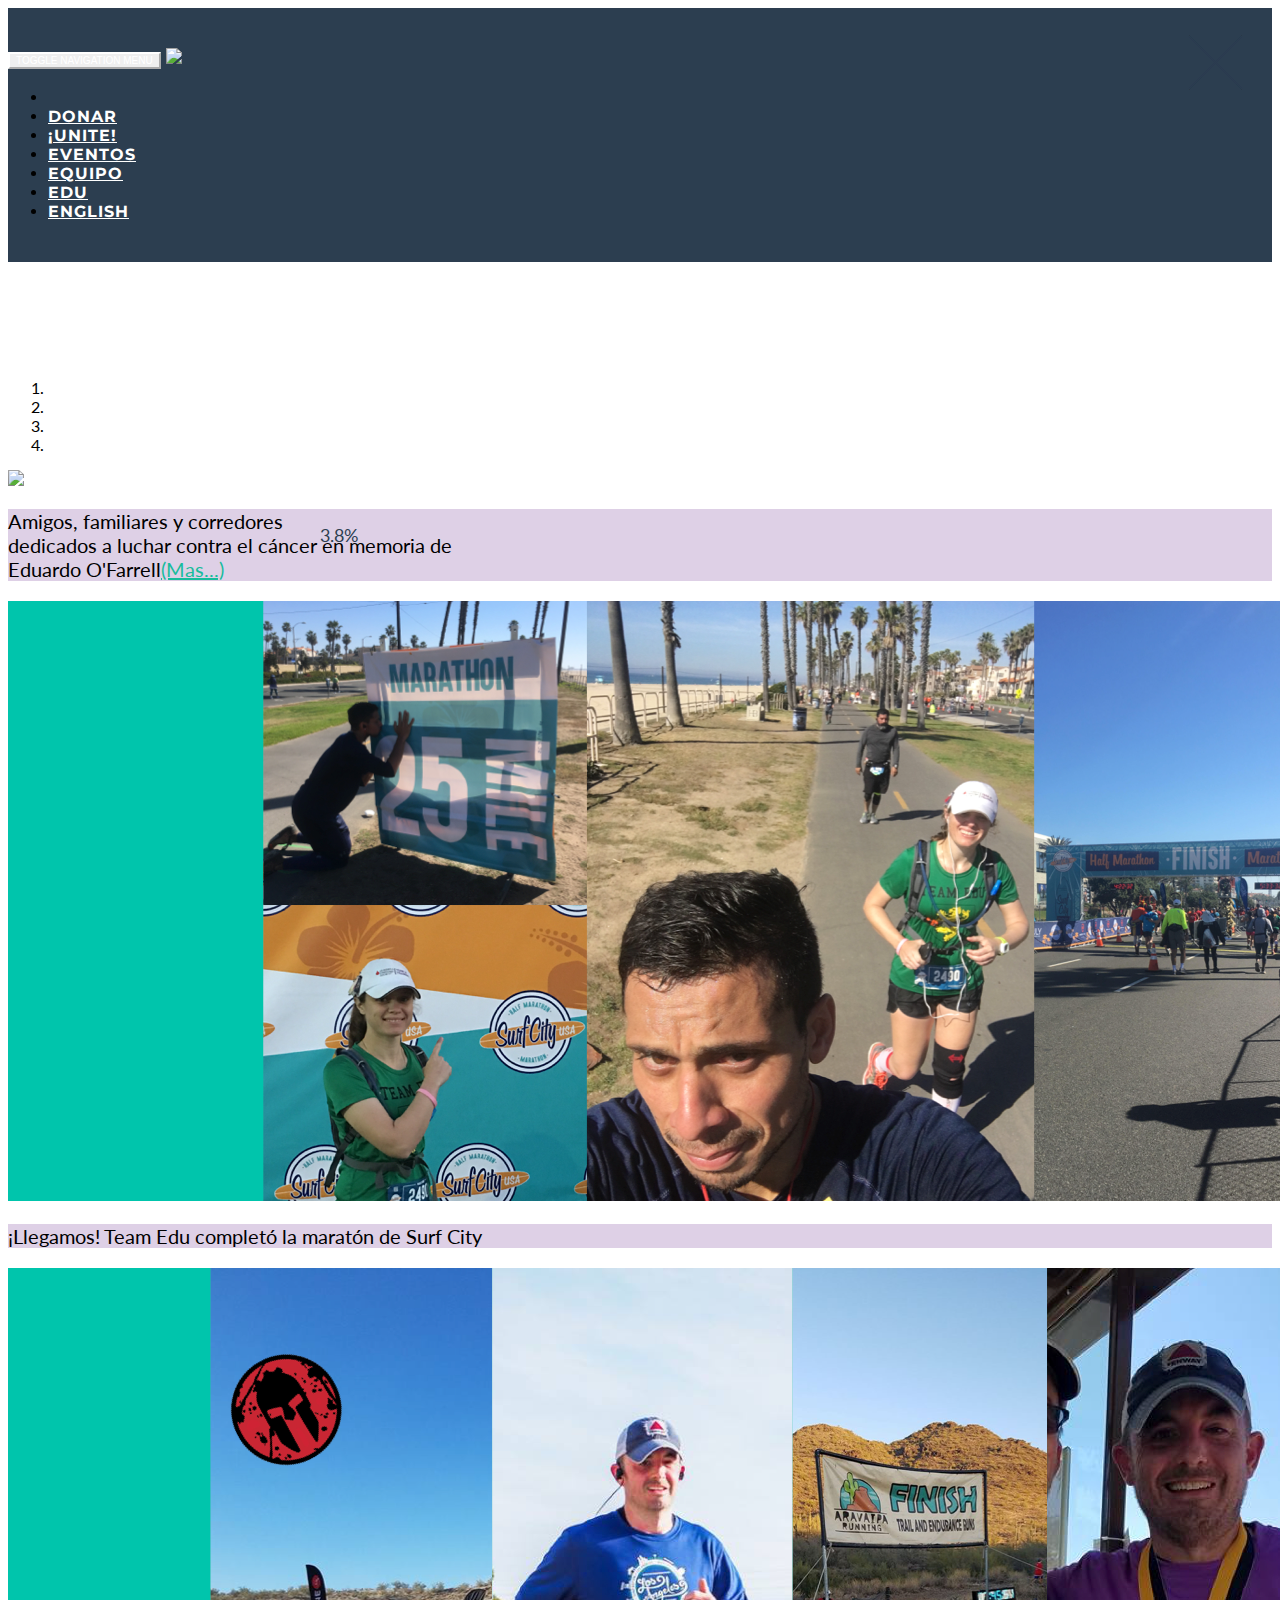
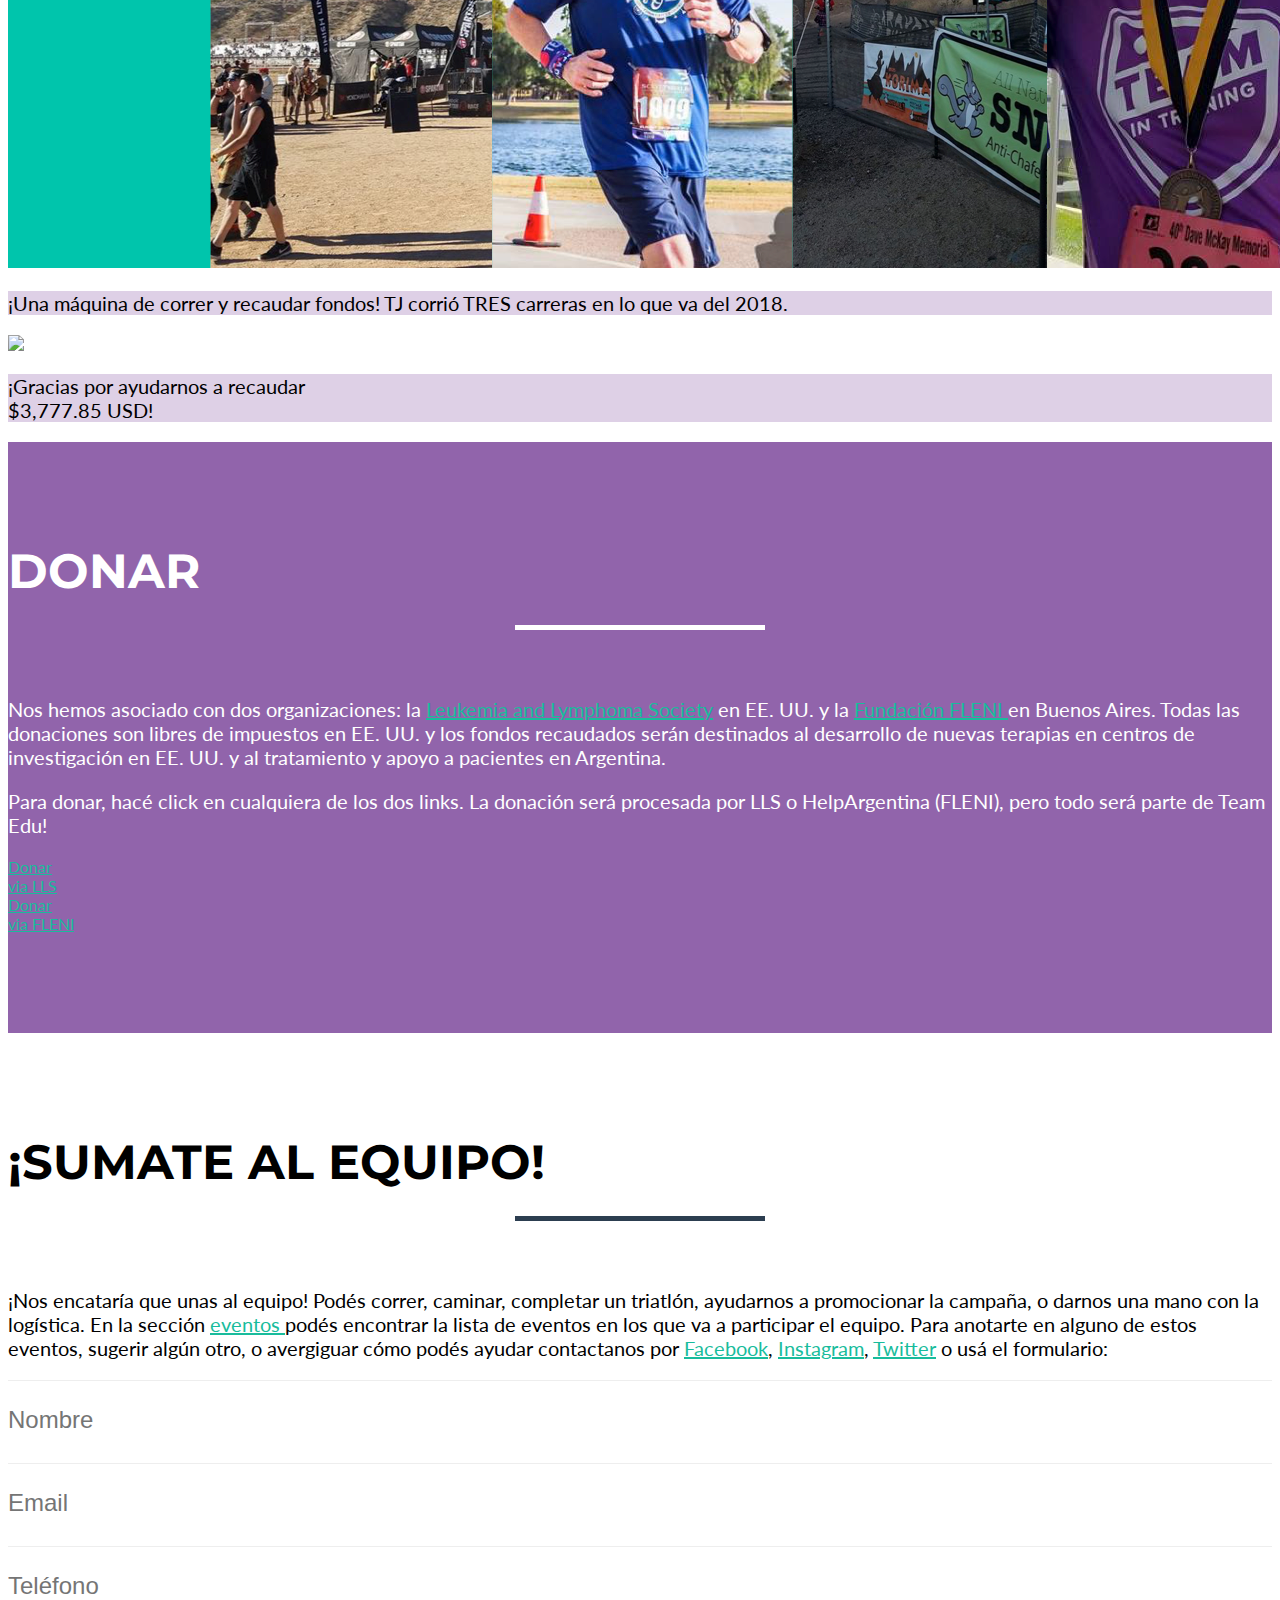
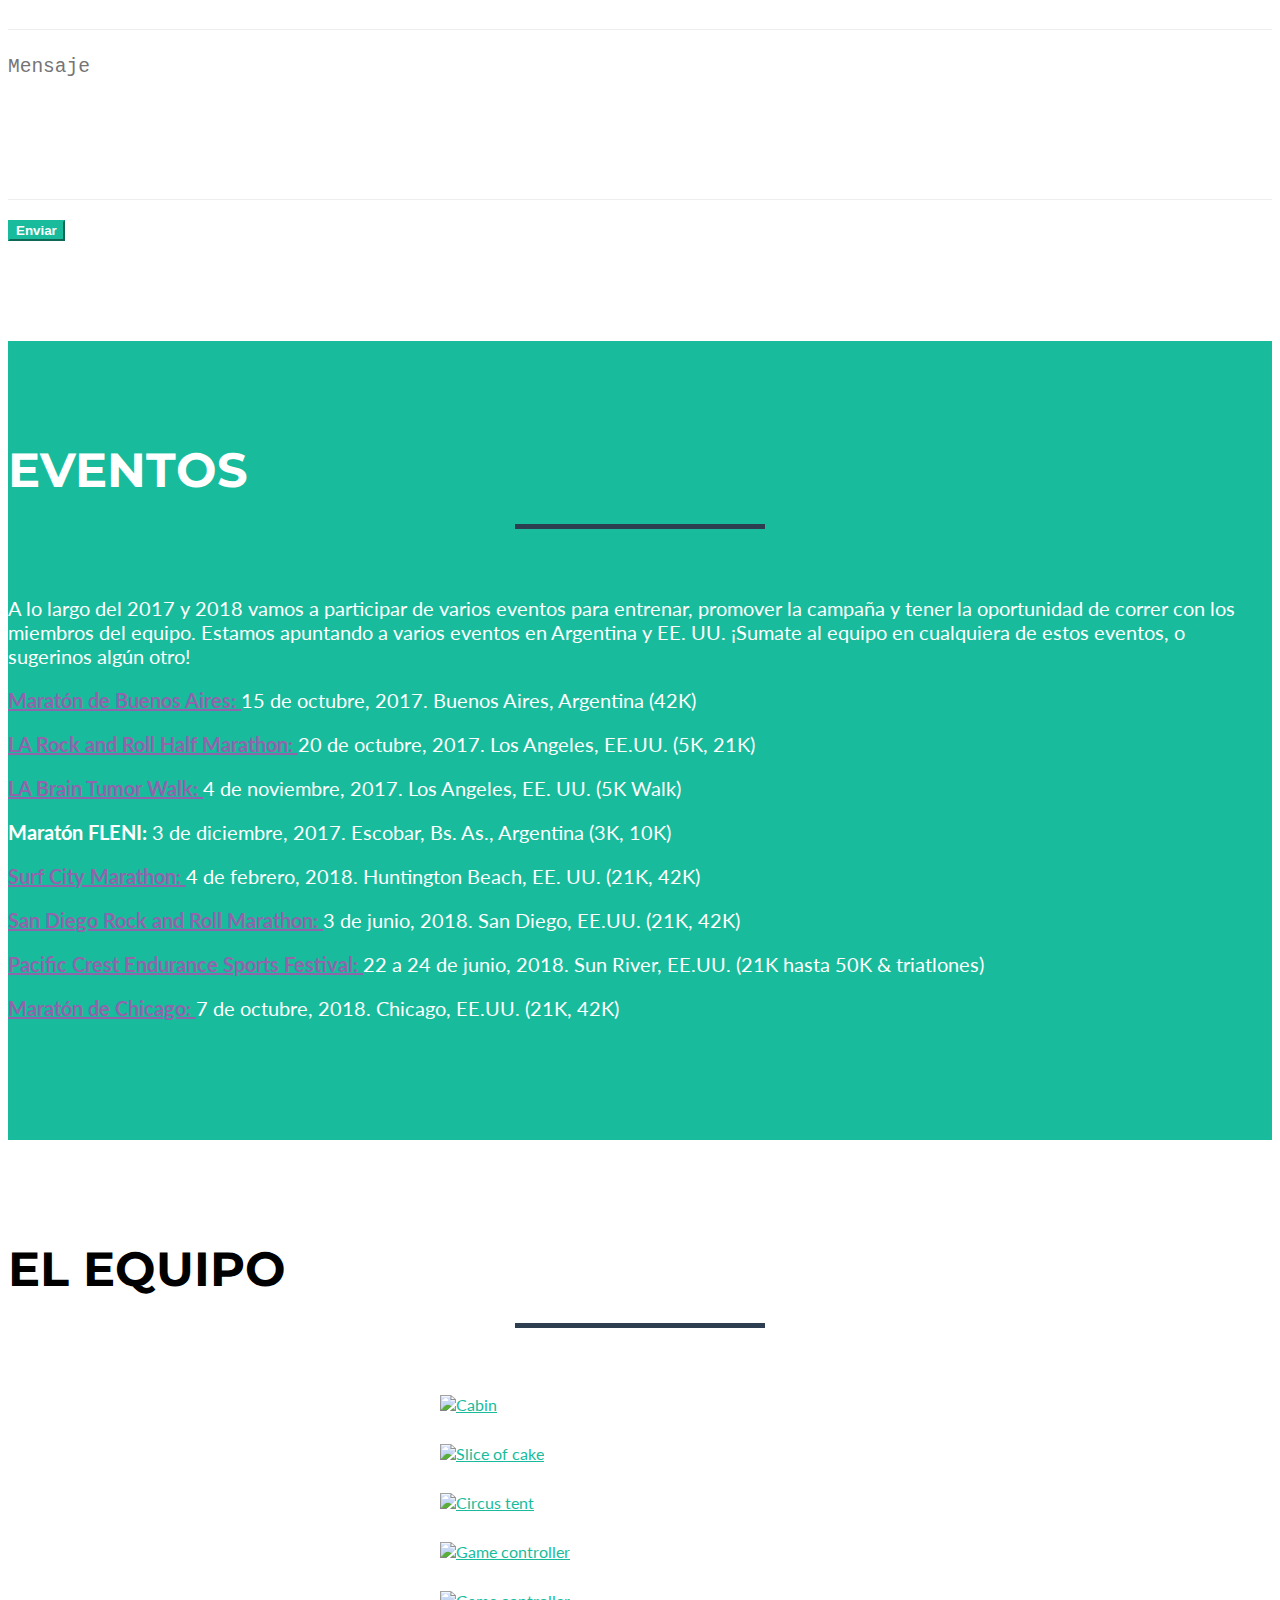
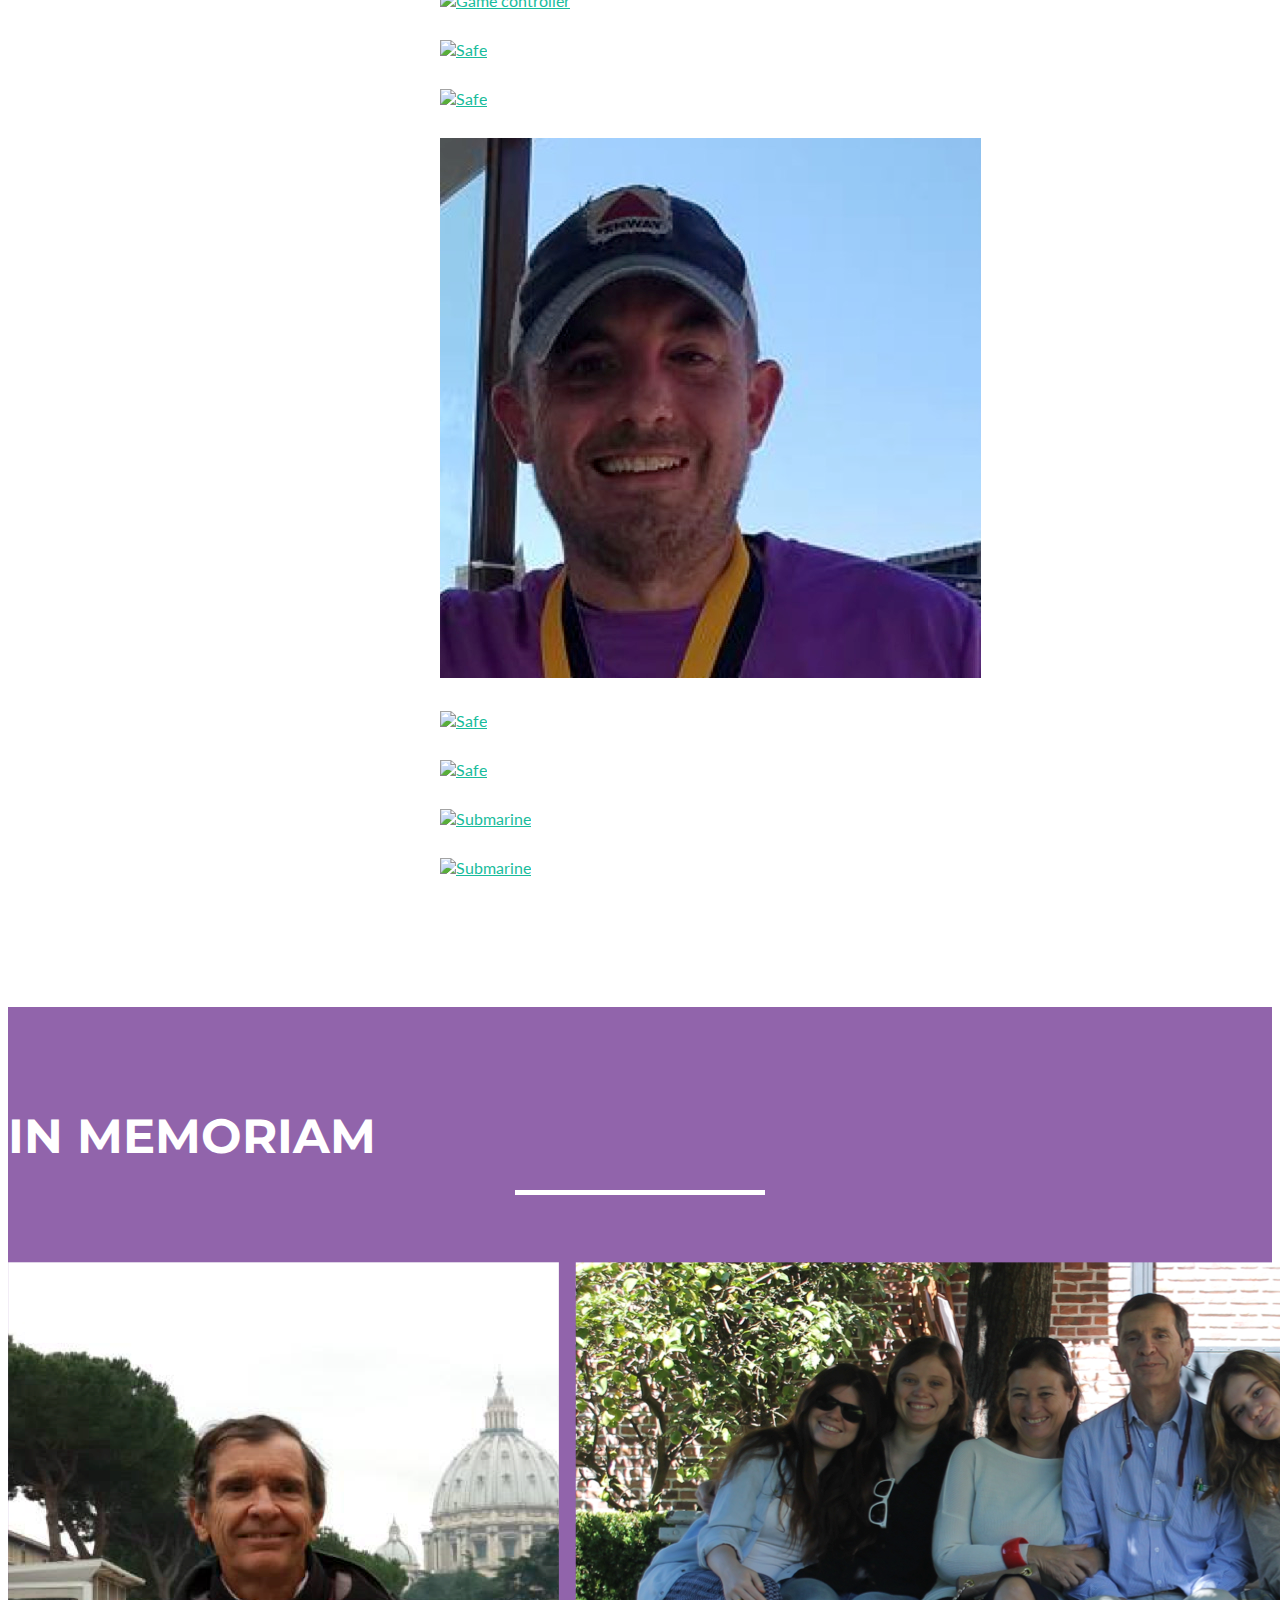
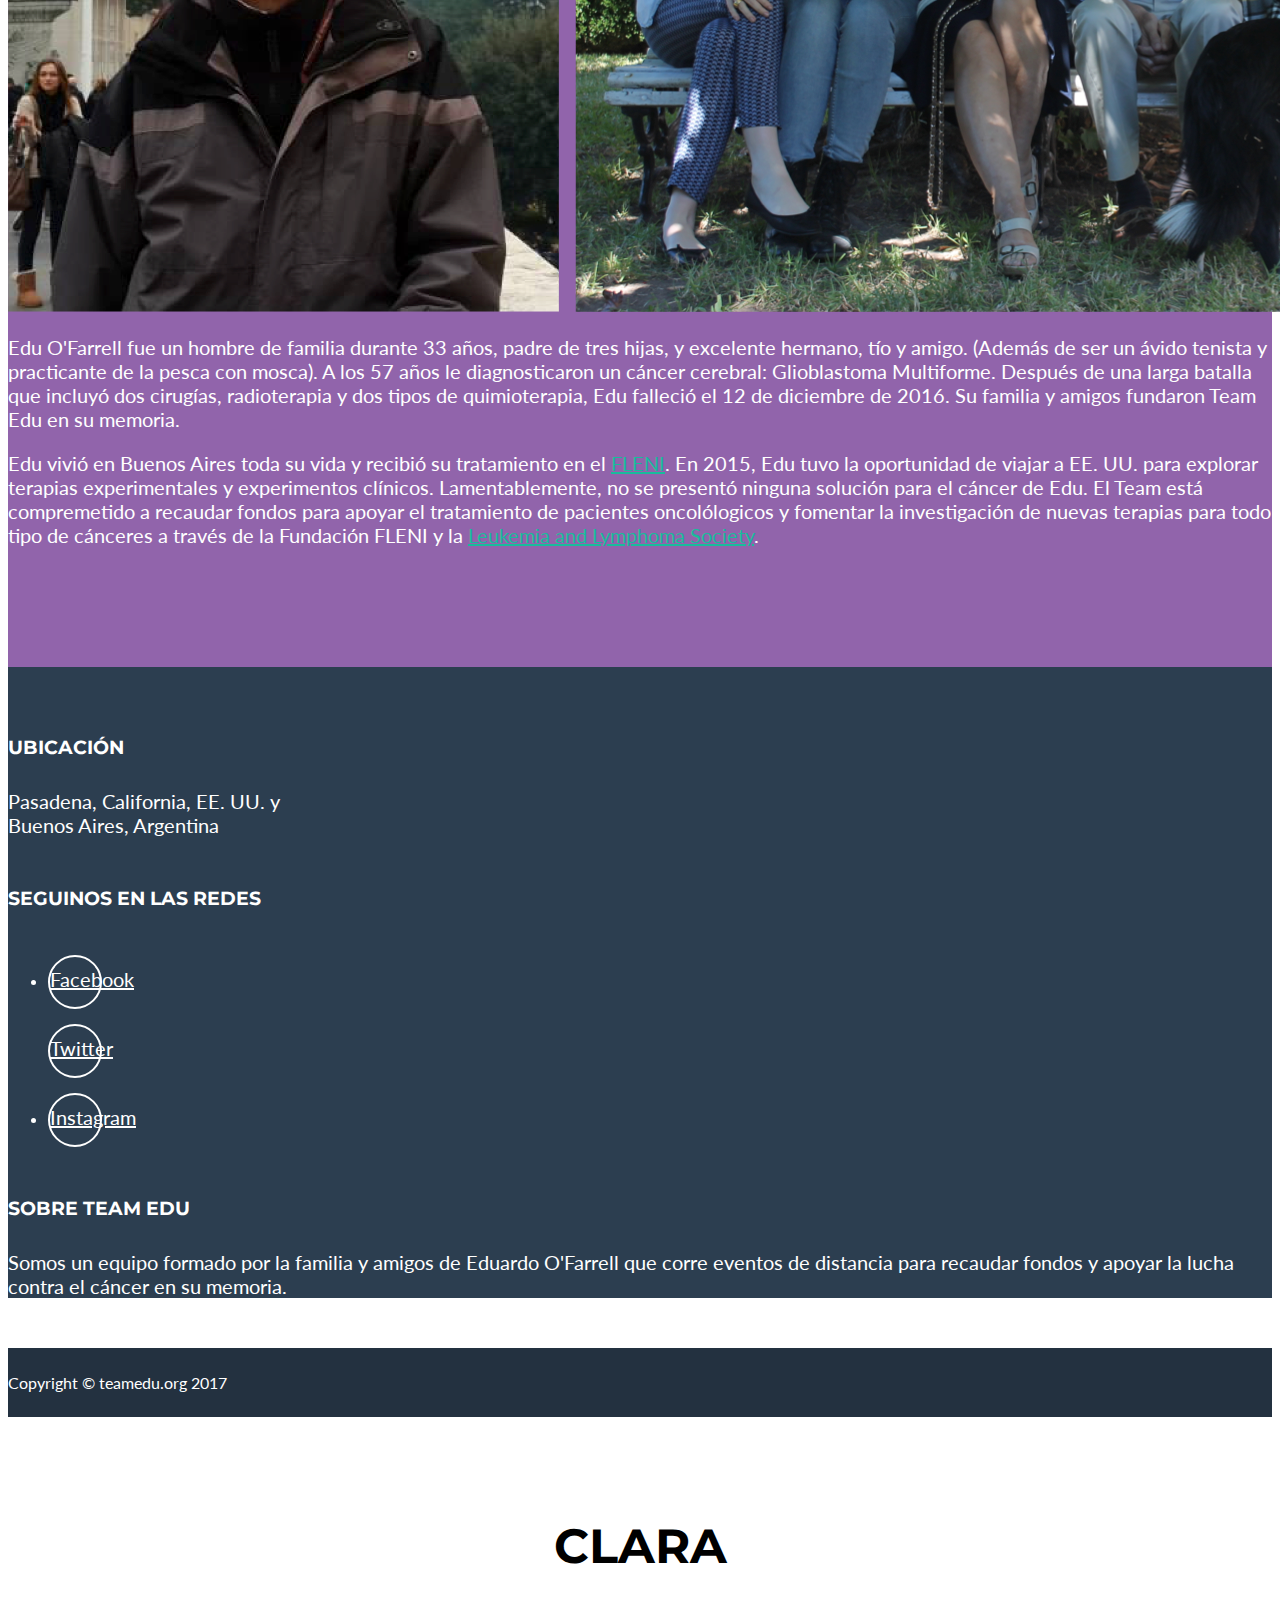
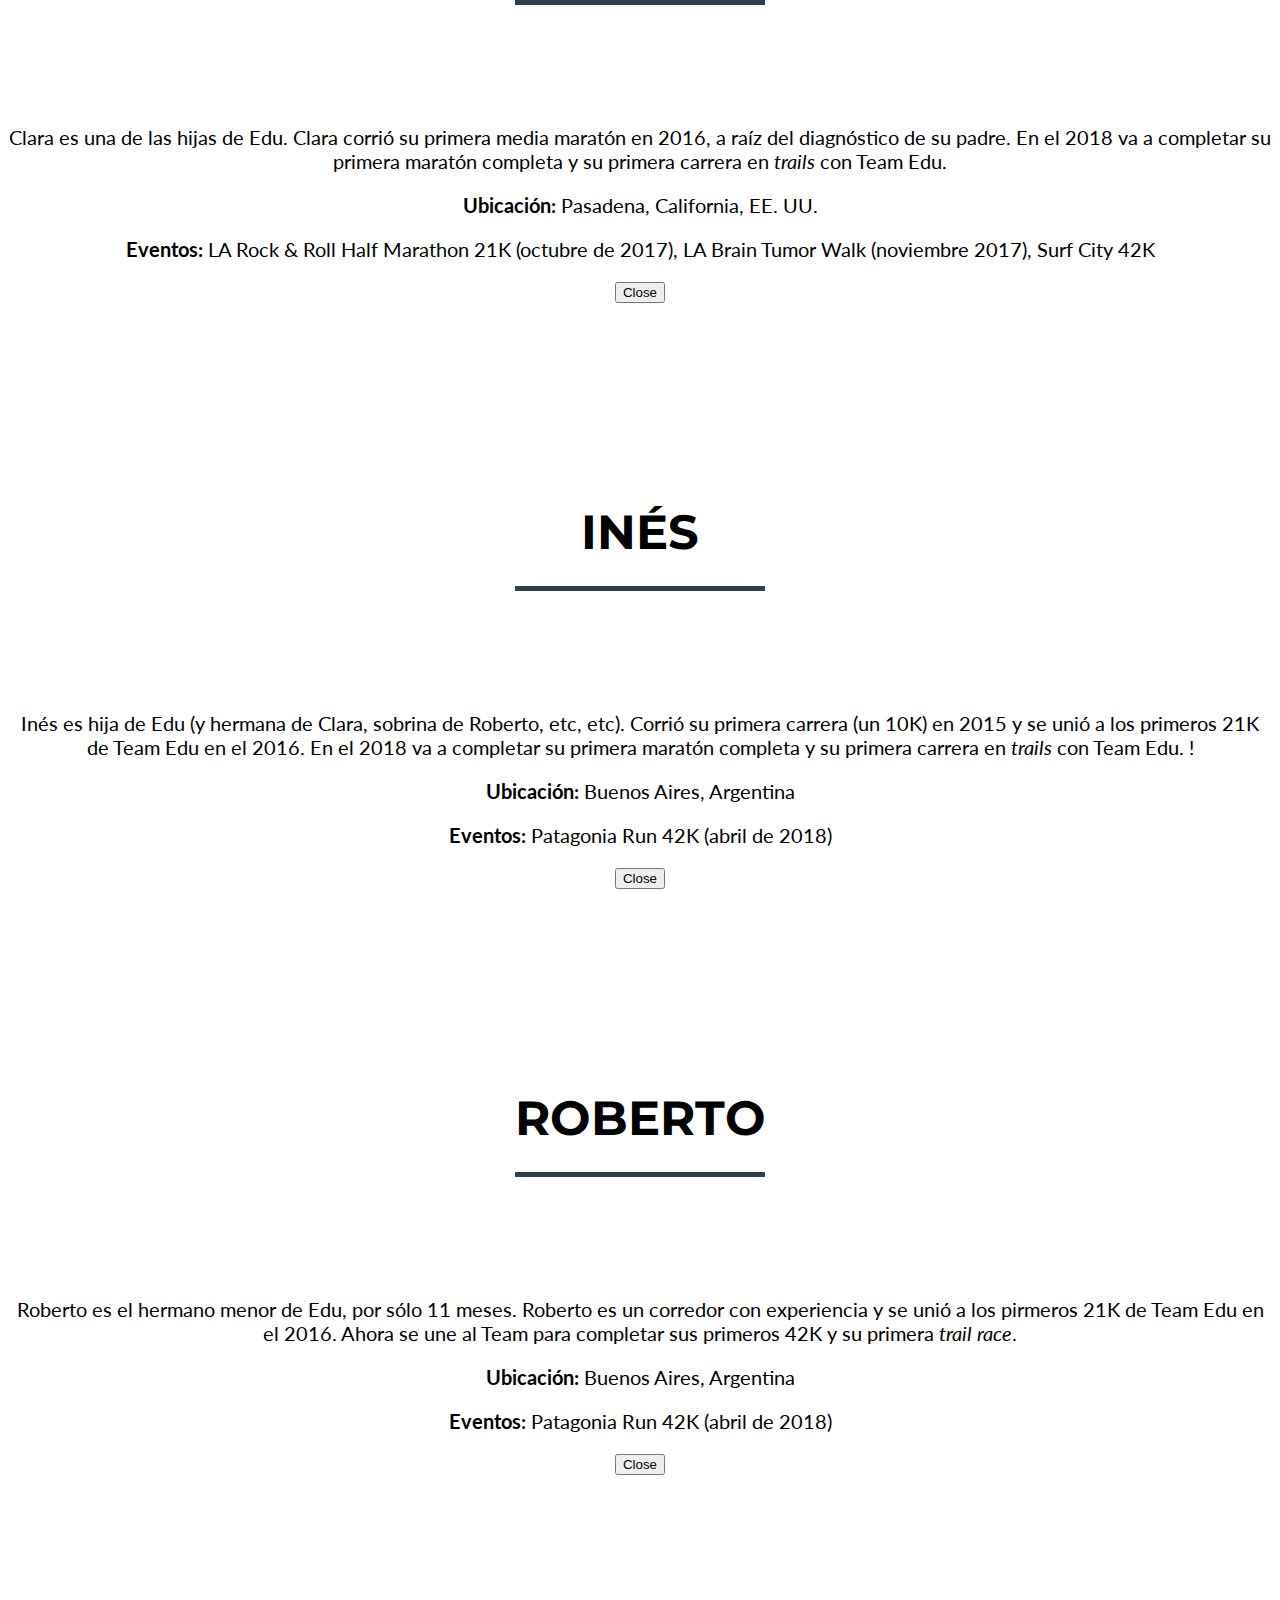
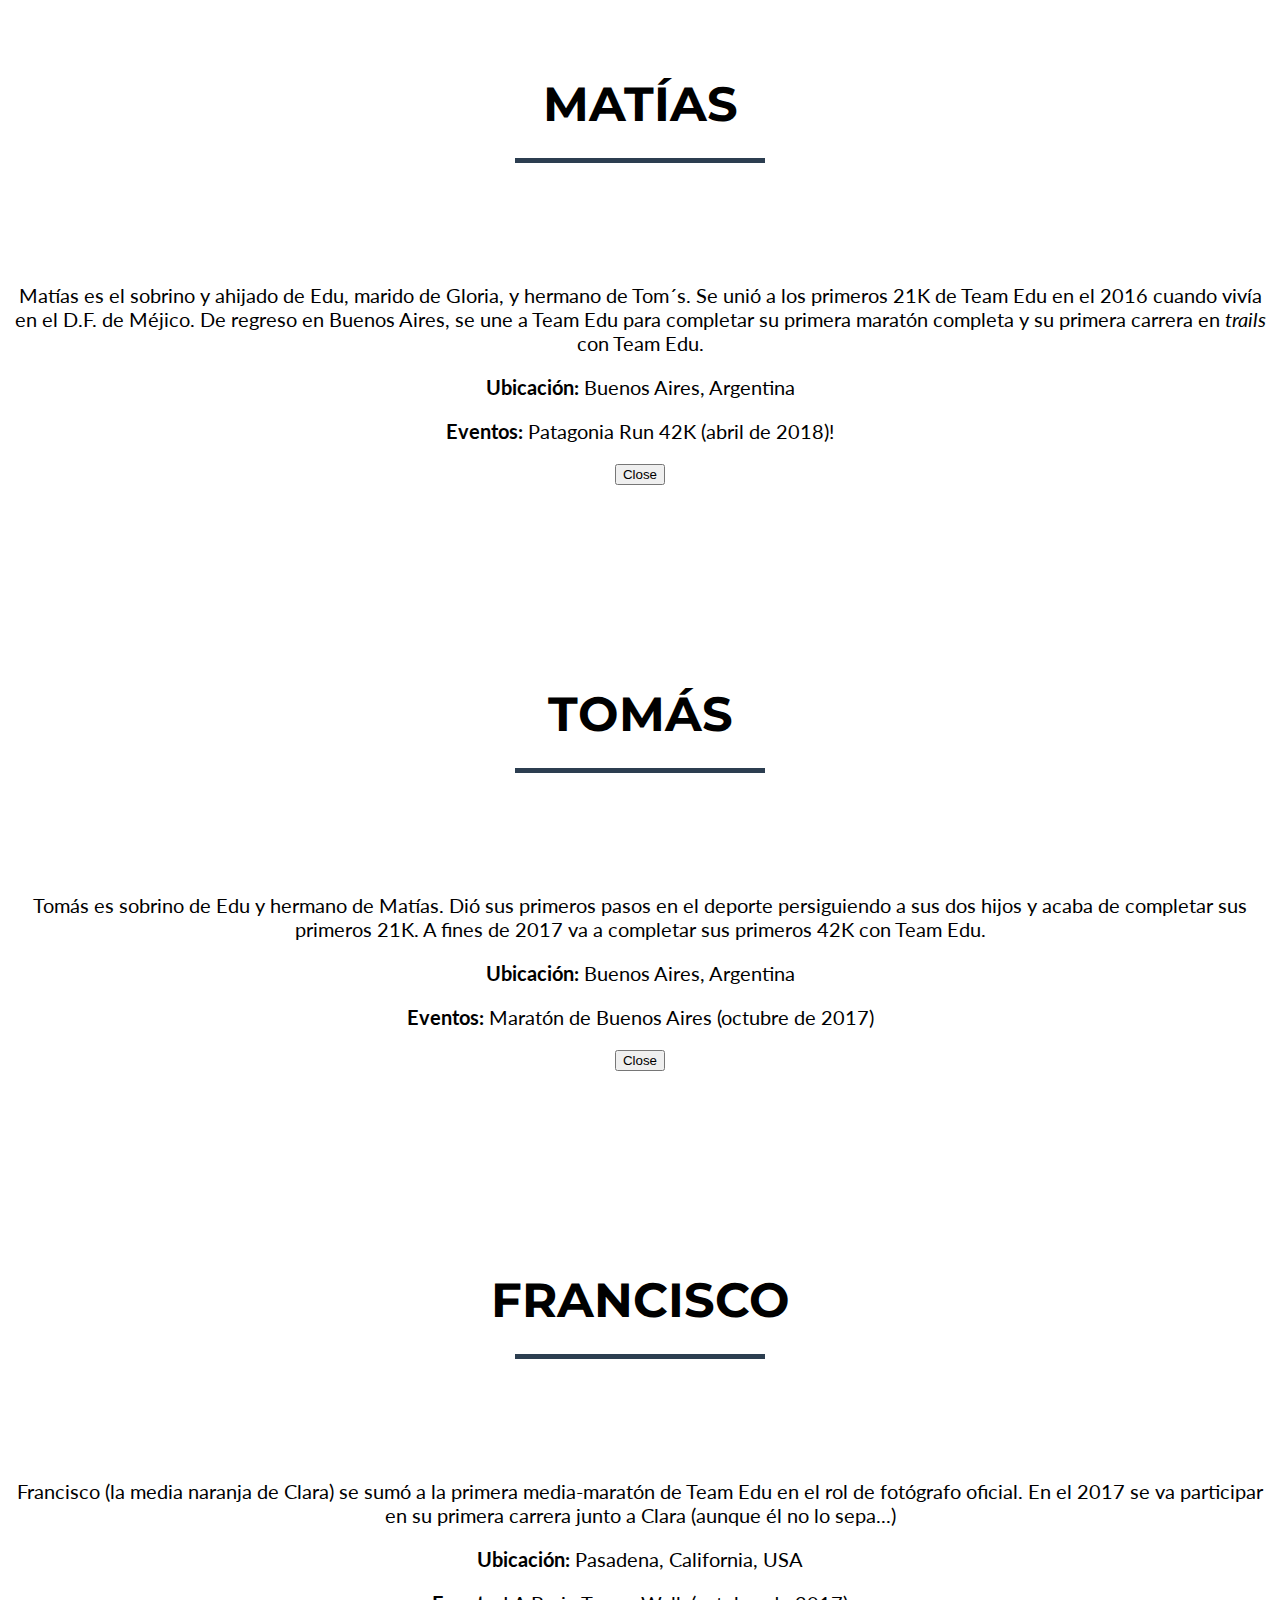
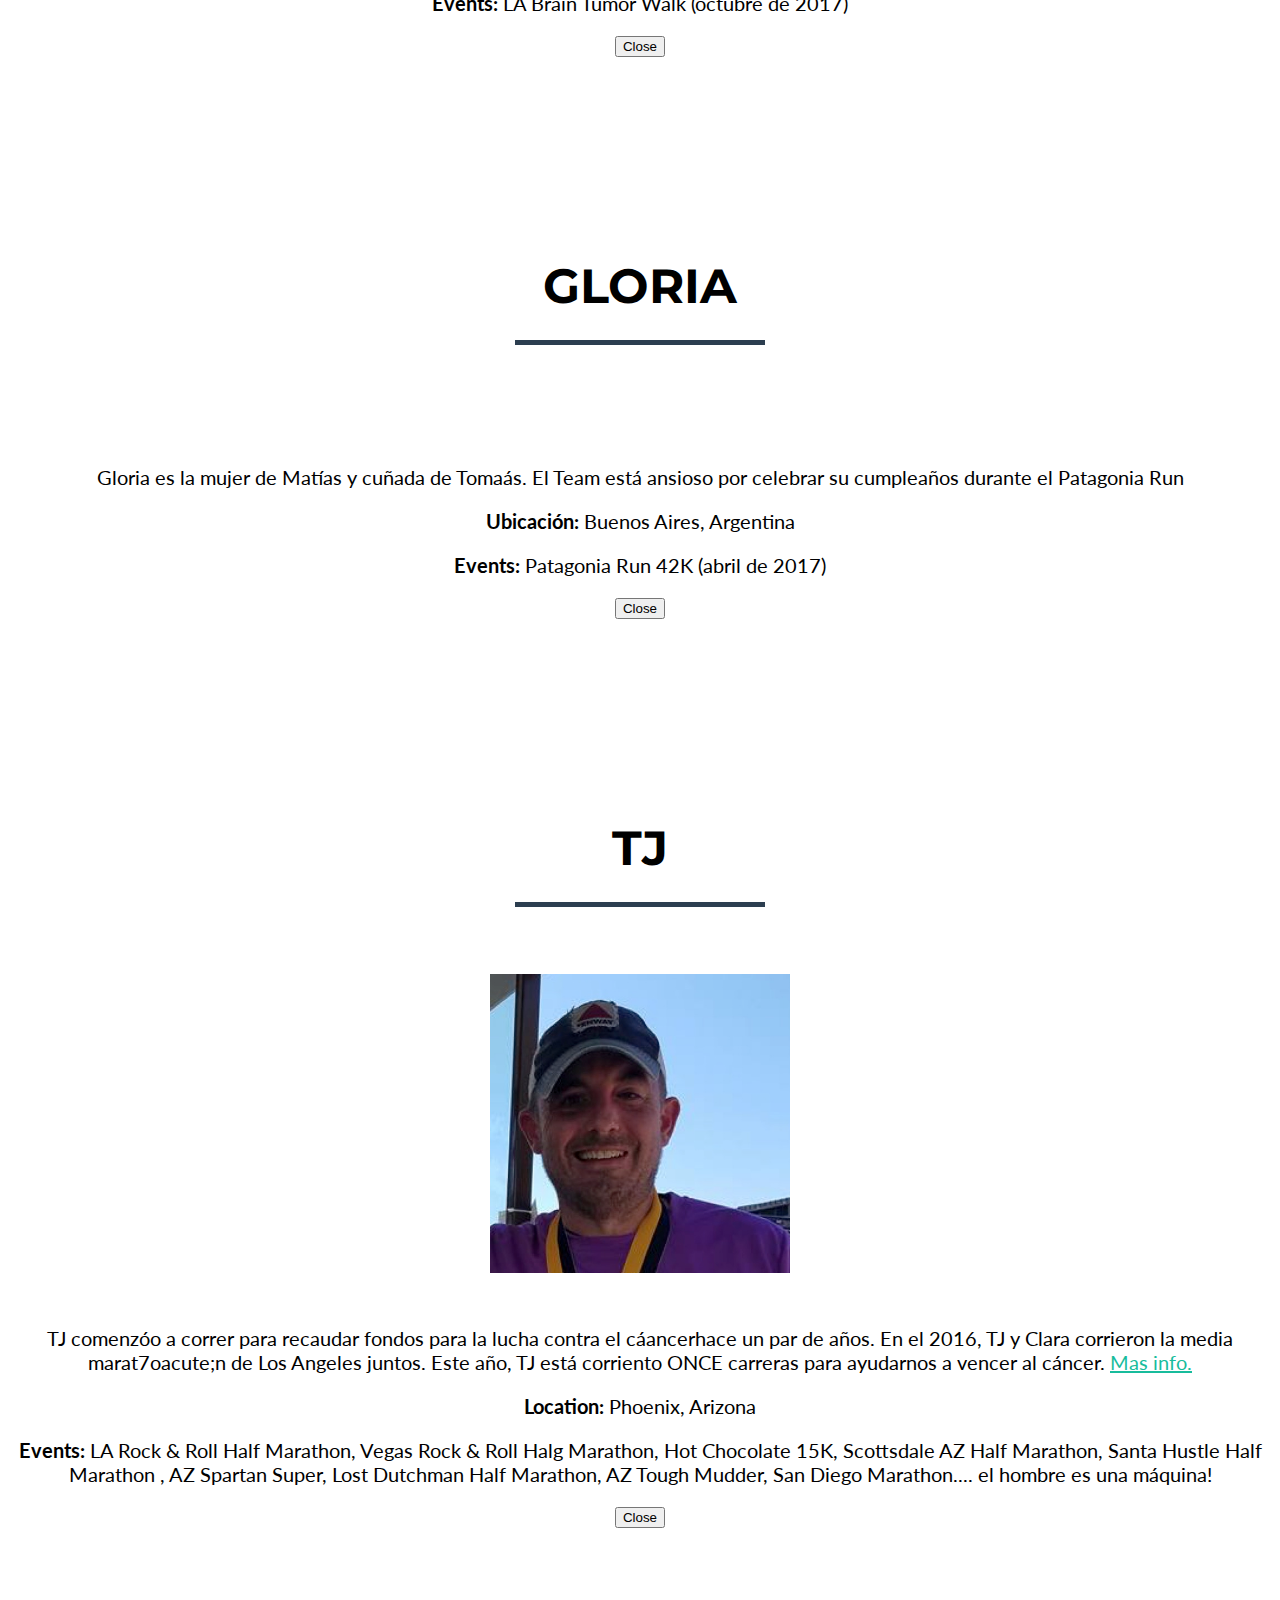
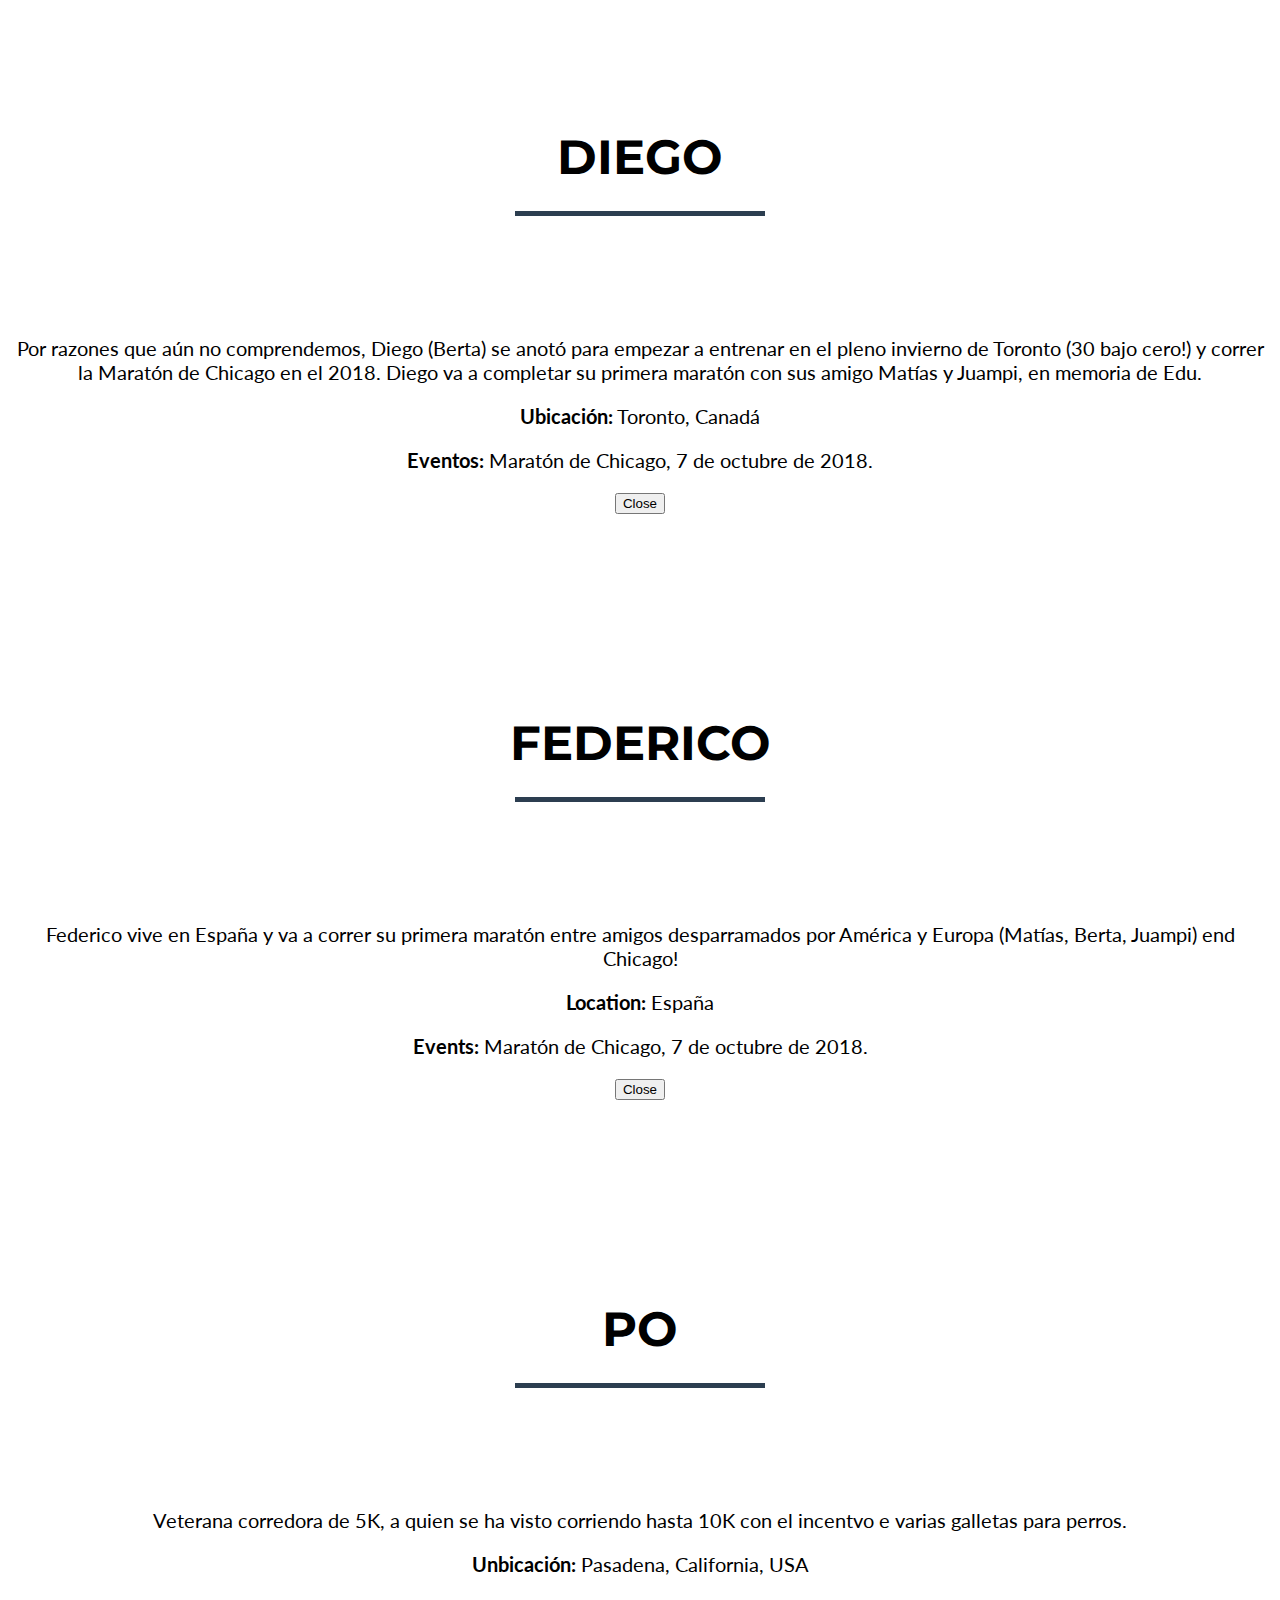
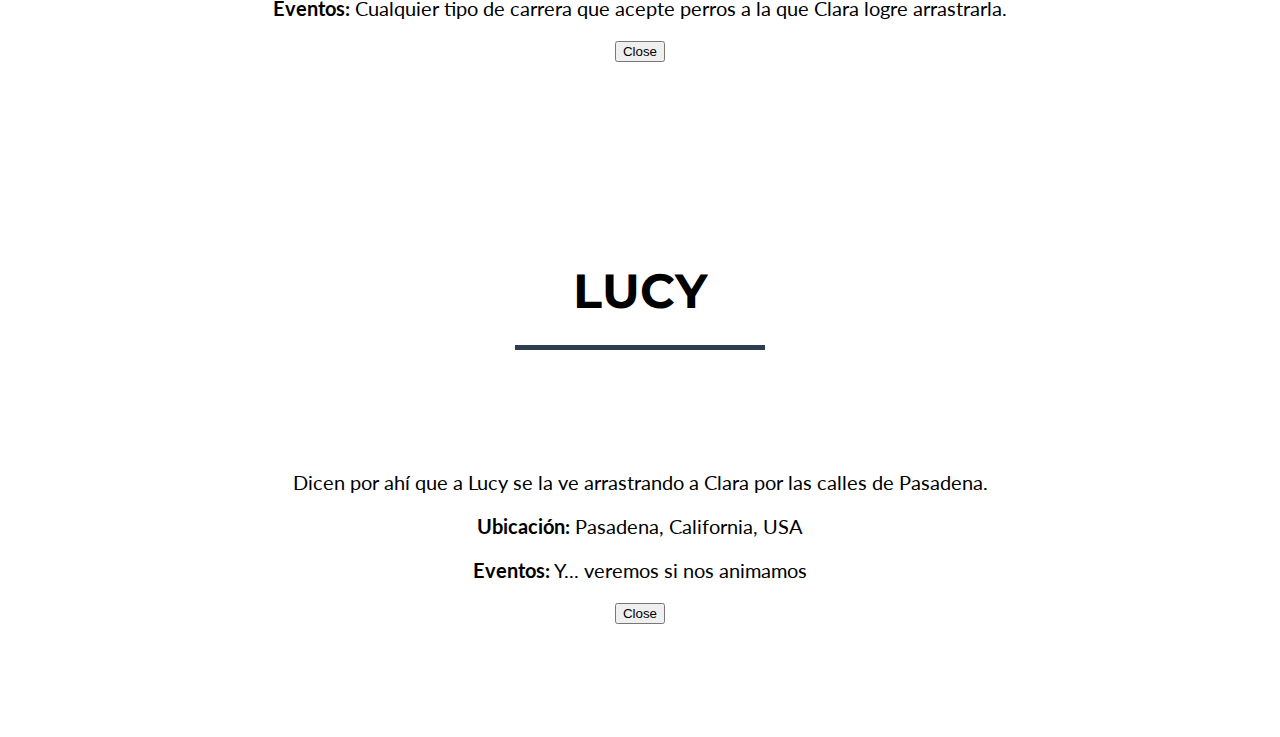
==== index_es.html @ 56c95f50 "Updates LLS link" ====
<!DOCTYPE html>
<html lang="en">

<head>

    <meta charset="utf-8">
    <meta http-equiv="X-UA-Compatible" content="IE=edge">
    <meta name="viewport" content="width=device-width, initial-scale=1">
    <meta name="description" content="">
    <meta name="author" content="">

    <title>Team Edu | Fighting cancer across borders! </title>

    <!-- Bootstrap Core CSS -->
    <link href="vendor/bootstrap/css/bootstrap.min.css" rel="stylesheet">

    <!-- Theme CSS -->
    <link href="css/freelancer.css" rel="stylesheet">

    <!-- Custom CSS -->
    <link href="css/custom.css" rel="stylesheet">

    <!-- Custom Fonts -->
    <link href="vendor/font-awesome/css/font-awesome.min.css" rel="stylesheet" type="text/css">
    <link href="https://fonts.googleapis.com/css?family=Montserrat:400,700" rel="stylesheet" type="text/css">
    <link href="https://fonts.googleapis.com/css?family=Lato:400,700,400italic,700italic" rel="stylesheet" type="text/css">

    <!-- HTML5 Shim and Respond.js IE8 support of HTML5 elements and media queries -->
    <!-- WARNING: Respond.js doesn't work if you view the page via file:// -->
    <!--[if lt IE 9]>
        <script src="https://oss.maxcdn.com/libs/html5shiv/3.7.0/html5shiv.js"></script>
        <script src="https://oss.maxcdn.com/libs/respond.js/1.4.2/respond.min.js"></script>
    <![endif]-->

</head>

<body id="page-top" class="index">
<div id="skipnav"><a href="#maincontent">Skip to main content</a></div>

    <!-- Navigation -->
    <nav id="mainNav" class="navbar navbar-default navbar-fixed-top navbar-custom">
        <div class="container">
            <!-- Brand and toggle get grouped for better mobile display -->
            <div class="navbar-header page-scroll">
                <button type="button" class="navbar-toggle" data-toggle="collapse" data-target="#bs-example-navbar-collapse-1">
                    <span class="sr-only">Toggle navigation</span> Menu <i class="fa fa-bars"></i>
                </button>
		<a class="navbar-brand" href="#page-top"><img src="img/brand-01.png"/></a>
            </div>

            <!-- Collect the nav links, forms, and other content for toggling -->
            <div class="collapse navbar-collapse" id="bs-example-navbar-collapse-1">
                <ul class="nav navbar-nav navbar-right">
                    <li class="hidden">
                        <a href="#page-top"></a>
                    </li>
                    <li class="page-scroll">
                        <a href="#donate">DONAR</a>
                    </li>
                    <li class="page-scroll">
                        <a href="#join">&#161;UNITE!</a>
                    </li>
		     <li class="page-scroll">
                        <a href="#events">EVENTOS</a>
                    </li>
                    <li class="page-scroll">
                        <a href="#team">EQUIPO</a>
                    </li>
                    <li class="page-scroll">
                        <a href="#heroes">EDU</a>
                    </li>
                    <!--<li class="page-scroll">
                        <a href="#">RECAUDACI&Oacute;N</a>
                    </li>-->
		    <li class="page-scroll">
                        <a href="index.html">ENGLISH</a>
                    </li>
                </ul>
            </div>
            <!-- /.navbar-collapse -->
        </div>
        <!-- /.container-fluid -->
    </nav>
        <section id="carousel-section">
            <div id="carousel-example" class="carousel slide" data-ride="carousel">
                <ol class="carousel-indicators">
                  <li data-target="#carousel-example" data-slide-to="0" class="active"></li>
		  <li data-target="#carousel-example" data-slide-to="1"></li>
                  <li data-target="#carousel-example" data-slide-to="2"></li>
		   <li data-target="#carousel-example" data-slide-to="2"></li>
                </ol>

                <div class="carousel-inner">
                    <div class="item active">
                        <a href="#"><img src="img/slide-teamedu-01.png" /></a>
                        <div class="carousel-caption">
                         <!-- <h3>Team Edu</h3>-->
			   <div class="col-lg-12">
                             <p> Amigos, familiares y corredores <br/>dedicados a luchar contra el c&aacute;ncer en memoria de <br/>Eduardo O'Farrell<a href="#heroes">(Mas...)</a>
                        </div>
			</div>
		    </div>

		     <div class="item">
                    <a href="#"><img src="img/surfcity_banner2.png" /></a>
                    <div class="carousel-caption">
                        <p>&#161;Llegamos! Team Edu complet&oacute; la marat&oacute;n de Surf City</p>
                    </div>
                </div>
            
		<div class="item">
                    <a href="#"><img src="img/tj_race_banner.png" /></a>
                    <div class="carousel-caption">
                        <p>&#161;Una m&aacute;quina de correr y recaudar fondos! TJ corri&oacute; TRES carreras en lo que va del 2018.
                    </div>
                </div>
		    
		    <div class="item">
                    <a href="#"><img src="img/slide-pbar-01.png" /></a>
					<div id="pbar-container">
						<div class="pbar-goal">Nuestro objetivo: $100,000 USD!</div>
						<div class="progress">
						  <div class="progress-bar progress-bar-warning progress-bar-striped active" role="progressbar" aria-valuenow="2"
						  aria-valuemin="0" aria-valuemax="100" style="width:3.8%">
							3.8%
						  </div>
						</div>
					</div>
                    <div class="carousel-caption">
                        <p>&#161;Gracias por ayudarnos a recaudar <br/>$3,777.85 USD!</p>
                    </div>
                </div>
            </div> 
                    
                <a class="left carousel-control" href="#carousel-example" data-slide="prev">
                    <span class="glyphicon glyphicon-chevron-left"></span>
                </a>
                <a class="right carousel-control" href="#carousel-example" data-slide="next">
                    <span class="glyphicon glyphicon-chevron-right"></span>
                </a>
            </div>
        </section>
    <!-- Header -->
    <!--
    <header>
        <div class="container" id="maincontent" tabindex="-1">
            <div class="row">
                <div class="col-lg-12">
                    <img class="img-responsive" src="img/logo_2.png" alt="">
                    <div class="intro-text">
                        <h1 class="name">Team Edu</h1>
                        <span class="skills">Team Edu es un grupo de amigos, familiares y corredores dedicados a luchar contra el c&aacute;ncer en memoria de Eduardo O'Farrell, quien perdi&oacute; su batalla contra el c&aacute;ncer en Diciembre del 2016.	</span>
                    </div>
                </div>
            </div>
        </div>
    </header>
    -->
    <!-- Donate Section -->
    <section class="success" id="donate">
        <div class="container">
            <div class="row">
                <div class="col-lg-12 text-center">
                    <h2>Donar</h2>
                    <hr class="star-light">
                </div>
            </div>
            <div class="row">
                <div class="col-lg-8 col-lg-offset-2">
                  
                </div>
		<div class="col-lg-8 col-lg-offset-2">
                  <p> Nos hemos asociado con dos organizaciones: la <a href="https://www.lls.org">Leukemia and Lymphoma Society</a> en EE. UU. y la <a href="http://www.fleni.org.ar/donar/"> Fundaci&oacute;n FLENI </a> en Buenos Aires. Todas las donaciones son libres de impuestos en EE. UU. y los fondos recaudados ser&aacute;n destinados al desarrollo de nuevas terapias en centros de investigaci&oacute;n en EE. UU. y al tratamiento y apoyo a pacientes en Argentina. </p>
                 </div>
                <div class="col-lg-8 col-lg-offset-2">
                  <p>Para donar, hac&eacute; click en cualquiera de los dos links. La donaci&oacute;n ser&aacute; procesada por LLS o HelpArgentina (FLENI), pero todo ser&aacute; parte de Team Edu! </p>
                </div>
                <div class="col-lg-4 col-lg-offset-2 text-center">
                    <a href="http://bit.ly/2C8KvkS" class="btn btn-info btn-lg">
                        Donar </br>
                        via LLS    
                    </a>
                </div>
                <div class="col-lg-4 text-center">
                    <a href="https://bit.ly/HelpArgentina_es" class="btn btn-info btn-lg">
                        Donar </br>
                        via FLENI
                    </a>
                </div>
            </div>
        </div>
    </section>

        <!-- Join Section -->
    <section id="join">
        <div class="container">
            <div class="row">
                <div class="col-lg-12 text-center">
                    <h2>&#161;SUMATE Al EQUIPO!</h2>
                    <hr class="star-primary">
                </div>
            </div>
	    <div class="row">
              <div class="col-lg-8 col-lg-offset-2">
		<p>&#161;Nos encatar&iacute;a que unas al equipo! Pod&eacute;s correr, caminar, completar un triatl&oacute;n, ayudarnos a promocionar la campa&ntilde;a, o darnos una mano con la log&iacute;stica. En la secci&oacute;n <a href="#events"> eventos </a> pod&eacute;s encontrar la lista de eventos en los que va a participar el equipo. Para anotarte en alguno de estos eventos, sugerir alg&uacute;n otro, o avergiguar c&oacute;mo pod&eacute;s ayudar contactanos por <a href="https://www.facebook.com/goteamedu/"> Facebook</a>, <a href="https://www.instagram.com/goteamedu/"> Instagram</a>, <a href="https://www.twitter.com/goteamedu/"> Twitter</a> o us&aacute; el formulario:</p>
		  
	      </div>
	      </div>
            <div class="row">
                <div class="col-lg-8 col-lg-offset-2">
                    <!-- To configure the contact form email address, go to mail/contact_me.php and update the email address in the PHP file on line 19. -->
                    <!-- The form should work on most web servers, but if the form is not working you may need to configure your web server differently. -->
                    <form name="sentMessage" id="contactForm" novalidate>
                        <div class="row control-group">
                            <div class="form-group col-xs-12 floating-label-form-group controls">
                                <label for="name">Nombre</label>
                                <input type="text" class="form-control" placeholder="Nombre" id="name" required data-validation-required-message="Please enter your name.">
                                <p class="help-block text-danger"></p>
                            </div>
                        </div>
                        <div class="row control-group">
                            <div class="form-group col-xs-12 floating-label-form-group controls">
                                <label for="email">Email</label>
                                <input type="email" class="form-control" placeholder="Email" id="email" required data-validation-required-message="Please enter your email address.">
                                <p class="help-block text-danger"></p>
                            </div>
                        </div>
                        <div class="row control-group">
                            <div class="form-group col-xs-12 floating-label-form-group controls">
                                <label for="phone">Tel&eacute;fono</label>
                                <input type="tel" class="form-control" placeholder="Tel&eacute;fono" id="phone"required data-validation-required-message="Please enter your phone number.">
                                <p class="help-block text-danger"></p>
                            </div>
                        </div>
                        <div class="row control-group">
                            <div class="form-group col-xs-12 floating-label-form-group controls">
                                <label for="message">Mensaje</label>
                                <textarea rows="5" class="form-control" placeholder="Mensaje" id="message" required data-validation-required-message="Please enter a message."></textarea>
                                <p class="help-block text-danger"></p>
                            </div>
                        </div>
                        <br>
                        <div id="success"></div>
                        <div class="row">
                            <div class="form-group col-xs-12">
                                <button type="submit" class="btn btn-success btn-lg">Enviar</button>
                            </div>
                        </div>
                    </form>
                </div>
            </div>
        </div>
    </section>

        <!-- Events Section -->
    <section class="success" id="events">
        <div class="container">
            <div class="row">
                <div class="col-lg-12 text-center">
                    <h2>EVENTOS</h2>
                    <hr class="star-green">
                </div>
            </div>
	    <div class="row">
              <div class="col-lg-8 col-lg-offset-2">
		<p> A lo largo del 2017 y 2018 vamos a participar de varios eventos para entrenar, promover la campa&ntilde;a y tener la oportunidad de correr con los miembros del equipo. Estamos apuntando a varios eventos en Argentina y EE. UU. &#161;Sumate al equipo en cualquiera de estos eventos, o sugerinos alg&uacute;n otro! 
		</p>
		<p><a href="http://maratondebuenosaires.com/en/42k/" style="color:#9164AB;"><b>Marat&oacute;n de Buenos Aires: </b></a> 15 de octubre, 2017. Buenos Aires, Argentina (42K)</p>
		<p><a href="http://www.runrocknroll.com/los-angeles/" style="color:#9164AB;"><b>LA Rock and Roll Half Marathon: </b></a> 20 de octubre, 2017. Los Angeles, EE.UU. (5K, 21K)</p>
		<p><a href="http://events.braintumor.org/los-angeles-brain-tumor-walk/" style="color:#9164AB;"><b>LA Brain Tumor Walk: </b></a> 4 de noviembre, 2017. Los Angeles, EE. UU. (5K Walk)</p>
		<p><b>Marat&oacute;n FLENI: </b> 3 de diciembre, 2017. Escobar, Bs. As., Argentina (3K, 10K)</p>
		<p><a href="http://www.runsurfcity.com/" style="color:#9164AB;"><b>Surf City Marathon: </b></a> 4 de febrero, 2018. Huntington Beach, EE. UU. (21K, 42K)</p>
		<p><a href="http://www.runrocknroll.com/san-diego/" style="color:#9164AB;"><b>San Diego Rock and Roll Marathon: </b></a> 3 de junio, 2018. San Diego, EE.UU. (21K, 42K)</p>
		<p><a href="http://whyracingevents.com/event/989/" style="color:#9164AB;"><b>Pacific Crest Endurance Sports Festival: </b></a> 22 a 24 de junio, 2018. Sun River, EE.UU. (21K hasta 50K & triatlones)</p>
		<p><a href="http://www.chicagomarathon.com" style="color:#9164AB;"><b>Marat&oacute;n de Chicago: </b></a> 7 de octubre, 2018. Chicago, EE.UU. (21K, 42K)</p>
	      </div>
	      </div>                          
            </div>
        </div>
    </section>
    



    <!-- Team Grid Section -->
    <section id="team">
        <div class="container">
            <div class="row">
                <div class="col-lg-12 text-center">
                    <h2>EL EQUIPO</h2>
                    <hr class="star-primary">
                </div>
            </div>
            <div class="row">
                <div class="col-sm-3 team-item">
                    <a href="#teamModal1" class="team-link" data-toggle="modal">
                        <div class="caption">
                            <div class="caption-content">
                                <i class="fa fa-search-plus fa-3x"></i>
                            </div>
                        </div>
                        <img src="img/team/cof.jpeg" class="img-responsive" alt="Cabin">
                    </a>
                </div>
                <div class="col-sm-3 team-item">
                    <a href="#teamModal2" class="team-link" data-toggle="modal">
                        <div class="caption">
                            <div class="caption-content">
                                <i class="fa fa-search-plus fa-3x"></i>
                            </div>
                        </div>
                        <img src="img/team/iof.jpg" class="img-responsive" alt="Slice of cake">
                    </a>
                </div>
                <div class="col-sm-3 team-item">
                    <a href="#teamModal3" class="team-link" data-toggle="modal">
                        <div class="caption">
                            <div class="caption-content">
                                <i class="fa fa-search-plus fa-3x"></i>
                            </div>
                        </div>
                        <img src="img/team/rof.jpg" class="img-responsive" alt="Circus tent">
                    </a>
                </div>
                <div class="col-sm-3 team-item">
                    <a href="#teamModal4" class="team-link" data-toggle="modal">
                        <div class="caption">
                            <div class="caption-content">
                                <i class="fa fa-search-plus fa-3x"></i>
                            </div>
                        </div>
                        <img src="img/team/mof.jpg" class="img-responsive" alt="Game controller">
                    </a>
                </div>
		<div class="col-sm-3 team-item">
                    <a href="#teamModal5" class="team-link" data-toggle="modal">
                        <div class="caption">
                            <div class="caption-content">
                                <i class="fa fa-search-plus fa-3x"></i>
                            </div>
                        </div>
                        <img src="img/team/tof.jpg" class="img-responsive" alt="Game controller">
                    </a>
                </div>
                <div class="col-sm-3 team-item">
                    <a href="#teamModal6" class="team-link" data-toggle="modal">
                        <div class="caption">
                            <div class="caption-content">
                                <i class="fa fa-search-plus fa-3x"></i>
                            </div>
                        </div>
                        <img src="img/team/faz.jpg" class="img-responsive" alt="Safe">
                    </a>
                </div>
		<div class="col-sm-3 team-item">
                    <a href="#teamModal7" class="team-link" data-toggle="modal">
                        <div class="caption">
                            <div class="caption-content">
                                <i class="fa fa-search-plus fa-3x"></i>
                            </div>
                        </div>
                        <img src="img/team/gpof.jpg" class="img-responsive" alt="Safe">
                    </a>
                </div>
		<div class="col-sm-3 team-item">
                    <a href="#teamModal8" class="team-link" data-toggle="modal">
                        <div class="caption">
                            <div class="caption-content">
                                <i class="fa fa-search-plus fa-3x"></i>
                            </div>
                        </div>
                        <img src="img/team/tjg.jpg" class="img-responsive" alt="Safe">
                    </a>
                </div>
		<div class="col-sm-3 team-item">
                    <a href="#teamModal11" class="team-link" data-toggle="modal">
                        <div class="caption">
                            <div class="caption-content">
                                <i class="fa fa-search-plus fa-3x"></i>
                            </div>
                        </div>
                        <img src="img/team/Diego.png" class="img-responsive" alt="Safe">
                    </a>
                </div>
		<div class="col-sm-3 team-item">
                    <a href="#teamModal12" class="team-link" data-toggle="modal">
                        <div class="caption">
                            <div class="caption-content">
                                <i class="fa fa-search-plus fa-3x"></i>
                            </div>
                        </div>
                        <img src="img/team/FA.jpg" class="img-responsive" alt="Safe">
                    </a>
                </div>
                <div class="col-sm-3 team-item">
                    <a href="#teamModal9" class="team-link" data-toggle="modal">
                        <div class="caption">
                            <div class="caption-content">
                                <i class="fa fa-search-plus fa-3x"></i>
                            </div>
                        </div>
                        <img src="img/team/po.jpg" class="img-responsive" alt="Submarine">
                    </a>
                </div>
                <div class="col-sm-3 team-item">
                    <a href="#teamModal10" class="team-link" data-toggle="modal">
                        <div class="caption">
                            <div class="caption-content">
                                <i class="fa fa-search-plus fa-3x"></i>
                            </div>
                        </div>
                        <img src="img/team/lucy.jpg" class="img-responsive" alt="Submarine">
                    </a>
                </div>
            </div>
        </div>
    </section>

        <!-- Heroes Section -->
    <section class="success" id="heroes">
        <div class="container">
            <div class="row">
                <div class="col-lg-12 text-center">
                    <h2>In Memoriam</h2>
                    <hr class="star-light">
                </div>
            </div>
	    <div>
	      <img src="img/Edu_Banner.png" class="img-responsive img-centered" alt="">
	      </div>
            <div class="row">
                <div class="col-lg-4 col-lg-offset-2">
                  <p> Edu O'Farrell fue un hombre de familia durante 33 a&ntilde;os, padre de tres hijas, y excelente hermano, t&iacute;o y amigo. (Adem&aacute;s de ser un &aacute;vido tenista y practicante de la pesca con mosca). A los 57 a&ntilde;os le diagnosticaron un c&aacute;ncer cerebral: Glioblastoma Multiforme. Despu&eacute;s de una larga batalla que incluy&oacute; dos cirug&iacute;as, radioterapia y dos tipos de quimioterapia, Edu falleci&oacute; el 12 de diciembre de 2016. Su familia y amigos fundaron Team Edu en su memoria. 
		    </p>
                </div>
                <div class="col-lg-4">
                  <p>Edu vivi&oacute; en Buenos Aires toda su vida y recibi&oacute; su tratamiento en el <a href="http://www.fleni.org.ar/donar/"> FLENI</a>. En 2015, Edu tuvo la oportunidad de viajar a EE. UU. para explorar terapias experimentales y experimentos cl&iacute;nicos. Lamentablemente, no se present&oacute; ninguna soluci&oacute;n para el c&aacute;ncer de Edu. El Team est&aacute; compremetido a recaudar fondos para apoyar el tratamiento de pacientes oncol&oacute;logicos y fomentar la investigaci&oacute;n de nuevas terapias para todo tipo de c&aacute;nceres a trav&eacute;s de la Fundaci&oacute;n FLENI y la <a href="https://www.lls.org">Leukemia and Lymphoma Society</a>.
		  </p> 
                </div>

            </div>
        </div>
    </section>

    
    <!-- Footer -->
    <footer class="text-center">
        <div class="footer-above">
            <div class="container">
                <div class="row">
                    <div class="footer-col col-md-4">
                        <h3>Ubicaci&oacute;n</h3>
                        <p>Pasadena, California, EE. UU. y
                            <br>Buenos Aires, Argentina</p>
                    </div>
                    <div class="footer-col col-md-4">
                        <h3>SEGUINOS EN LAS REDES</h3>
                        <ul class="list-inline">
                            <li>
                                <a href="https://www.facebook.com/goteamedu/" class="btn-social btn-outline"><span class="sr-only">Facebook</span><i class="fa fa-fw fa-facebook"></i></a>
                            </li
                            <li>
                                <a href="https://twitter.com/goteamedu" class="btn-social btn-outline"><span class="sr-only">Twitter</span><i class="fa fa-fw fa-twitter"></i></a>
                            </li>
                            <li>
                                <a href="https://www.instagram.com/goteamedu/" class="btn-social btn-outline"><span class="sr-only">Instagram</span><i class="fa fa-fw fa-instagram"></i></a>
                            </li>
                        </ul>
                    </div>
                    <div class="footer-col col-md-4">
                        <h3>Sobre Team Edu</h3>
                        <p>Somos un equipo formado por la familia y amigos de Eduardo O'Farrell que corre eventos de distancia para recaudar fondos y apoyar la lucha contra el c&aacute;ncer en su memoria.			  
			</p>
                    </div>
                </div>
            </div>
        </div>
        <div class="footer-below">
            <div class="container">
                <div class="row">
                    <div class="col-lg-12">
                        Copyright &copy; teamedu.org 2017
                    </div>
                </div>
            </div>
        </div>
    </footer>

    <!-- Scroll to Top Button (Only visible on small and extra-small screen sizes) -->
    <div class="scroll-top page-scroll hidden-sm hidden-xs hidden-lg hidden-md">
        <a class="btn btn-primary" href="#page-top">
            <i class="fa fa-chevron-up"></i>
        </a>
    </div>

    <!-- Team Modals -->
    <div class="team-modal modal fade" id="teamModal1" tabindex="-1" role="dialog" aria-hidden="true">
        <div class="modal-content">
            <div class="close-modal" data-dismiss="modal">
                <div class="lr">
                    <div class="rl">
                    </div>
                </div>
            </div>
            <div class="container">
                <div class="row">
                    <div class="col-lg-8 col-lg-offset-2">
                        <div class="modal-body">
                            <h2>CLARA</h2>
                            <hr class="star-primary">
                            <img src="img/team/cof.jpeg" class="img-responsive img-centered" width="300px" alt="">
                            <p> Clara es una de las hijas de Edu. Clara corri&oacute; su primera media marat&oacute;n en 2016, a ra&iacute;z del diagn&oacute;stico de su padre. En el 2018 va a completar su primera marat&oacute;n completa y su primera carrera en <i>trails</i> con Team Edu. 
			     </p>
			    <p><b>Ubicaci&oacute;n:</b> Pasadena, California, EE. UU.</p>
			    <p><b>Eventos:</b> LA Rock & Roll Half Marathon 21K (octubre de 2017), LA Brain Tumor Walk (noviembre 2017), Surf City 42K</p>
                            <button type="button" class="btn btn-default" data-dismiss="modal"><i class="fa fa-times"></i> Close</button>
                        </div>
                    </div>
                </div>
            </div>
        </div>
    </div>
    <div class="team-modal modal fade" id="teamModal2" tabindex="-1" role="dialog" aria-hidden="true">
        <div class="modal-content">
            <div class="close-modal" data-dismiss="modal">
                <div class="lr">
                    <div class="rl">
                    </div>
                </div>
            </div>
            <div class="container">
                <div class="row">
                    <div class="col-lg-8 col-lg-offset-2">
                        <div class="modal-body">
                            <h2>IN&Eacute;S</h2>
                            <hr class="star-primary">
                            <img src="img/team/iof.jpg" class="img-responsive img-centered" width="300px" alt="">
                            <p>In&eacute;s es hija de Edu (y hermana de Clara, sobrina de Roberto, etc, etc). Corri&oacute; su primera carrera (un 10K) en 2015 y se uni&oacute; a los primeros 21K de Team Edu en el 2016.  En el 2018 va a completar su primera marat&oacute;n completa y su primera carrera en <i>trails</i> con Team Edu. 
			     !</p>
			    <p><b>Ubicaci&oacute;n:</b> Buenos Aires, Argentina</p>
			    <p><b>Eventos:</b> Patagonia Run 42K (abril de 2018)</p>
			    
                            
                            <button type="button" class="btn btn-default" data-dismiss="modal"><i class="fa fa-times"></i> Close</button>
                        </div>
                    </div>
                </div>
            </div>
        </div>
    </div>
    <div class="team-modal modal fade" id="teamModal3" tabindex="-1" role="dialog" aria-hidden="true">
        <div class="modal-content">
            <div class="close-modal" data-dismiss="modal">
                <div class="lr">
                    <div class="rl">
                    </div>
                </div>
            </div>
            <div class="container">
                <div class="row">
                    <div class="col-lg-8 col-lg-offset-2">
                        <div class="modal-body">
                            <h2>ROBERTO</h2>
                            <hr class="star-primary">
                            <img src="img/team/rof.jpg" class="img-responsive img-centered" width="300px" alt="">
			    <p>Roberto es el hermano menor de Edu, por s&oacute;lo 11 meses. Roberto es un corredor con experiencia y se uni&oacute a los pirmeros 21K de Team Edu en el 2016. Ahora se une al Team para completar sus primeros 42K y su primera <i>trail race</i>.
			    </p>
			    <p><b>Ubicaci&oacute;n:</b> Buenos Aires, Argentina</p>
			    <p><b>Eventos:</b> Patagonia Run 42K (abril de 2018)</p>
                            
                            <button type="button" class="btn btn-default" data-dismiss="modal"><i class="fa fa-times"></i> Close</button>
                        </div>
                    </div>
                </div>
            </div>
        </div>
    </div>
    <div class="team-modal modal fade" id="teamModal4" tabindex="-1" role="dialog" aria-hidden="true">
        <div class="modal-content">
            <div class="close-modal" data-dismiss="modal">
                <div class="lr">
                    <div class="rl">
                    </div>
                </div>
            </div>
            <div class="container">
                <div class="row">
                    <div class="col-lg-8 col-lg-offset-2">
                        <div class="modal-body">
                            <h2>MAT&Iacute;AS</h2>
                            <hr class="star-primary">
                            <img src="img/team/mof.jpg" class="img-responsive img-centered" width="300px" alt="">
			    <p>Mat&iacute;as es el sobrino y ahijado de Edu, marido de Gloria, y hermano de Tom&acute;s. Se uni&oacute; a los primeros 21K de Team Edu en el 2016 cuando viv&iacute;a en el D.F. de M&eacute;jico.  De regreso en Buenos Aires, se une a Team Edu para completar su primera marat&oacute;n completa y su primera carrera en <i>trails</i> con Team Edu. 
			      </p>
			    <p><b>Ubicaci&oacute;n:</b> Buenos Aires, Argentina</p>
			    <p><b>Eventos:</b> Patagonia Run 42K (abril de 2018)!</p>
                            
                            <button type="button" class="btn btn-default" data-dismiss="modal"><i class="fa fa-times"></i> Close</button>
                        </div>
                    </div>
                </div>
            </div>
        </div>
    </div>
    <div class="team-modal modal fade" id="teamModal5" tabindex="-1" role="dialog" aria-hidden="true">
        <div class="modal-content">
            <div class="close-modal" data-dismiss="modal">
                <div class="lr">
                    <div class="rl">
                    </div>
                </div>
            </div>
            <div class="container">
                <div class="row">
                    <div class="col-lg-8 col-lg-offset-2">
                        <div class="modal-body">
                            <h2>TOM&Aacute;S</h2>
                            <hr class="star-primary">
                            <img src="img/team/tof.jpg" class="img-responsive img-centered" width="300px" alt="">
			    <p> Tom&aacute;s es sobrino de Edu y hermano de Mat&iacute;as. Di&oacute; sus primeros pasos en el deporte persiguiendo a sus dos hijos y acaba de completar sus primeros 21K. A fines de 2017 va a completar sus primeros 42K con Team Edu. 
			     </p>
			    <p><b>Ubicaci&oacute;n:</b> Buenos Aires, Argentina</p>
			    <p><b>Eventos:</b> Marat&oacute;n de Buenos Aires (octubre de 2017)</p>
                            <button type="button" class="btn btn-default" data-dismiss="modal"><i class="fa fa-times"></i> Close</button>
                        </div>
                    </div>
                </div>
            </div>
        </div>
    </div>
    <div class="team-modal modal fade" id="teamModal6" tabindex="-1" role="dialog" aria-hidden="true">
        <div class="modal-content">
            <div class="close-modal" data-dismiss="modal">
                <div class="lr">
                    <div class="rl">
                    </div>
                </div>
            </div>
            <div class="container">
                <div class="row">
                    <div class="col-lg-8 col-lg-offset-2">
                        <div class="modal-body">
                            <h2>FRANCISCO</h2>
                            <hr class="star-primary">
                            <img src="img/team/faz.jpg" class="img-responsive img-centered" width="300px" alt="">
                            <p>Francisco (la media naranja de Clara) se sum&oacute; a la primera media-marat&oacute;n de Team Edu en el rol de fot&oacute;grafo oficial. En el 2017 se va participar en su primera carrera junto a Clara (aunque &eacute;l no lo sepa...)
			     </p>
			    <p><b>Ubicaci&oacute;n:</b> Pasadena, California, USA</p>
			    <p><b>Events:</b> LA Brain Tumor Walk (octubre de 2017)</p>
                            
                            <button id="btnSubmit" type="button" class="btn btn-default" data-dismiss="modal"><i class="fa fa-times"></i> Close</button>
                        </div>
                    </div>
                </div>
            </div>
        </div>
    </div>
        <div class="team-modal modal fade" id="teamModal7" tabindex="-1" role="dialog" aria-hidden="true">
        <div class="modal-content">
            <div class="close-modal" data-dismiss="modal">
                <div class="lr">
                    <div class="rl">
                    </div>
                </div>
            </div>
            <div class="container">
                <div class="row">
                    <div class="col-lg-8 col-lg-offset-2">
                        <div class="modal-body">
                            <h2>GLORIA</h2>
                            <hr class="star-primary">
                            <img src="img/team/gpof.jpg" class="img-responsive img-centered" width="300px" alt="">
                            <p>Gloria es la mujer de Mat&iacute;as y cu&ntilde;ada de Toma&aacute;s. El Team est&aacute; ansioso por celebrar su cumplea&ntilde;os durante el Patagonia Run</p>
			    <p><b>Ubicaci&oacute;n:</b> Buenos Aires, Argentina</p>
			    <p><b>Events:</b> Patagonia Run 42K (abril de 2017)</p>
                            <button id="btnSubmit" type="button" class="btn btn-default" data-dismiss="modal"><i class="fa fa-times"></i> Close</button>
                        </div>
                    </div>
                </div>
            </div>
        </div>
	</div>
	        <div class="team-modal modal fade" id="teamModal8" tabindex="-1" role="dialog" aria-hidden="true">
        <div class="modal-content">
            <div class="close-modal" data-dismiss="modal">
                <div class="lr">
                    <div class="rl">
                    </div>
                </div>
            </div>
            <div class="container">
                <div class="row">
                    <div class="col-lg-8 col-lg-offset-2">
                        <div class="modal-body">
                            <h2>TJ</h2>
                            <hr class="star-primary">
                            <img src="img/team/tjg.jpg" class="img-responsive img-centered" width="300px" alt="">
                            <p> TJ comenz&oacute;o a correr para recaudar fondos para la lucha contra el c&aacute;ancerhace un par de a&ntilde;os. En el 2016, TJ y Clara corrieron la media marat7oacute;n de Los Angeles juntos. Este a&ntilde;o, TJ est&aacute; corriento ONCE carreras para ayudarnos a vencer al c&aacute;ncer. <a href="http://pages.teamintraining.org/az/rnr18/TGardner"> Mas info.</a> </p>
                <p><b>Location:</b> Phoenix, Arizona</p>
                <p><b>Events:</b> LA Rock & Roll Half Marathon, Vegas Rock & Roll Halg Marathon,  Hot Chocolate 15K, Scottsdale AZ Half Marathon, Santa Hustle Half Marathon , AZ Spartan Super, Lost Dutchman Half Marathon, AZ Tough Mudder, San Diego Marathon.... el hombre es una m&aacute;quina!</p>
</p>
                            <button id="btnSubmit" type="button" class="btn btn-default" data-dismiss="modal"><i class="fa fa-times"></i> Close</button>
                        </div>
                    </div>
                </div>
            </div>
        </div>
</div>
        <div class="team-modal modal fade" id="teamModal11" tabindex="-1" role="dialog" aria-hidden="true">
        <div class="modal-content">
            <div class="close-modal" data-dismiss="modal">
                <div class="lr">
                    <div class="rl">
                    </div>
                </div>
            </div>
            <div class="container">
                <div class="row">
                    <div class="col-lg-8 col-lg-offset-2">
                        <div class="modal-body">
                            <h2>Diego</h2>
                            <hr class="star-primary">
                            <img src="img/team/Diego.png" class="img-responsive img-centered" width="300px" alt="">
                            <p> Por razones que a&uacute;n no comprendemos, Diego (Berta) se anot&oacute; para empezar a entrenar en el pleno invierno de Toronto (30 bajo cero!) y correr la Marat&oacute;n de Chicago en el 2018. Diego va a completar su primera marat&oacute;n con sus amigo Mat&iacute;as y Juampi, en memoria de Edu. </p>
			     <p><b>Ubicaci&oacute;n:</b> Toronto, Canad&aacute;</p>
			    <p><b>Eventos:</b> Marat&oacute;n de Chicago, 7 de octubre de 2018. </p>
			     </p>
                            <button id="btnSubmit" type="button" class="btn btn-default" data-dismiss="modal"><i class="fa fa-times"></i> Close</button>
                        </div>
                    </div>
                </div>
            </div>
        </div>
</div>
        <div class="team-modal modal fade" id="teamModal12" tabindex="-1" role="dialog" aria-hidden="true">
        <div class="modal-content">
            <div class="close-modal" data-dismiss="modal">
                <div class="lr">
                    <div class="rl">
                    </div>
                </div>
            </div>
            <div class="container">
                <div class="row">
                    <div class="col-lg-8 col-lg-offset-2">
                        <div class="modal-body">
                            <h2>Federico</h2>
                            <hr class="star-primary">
                            <img src="img/team/FA.jpg" class="img-responsive img-centered" width="300px" alt="">
                            <p>Federico vive en Espa&ntilde;a y va a correr su primera marat&oacute;n entre amigos desparramados por Am&eacute;rica y Europa (Mat&iacute;as, Berta, Juampi) end Chicago!</p>
                <p><b>Location:</b> Espa&ntilde;a</p>
			    <p><b>Events:</b> Marat&oacute;n de Chicago, 7 de octubre de 2018. </p>
			     </p>
                            <button id="btnSubmit" type="button" class="btn btn-default" data-dismiss="modal"><i class="fa fa-times"></i> Close</button>
                        </div>
                    </div>
                </div>
            </div>
        </div>
	</div>	
    <div class="team-modal modal fade" id="teamModal9" tabindex="-1" role="dialog" aria-hidden="true">
        <div class="modal-content">
            <div class="close-modal" data-dismiss="modal">
                <div class="lr">
                    <div class="rl">
                    </div>
                </div>
            </div>
            <div class="container">
                <div class="row">
                    <div class="col-lg-8 col-lg-offset-2">
                        <div class="modal-body">
                            <h2>PO</h2>
                            <hr class="star-primary">
                            <img src="img/team/po.jpg" class="img-responsive img-centered" width="300px" alt="">
			    <p> Veterana corredora de 5K, a quien se ha visto corriendo hasta 10K con el incentvo e varias galletas para perros.  </p>
			    <p><b>Unbicaci&oacute;n:</b> Pasadena, California, USA</p>
			    <p><b>Eventos:</b> Cualquier tipo de carrera que acepte perros a la que Clara logre arrastrarla. </p>
                            <button id="btnSubmit" type="button" class="btn btn-default" data-dismiss="modal"><i class="fa fa-times"></i> Close</button>
                        </div>
                    </div>
                </div>
            </div>
        </div>
    </div>
    <div class="team-modal modal fade" id="teamModal10" tabindex="-1" role="dialog" aria-hidden="true">
        <div class="modal-content">
            <div class="close-modal" data-dismiss="modal">
                <div class="lr">
                    <div class="rl">
                    </div>
                </div>
            </div>
            <div class="container">
                <div class="row">
                    <div class="col-lg-8 col-lg-offset-2">
                        <div class="modal-body">
                            <h2>LUCY</h2>
                            <hr class="star-primary">
                            <img src="img/team/lucy.jpg" class="img-responsive img-centered" width="300px" alt="">
			    <p>Dicen por ah&iacute; que a Lucy se la ve arrastrando a Clara por las calles de Pasadena. 
			      </p>
			    <p><b>Ubicaci&oacute;n:</b> Pasadena, California, USA</p>
			    <p><b>Eventos:</b> Y... veremos si nos animamos</p>
                            <button id="btnSubmit" type="button" class="btn btn-default" data-dismiss="modal"><i class="fa fa-times"></i> Close</button>
                        </div>
                    </div>
                </div>
            </div>
        </div>
    </div>



    <!-- jQuery -->
    <script src="vendor/jquery/jquery.min.js"></script>

    <!-- Bootstrap Core JavaScript -->
    <script src="vendor/bootstrap/js/bootstrap.min.js"></script>

    <!-- Plugin JavaScript -->
    <script src="https://cdnjs.cloudflare.com/ajax/libs/jquery-easing/1.3/jquery.easing.min.js"></script>

    <!-- Contact Form JavaScript -->
    <script src="js/jqBootstrapValidation.js"></script>
    <script src="js/contact_me.js"></script>

    <!-- Theme JavaScript -->
    <script src="js/freelancer.min.js"></script>

</body>

</html>
---- css/freelancer.css ----
/*!
 * Start Bootstrap - Freelancer v3.3.7+1 (http://startbootstrap.com/template-overviews/freelancer)
 * Copyright 2013-2016 Start Bootstrap
 * Licensed under MIT (https://github.com/BlackrockDigital/startbootstrap/blob/gh-pages/LICENSE)
 */
body {
  font-family: 'Lato', 'Helvetica Neue', Helvetica, Arial, sans-serif;
  overflow-x: hidden;
}
p {
  font-size: 20px;
}
p.small {
  font-size: 16px;
}
a,
a:hover,
a:focus,
a:active,
a.active {
  color: #18BC9C;
}
h1,
h2,
h3,
h4,
h5,
h6 {
  font-family: "Montserrat", "Helvetica Neue", Helvetica, Arial, sans-serif;
  text-transform: uppercase;
  font-weight: 700;
}
hr.star-green,
hr.star-light,
hr.star-primary {
  padding: 0;
  border: none;
  border-top: solid 5px;
  text-align: center;
  max-width: 250px;
  margin: 25px auto 30px;
}
hr.star-green:after,
hr.star-light:after,
hr.star-primary:after {
  content: "\f005";
  font-family: FontAwesome;
  display: inline-block;
  position: relative;
  top: -0.8em;
  font-size: 2em;
  padding: 0 0.25em;
}
hr.star-light {
  border-color: white;
}
hr.star-light:after {
  background-color: #9164AB;
  color: white;
}
hr.star-primary {
  border-color: #2C3E50;
}
hr.star-primary:after {
  background-color: white;
  color: #2C3E50;
}
hr.star-green {
  border-color: #2C3E50;
}
hr.star-green:after {
  background-color: #18BC9C;
  color: #2C3E50;
}

.img-centered {
  margin: 0 auto;
}
header {
  text-align: center;
  background: #18BC9C;
  color: white;
}
header .container {
  padding-top: 100px;
  padding-bottom: 50px;
}
header img {
  display: block;
  margin: 0 auto 20px;
}
header .intro-text .name {
  display: block;
  font-family: "Montserrat", "Helvetica Neue", Helvetica, Arial, sans-serif;
  text-transform: uppercase;
  font-weight: 700;
  font-size: 2em;
}
header .intro-text .skills {
  font-size: 1.25em;
  font-weight: 300;
}
@media (min-width: 768px) {
  header .container {
    padding-top: 200px;
    padding-bottom: 100px;
  }
  header .intro-text .name {
    font-size: 4.75em;
  }
  header .intro-text .skills {
    font-size: 1.75em;
  }
}
.navbar-custom {
  background: #2C3E50;
  font-family: "Montserrat", "Helvetica Neue", Helvetica, Arial, sans-serif;
  text-transform: uppercase;
  font-weight: 700;
  border: none;
}
.navbar-custom .navbar-brand {
  color: white;
}
.navbar-custom .navbar-brand:hover,
.navbar-custom .navbar-brand:focus,
.navbar-custom .navbar-brand:active,
.navbar-custom .navbar-brand.active {
  color: white;
}
.navbar-custom .navbar-nav {
  letter-spacing: 1px;
}
.navbar-custom .navbar-nav li a {
  color: white;
}
.navbar-custom .navbar-nav li a:hover {
  color: #18BC9C;
}
.navbar-custom .navbar-nav li a:focus,
.navbar-custom .navbar-nav li a:active {
  color: white;
}
.navbar-custom .navbar-nav li.active a {
  color: white;
  background: #18BC9C;
}
.navbar-custom .navbar-nav li.active a:hover,
.navbar-custom .navbar-nav li.active a:focus,
.navbar-custom .navbar-nav li.active a:active {
  color: white;
  background: #18BC9C;
}
.navbar-custom .navbar-toggle {
  color: white;
  text-transform: uppercase;
  font-size: 10px;
  border-color: white;
}
.navbar-custom .navbar-toggle:hover,
.navbar-custom .navbar-toggle:focus {
  background-color: #18BC9C;
  color: white;
  border-color: #18BC9C;
}
@media (min-width: 768px) {
  .navbar-custom {
    padding: 25px 0;
    -webkit-transition: padding 0.3s;
    -moz-transition: padding 0.3s;
    transition: padding 0.3s;
  }
  .navbar-custom .navbar-brand {
    font-size: 2em;
    -webkit-transition: all 0.3s;
    -moz-transition: all 0.3s;
    transition: all 0.3s;
  }
  .navbar-custom.affix {
    padding: 10px 0;
  }
  .navbar-custom.affix .navbar-brand {
    font-size: 1.5em;
  }
}
section {
  padding: 100px 0;
}
section h2 {
  margin: 0;
  font-size: 3em;
}
section.success {
  background: #18BC9C;
  color: white;
}
section#donate {
  background: #9164ab;
  color: white;
}
section#heroes {
  background: #9164ab;
  color: white;
}
@media (max-width: 767px) {
  section {
    padding: 75px 0;
  }
  section.first {
    padding-top: 75px;
  }
}
#team .team-item {
  margin: 0 0 15px;
  right: 0;
}
#team .team-item .team-link {
  display: block;
  position: relative;
  max-width: 400px;
  margin: 0 auto;
}
#team .team-item .team-link .caption {
  background: rgba(24, 188, 156, 0.9);
  position: absolute;
  width: 100%;
  height: 100%;
  opacity: 0;
  transition: all ease 0.5s;
  -webkit-transition: all ease 0.5s;
  -moz-transition: all ease 0.5s;
}
#team .team-item .team-link .caption:hover {
  opacity: 1;
}
#team .team-item .team-link .caption .caption-content {
  position: absolute;
  width: 100%;
  height: 20px;
  font-size: 20px;
  text-align: center;
  top: 50%;
  margin-top: -12px;
  color: white;
}
#team .team-item .team-link .caption .caption-content i {
  margin-top: -12px;
}
#team .team-item .team-link .caption .caption-content h3,
#team .team-item .team-link .caption .caption-content h4 {
  margin: 0;
}
#team * {
  z-index: 2;
}
@media (min-width: 767px) {
  #team .team-item {
    margin: 0 0 30px;
  }
}
.floating-label-form-group {
  position: relative;
  margin-bottom: 0;
  padding-bottom: 0.5em;
  border-bottom: 1px solid #eeeeee;
}
.floating-label-form-group input,
.floating-label-form-group textarea {
  z-index: 1;
  position: relative;
  padding-right: 0;
  padding-left: 0;
  border: none;
  border-radius: 0;
  font-size: 1.5em;
  background: none;
  box-shadow: none !important;
  resize: none;
}
.floating-label-form-group label {
  display: block;
  z-index: 0;
  position: relative;
  top: 2em;
  margin: 0;
  font-size: 0.85em;
  line-height: 1.764705882em;
  vertical-align: middle;
  vertical-align: baseline;
  opacity: 0;
  -webkit-transition: top 0.3s ease,opacity 0.3s ease;
  -moz-transition: top 0.3s ease,opacity 0.3s ease;
  -ms-transition: top 0.3s ease,opacity 0.3s ease;
  transition: top 0.3s ease,opacity 0.3s ease;
}
.floating-label-form-group:not(:first-child) {
  padding-left: 14px;
  border-left: 1px solid #eeeeee;
}
.floating-label-form-group-with-value label {
  top: 0;
  opacity: 1;
}
.floating-label-form-group-with-focus label {
  color: #18BC9C;
}
form .row:first-child .floating-label-form-group {
  border-top: 1px solid #eeeeee;
}
footer {
  color: white;
}
footer h3 {
  margin-bottom: 30px;
}
footer .footer-above {
  padding-top: 50px;
  background-color: #2C3E50;
}
footer .footer-col {
  margin-bottom: 50px;
}
footer .footer-below {
  padding: 25px 0;
  background-color: #233140;
}
.btn-outline {
  color: white;
  font-size: 20px;
  border: solid 2px white;
  background: transparent;
  transition: all 0.3s ease-in-out;
  margin-top: 15px;
}
.btn-outline:hover,
.btn-outline:focus,
.btn-outline:active,
.btn-outline.active {
  color: #18BC9C;
  background: white;
  border: solid 2px white;
}
.btn-primary {
  color: white;
  background-color: #2C3E50;
  border-color: #2C3E50;
  font-weight: 700;
}
.btn-primary:hover,
.btn-primary:focus,
.btn-primary:active,
.btn-primary.active,
.open .dropdown-toggle.btn-primary {
  color: white;
  background-color: #1a242f;
  border-color: #161f29;
}
.btn-primary:active,
.btn-primary.active,
.open .dropdown-toggle.btn-primary {
  background-image: none;
}
.btn-primary.disabled,
.btn-primary[disabled],
fieldset[disabled] .btn-primary,
.btn-primary.disabled:hover,
.btn-primary[disabled]:hover,
fieldset[disabled] .btn-primary:hover,
.btn-primary.disabled:focus,
.btn-primary[disabled]:focus,
fieldset[disabled] .btn-primary:focus,
.btn-primary.disabled:active,
.btn-primary[disabled]:active,
fieldset[disabled] .btn-primary:active,
.btn-primary.disabled.active,
.btn-primary[disabled].active,
fieldset[disabled] .btn-primary.active {
  background-color: #2C3E50;
  border-color: #2C3E50;
}
.btn-primary .badge {
  color: #2C3E50;
  background-color: white;
}
.btn-success {
  color: white;
  background-color: #18BC9C;
  border-color: #18BC9C;
  font-weight: 700;
}
.btn-success:hover,
.btn-success:focus,
.btn-success:active,
.btn-success.active,
.open .dropdown-toggle.btn-success {
  color: white;
  background-color: #128f76;
  border-color: #11866f;
}
.btn-success:active,
.btn-success.active,
.open .dropdown-toggle.btn-success {
  background-image: none;
}
.btn-success.disabled,
.btn-success[disabled],
fieldset[disabled] .btn-success,
.btn-success.disabled:hover,
.btn-success[disabled]:hover,
fieldset[disabled] .btn-success:hover,
.btn-success.disabled:focus,
.btn-success[disabled]:focus,
fieldset[disabled] .btn-success:focus,
.btn-success.disabled:active,
.btn-success[disabled]:active,
fieldset[disabled] .btn-success:active,
.btn-success.disabled.active,
.btn-success[disabled].active,
fieldset[disabled] .btn-success.active {
  background-color: #18BC9C;
  border-color: #18BC9C;
}
.btn-success .badge {
  color: #18BC9C;
  background-color: white;
}
.btn-social {
  display: inline-block;
  height: 50px;
  width: 50px;
  border: 2px solid white;
  border-radius: 100%;
  text-align: center;
  font-size: 20px;
  line-height: 45px;
}
.scroll-top {
  position: fixed;
  right: 2%;
  bottom: 2%;
  width: 50px;
  height: 50px;
  z-index: 1049;
}
.scroll-top .btn {
  font-size: 20px;
  width: 50px;
  height: 50px;
  border-radius: 100%;
  line-height: 28px;
}
.team-modal .modal-content {
  border-radius: 0;
  background-clip: border-box;
  -webkit-box-shadow: none;
  box-shadow: none;
  border: none;
  min-height: 100%;
  padding: 100px 0;
  text-align: center;
}
.team-modal .modal-content h2 {
  margin: 0;
  font-size: 3em;
}
.team-modal .modal-content img {
  margin-bottom: 30px;
}
.team-modal .modal-content .item-details {
  margin: 30px 0;
}
.team-modal .close-modal {
  position: absolute;
  width: 75px;
  height: 75px;
  background-color: transparent;
  top: 25px;
  right: 25px;
  cursor: pointer;
}
.team-modal .close-modal:hover {
  opacity: 0.3;
}
.team-modal .close-modal .lr {
  height: 75px;
  width: 1px;
  margin-left: 35px;
  background-color: #2C3E50;
  transform: rotate(45deg);
  -ms-transform: rotate(45deg);
  /* IE 9 */
  -webkit-transform: rotate(45deg);
  /* Safari and Chrome */
  z-index: 1051;
}
.team-modal .close-modal .lr .rl {
  height: 75px;
  width: 1px;
  background-color: #2C3E50;
  transform: rotate(90deg);
  -ms-transform: rotate(90deg);
  /* IE 9 */
  -webkit-transform: rotate(90deg);
  /* Safari and Chrome */
  z-index: 1052;
}
.team-modal .modal-backdrop {
  opacity: 0;
  display: none;
}
#skipnav a {
  padding: 6px;
  position: absolute;
  top: -40px;
  left: 0px;
  color: white;
  border-right: 1px solid white;
  border-bottom: 1px solid white;
  border-bottom-right-radius: 8px;
  background: transparent;
  transition: top 1s ease-out, background 1s linear;
  z-index: 2000;
}
#skipnav a:focus {
  position: absolute;
  left: 0px;
  top: 0px;
  background: #18BC9C;
  outline: 0;
  transition: top 0.1s ease-in, background 0.5s linear;
}
div#maincontent {
  outline: none;
}
---- css/custom.css ----
#carousel-section
{
  padding-bottom:0px;
}
.carousel-caption
{
    max-width: 100%;
    width:100%;
    background-color: rgba(145, 100, 171, 0.3);
    left: 0;
}
#pbar-container 
{
    position: absolute;
    right: 25%;
    bottom: 35%;
    left: 25%;
    z-index: 10;
    padding-top: 20px;
    padding-bottom: 20px;
    color: #000;
    text-align: center;
	max-width=50%;
}
.pbar-goal
{
    color: #fff;
	font-size: 16px;
}
.progress 
{
    height: 60px;
}
.progress-bar
{
	line-height:60px;
	font-size:18px;
	color: #2C3E50;
}
.spacer25
{
  padding: 0;
  border: none;
  height:5px;
  text-align: center;
  max-width: 250px;
  margin: 25px auto 30px;
}

.navbar-custom .navbar-brand
{
  padding: 0px;
}

@media (max-width: 991px) {
  .navbar-header {
      float: none;
  }
  .navbar-left,.navbar-right {
      float: none !important;
  }
  .navbar-toggle {
      display: block;
  }
  .navbar-collapse {
      border-top: 1px solid transparent;
      box-shadow: inset 0 1px 0 rgba(255,255,255,0.1);
  }
  .navbar-fixed-top {
      top: 0;
      border-width: 0 0 1px;
  }
  .navbar-collapse.collapse {
      display: none!important;
  }
  .navbar-nav {
      float: none!important;
      margin-top: 7.5px;
  }
  .navbar-nav>li {
      float: none;
  }
  .navbar-nav>li>a {
      padding-top: 10px;
      padding-bottom: 10px;
  }
  .collapse.in{
      display:block !important;
  }
  #carousel-section
  {
      padding:50px 0px 0px;
      -webkit-transition: padding 0.5s; /* Safari */
      transition: padding 0.5s;
  }
  .carousel-inner>.item>a>img, .carousel-inner>.item>img
  {
      min-height:400px;
      -o-object-fit: cover;
      object-fit: cover;
      overflow: hidden;
  }
}
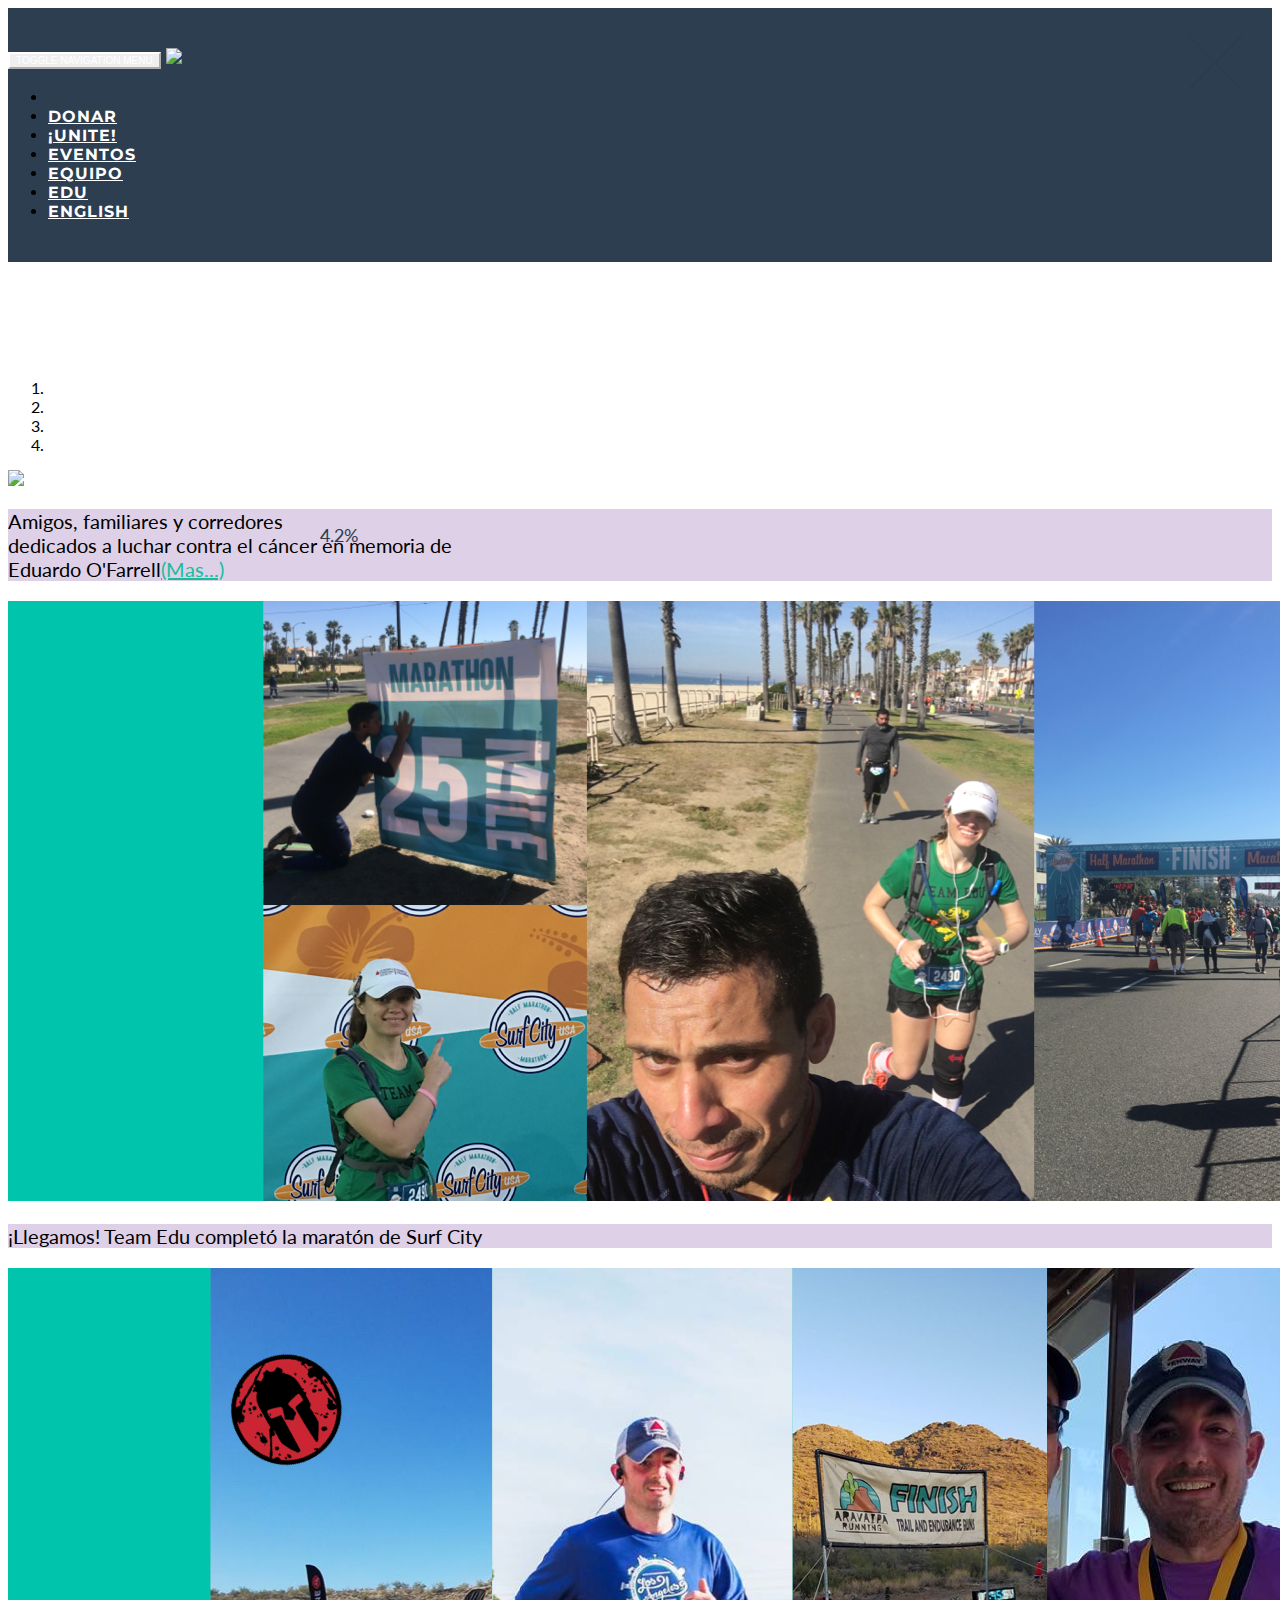
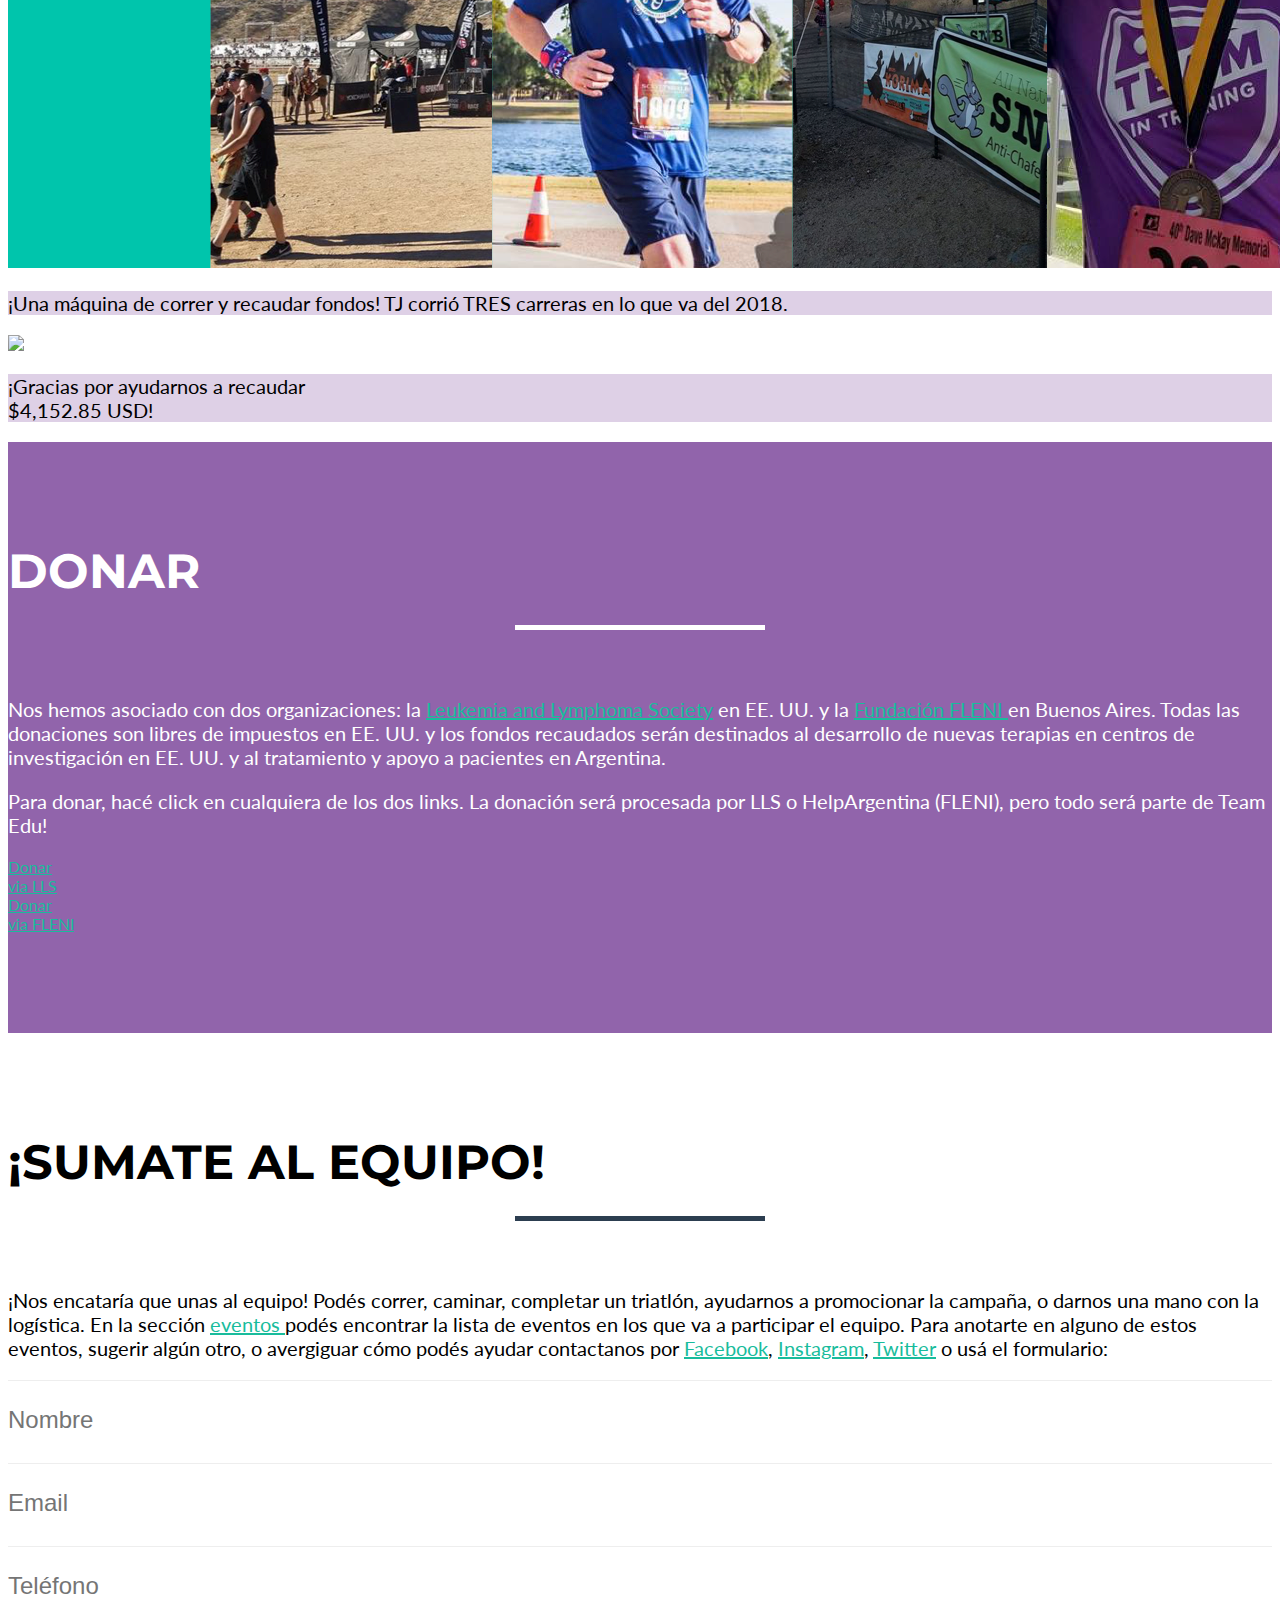
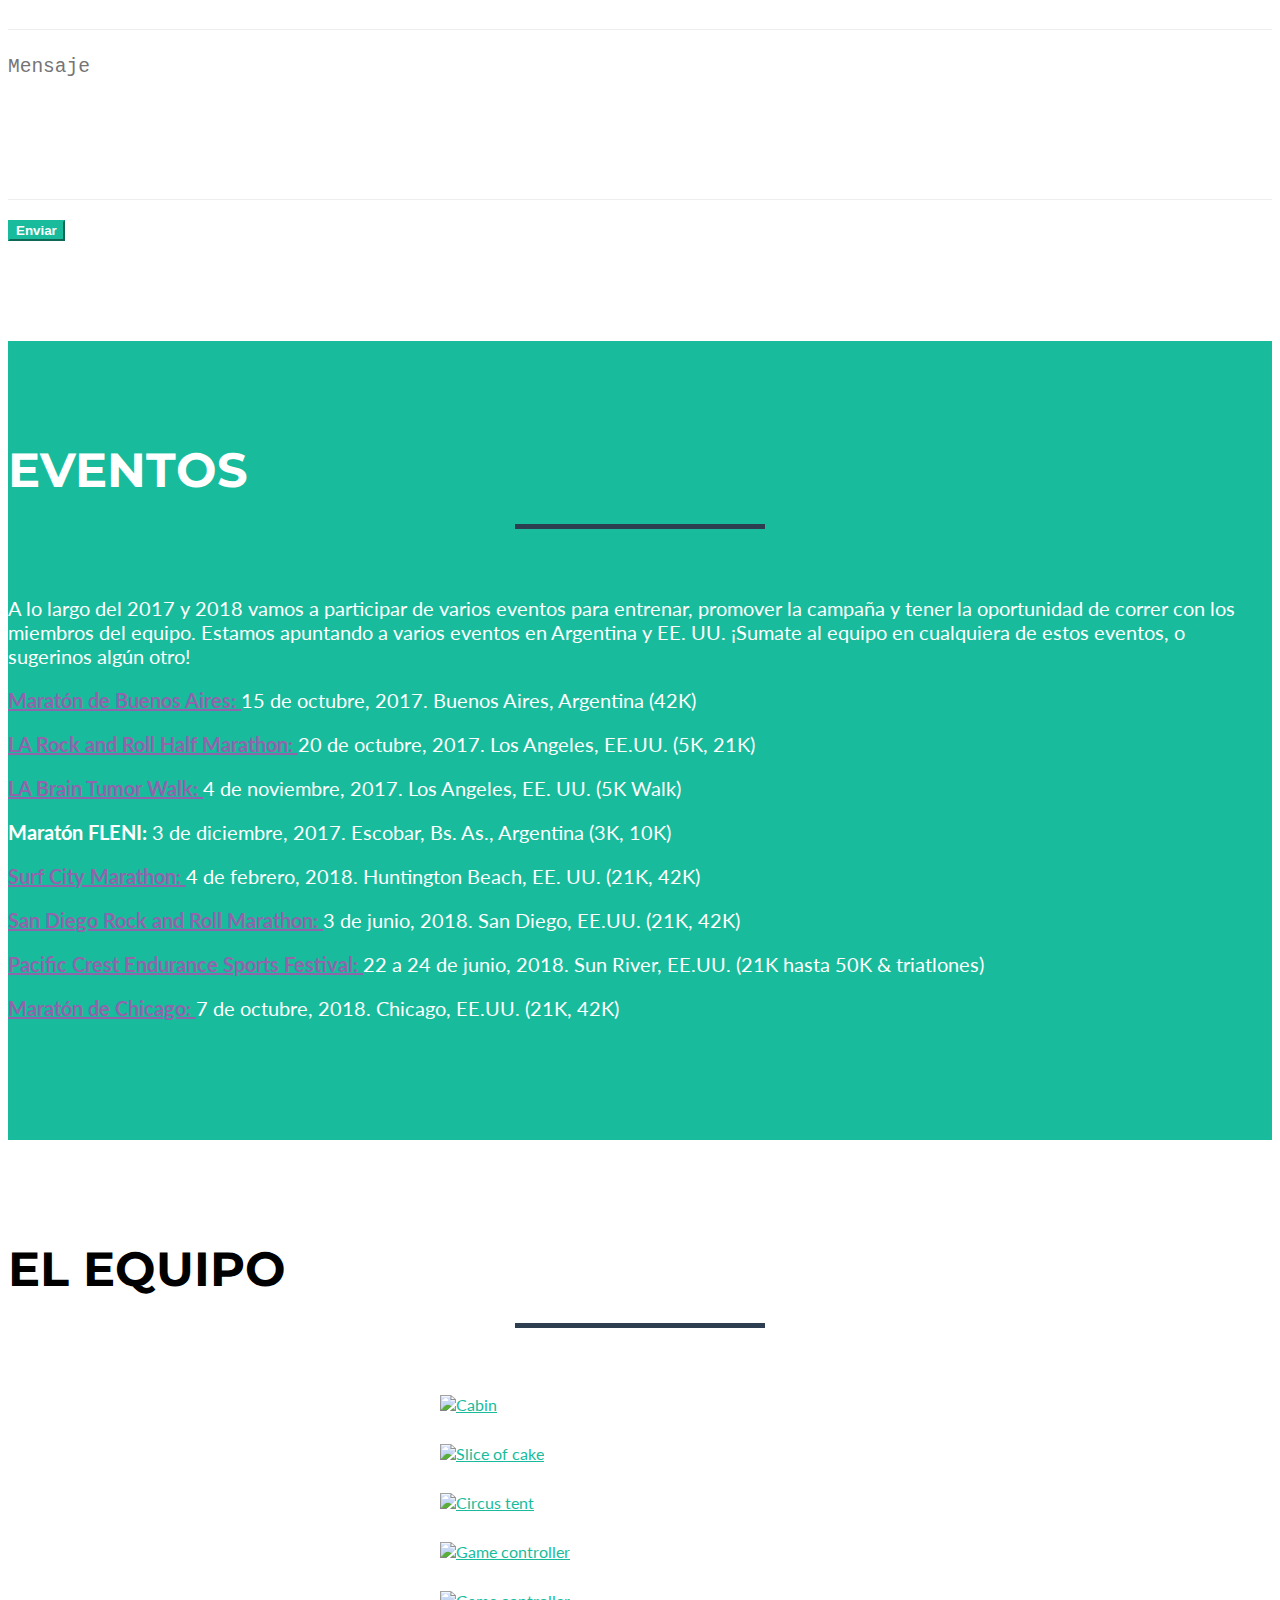
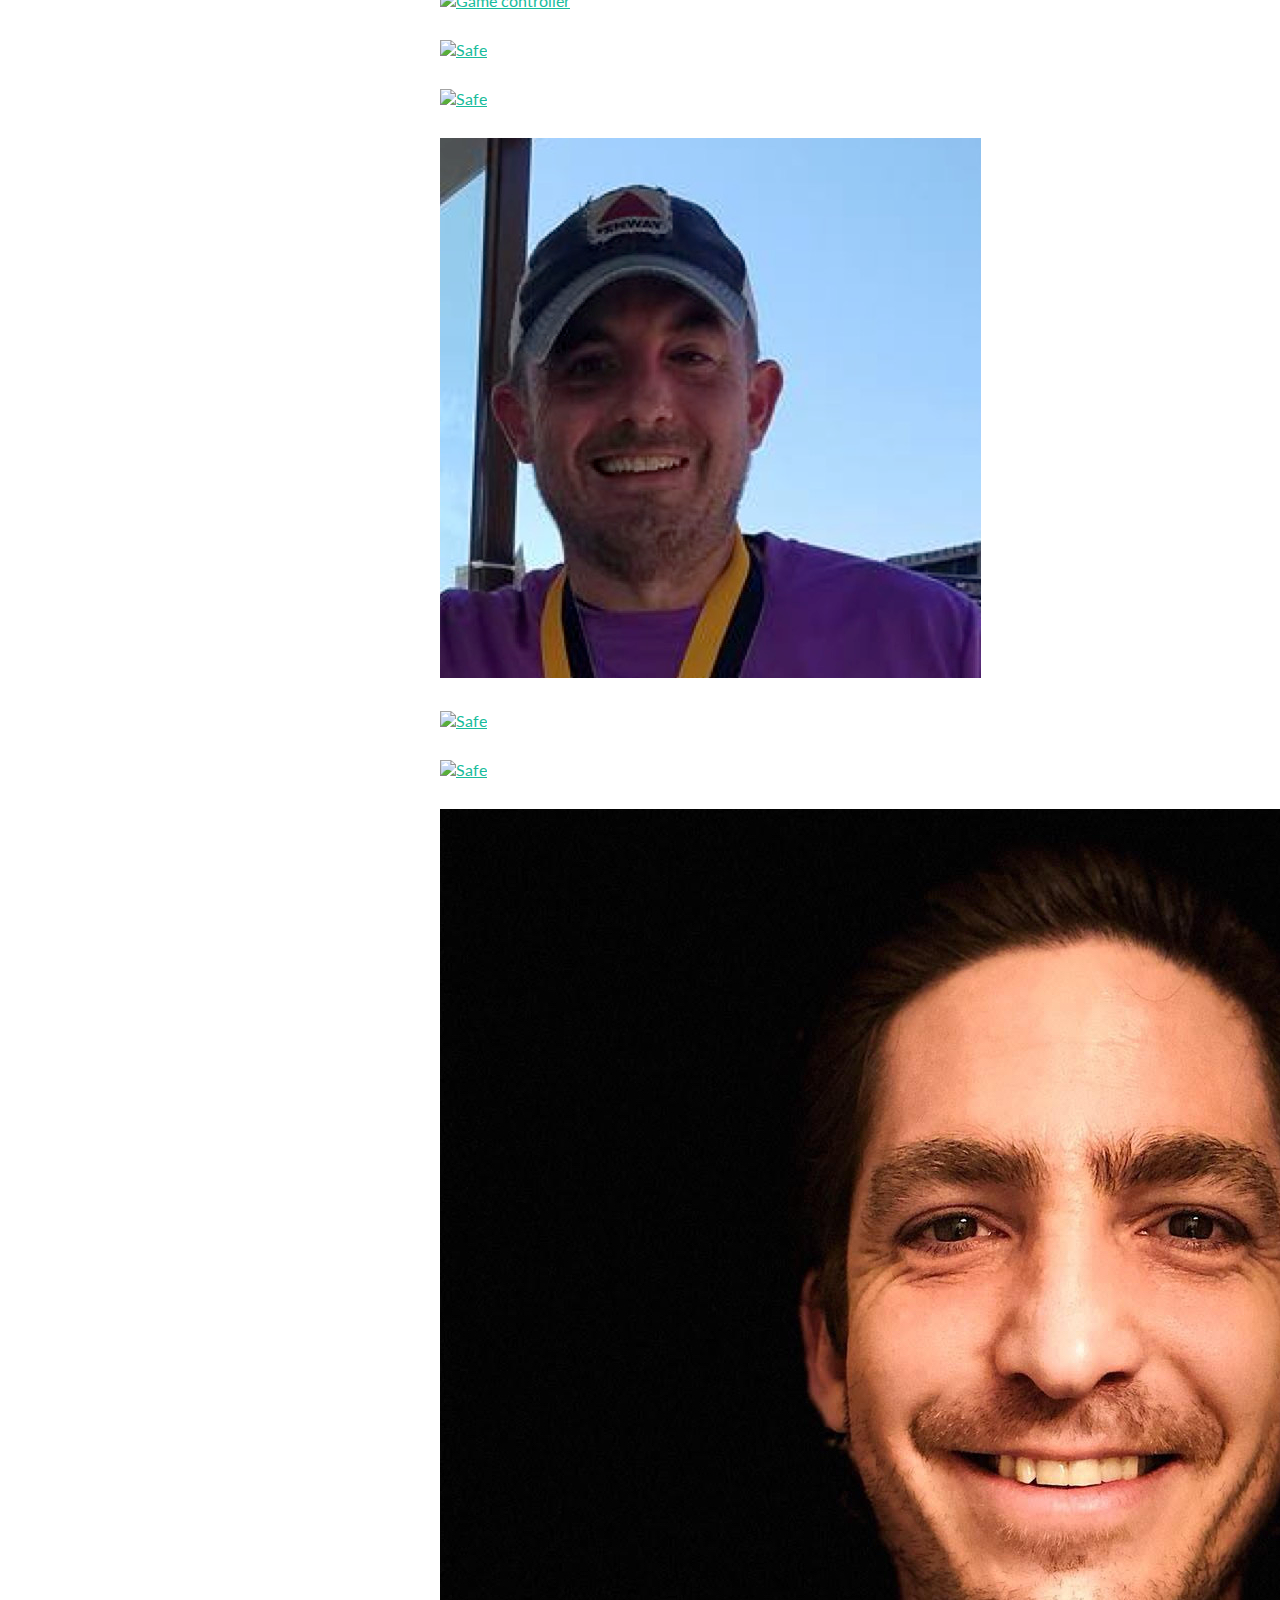
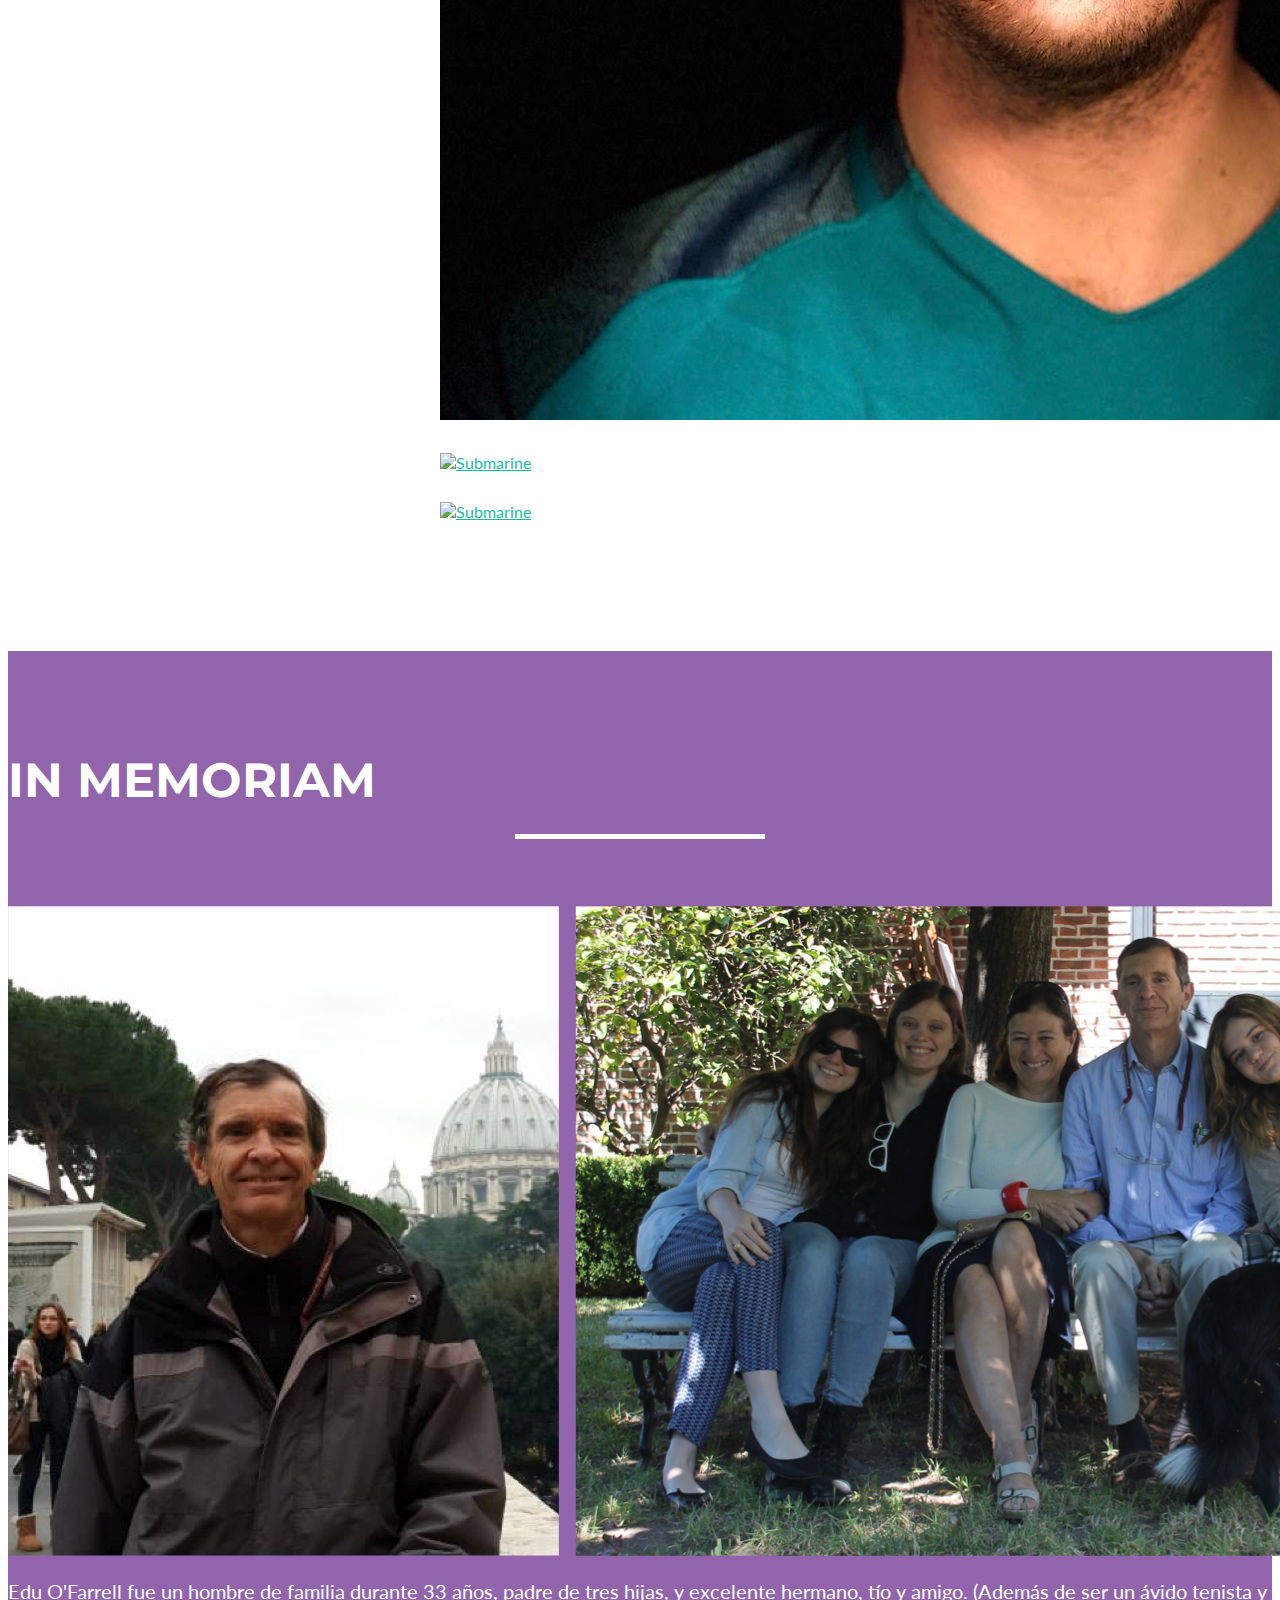
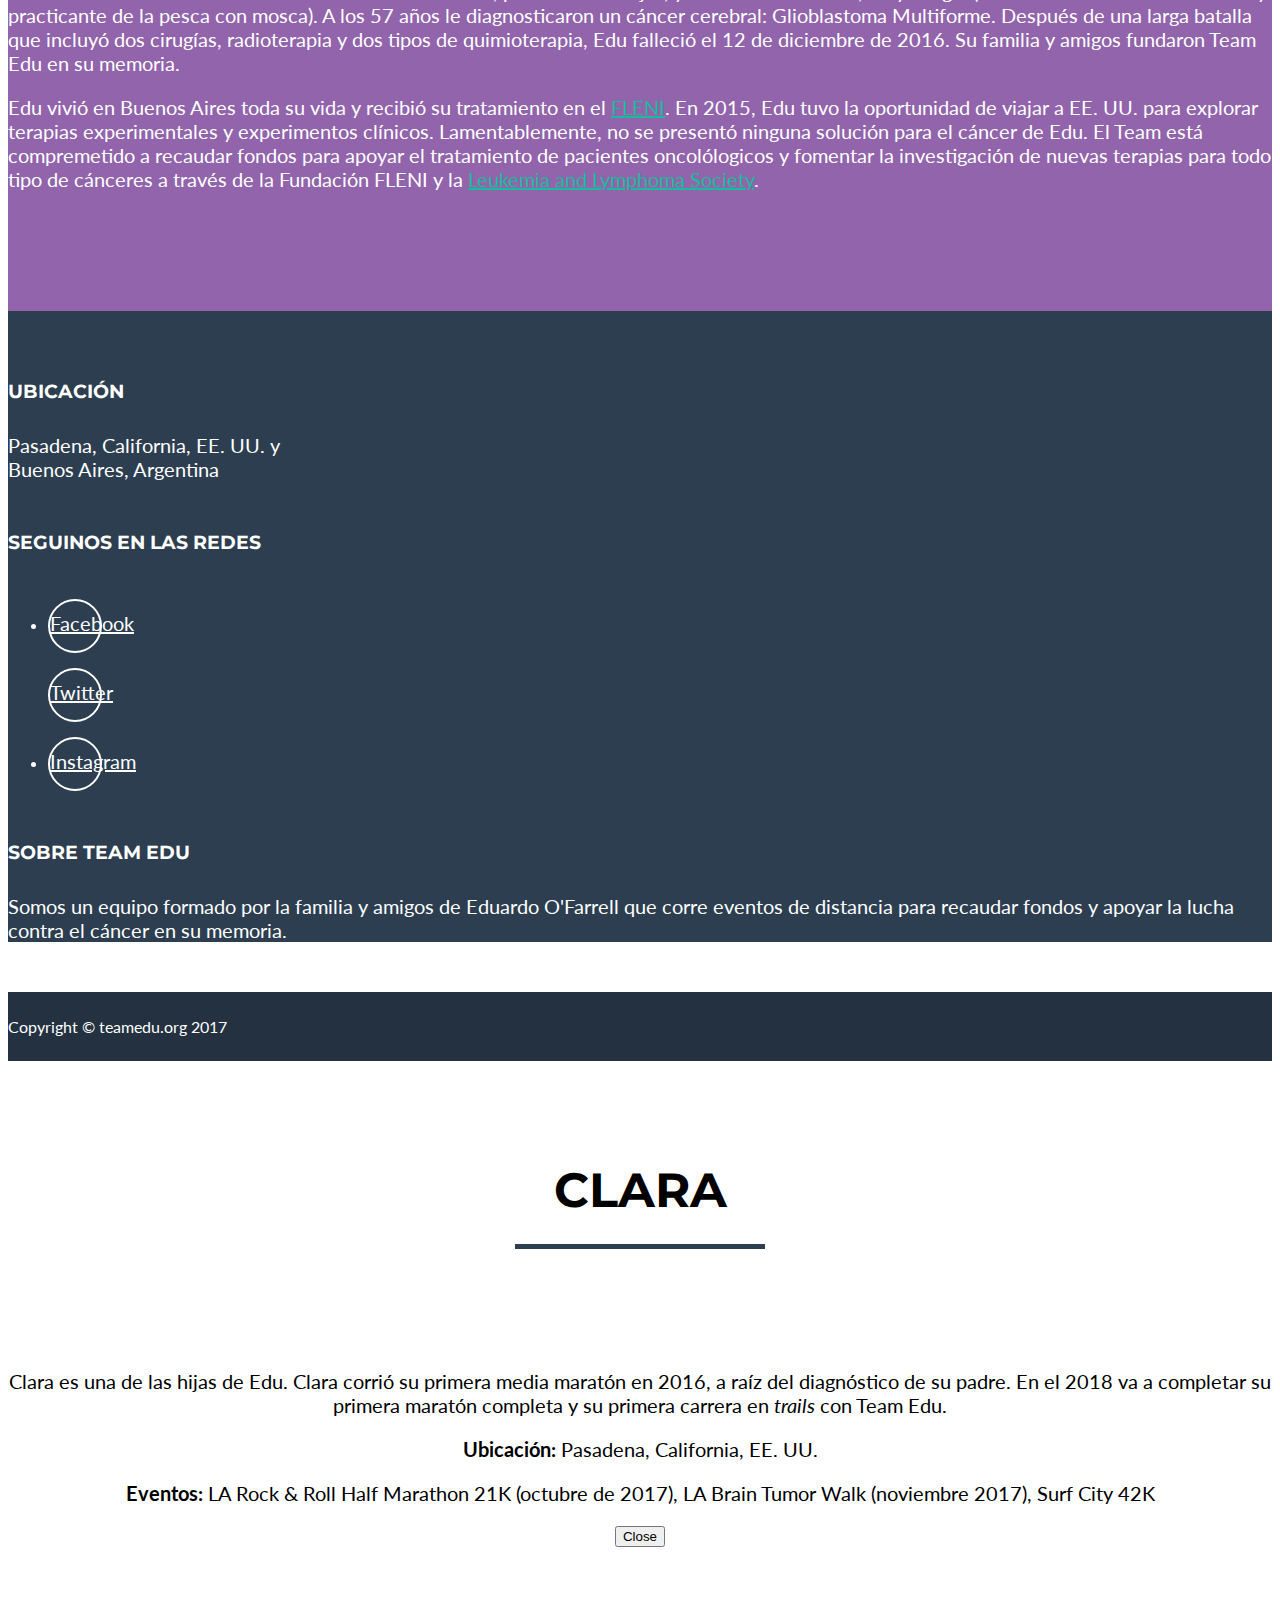
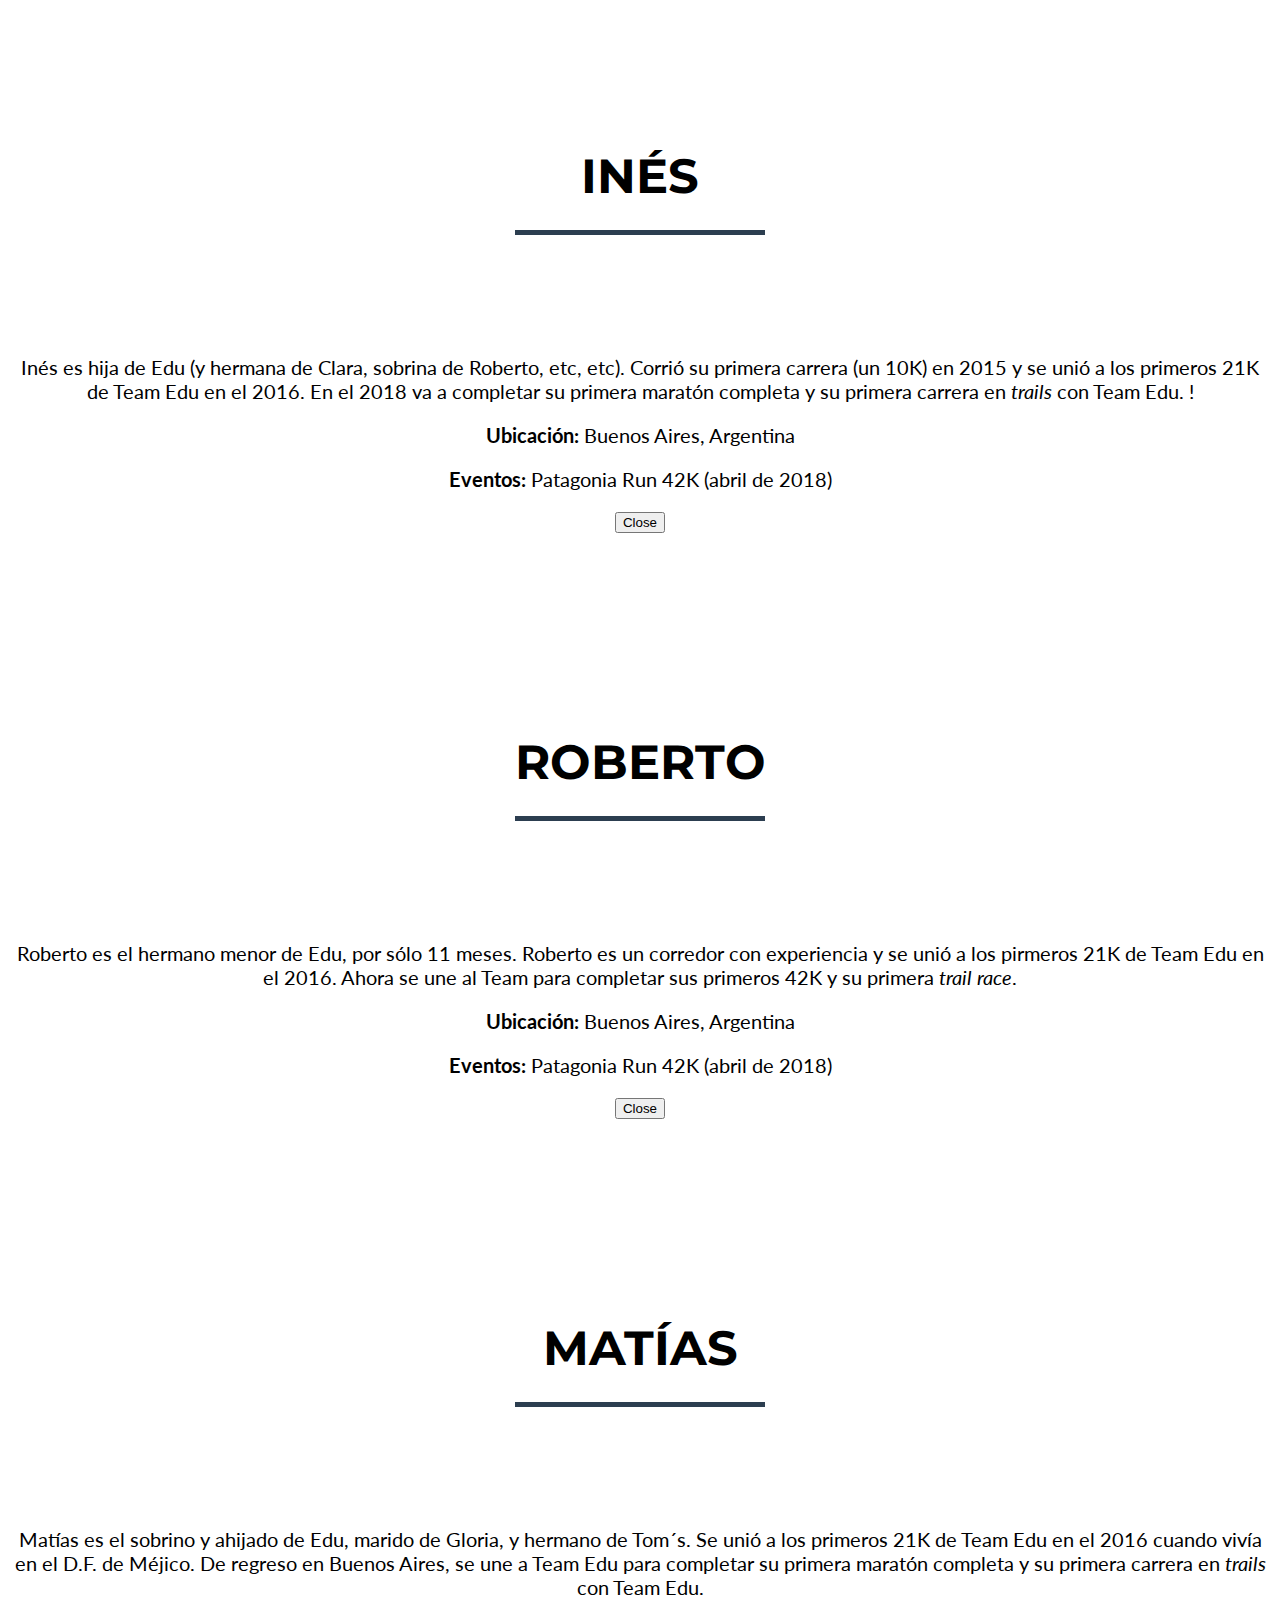
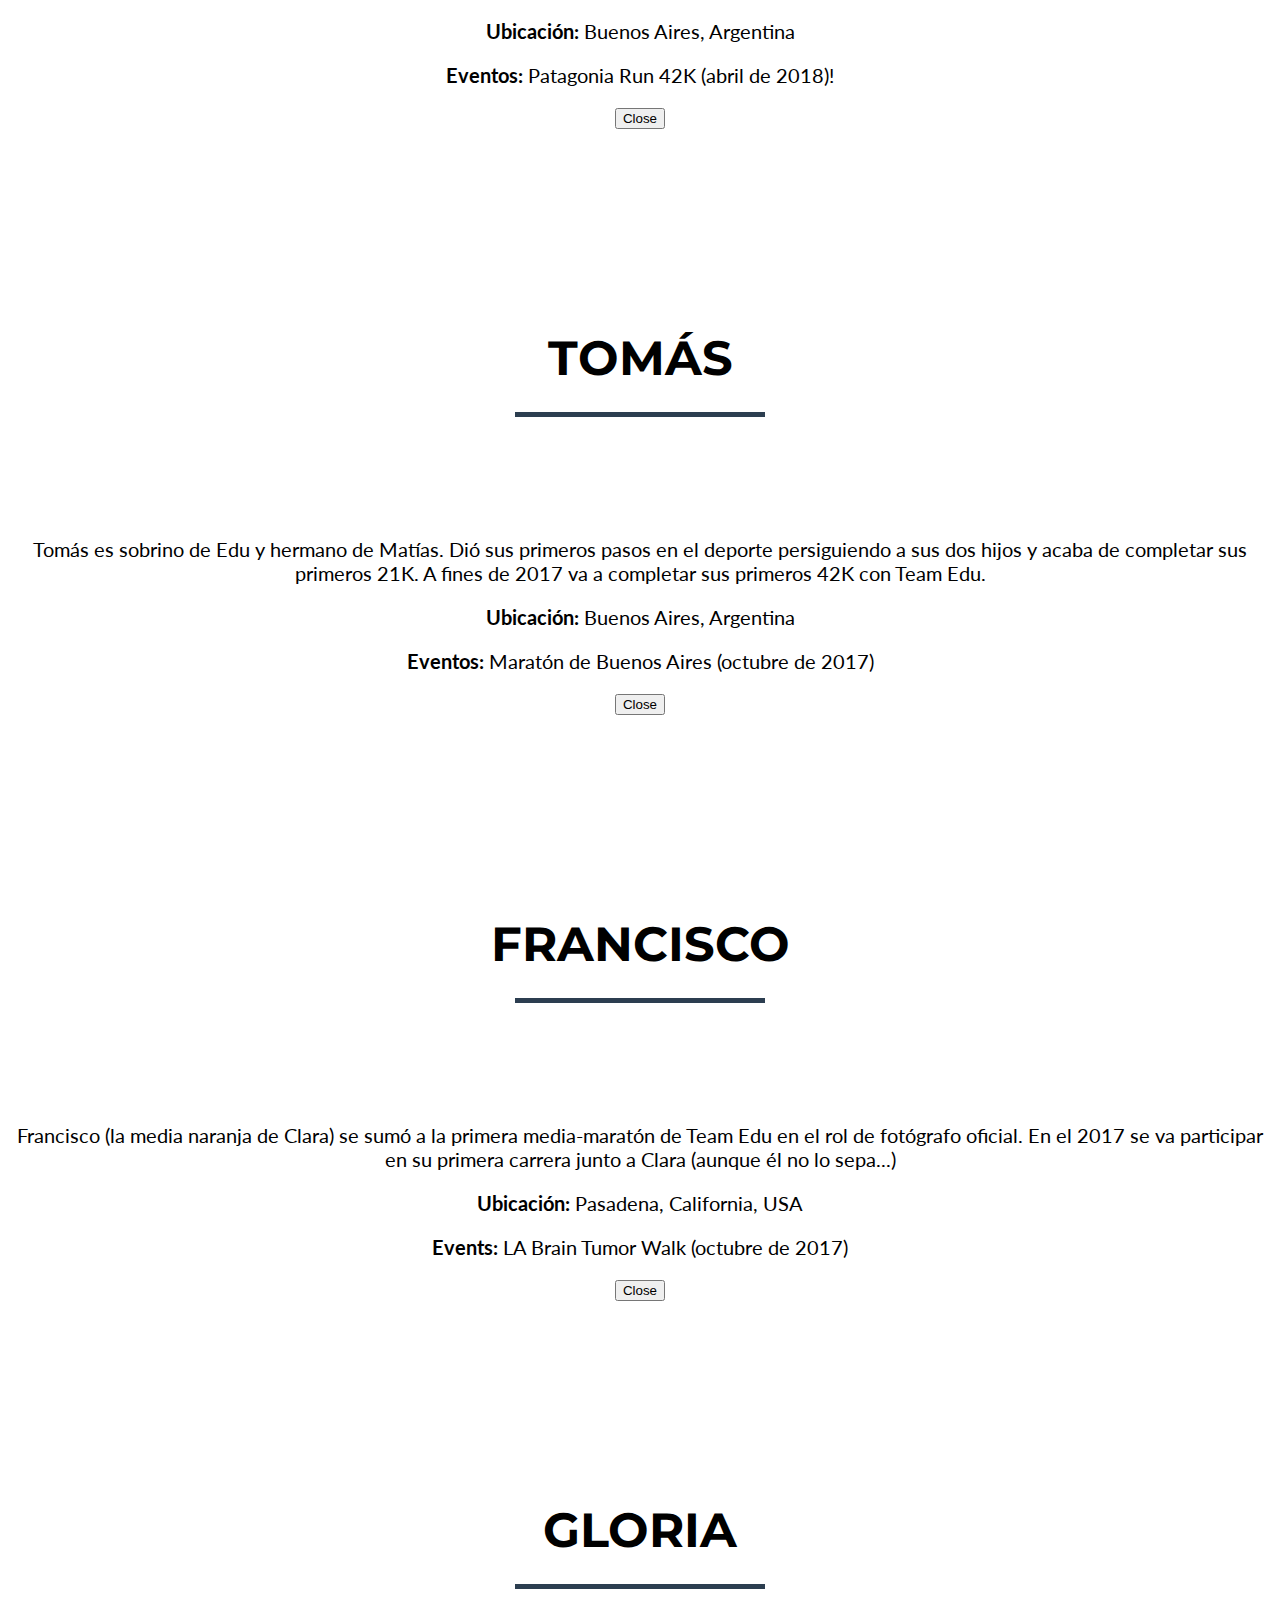
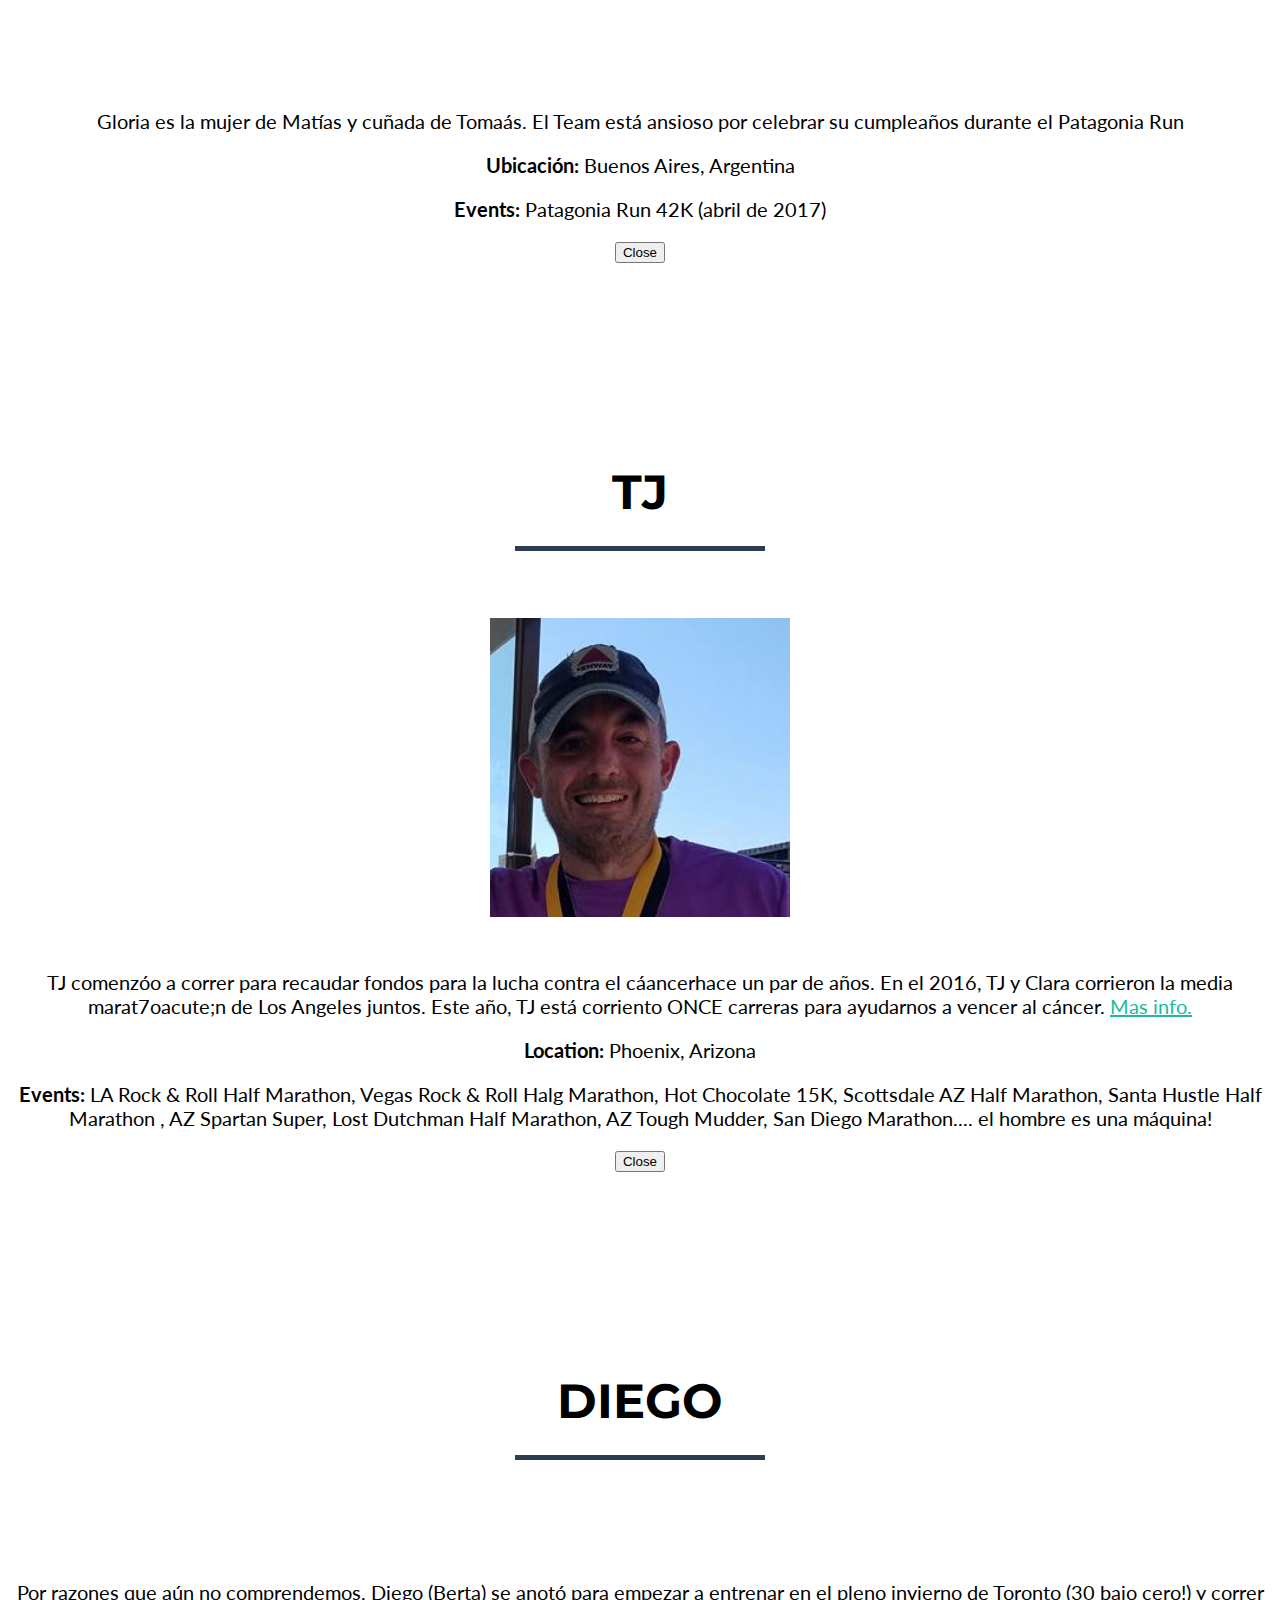
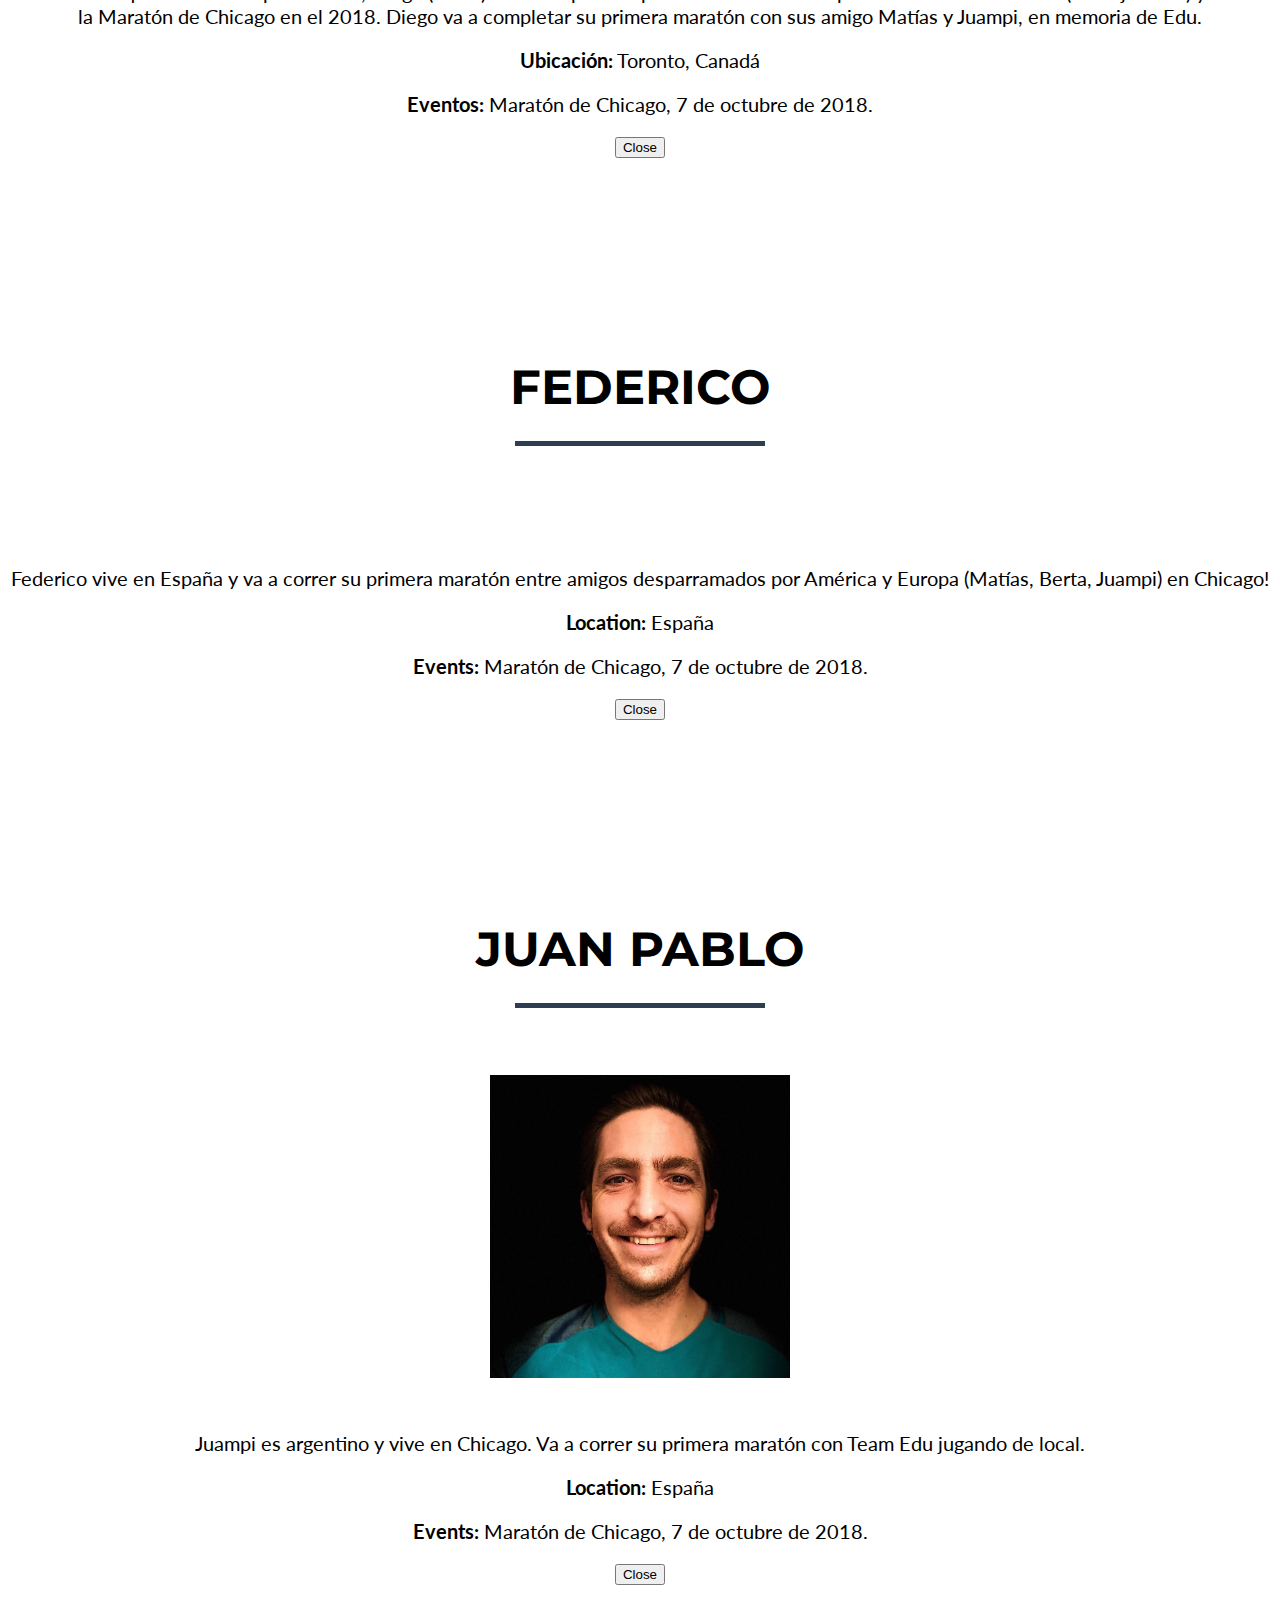
==== commit 52872ceb: "Adds Juampi to team" ====
--- a/index_es.html
+++ b/index_es.html
@@ -121,13 +121,13 @@
 						<div class="pbar-goal">Nuestro objetivo: $100,000 USD!</div>
 						<div class="progress">
 						  <div class="progress-bar progress-bar-warning progress-bar-striped active" role="progressbar" aria-valuenow="2"
-						  aria-valuemin="0" aria-valuemax="100" style="width:3.8%">
-							3.8%
+						  aria-valuemin="0" aria-valuemax="100" style="width:4.2%">
+							4.2%
 						  </div>
 						</div>
 					</div>
                     <div class="carousel-caption">
-                        <p>&#161;Gracias por ayudarnos a recaudar <br/>$3,777.85 USD!</p>
+                        <p>&#161;Gracias por ayudarnos a recaudar <br/>$4,152.85 USD!</p>
                     </div>
                 </div>
             </div> 
@@ -392,6 +392,16 @@
                         <img src="img/team/FA.jpg" class="img-responsive" alt="Safe">
                     </a>
                 </div>
+		<div class="col-sm-3 team-item">
+                    <a href="#teamModal13" class="team-link" data-toggle="modal">
+                        <div class="caption">
+                            <div class="caption-content">
+                                <i class="fa fa-search-plus fa-3x"></i>
+                            </div>
+                        </div>
+                        <img src="img/team/juampi_crop.jpg" class="img-responsive" alt="Safe">
+                    </a>
+                </div>
                 <div class="col-sm-3 team-item">
                     <a href="#teamModal9" class="team-link" data-toggle="modal">
                         <div class="caption">
@@ -747,7 +757,7 @@
                             <h2>Federico</h2>
                             <hr class="star-primary">
                             <img src="img/team/FA.jpg" class="img-responsive img-centered" width="300px" alt="">
-                            <p>Federico vive en Espa&ntilde;a y va a correr su primera marat&oacute;n entre amigos desparramados por Am&eacute;rica y Europa (Mat&iacute;as, Berta, Juampi) end Chicago!</p>
+                            <p>Federico vive en Espa&ntilde;a y va a correr su primera marat&oacute;n entre amigos desparramados por Am&eacute;rica y Europa (Mat&iacute;as, Berta, Juampi) en Chicago!</p>
                 <p><b>Location:</b> Espa&ntilde;a</p>
 			    <p><b>Events:</b> Marat&oacute;n de Chicago, 7 de octubre de 2018. </p>
 			     </p>
@@ -757,7 +767,33 @@
                 </div>
             </div>
         </div>
-	</div>	
+</div>
+        <div class="team-modal modal fade" id="teamModal13" tabindex="-1" role="dialog" aria-hidden="true">
+        <div class="modal-content">
+            <div class="close-modal" data-dismiss="modal">
+                <div class="lr">
+                    <div class="rl">
+                    </div>
+                </div>
+            </div>
+            <div class="container">
+                <div class="row">
+                    <div class="col-lg-8 col-lg-offset-2">
+                        <div class="modal-body">
+                            <h2>Juan Pablo</h2>
+                            <hr class="star-primary">
+                            <img src="img/team/juampi_crop.jpg" class="img-responsive img-centered" width="300px" alt="">
+                            <p>Juampi es argentino y vive en Chicago. Va a correr su primera marat&oacute;n con Team Edu jugando de local.</p>
+                <p><b>Location:</b> Espa&ntilde;a</p>
+			    <p><b>Events:</b> Marat&oacute;n de Chicago, 7 de octubre de 2018. </p>
+			     </p>
+                            <button id="btnSubmit" type="button" class="btn btn-default" data-dismiss="modal"><i class="fa fa-times"></i> Close</button>
+                        </div>
+                    </div>
+                </div>
+            </div>
+        </div>
+	</div>
     <div class="team-modal modal fade" id="teamModal9" tabindex="-1" role="dialog" aria-hidden="true">
         <div class="modal-content">
             <div class="close-modal" data-dismiss="modal">
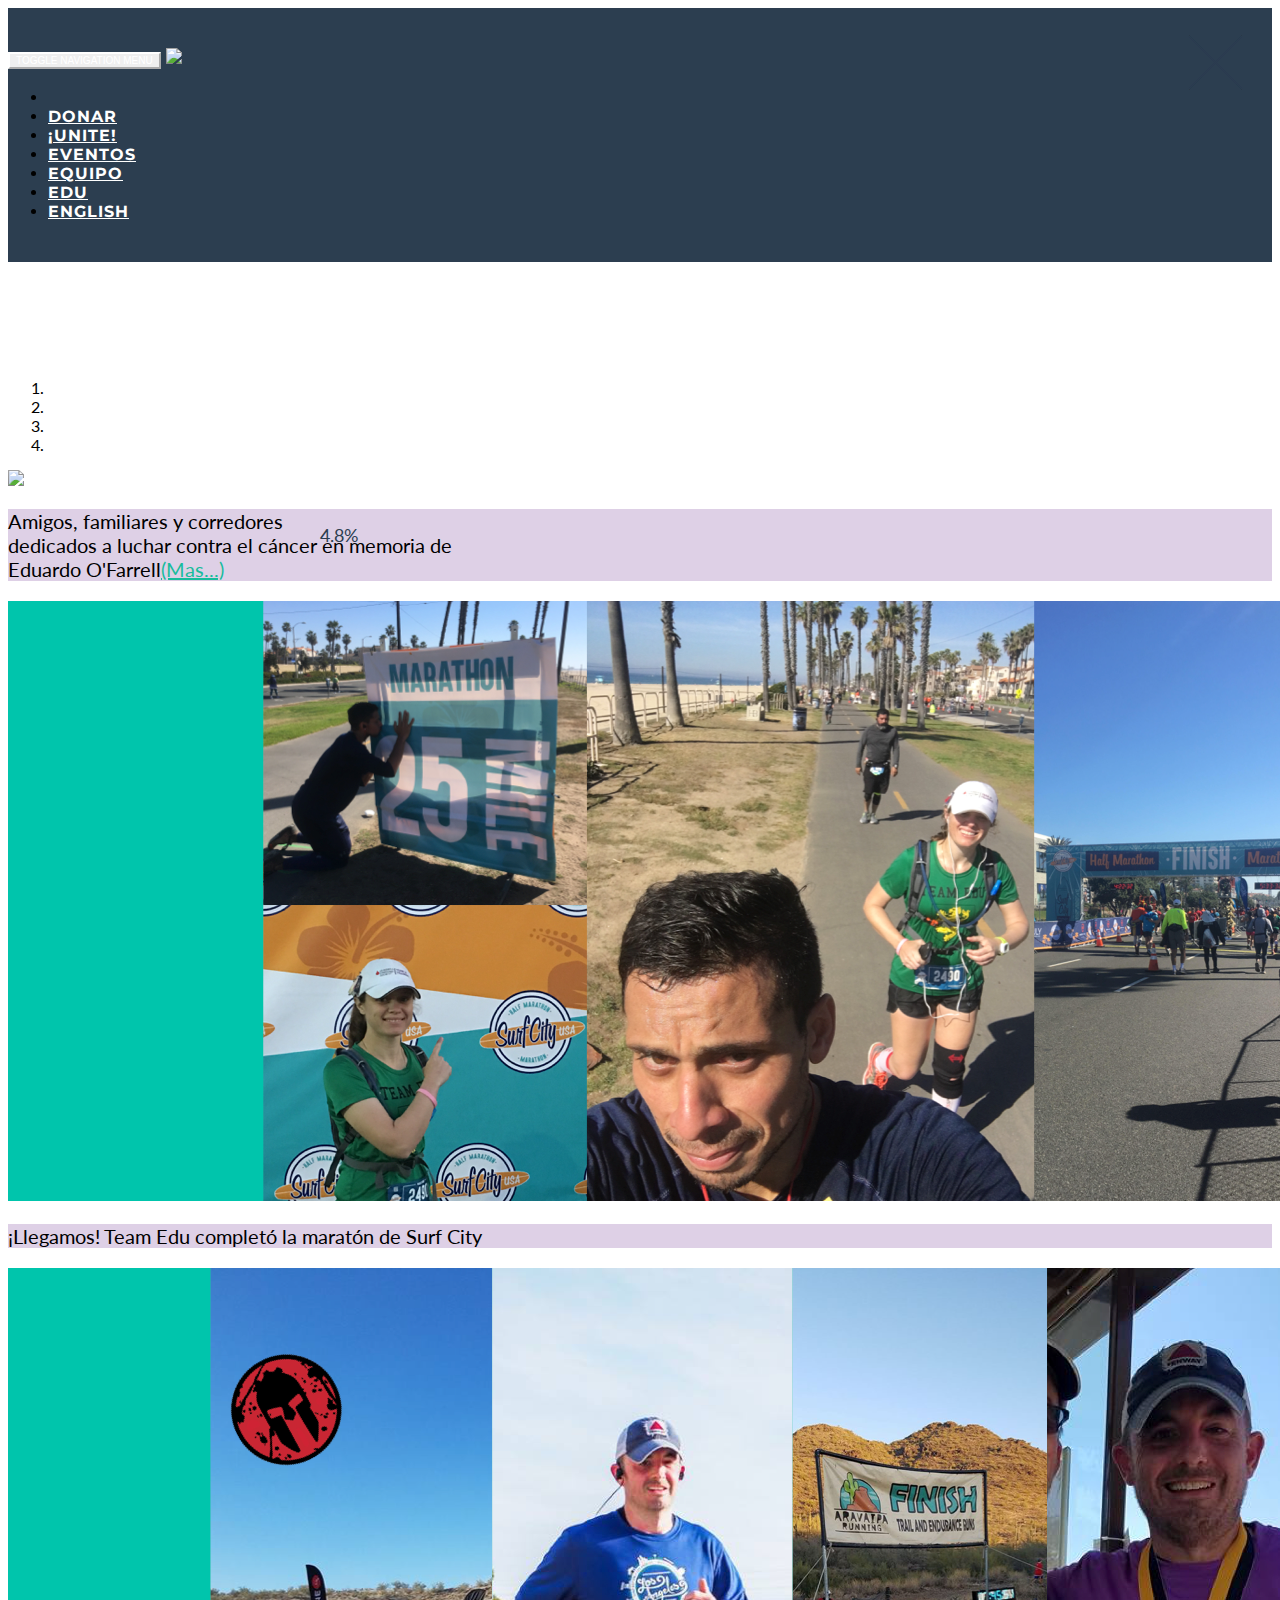
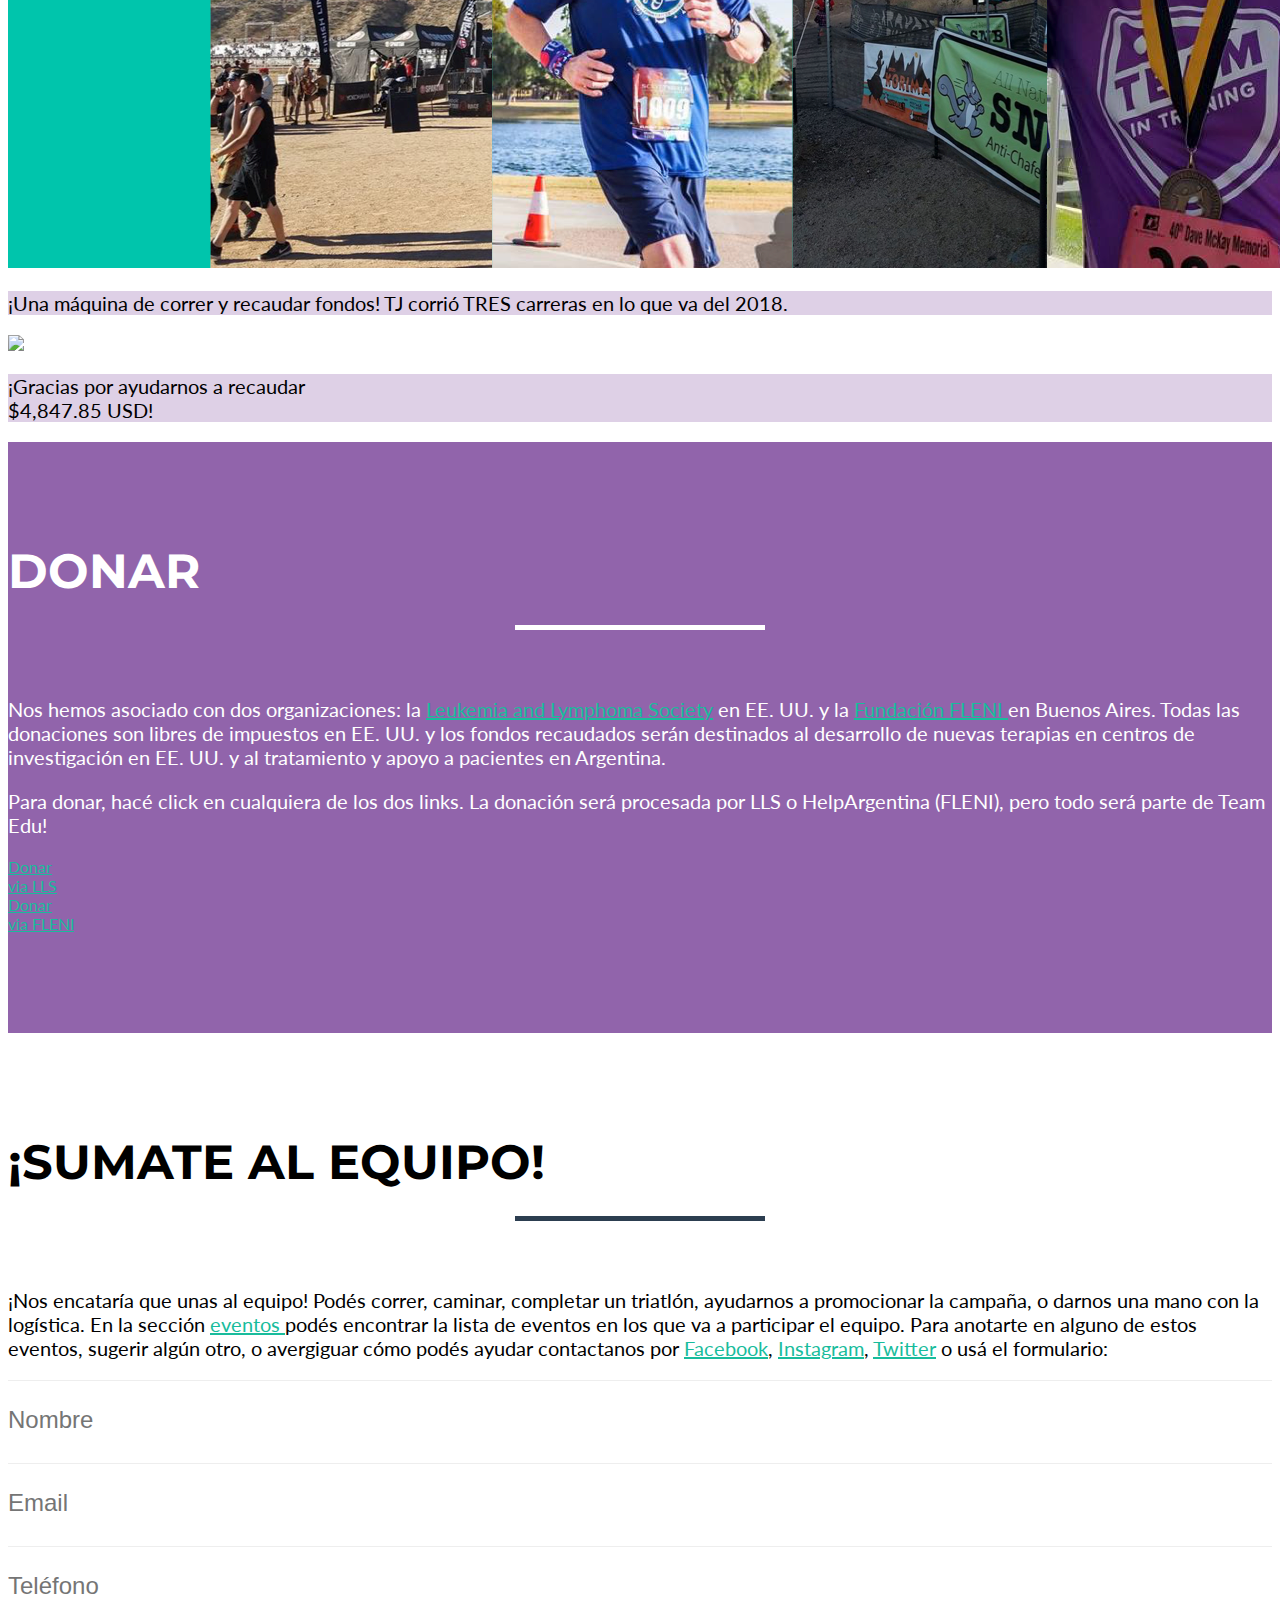
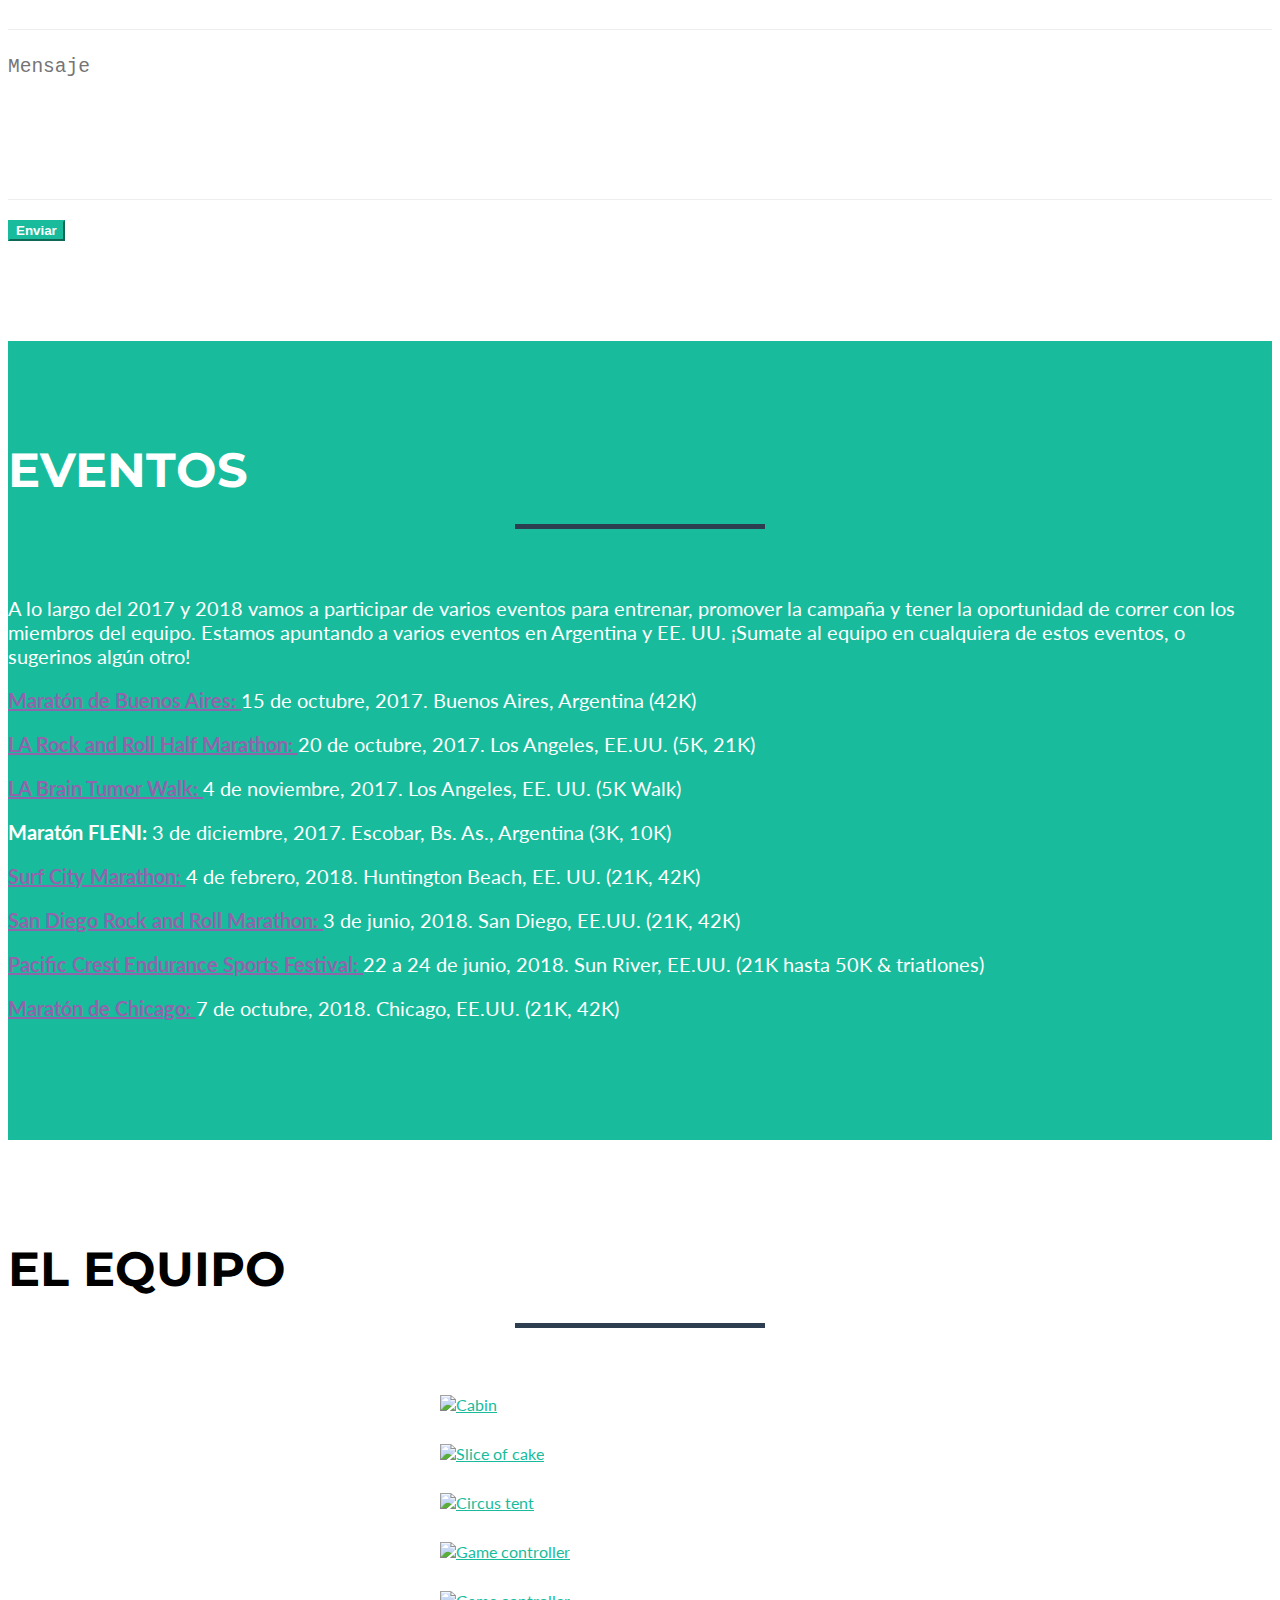
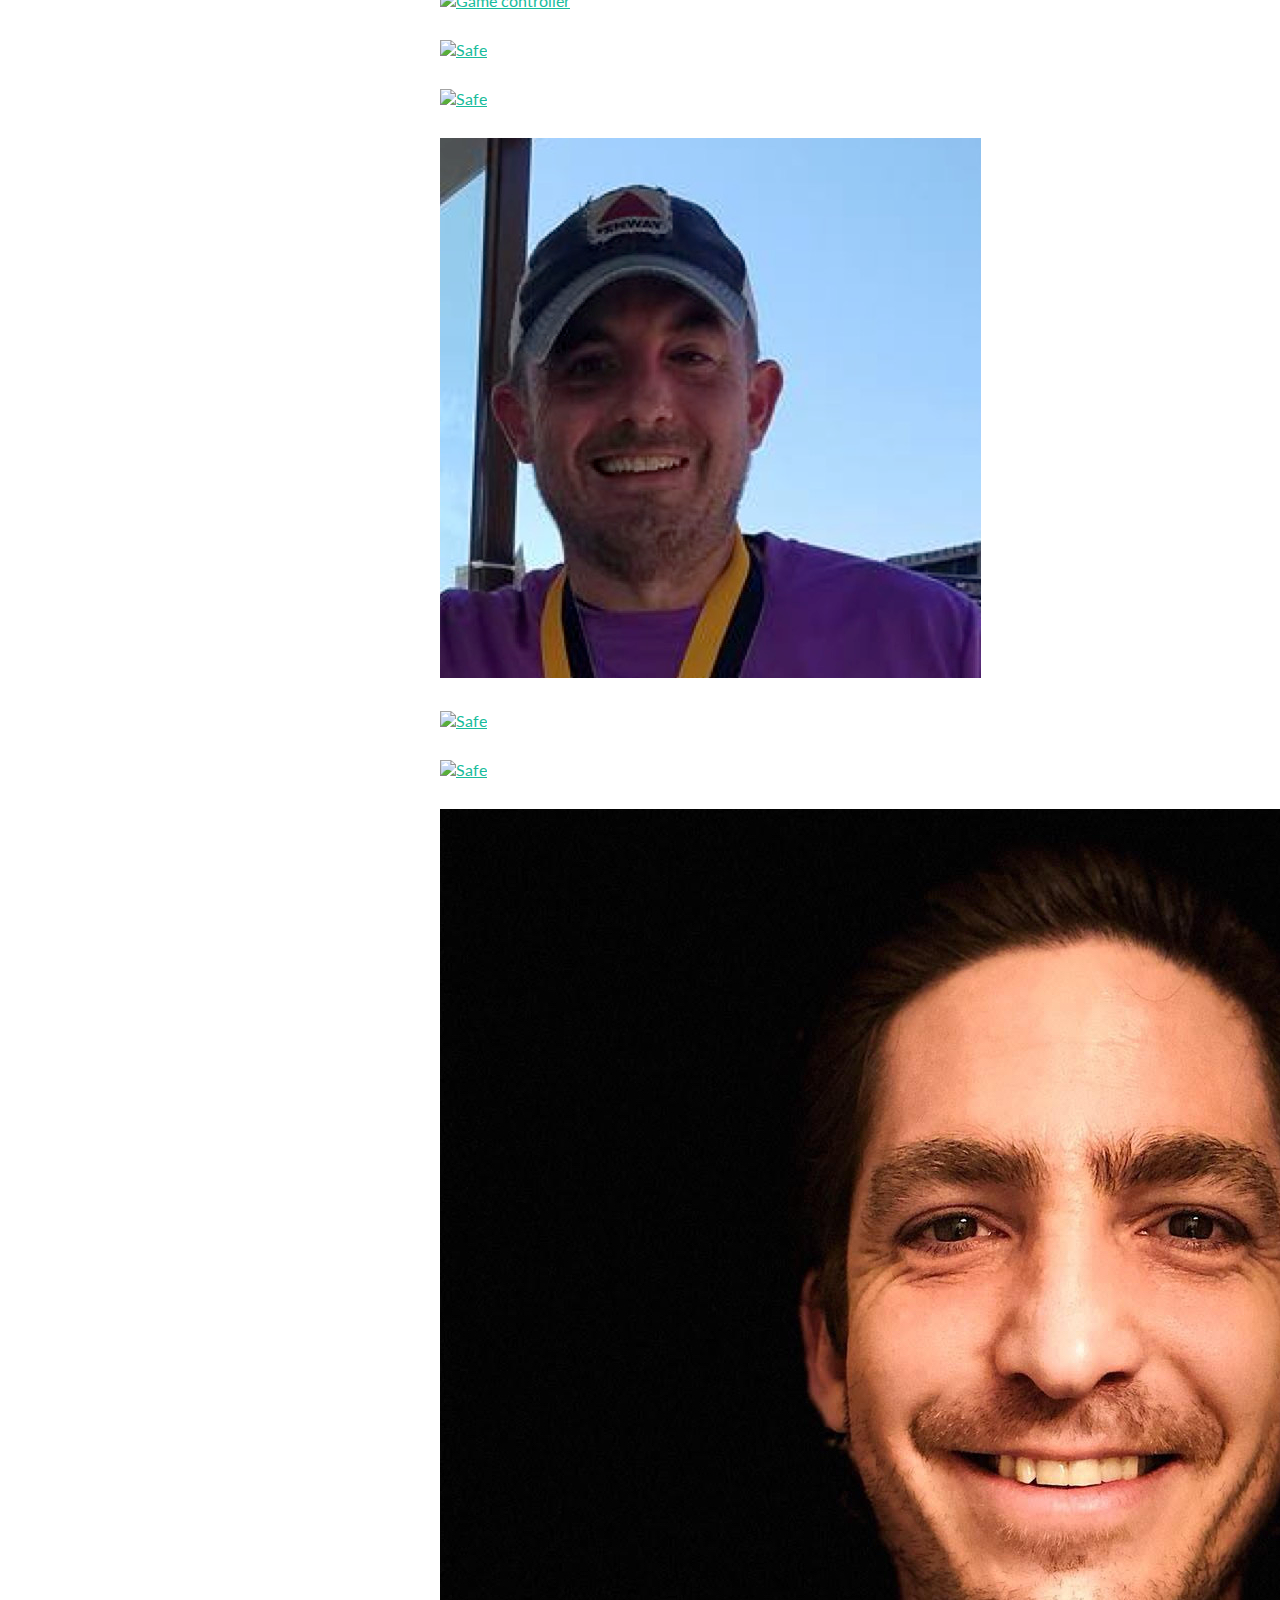
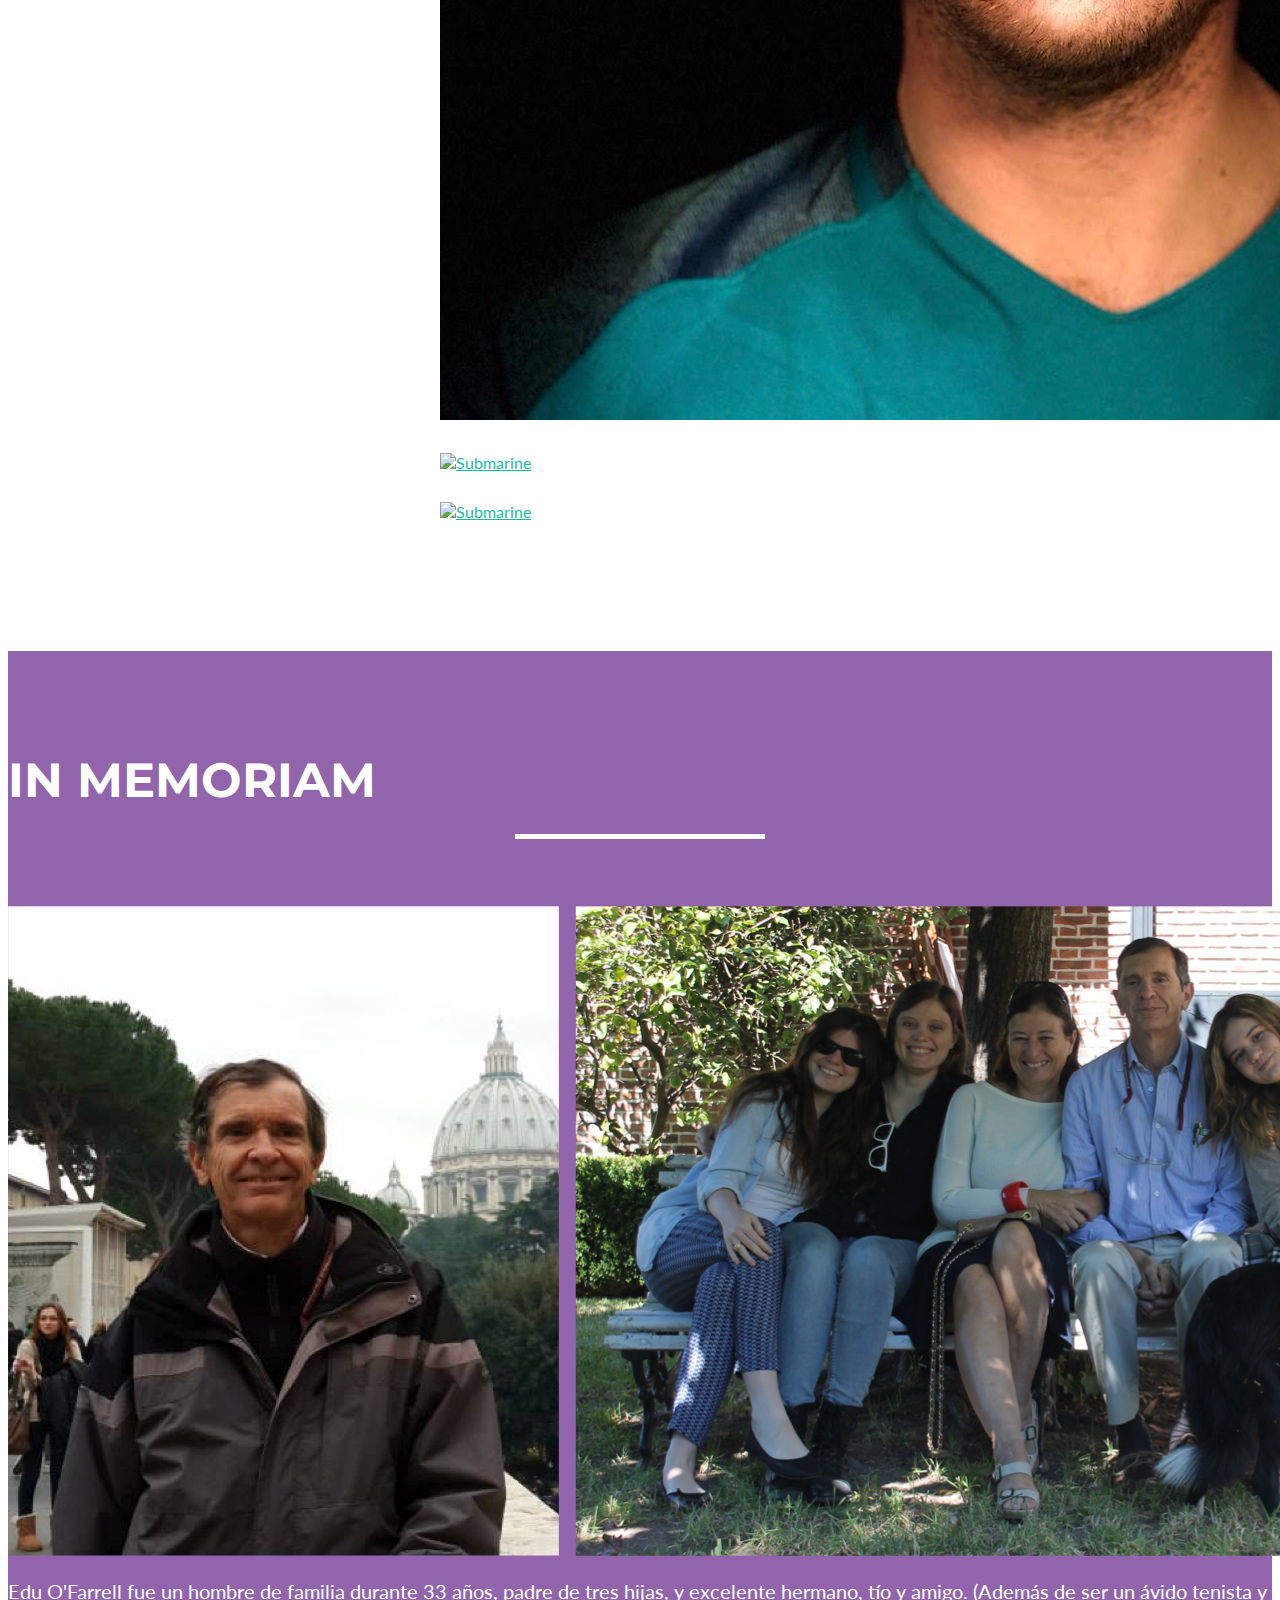
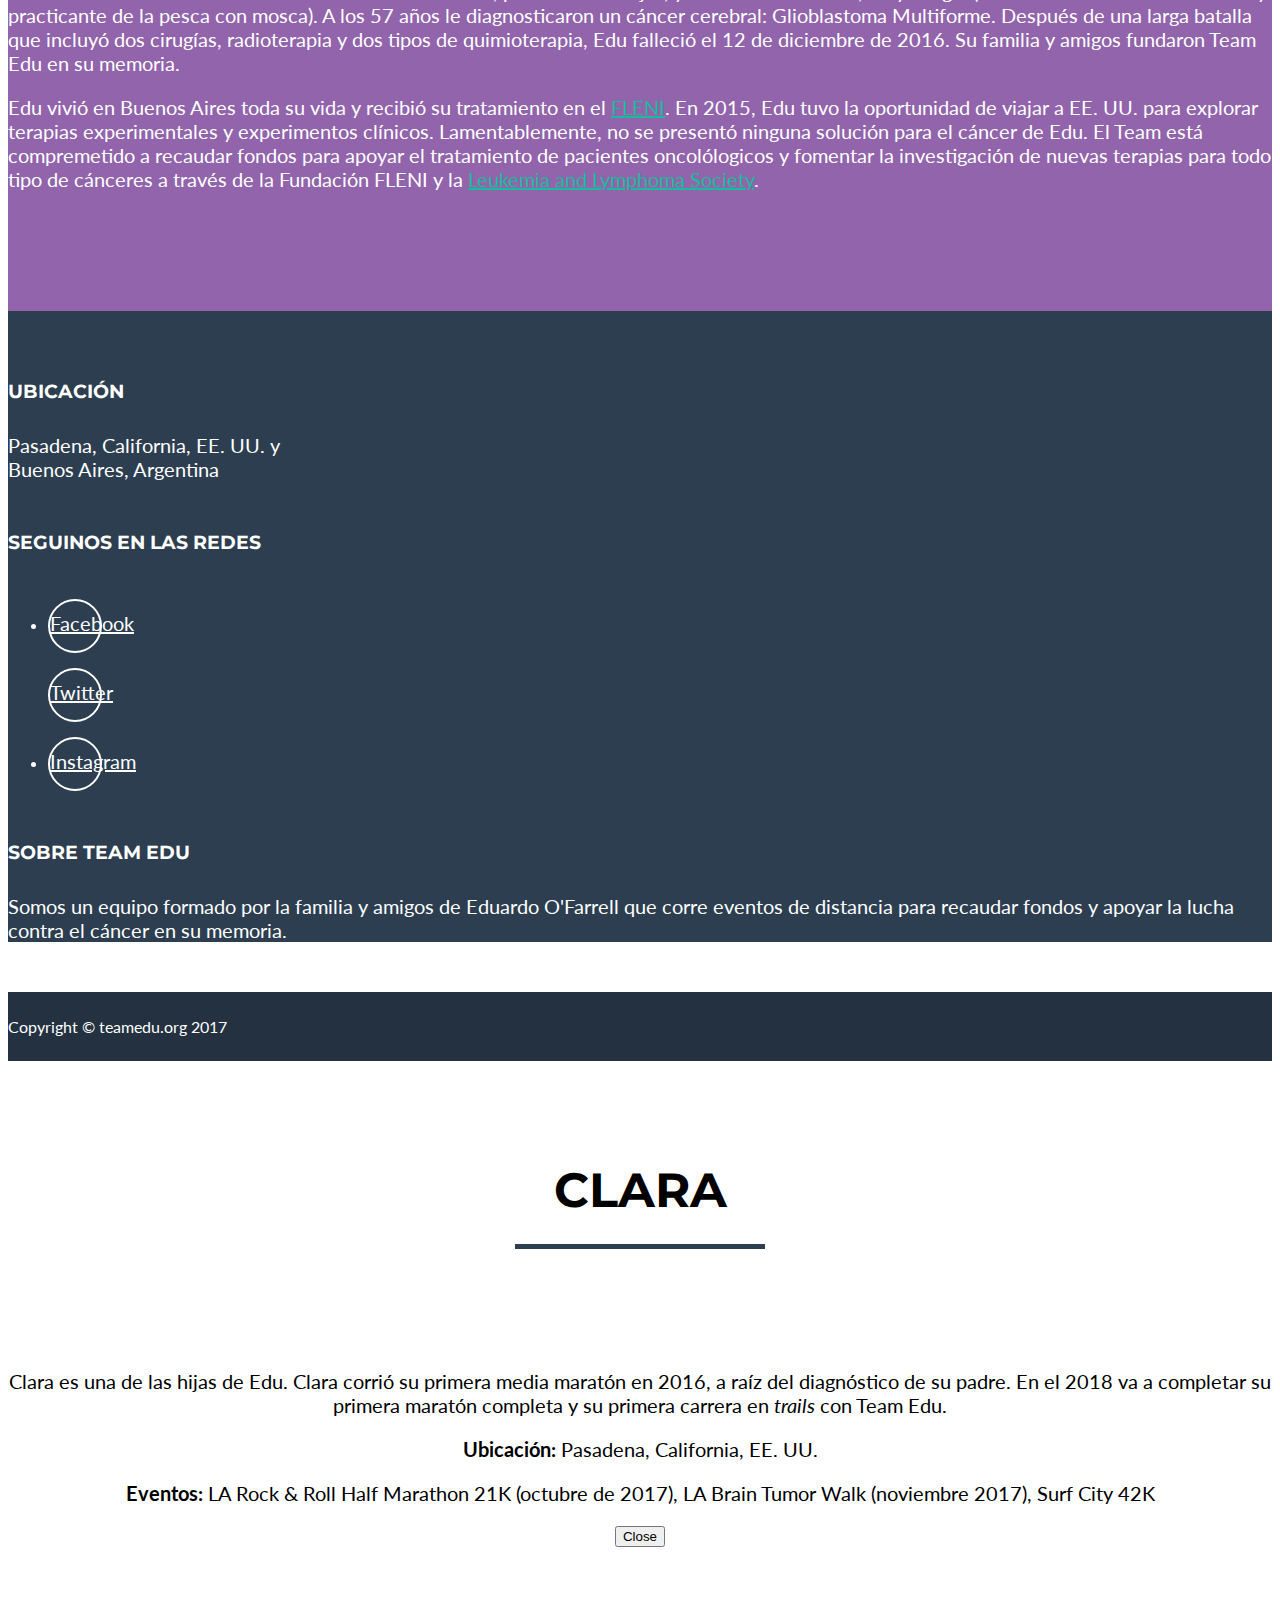
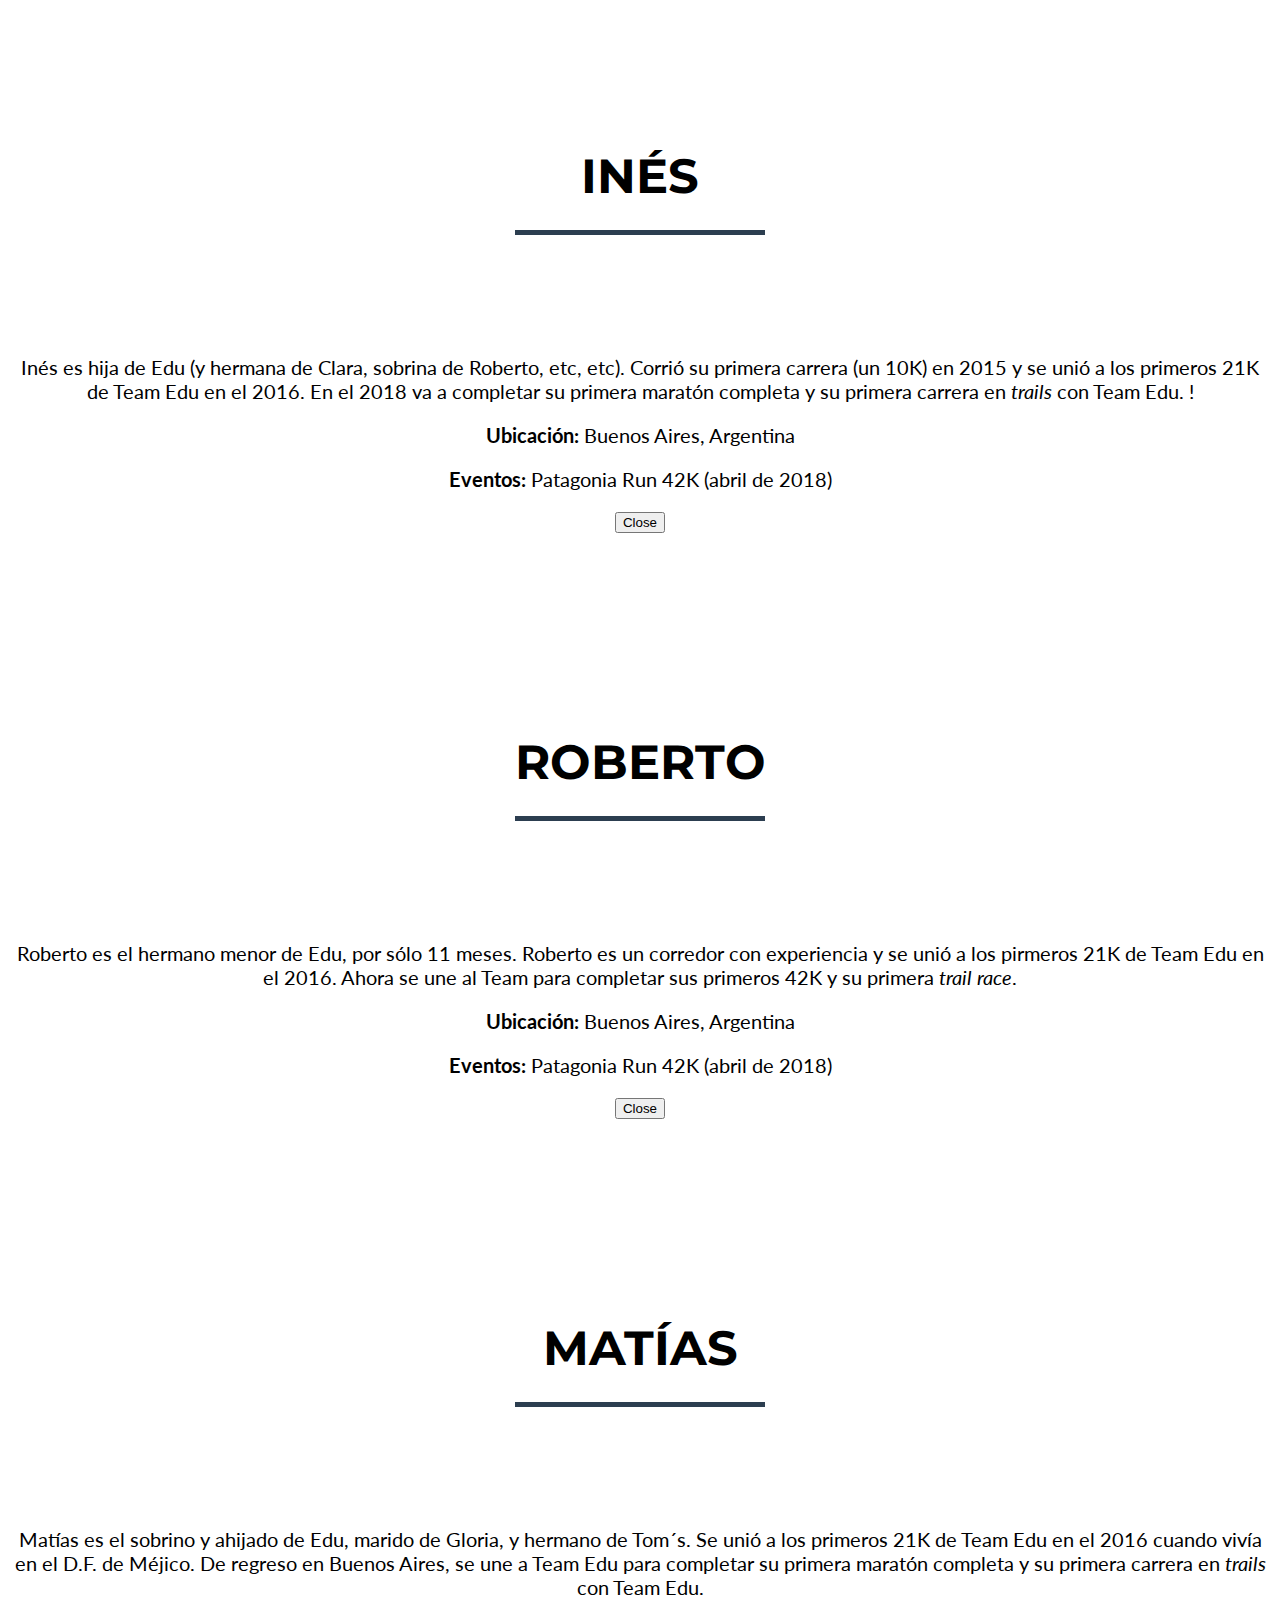
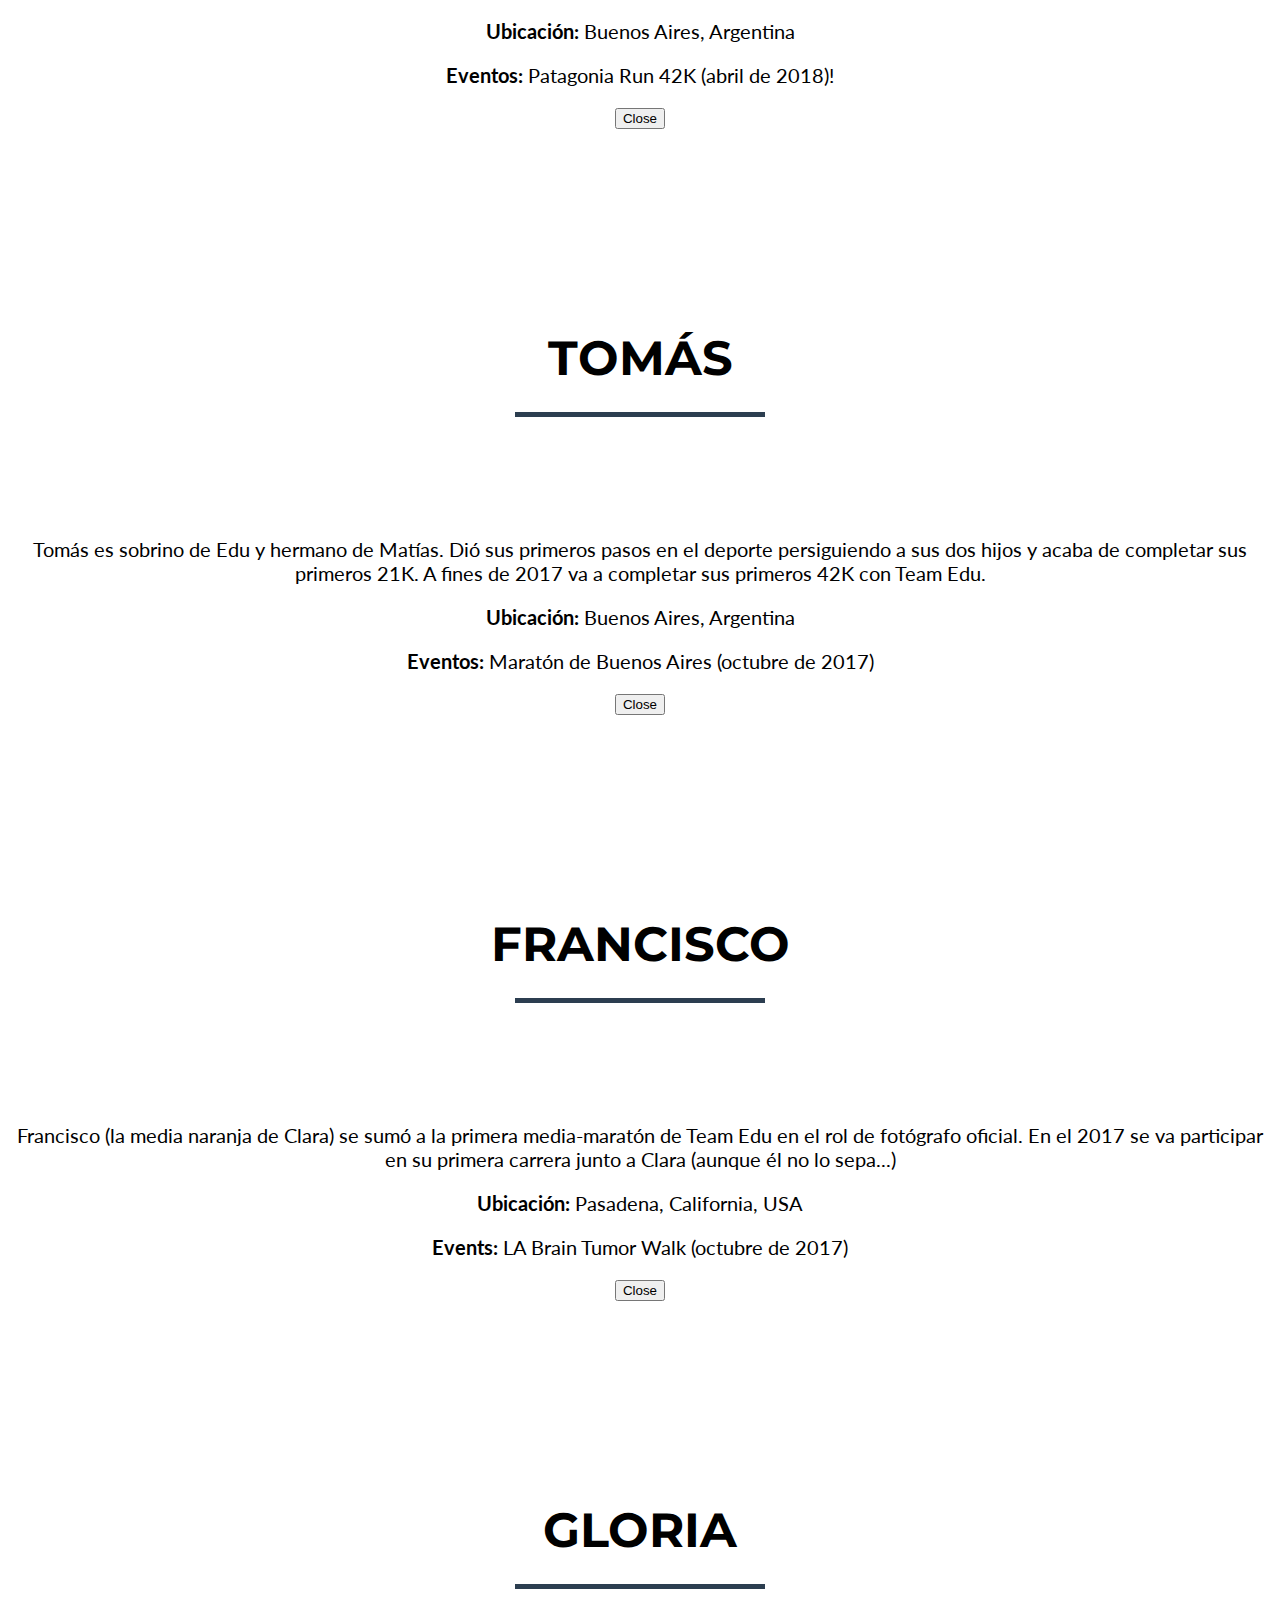
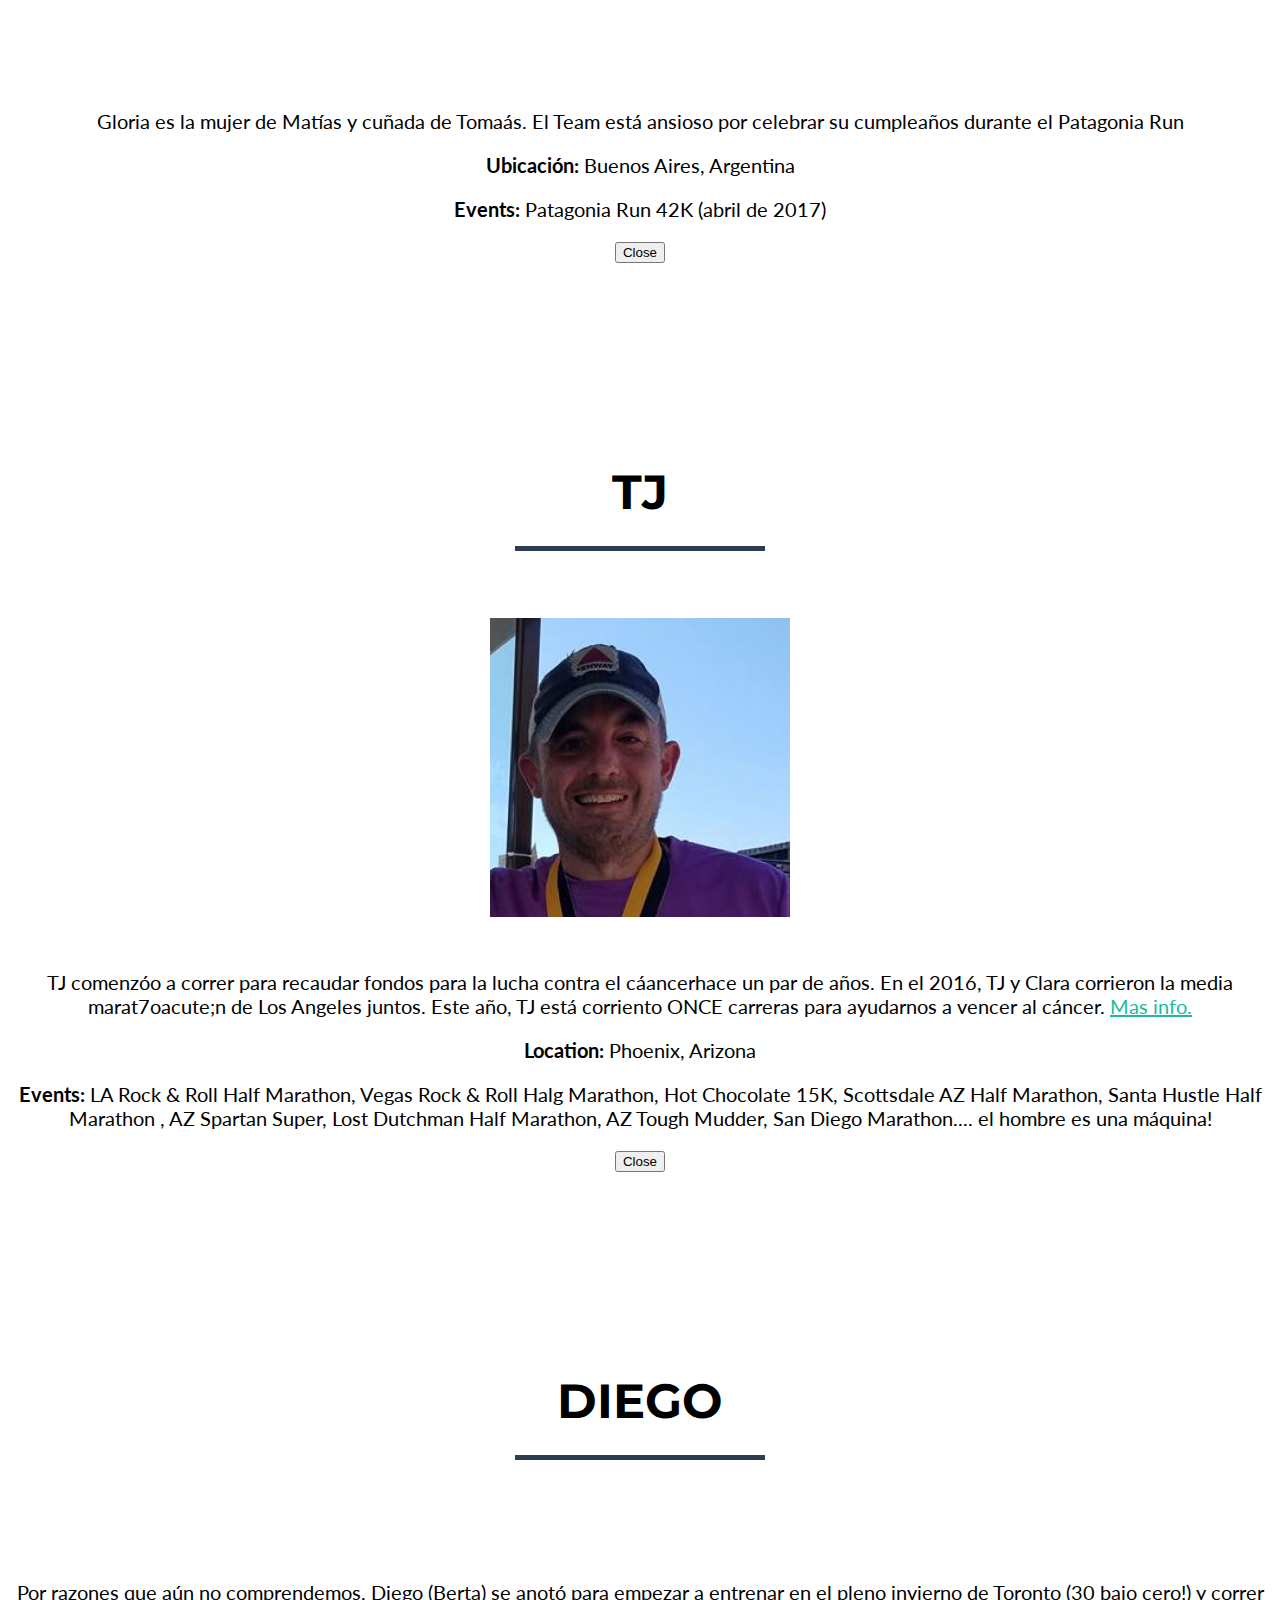
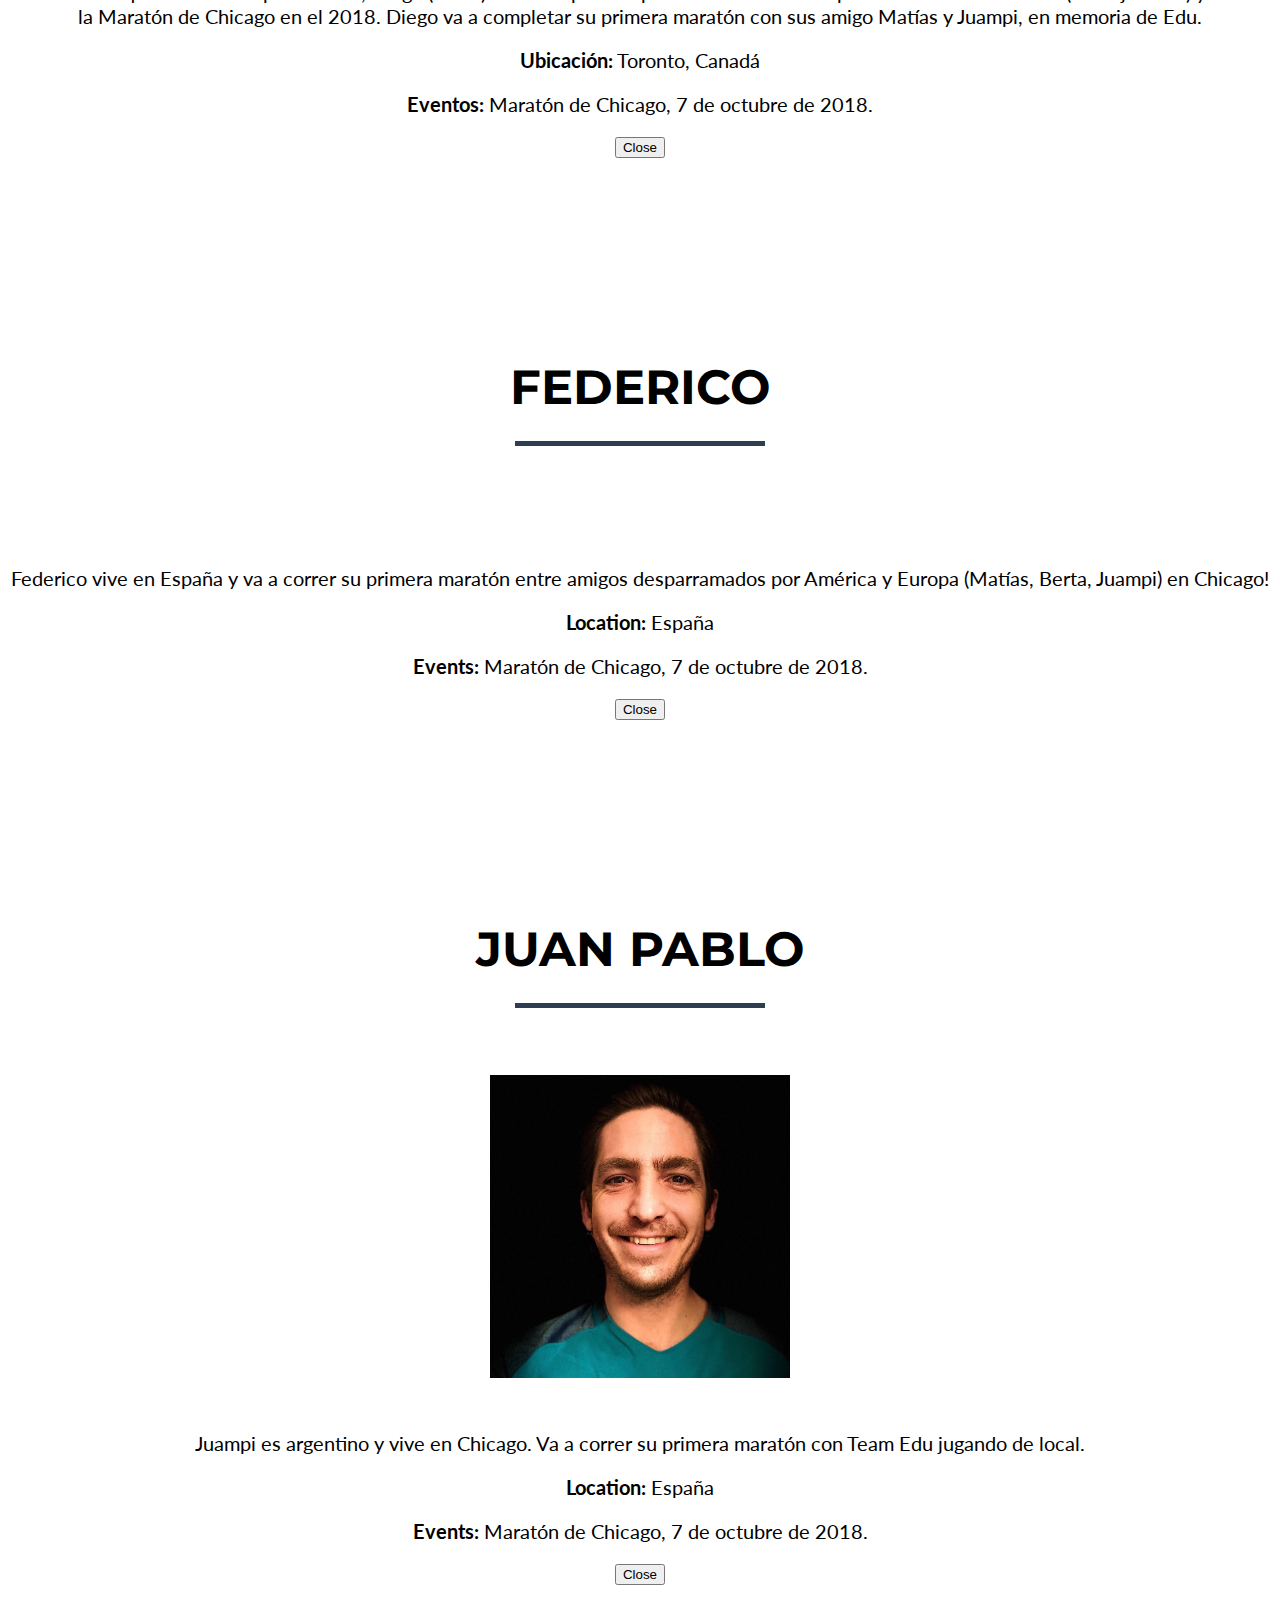
==== commit 11f9da38: "Updates funds raised" ====
--- a/index_es.html
+++ b/index_es.html
@@ -121,13 +121,13 @@
 						<div class="pbar-goal">Nuestro objetivo: $100,000 USD!</div>
 						<div class="progress">
 						  <div class="progress-bar progress-bar-warning progress-bar-striped active" role="progressbar" aria-valuenow="2"
-						  aria-valuemin="0" aria-valuemax="100" style="width:4.2%">
-							4.2%
+						  aria-valuemin="0" aria-valuemax="100" style="width:4.8%">
+							4.8%
 						  </div>
 						</div>
 					</div>
                     <div class="carousel-caption">
-                        <p>&#161;Gracias por ayudarnos a recaudar <br/>$4,152.85 USD!</p>
+                        <p>&#161;Gracias por ayudarnos a recaudar <br/>$4,847.85 USD!</p>
                     </div>
                 </div>
             </div> 
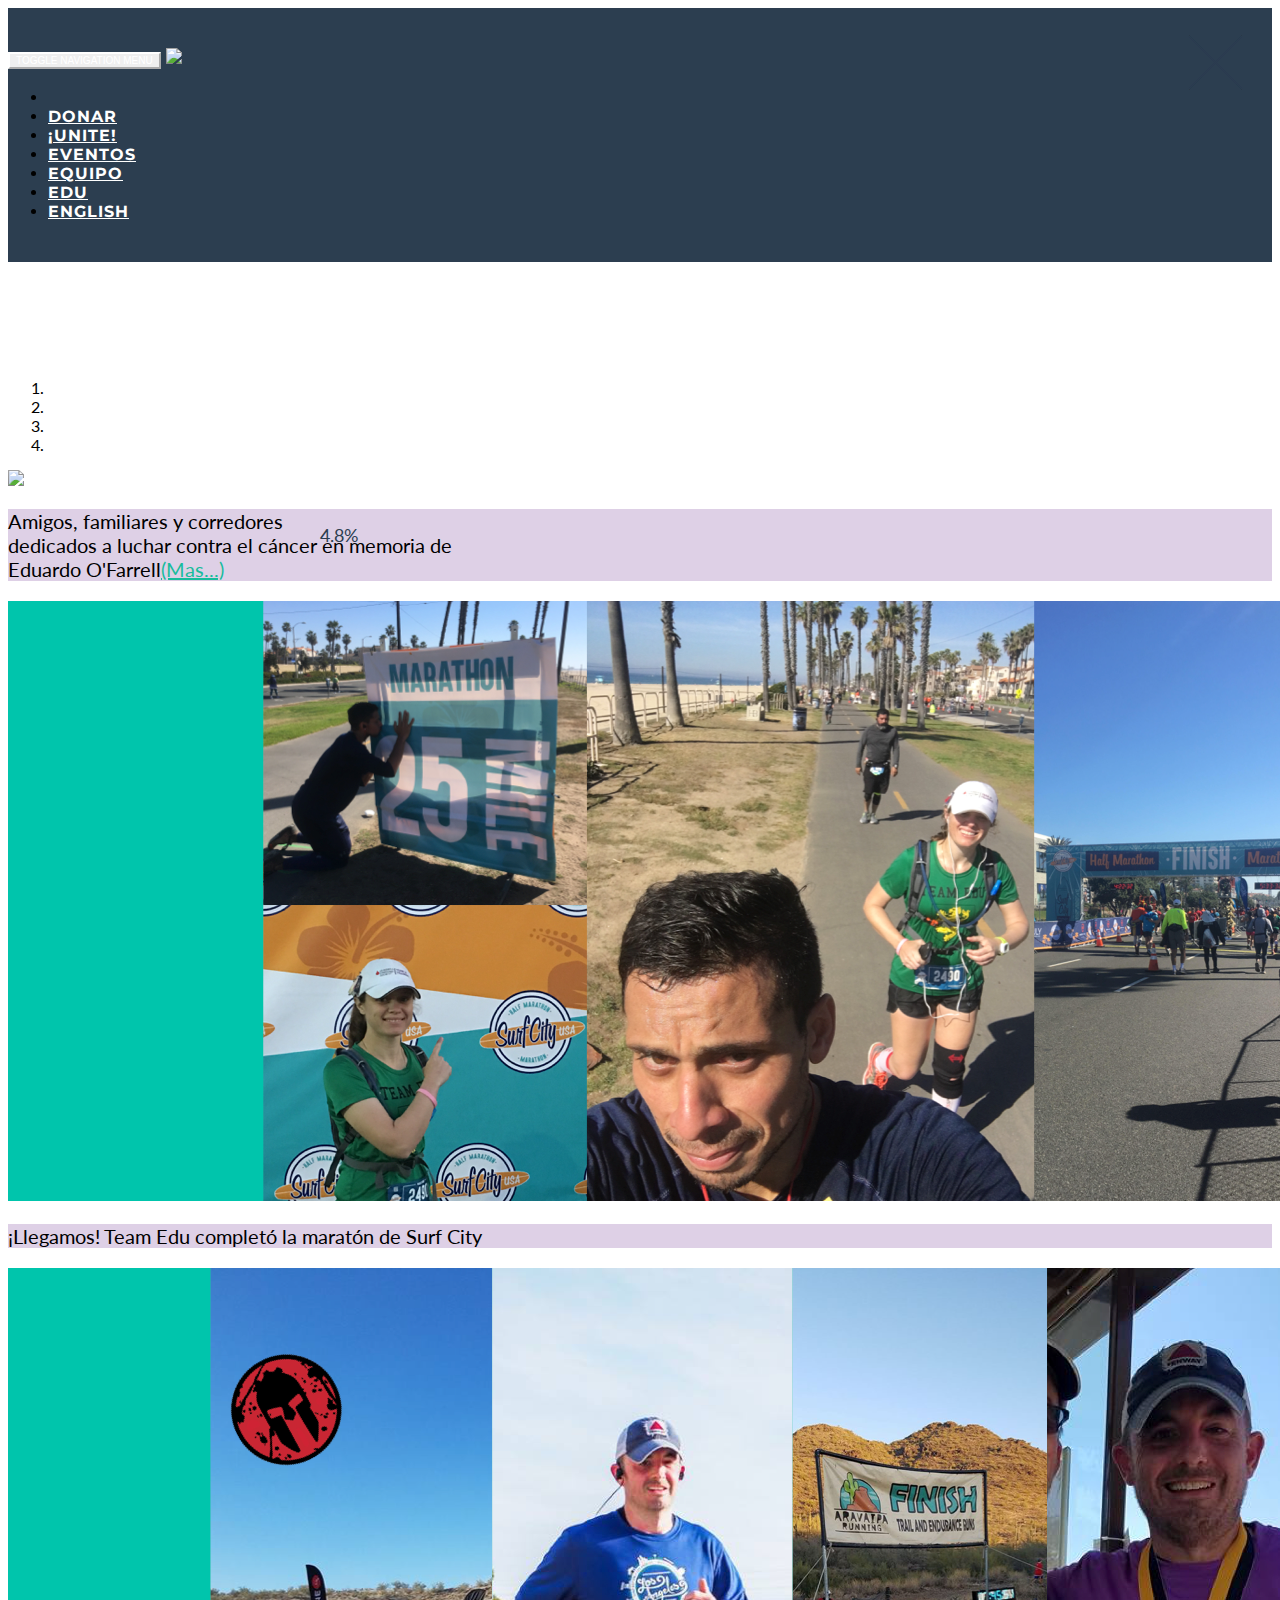
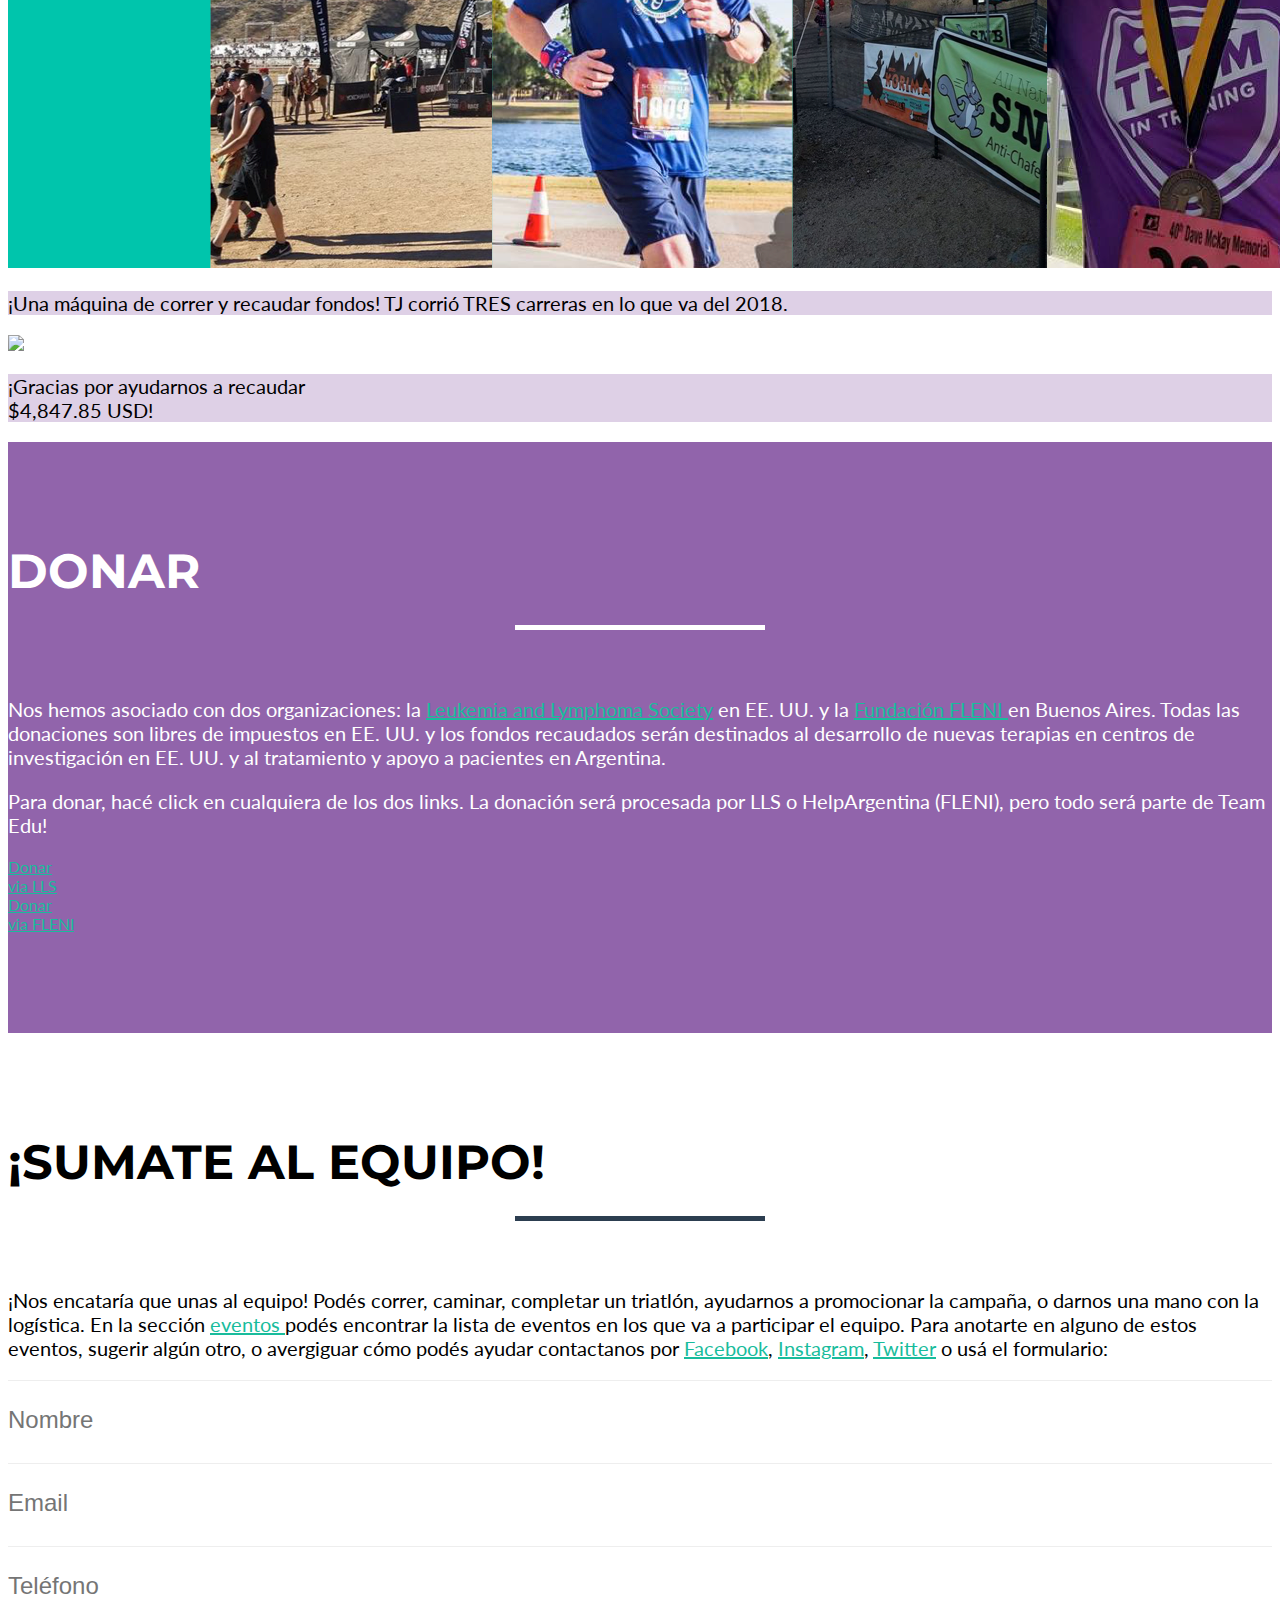
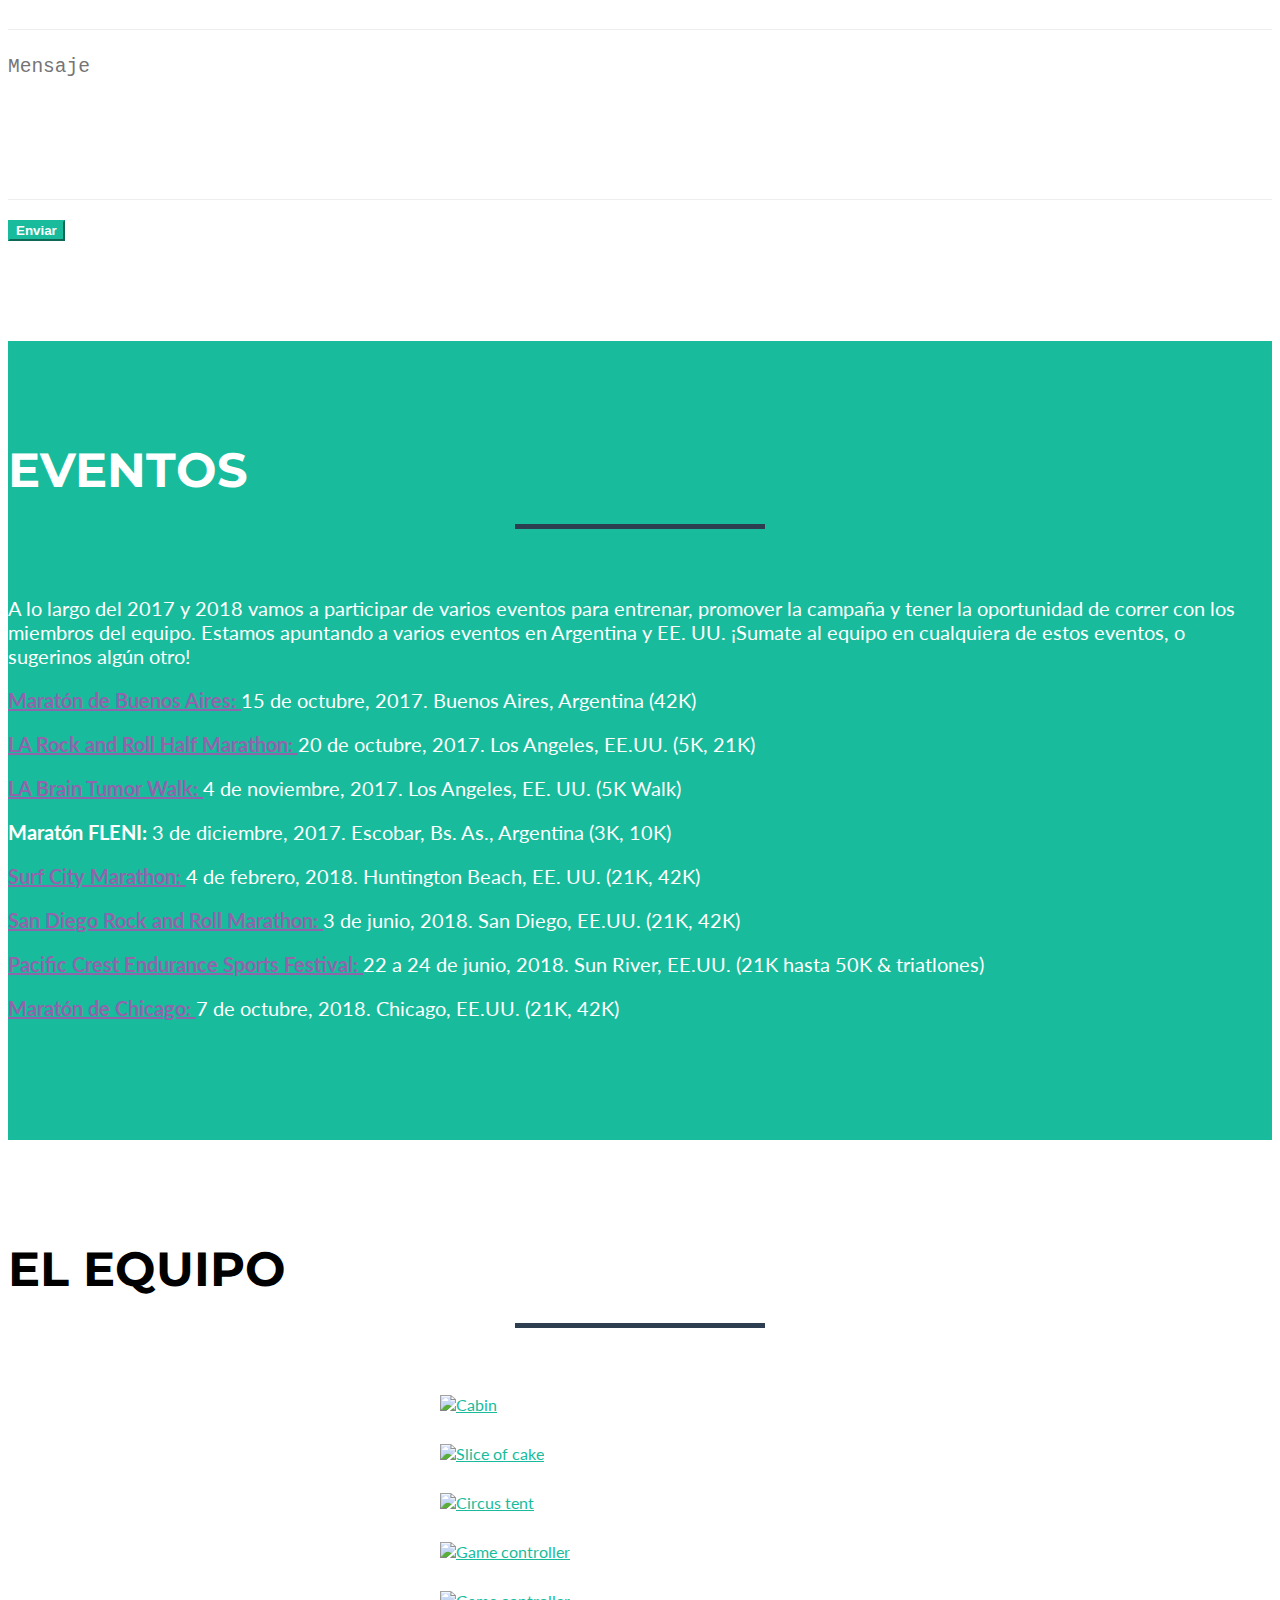
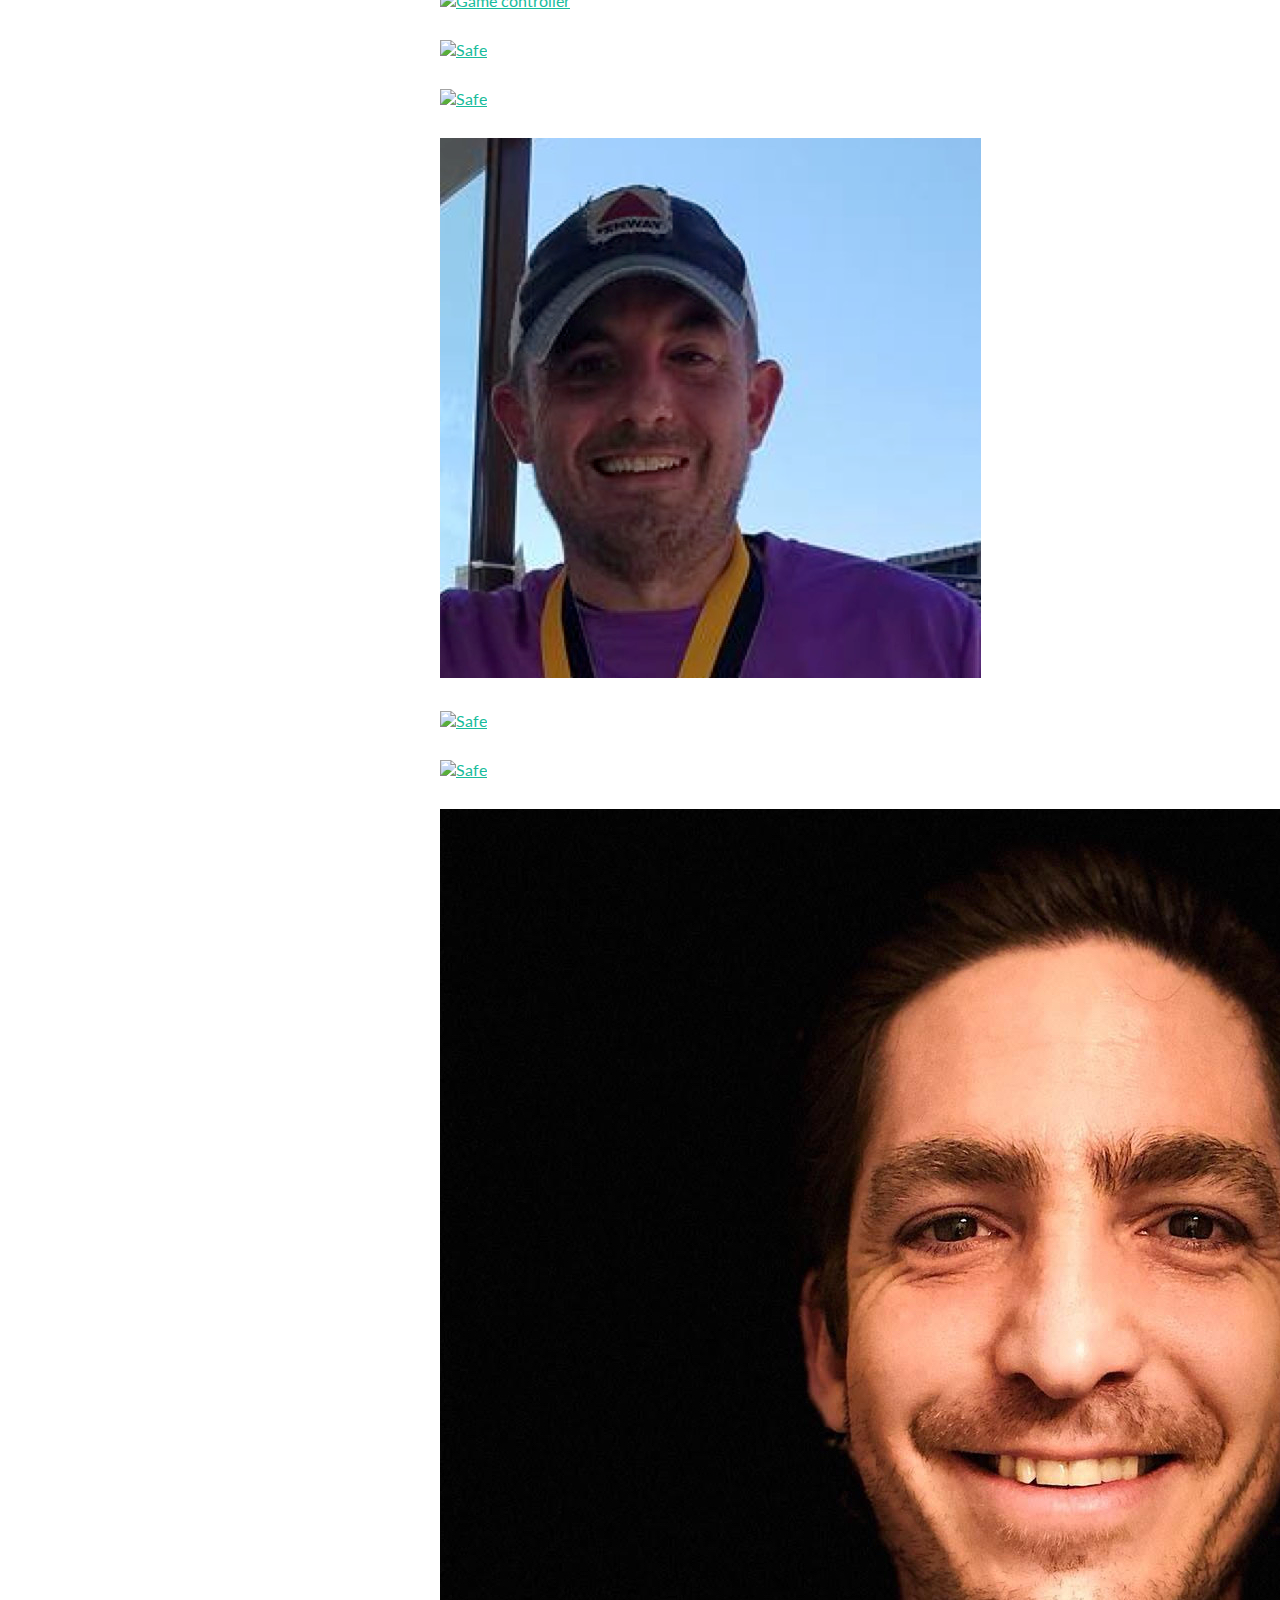
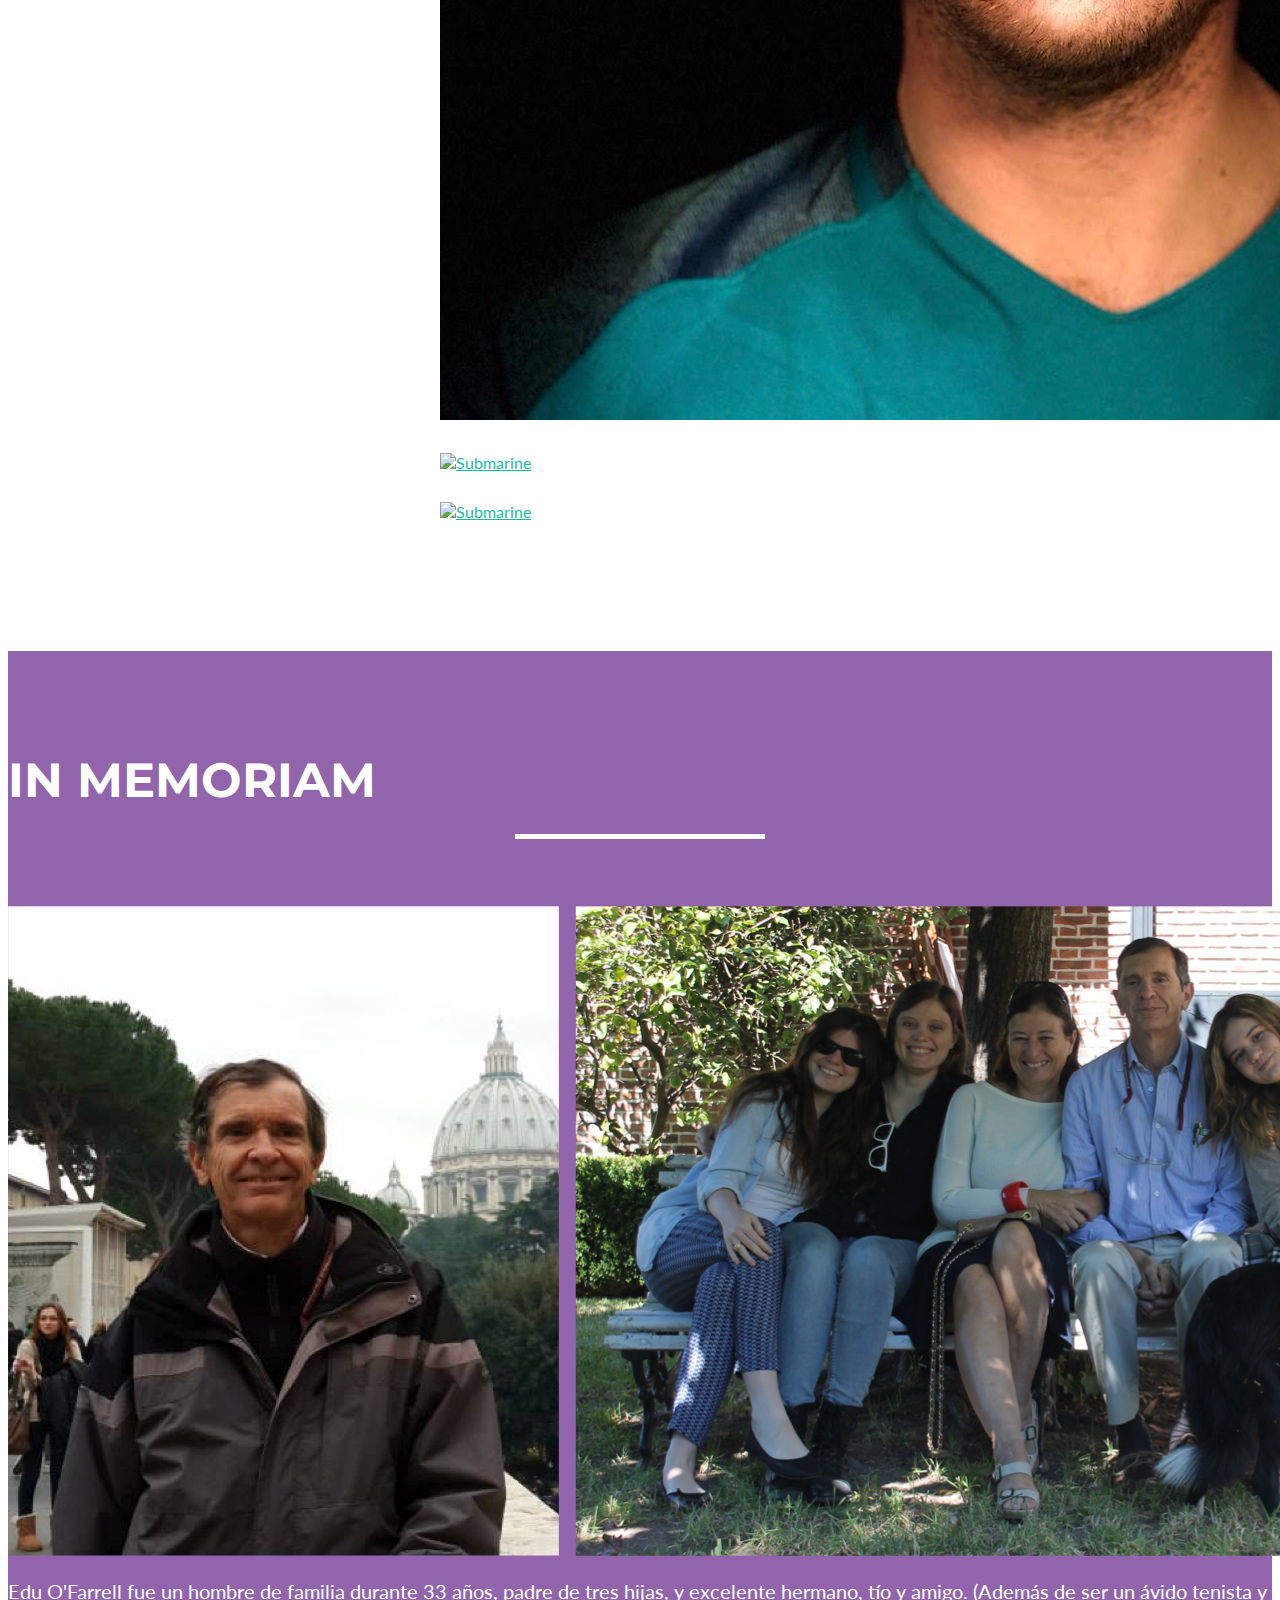
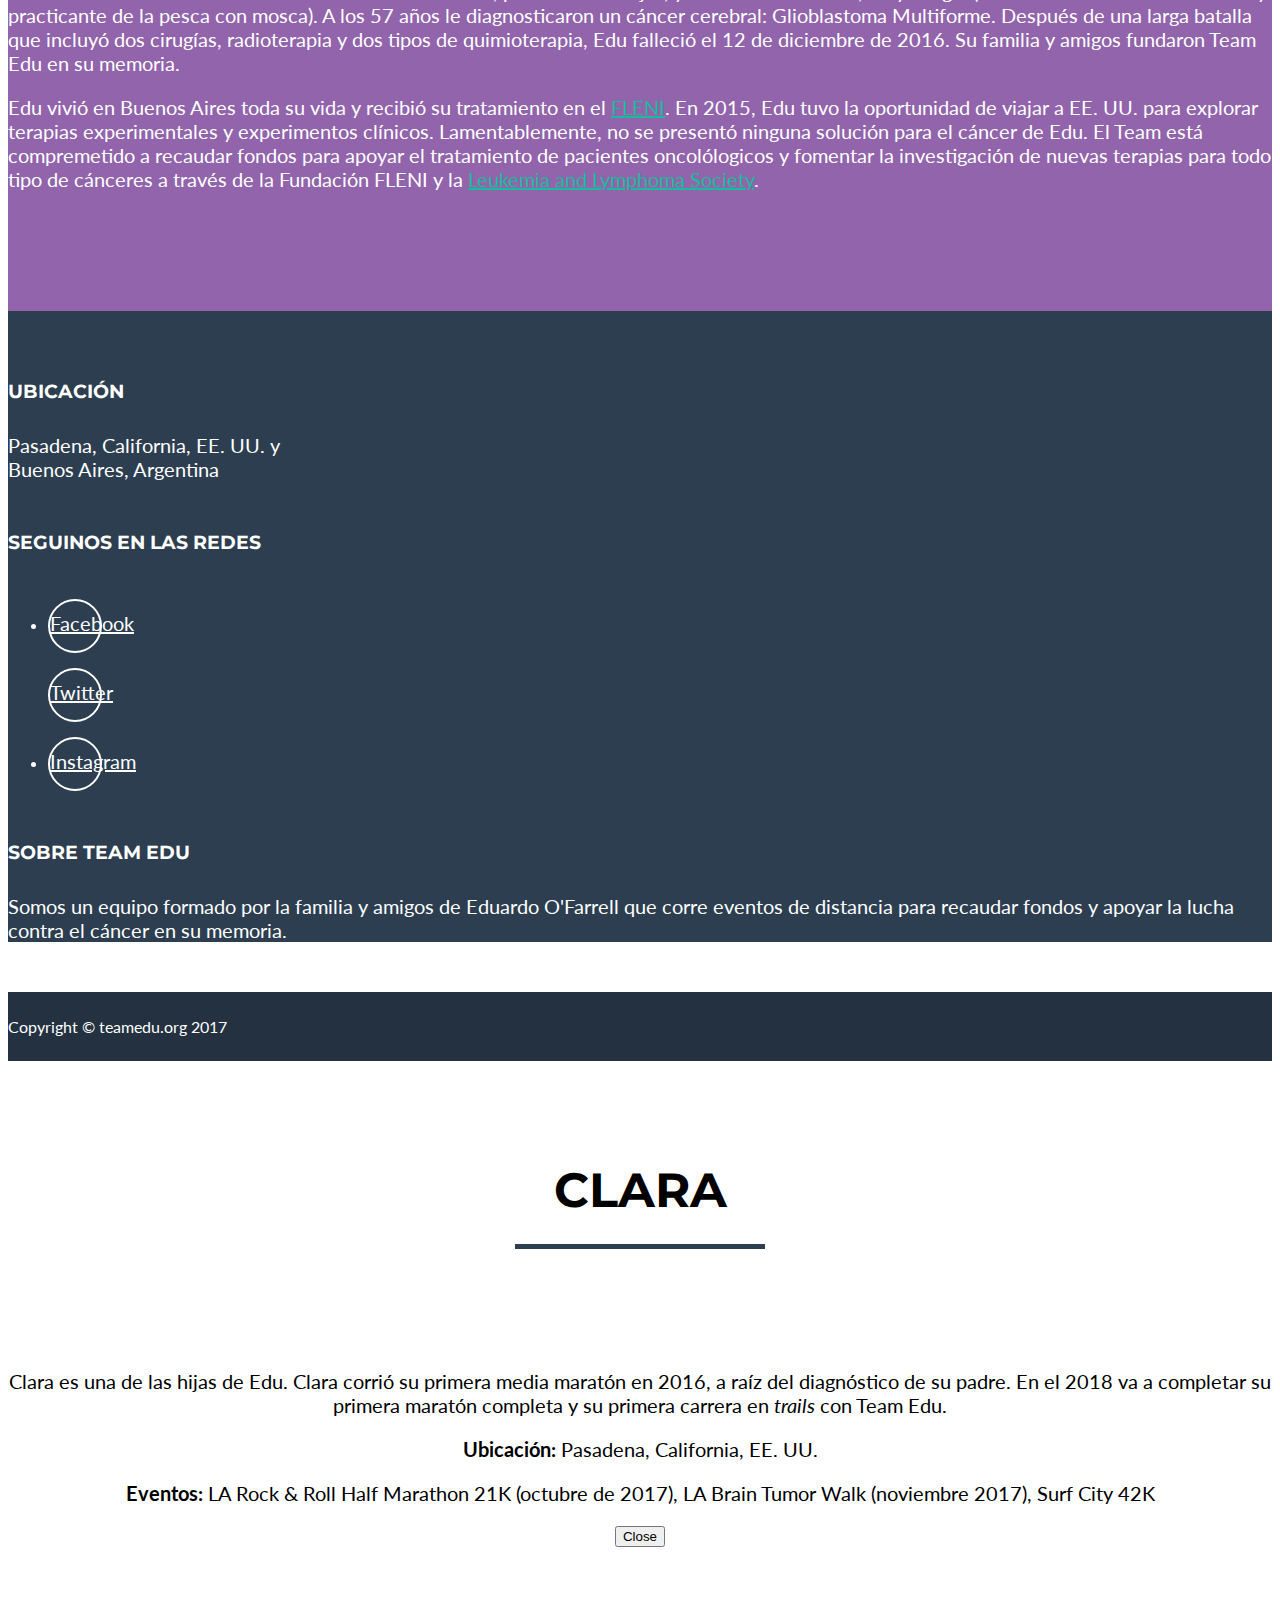
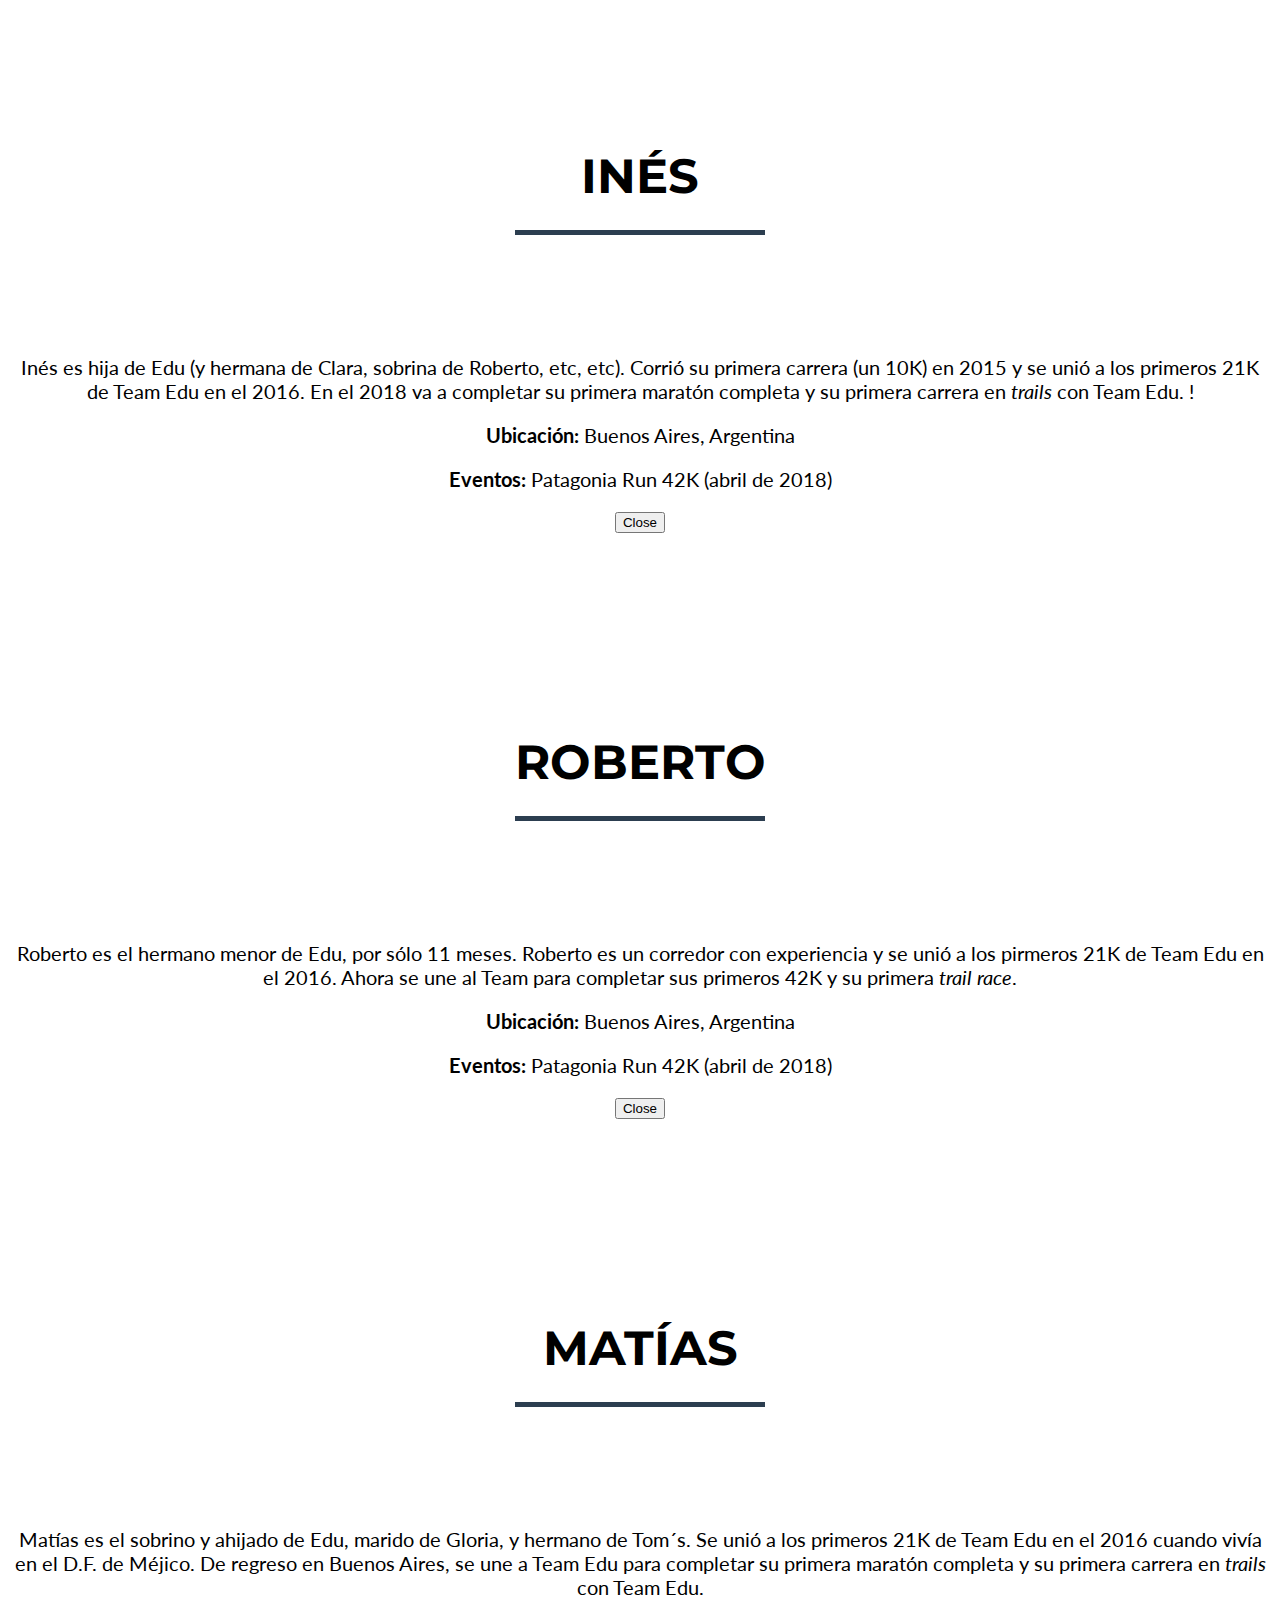
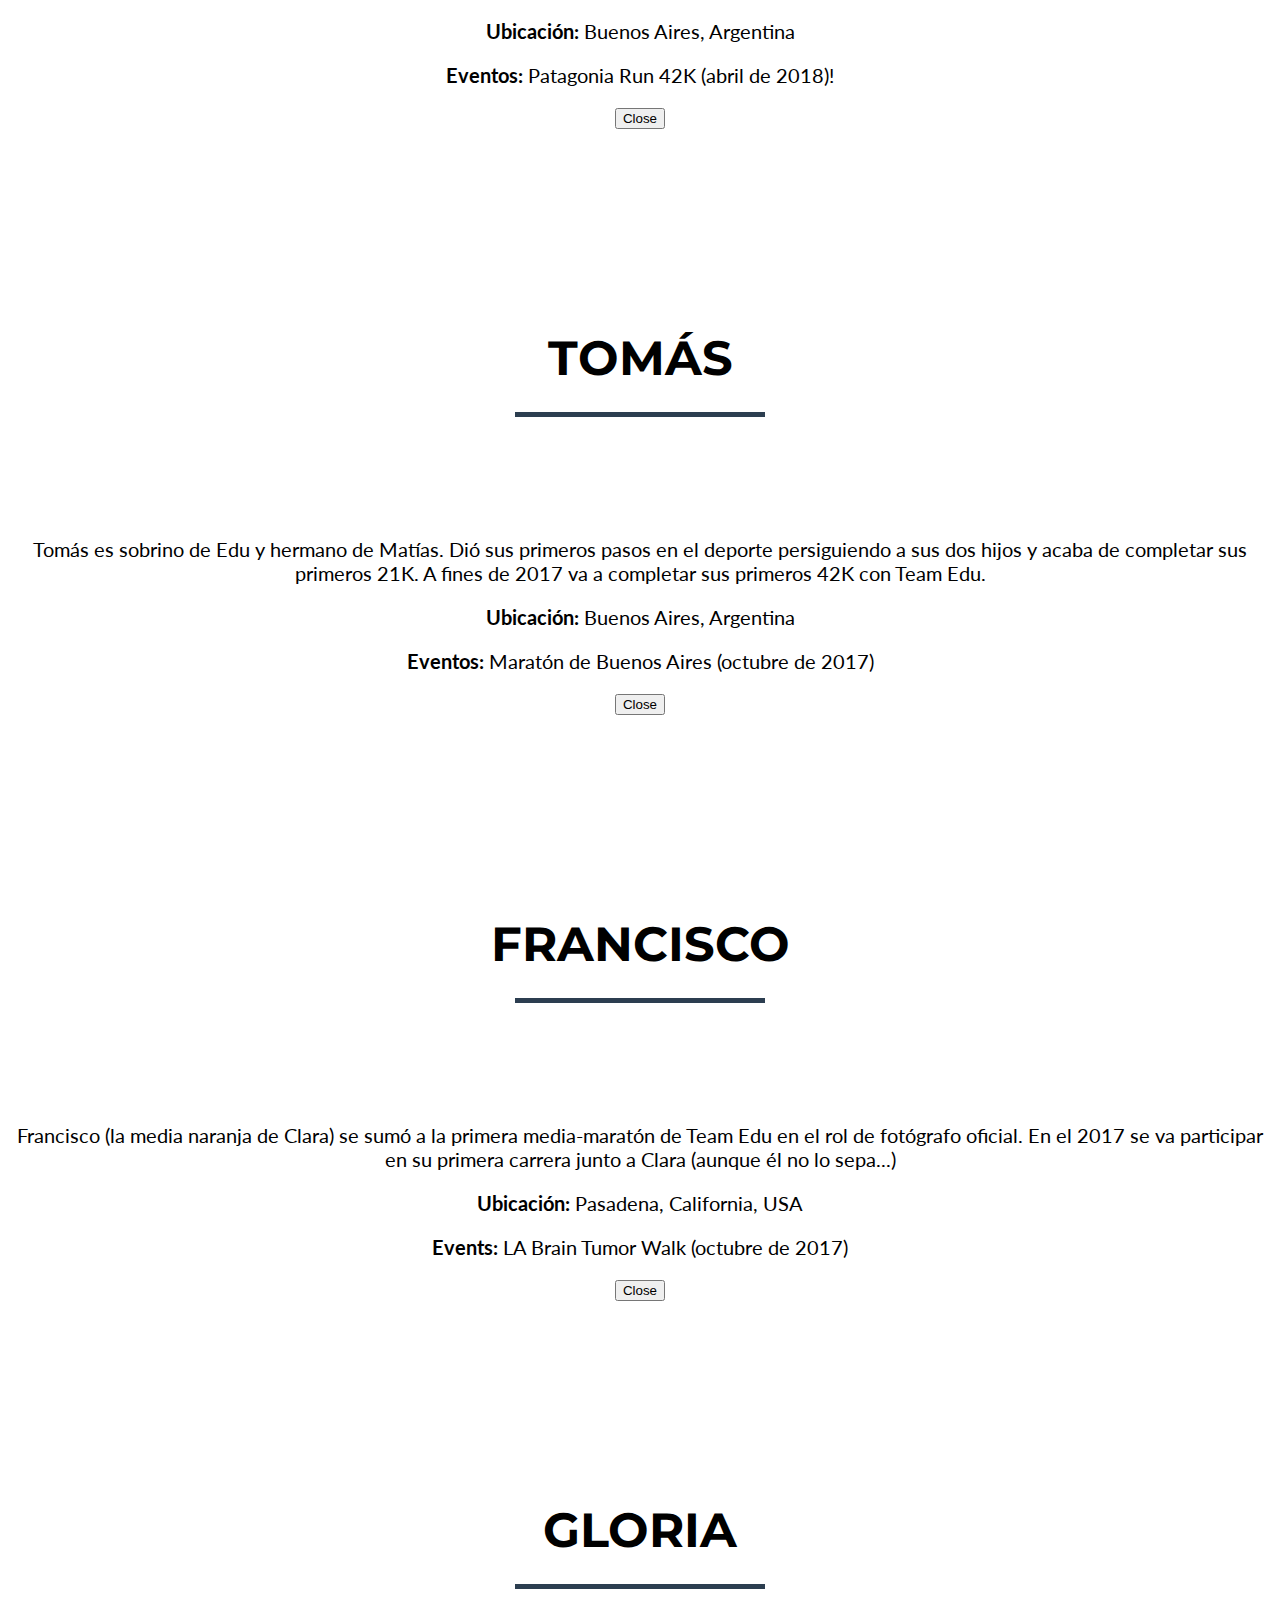
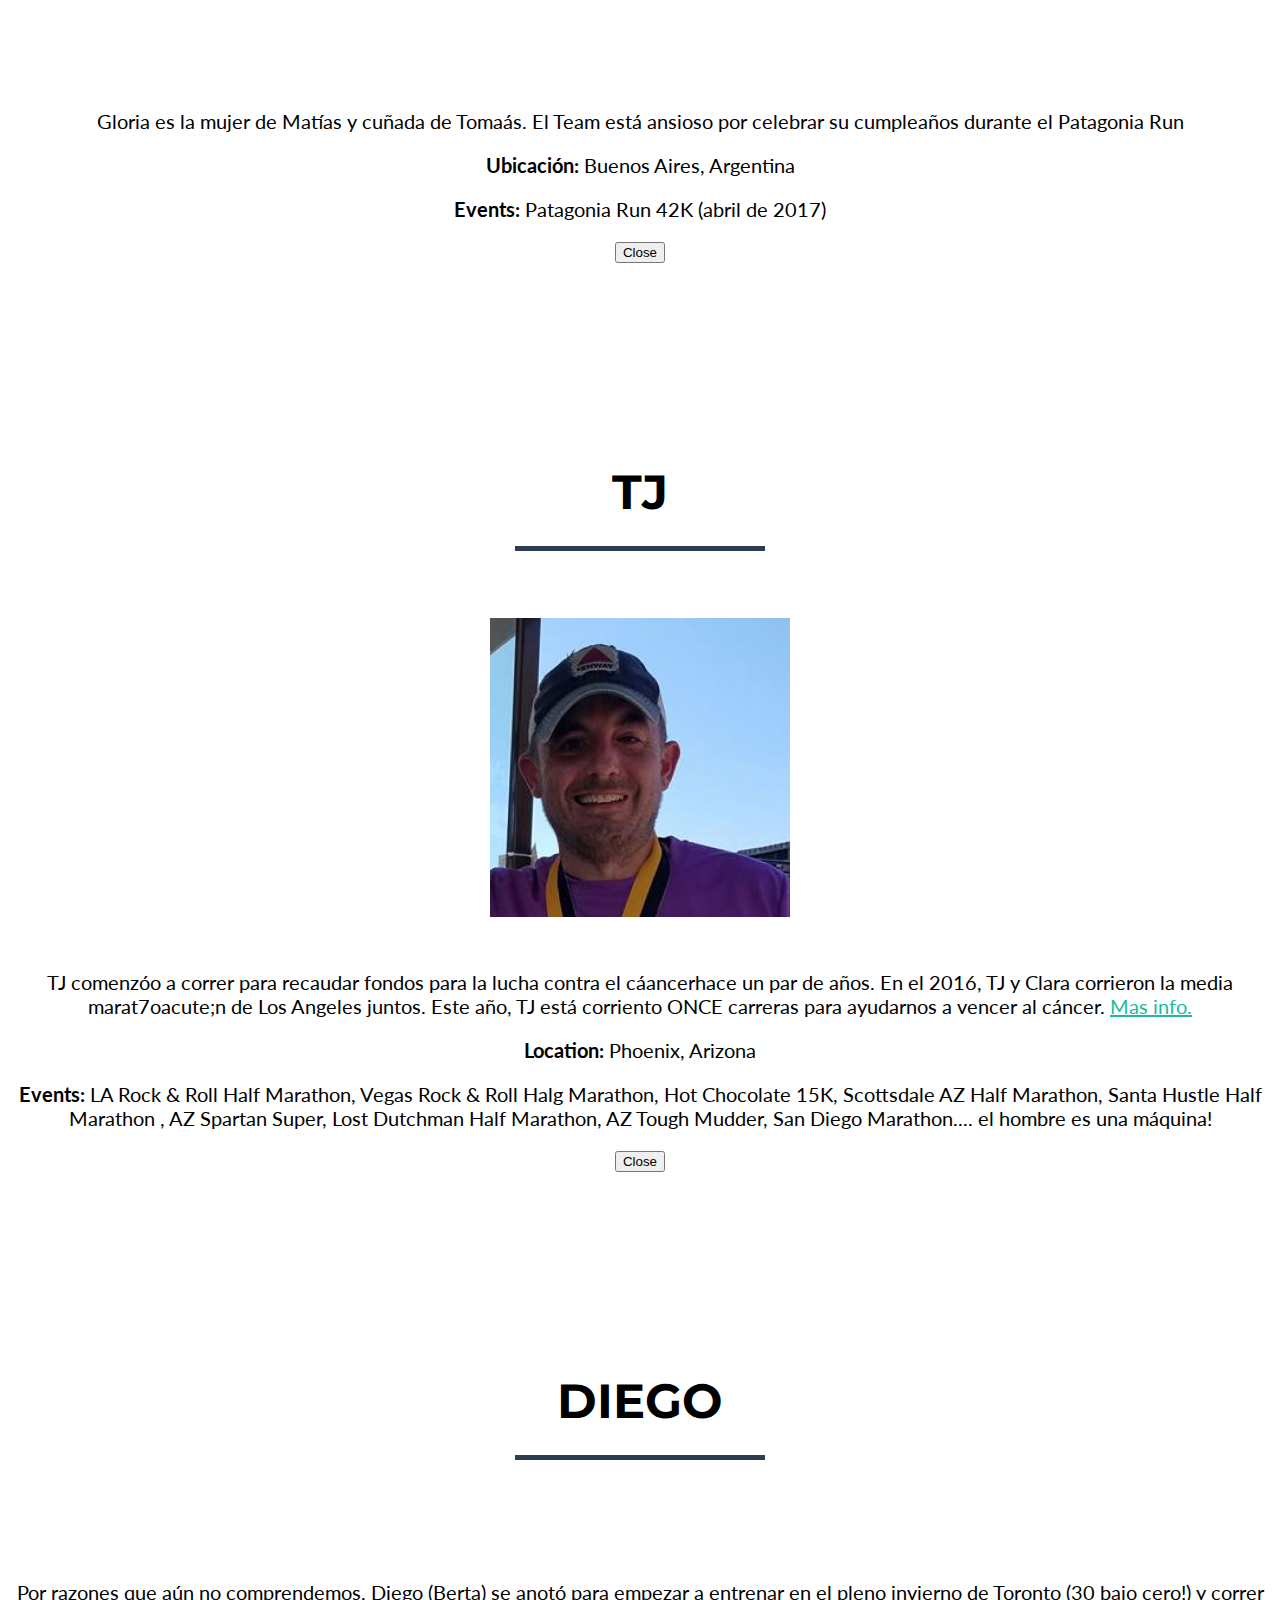
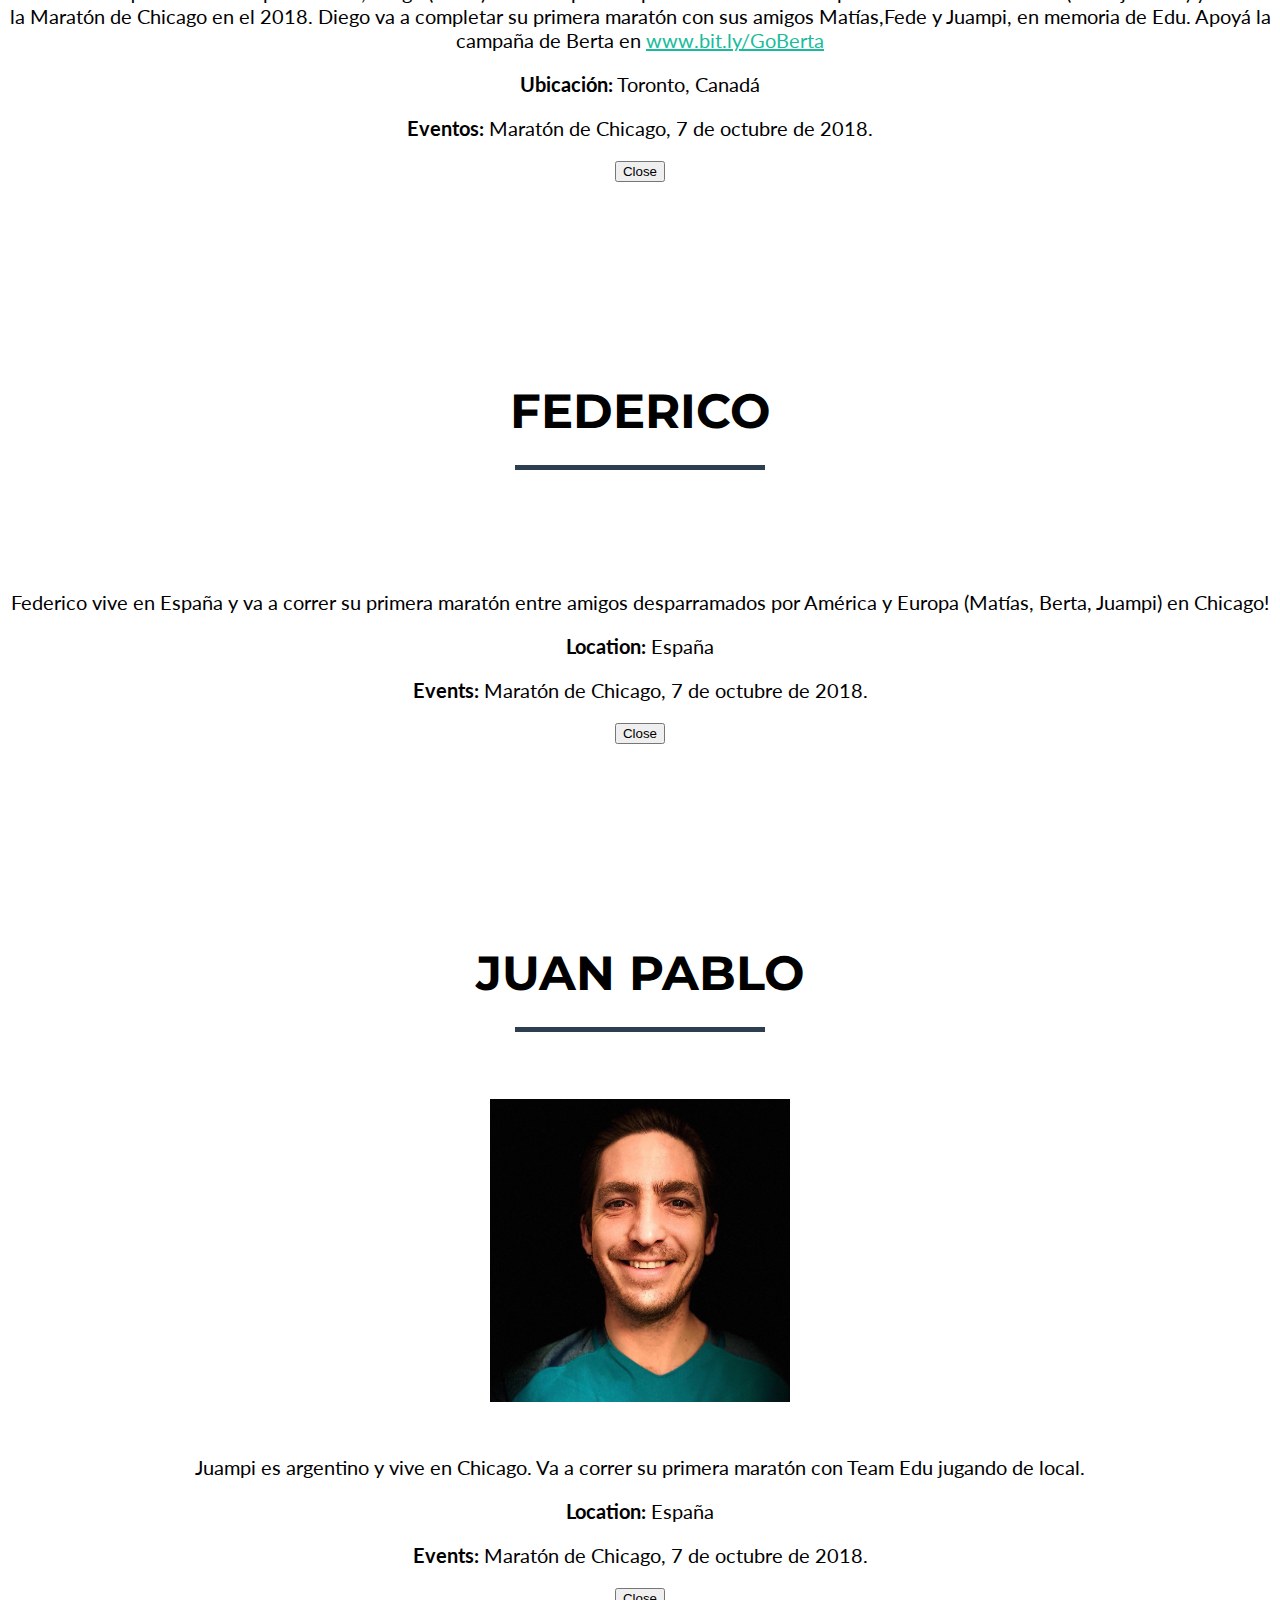
==== commit 8d2eddd9: "Adds Berta's page to description" ====
--- a/index_es.html
+++ b/index_es.html
@@ -731,7 +731,7 @@
                             <h2>Diego</h2>
                             <hr class="star-primary">
                             <img src="img/team/Diego.png" class="img-responsive img-centered" width="300px" alt="">
-                            <p> Por razones que a&uacute;n no comprendemos, Diego (Berta) se anot&oacute; para empezar a entrenar en el pleno invierno de Toronto (30 bajo cero!) y correr la Marat&oacute;n de Chicago en el 2018. Diego va a completar su primera marat&oacute;n con sus amigo Mat&iacute;as y Juampi, en memoria de Edu. </p>
+                            <p> Por razones que a&uacute;n no comprendemos, Diego (Berta) se anot&oacute; para empezar a entrenar en el pleno invierno de Toronto (30 bajo cero!) y correr la Marat&oacute;n de Chicago en el 2018. Diego va a completar su primera marat&oacute;n con sus amigos Mat&iacute;as,Fede y Juampi, en memoria de Edu. Apoy&aacute; la campa&ntilde;a de Berta en <a href="http://bit.ly/GoBerta"> www.bit.ly/GoBerta </a> </p></p>
 			     <p><b>Ubicaci&oacute;n:</b> Toronto, Canad&aacute;</p>
 			    <p><b>Eventos:</b> Marat&oacute;n de Chicago, 7 de octubre de 2018. </p>
 			     </p>
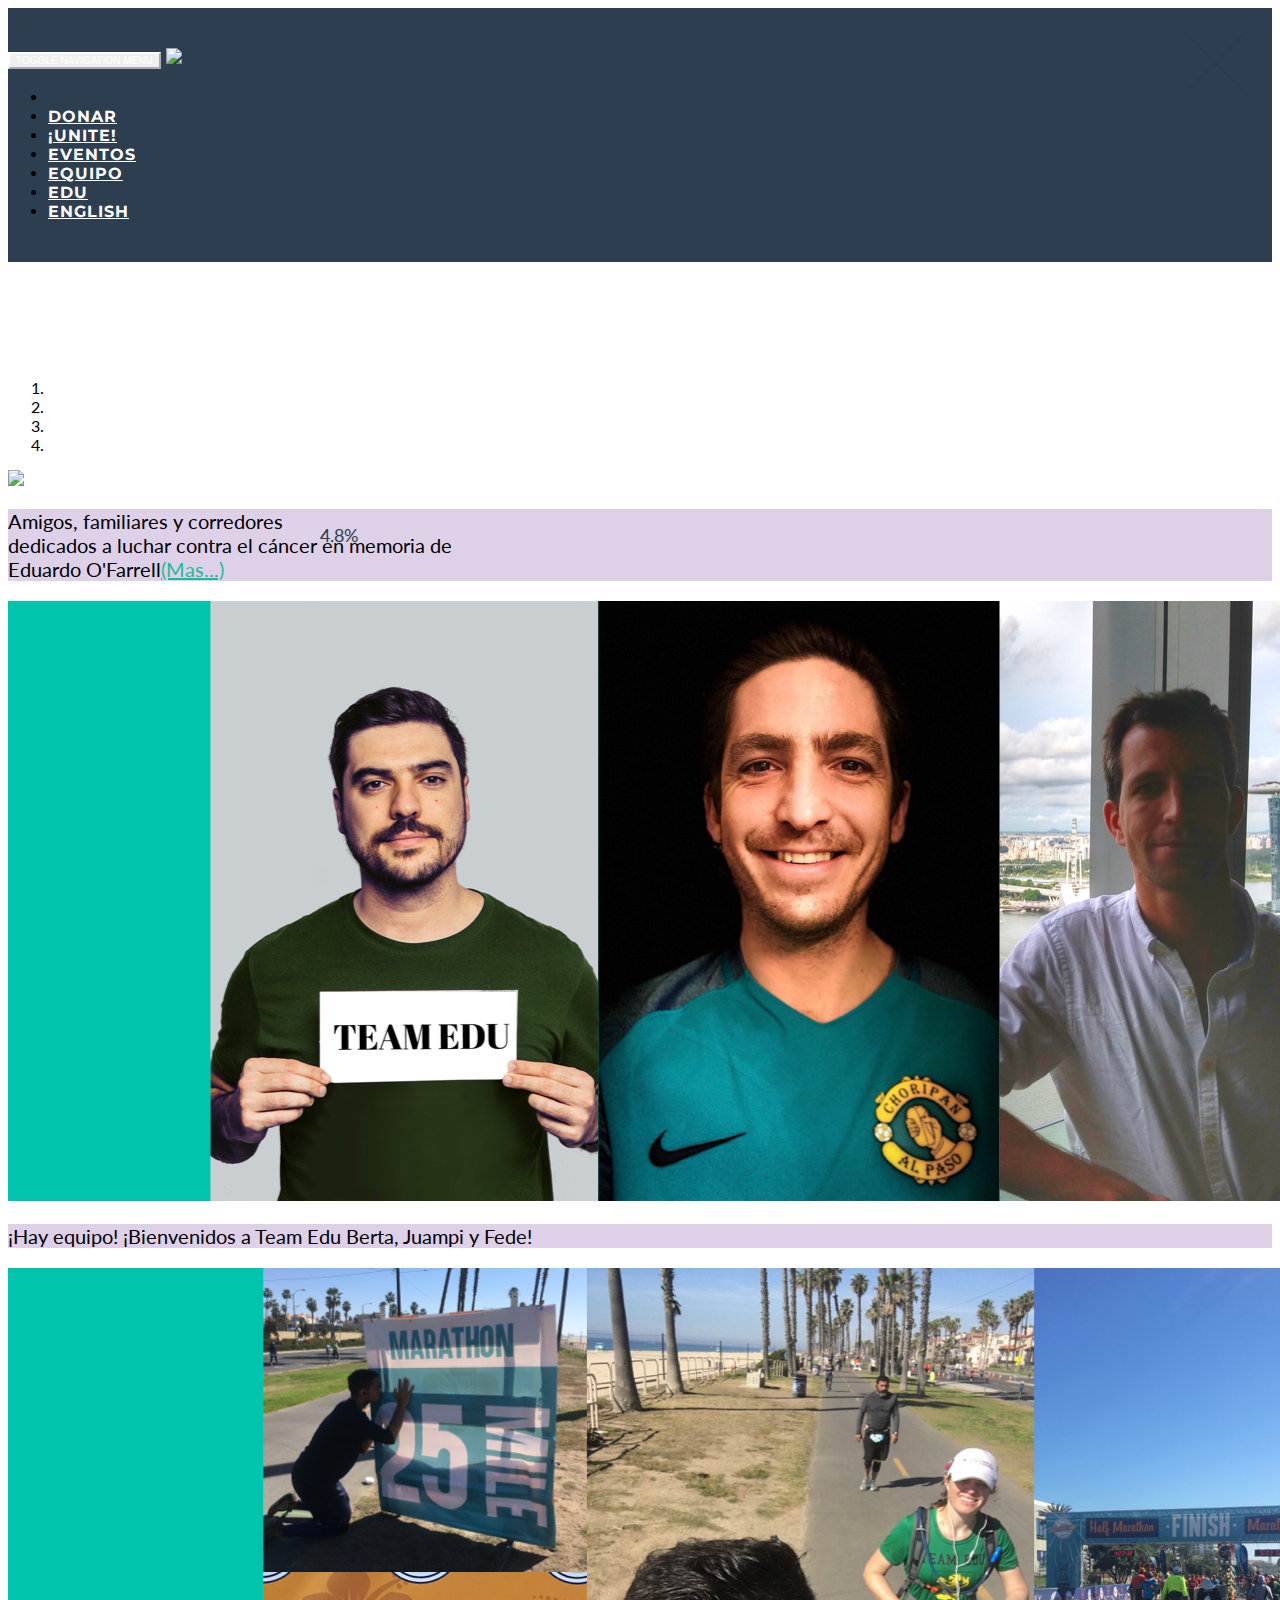
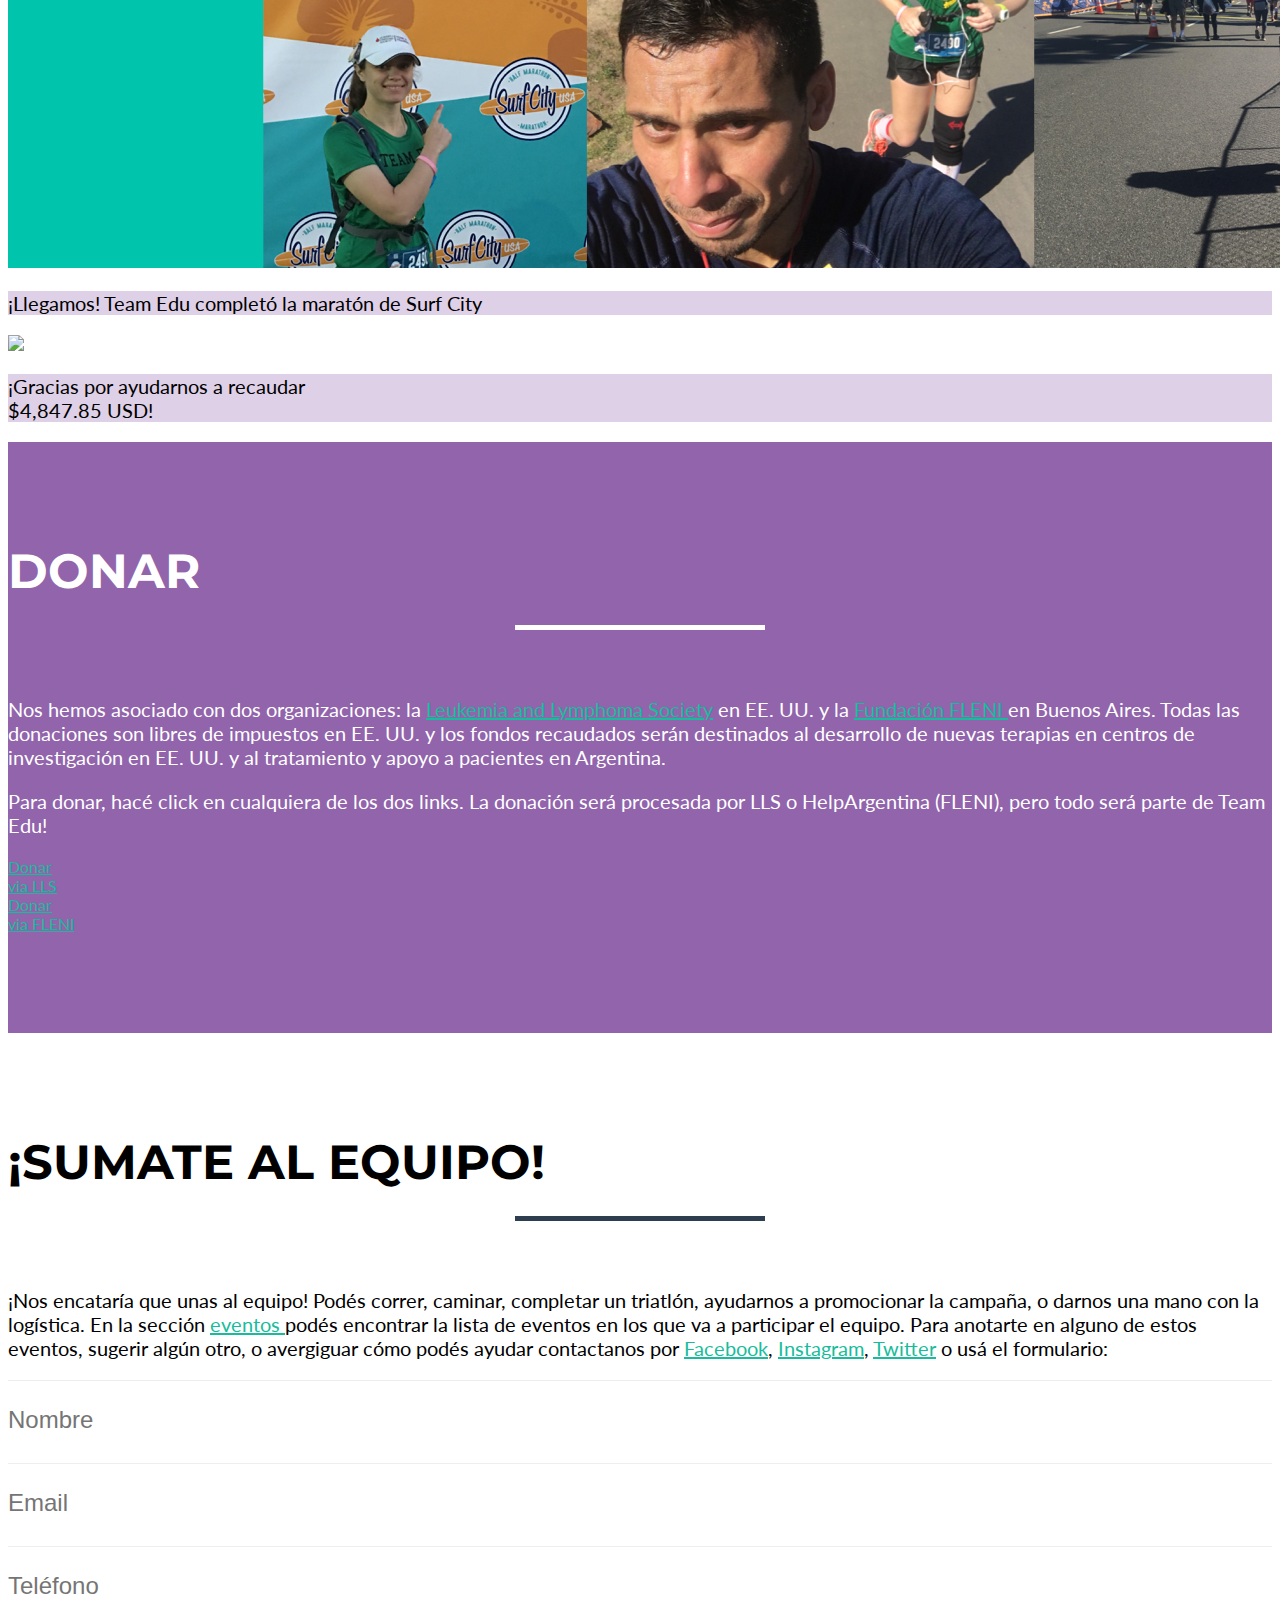
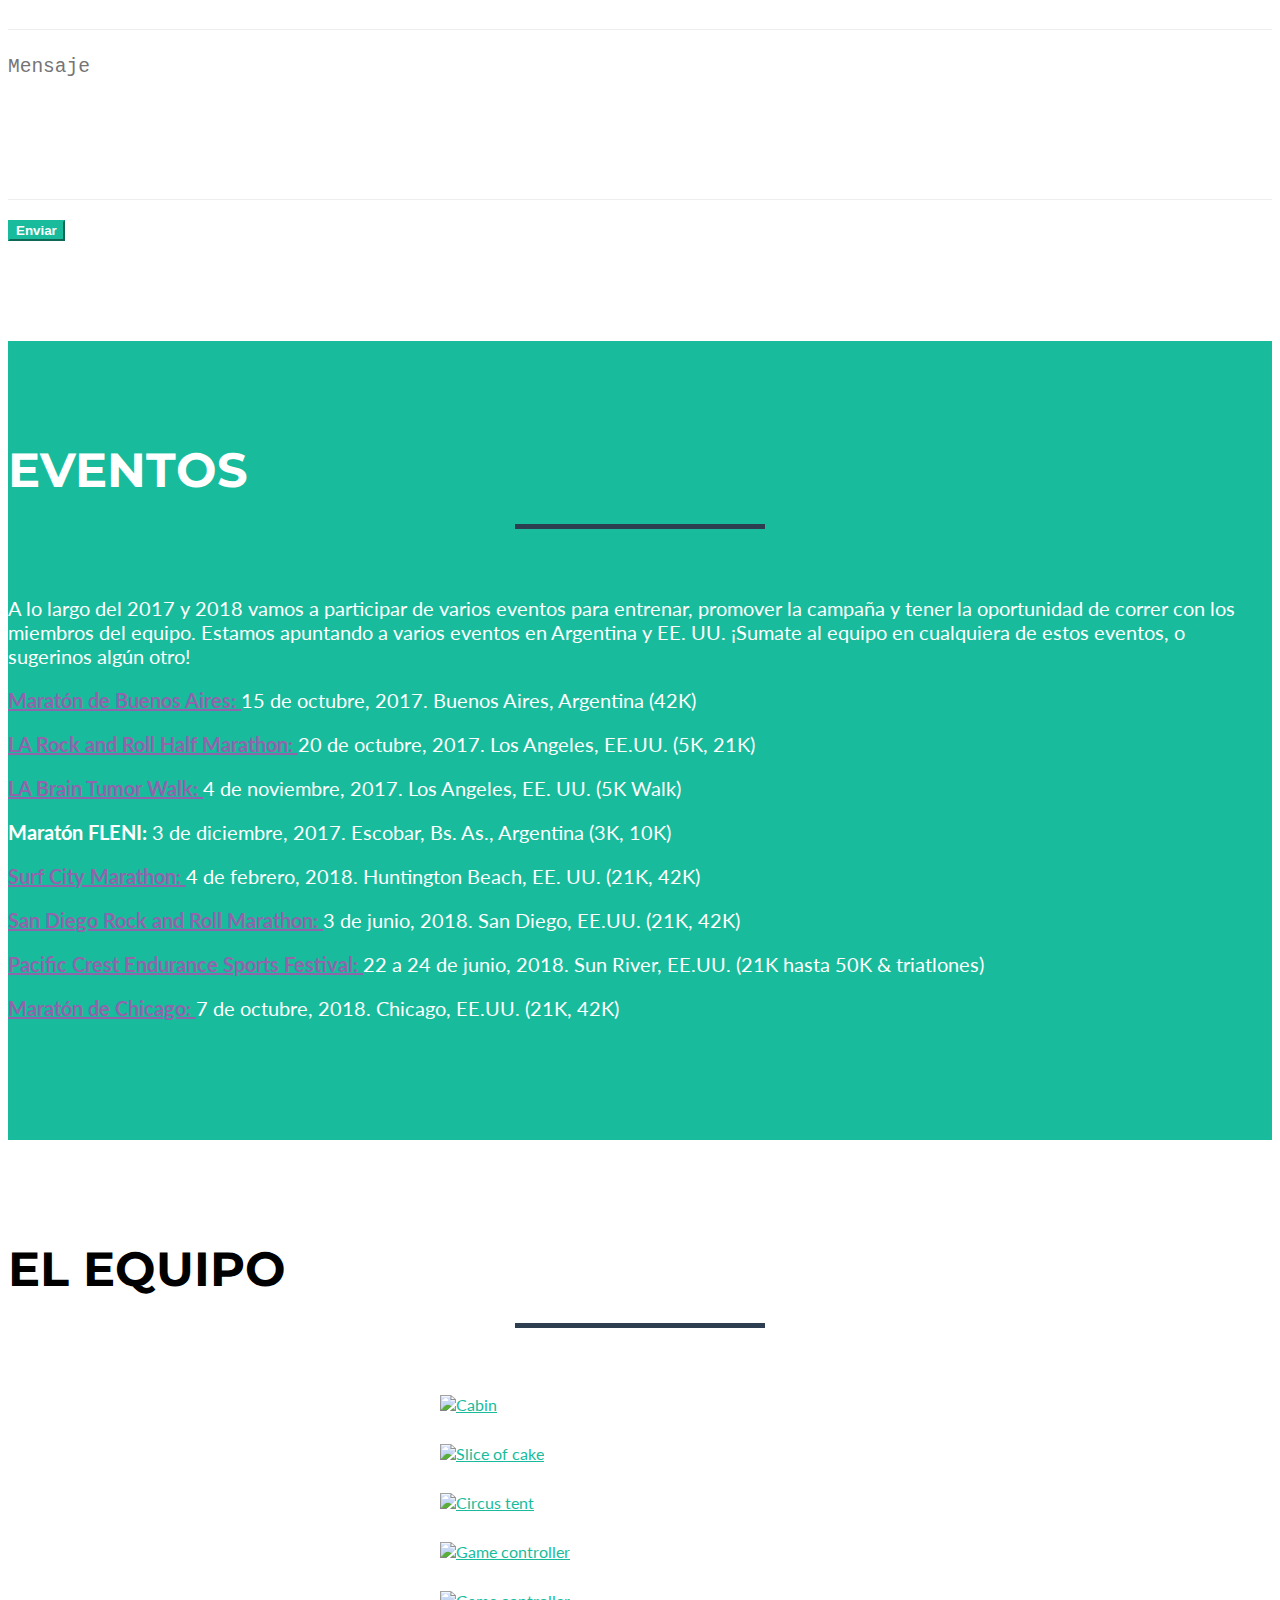
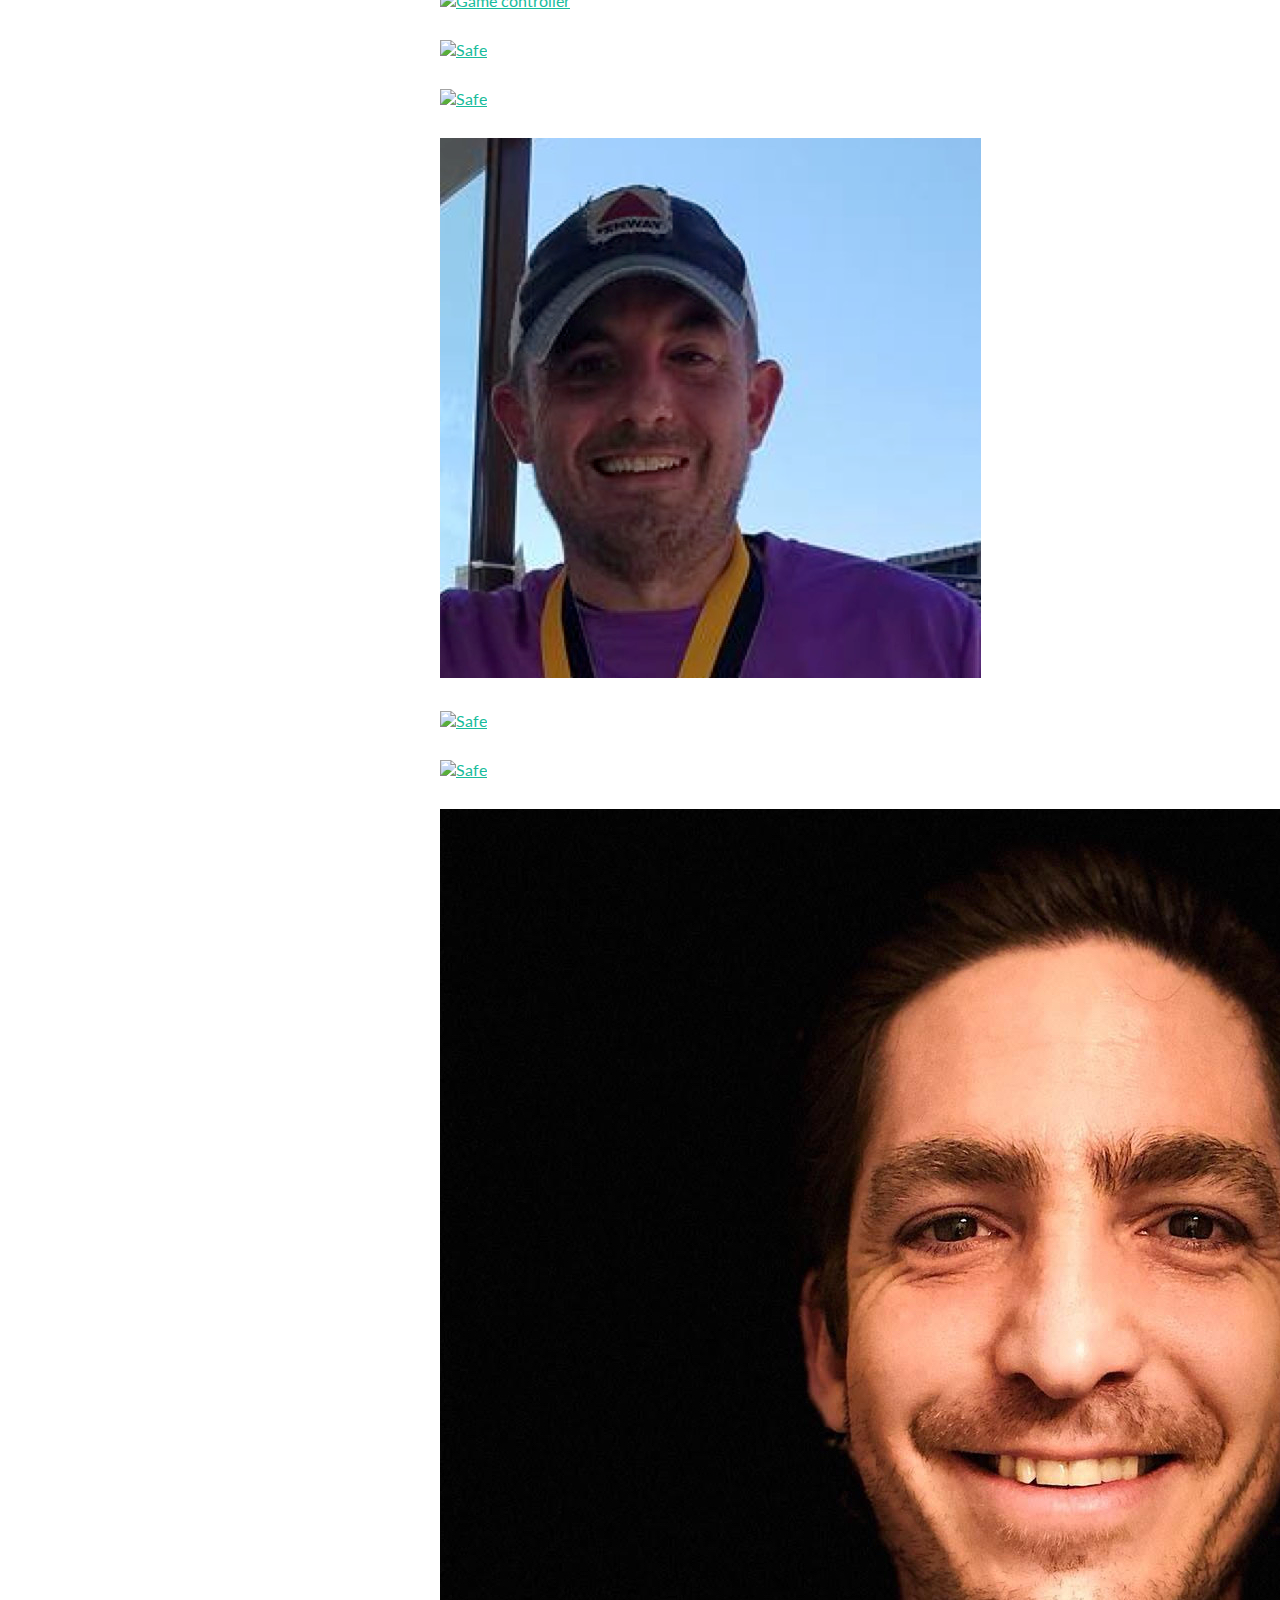
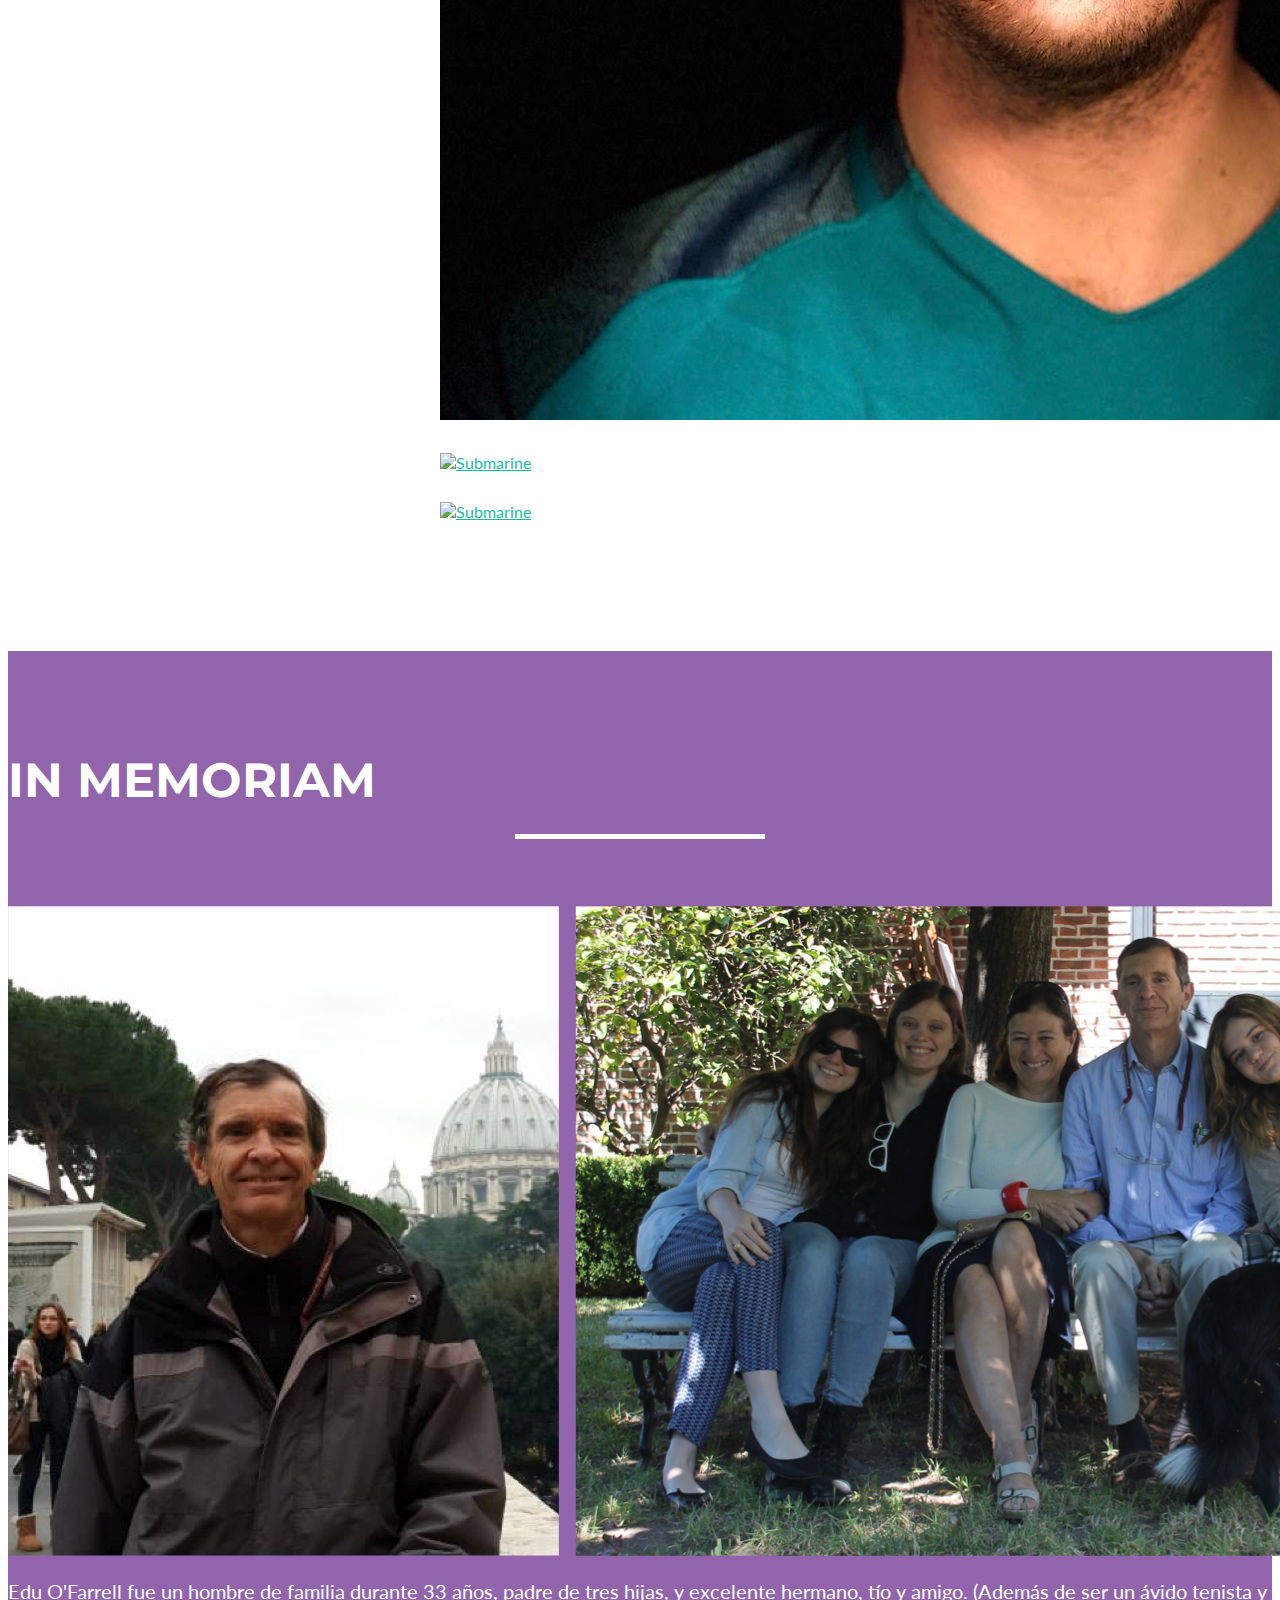
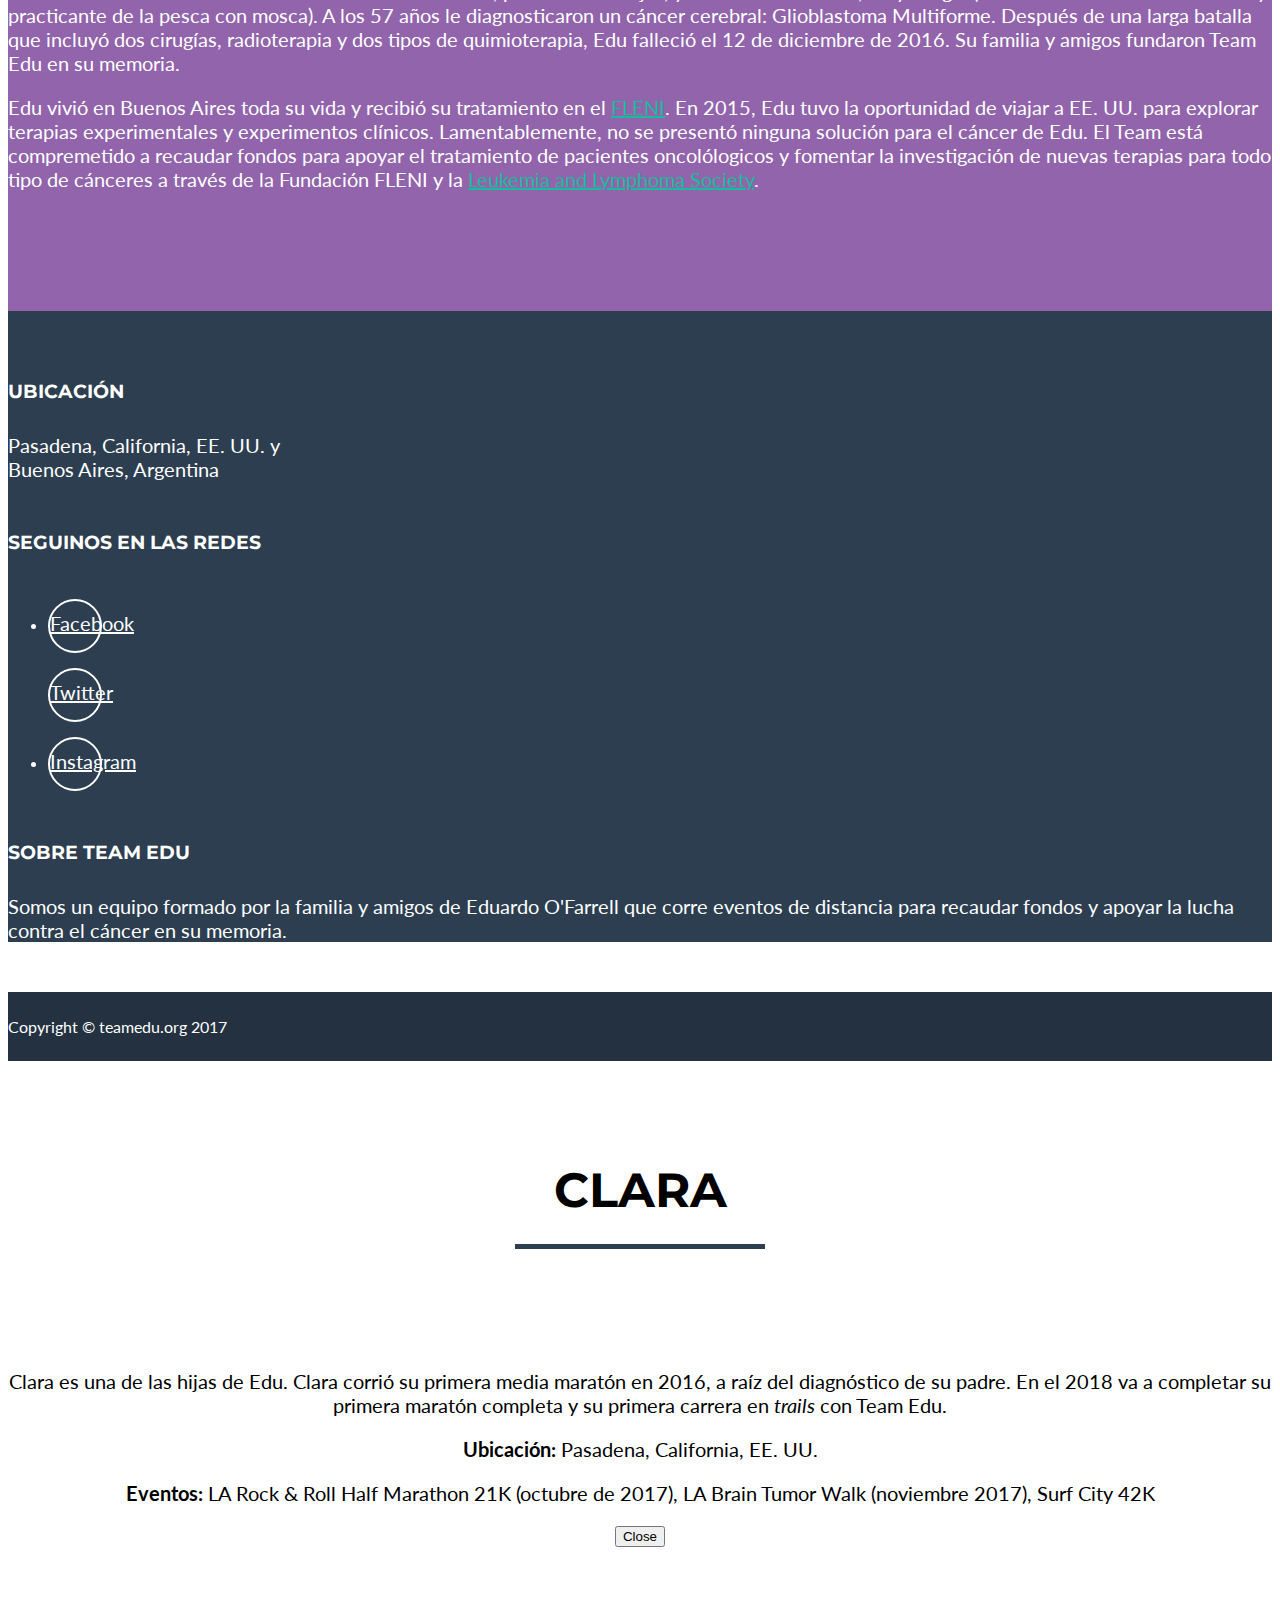
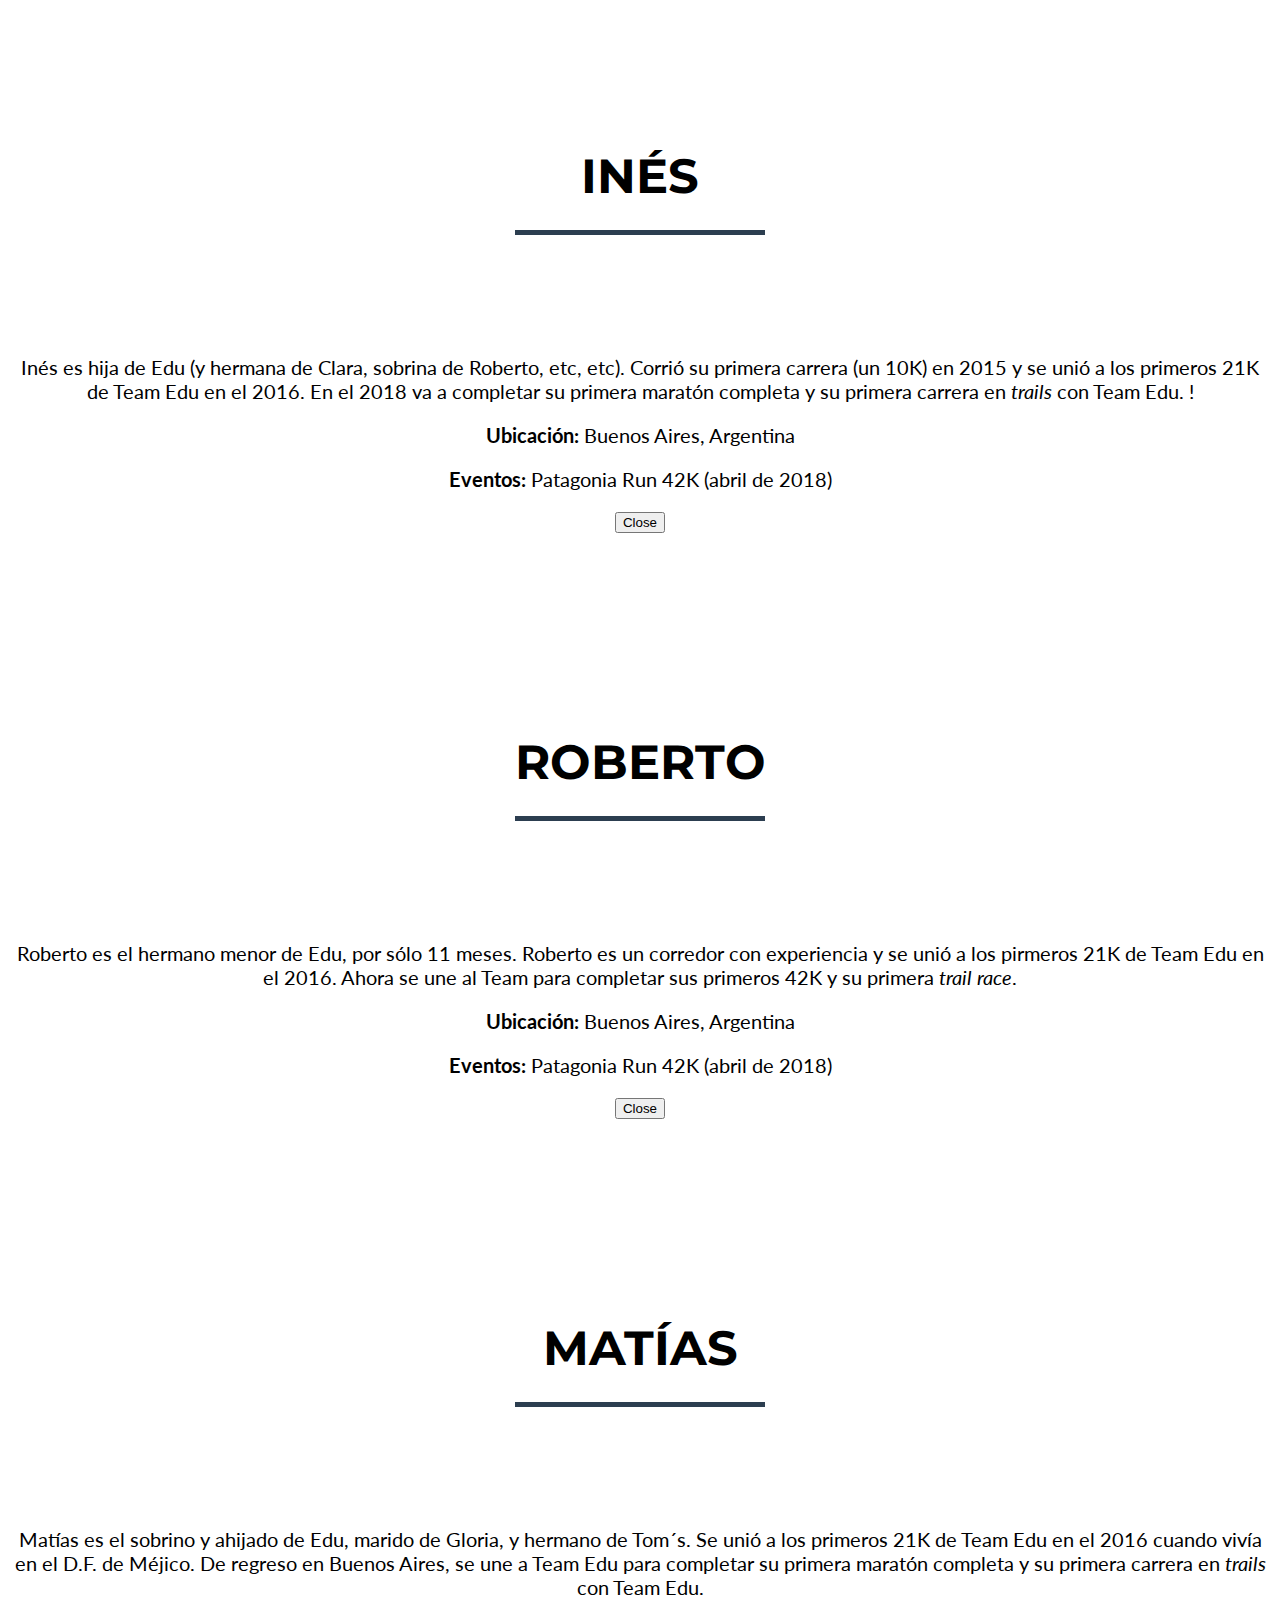
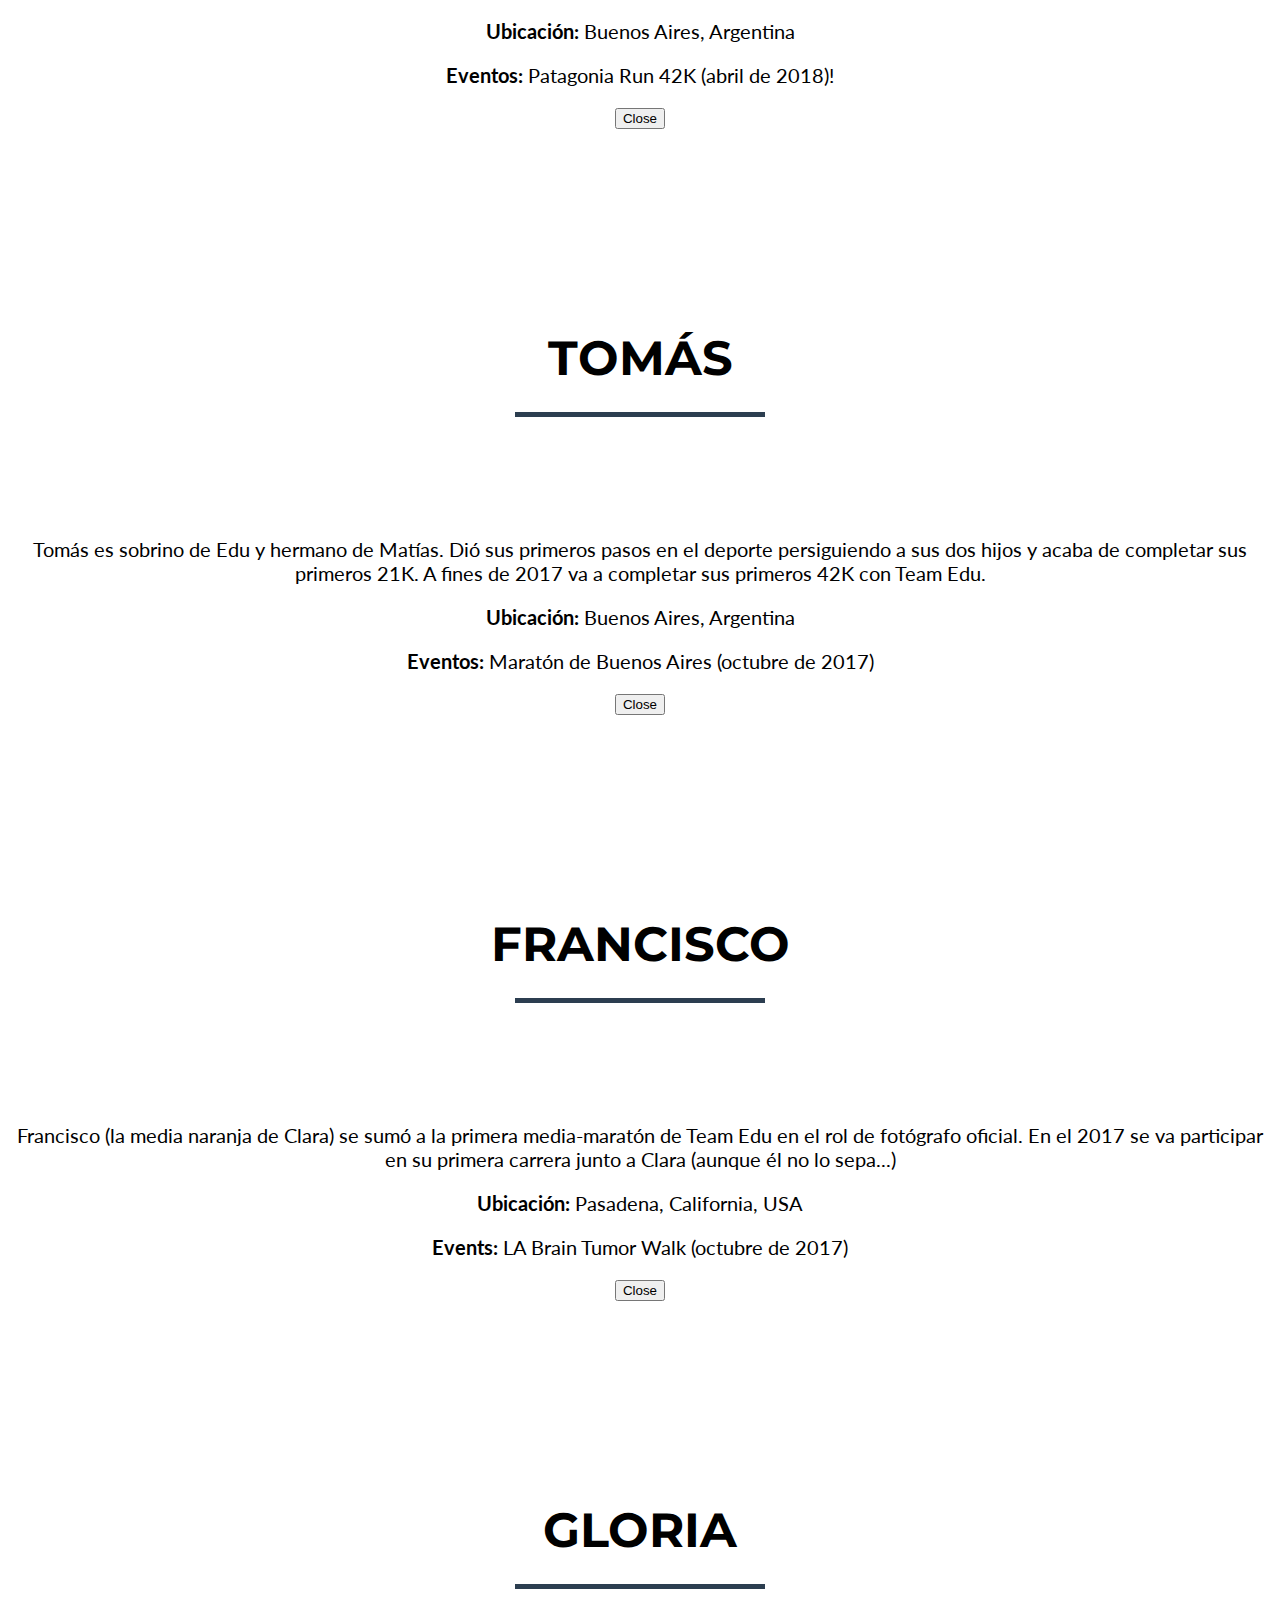
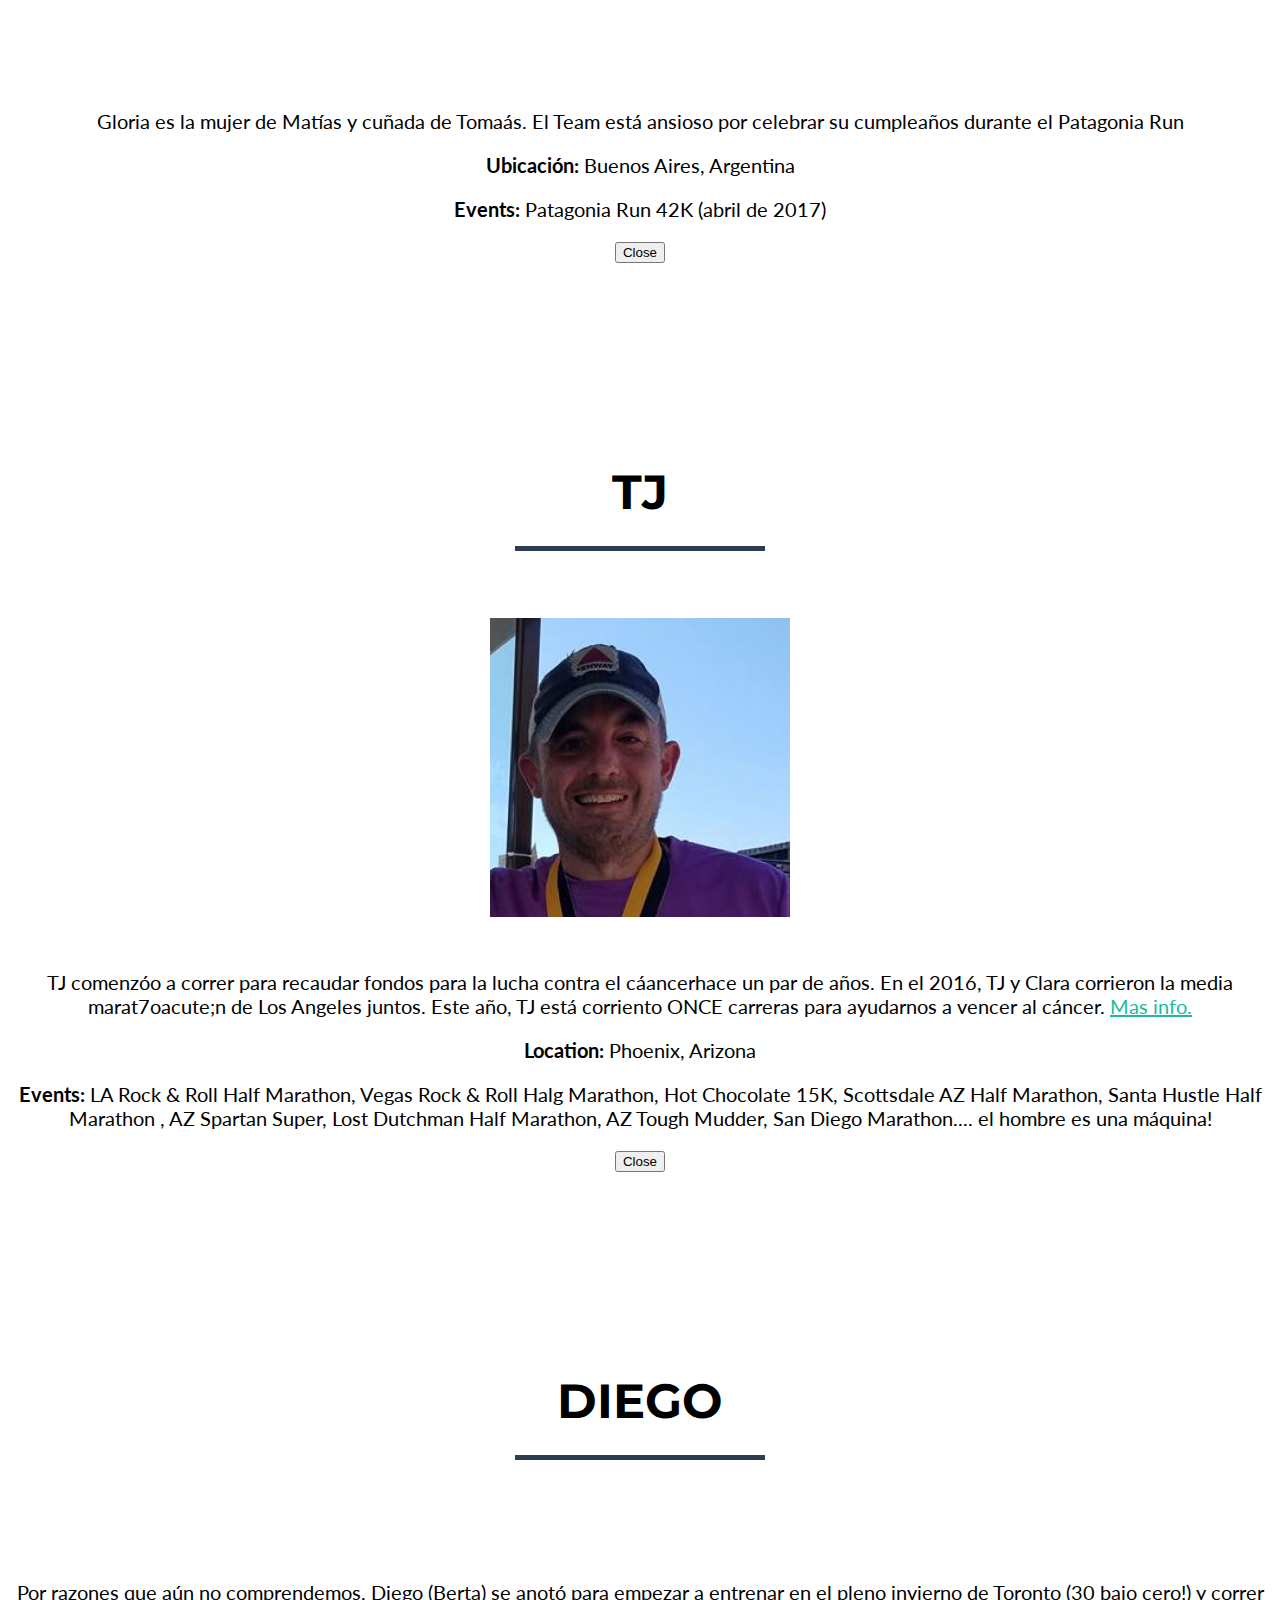
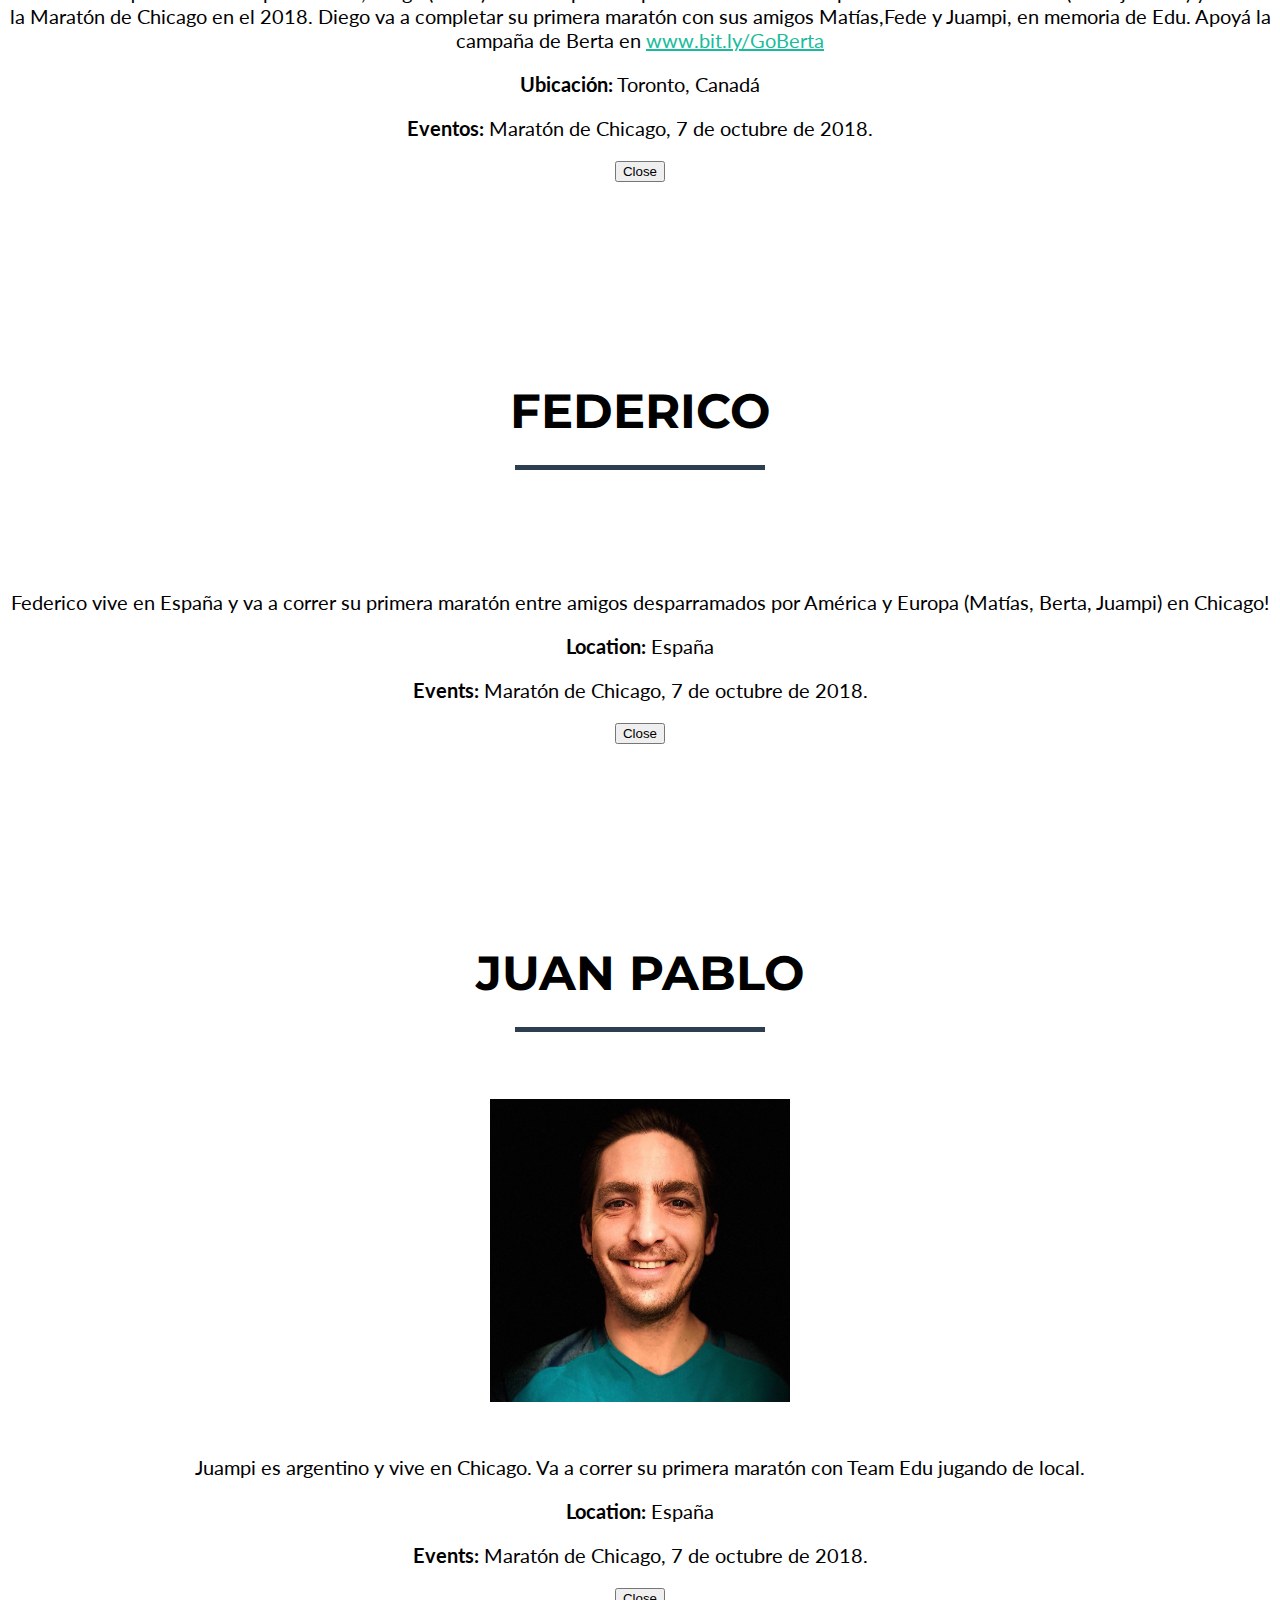
==== commit 2e029155: "Adds new team members banner" ====
--- a/index_es.html
+++ b/index_es.html
@@ -101,20 +101,20 @@
 			</div>
 		    </div>
 
+		    	<div class="item">
+                    <a href="#"><img src="img/chicago_team.png" /></a>
+                    <div class="carousel-caption">
+                        <p>&#161;Hay equipo! &#161;Bienvenidos a Team Edu Berta, Juampi y Fede! </p>
+                    </div>
+                </div>
+		    
 		     <div class="item">
                     <a href="#"><img src="img/surfcity_banner2.png" /></a>
                     <div class="carousel-caption">
                         <p>&#161;Llegamos! Team Edu complet&oacute; la marat&oacute;n de Surf City</p>
                     </div>
                 </div>
-            
-		<div class="item">
-                    <a href="#"><img src="img/tj_race_banner.png" /></a>
-                    <div class="carousel-caption">
-                        <p>&#161;Una m&aacute;quina de correr y recaudar fondos! TJ corri&oacute; TRES carreras en lo que va del 2018.
-                    </div>
-                </div>
-		    
+            		    
 		    <div class="item">
                     <a href="#"><img src="img/slide-pbar-01.png" /></a>
 					<div id="pbar-container">
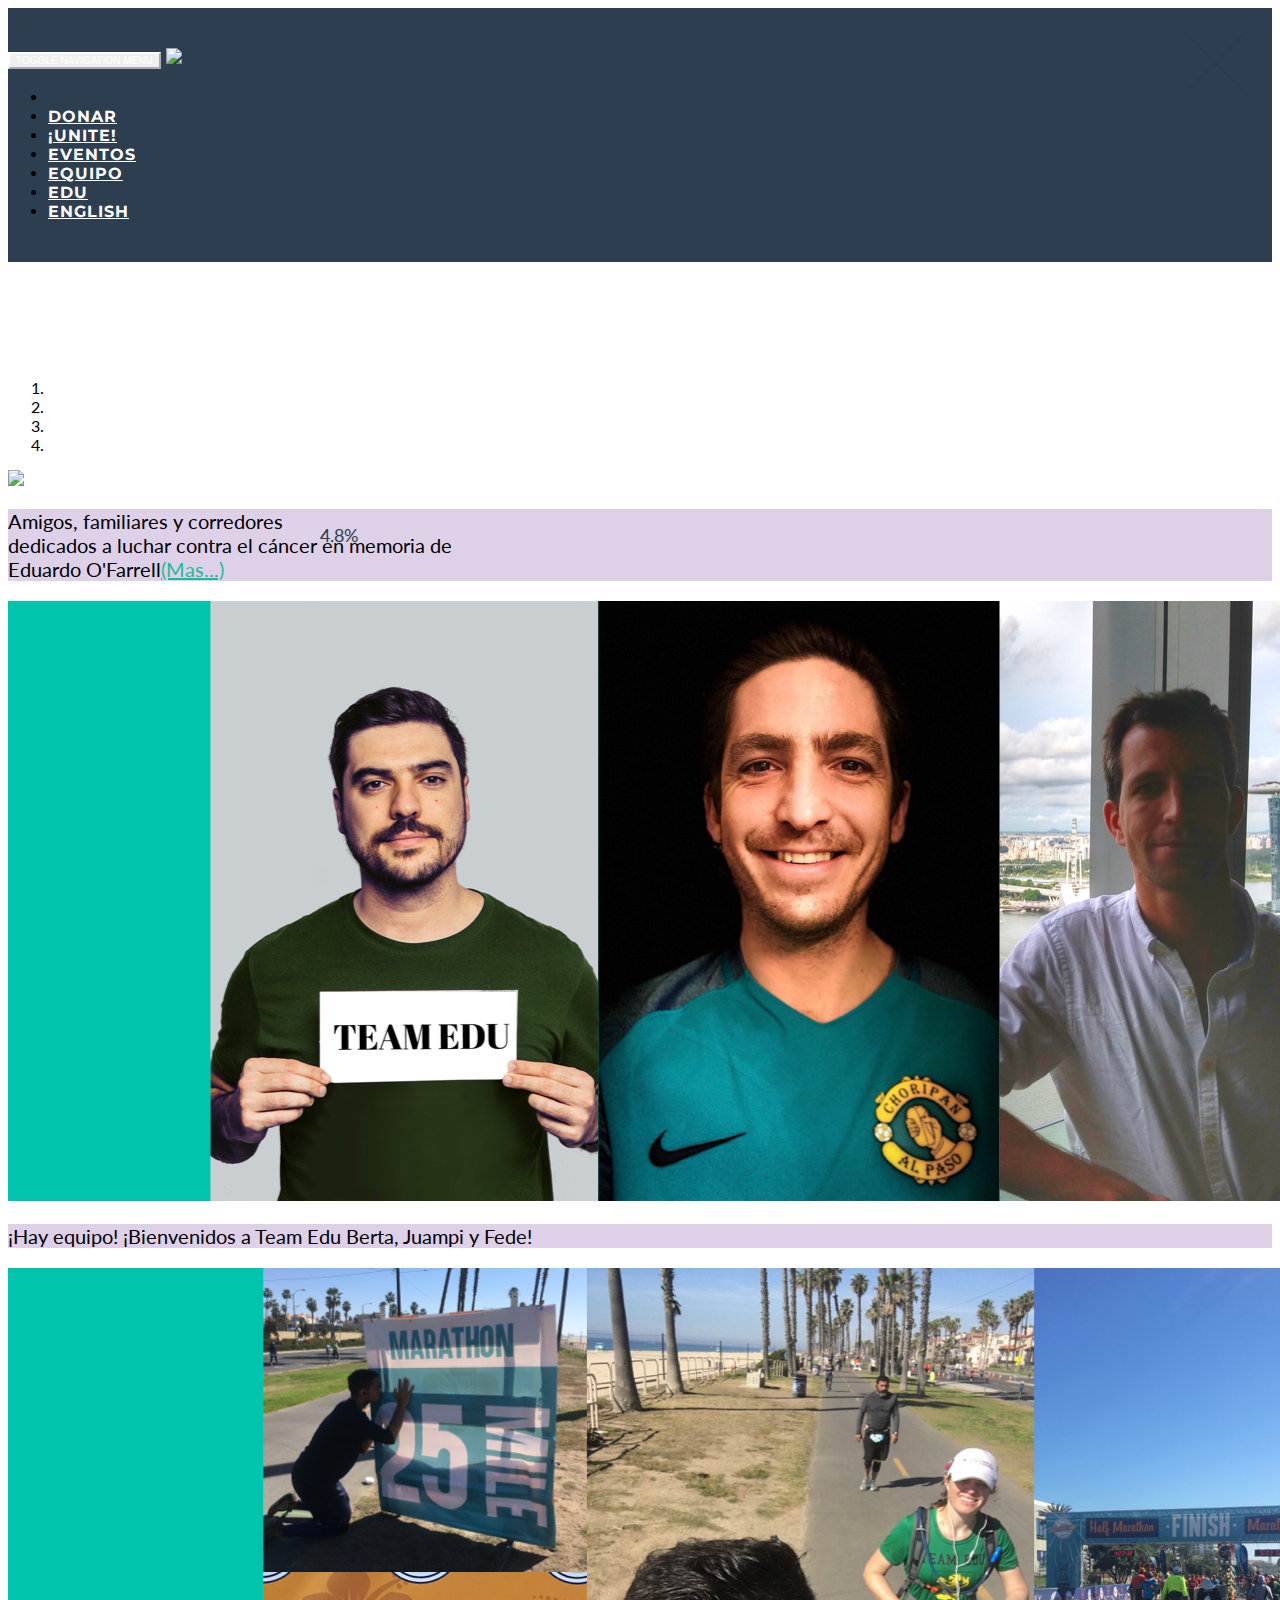
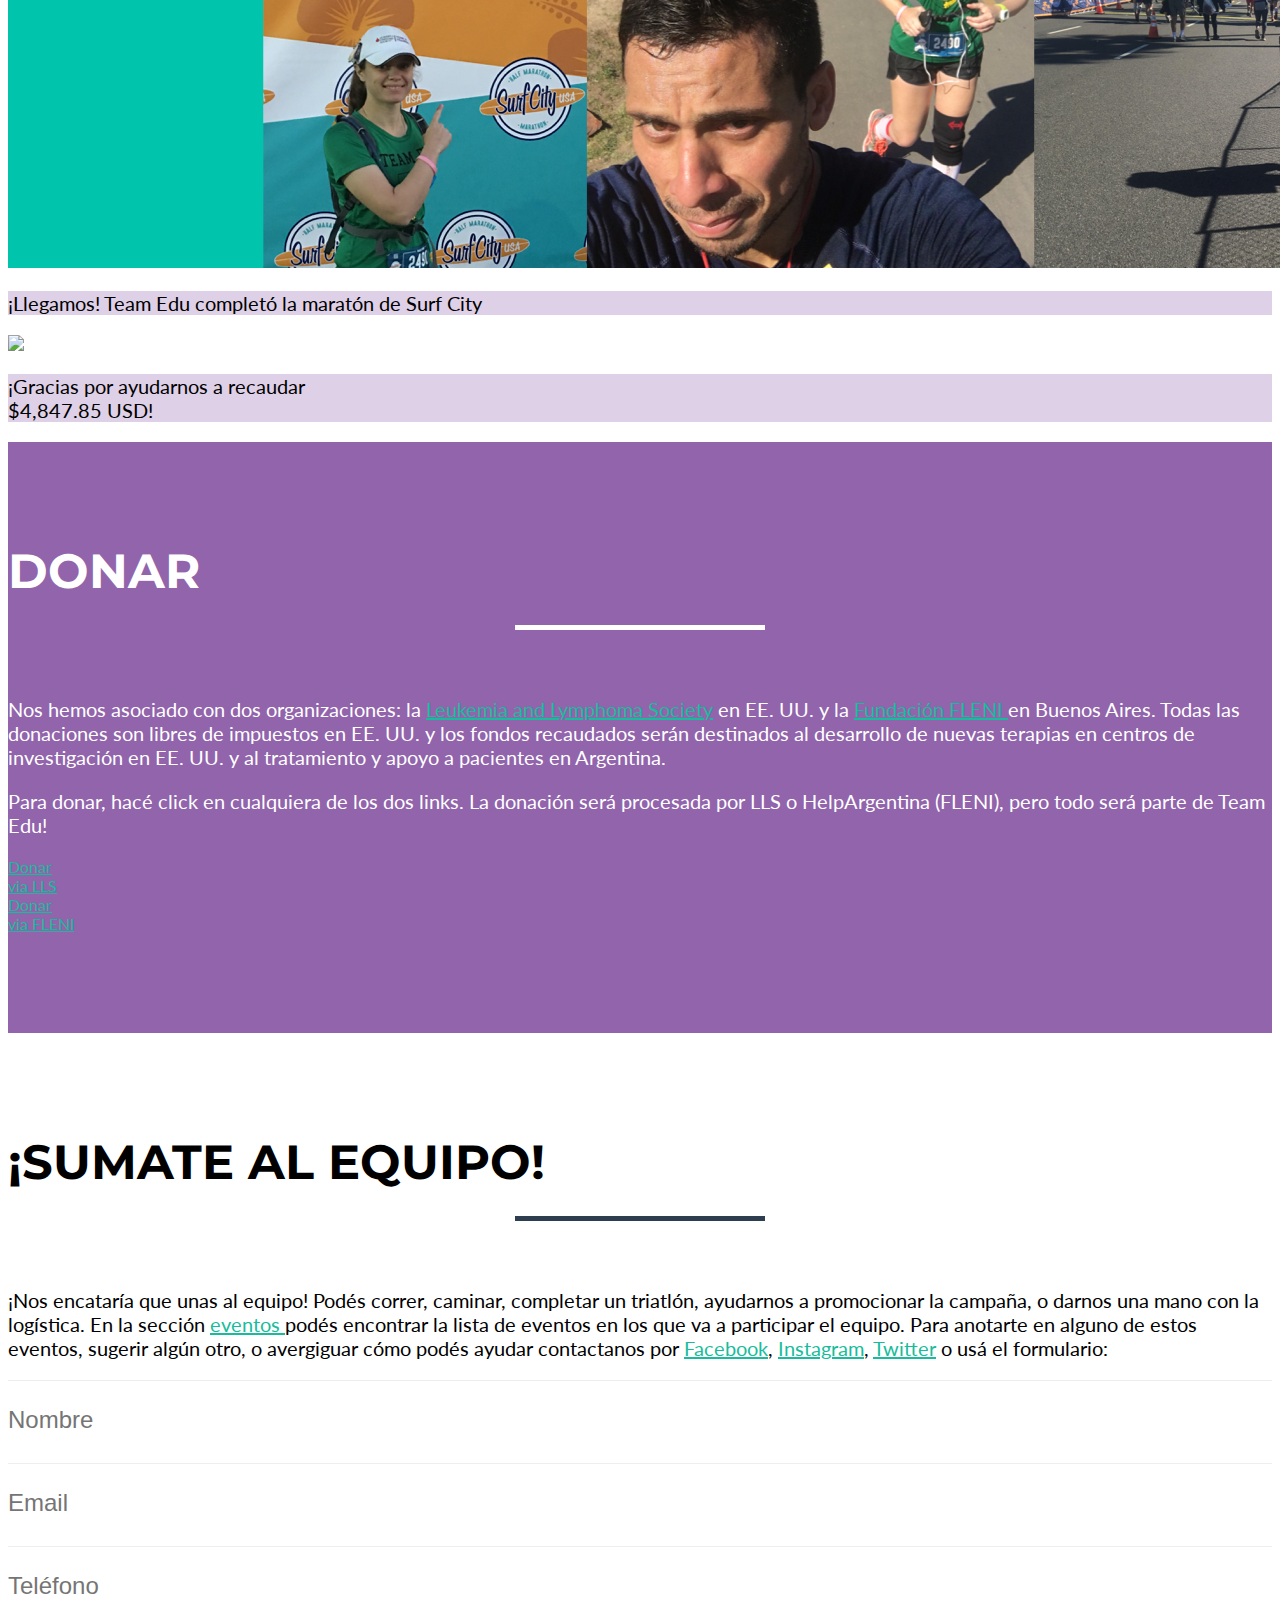
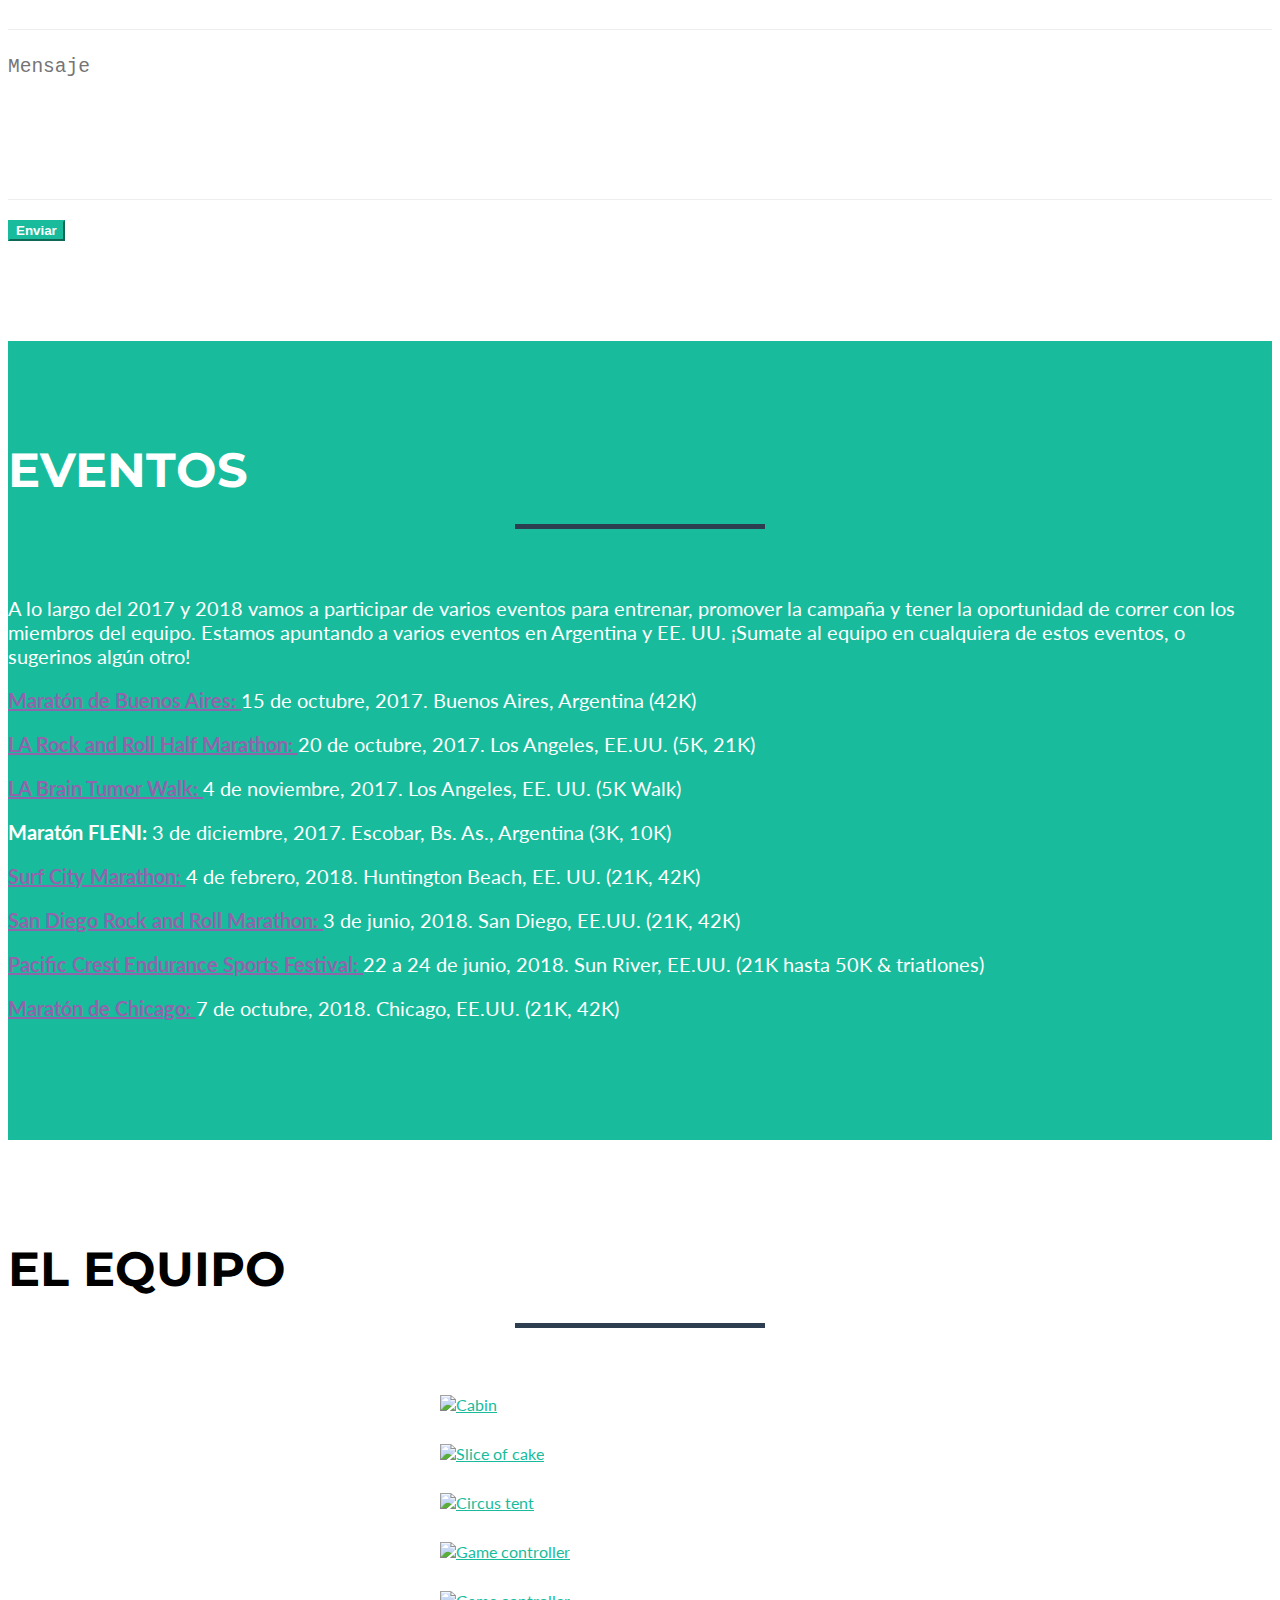
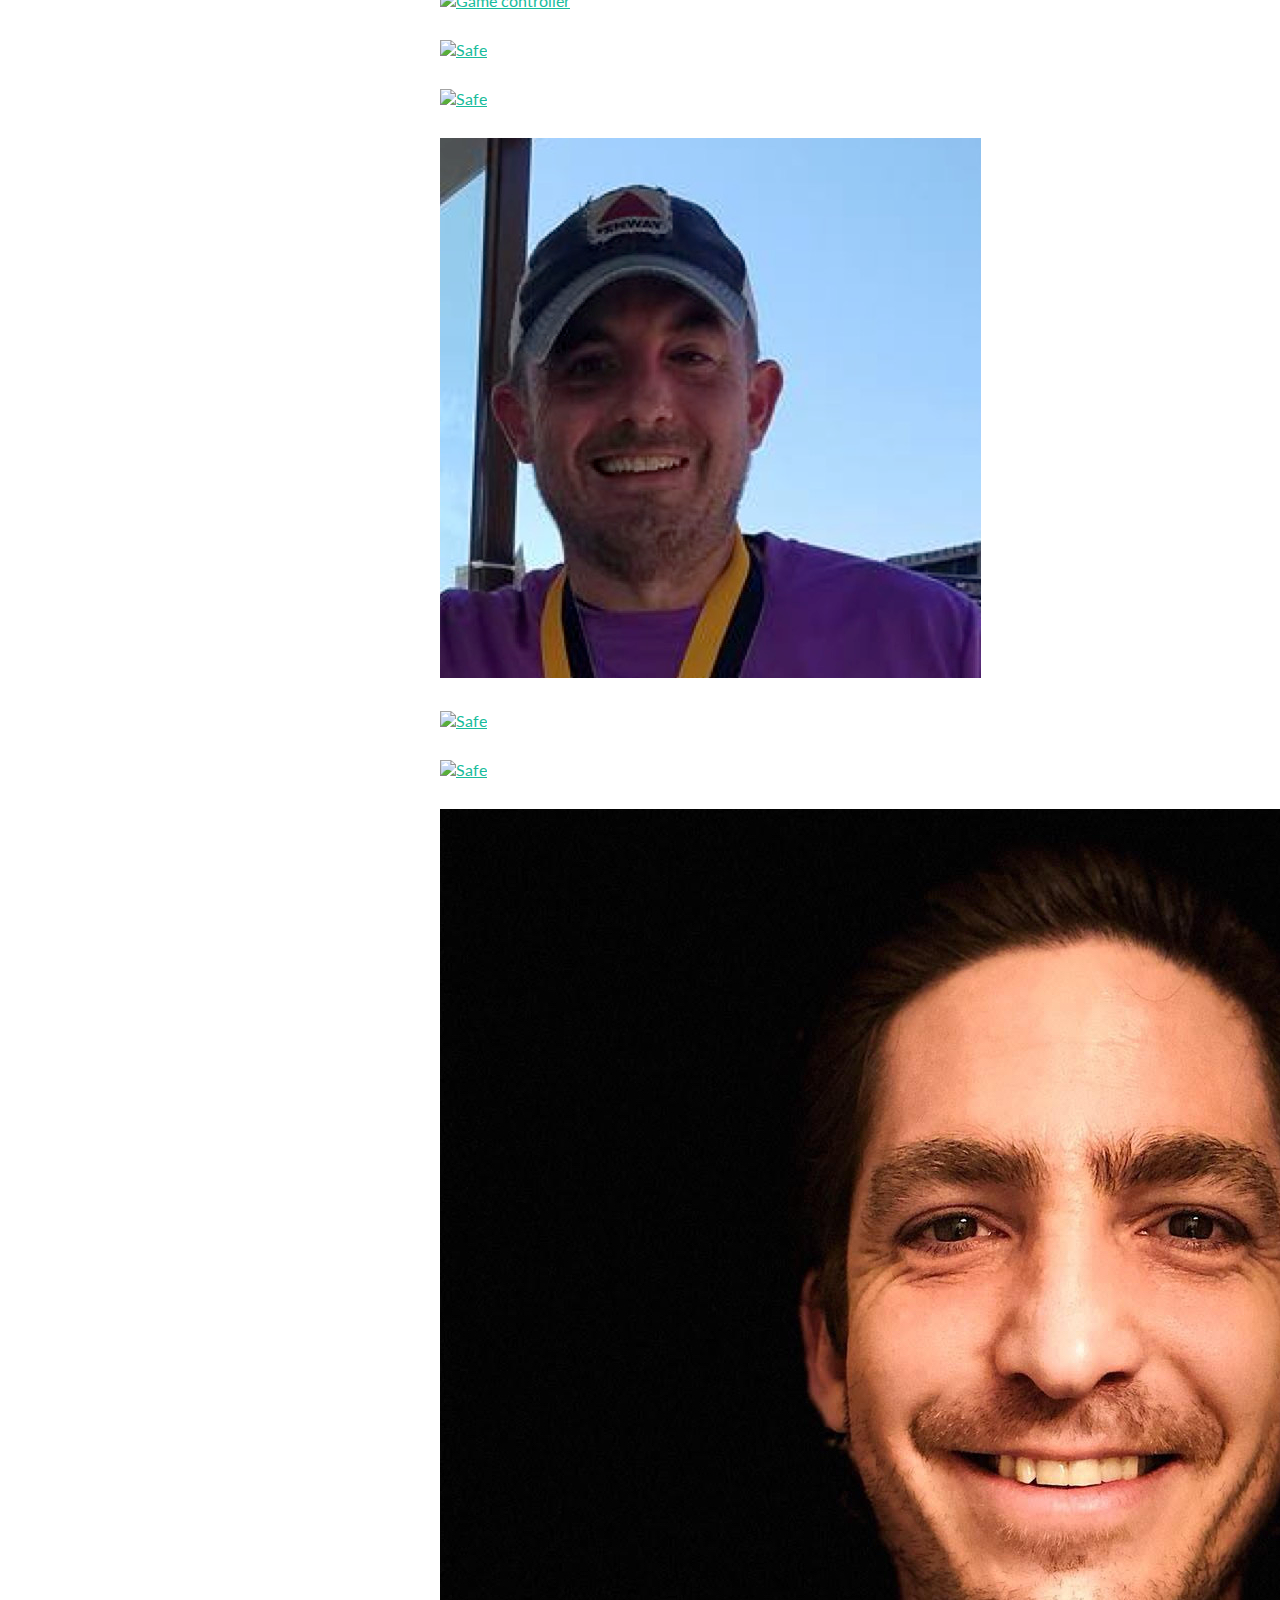
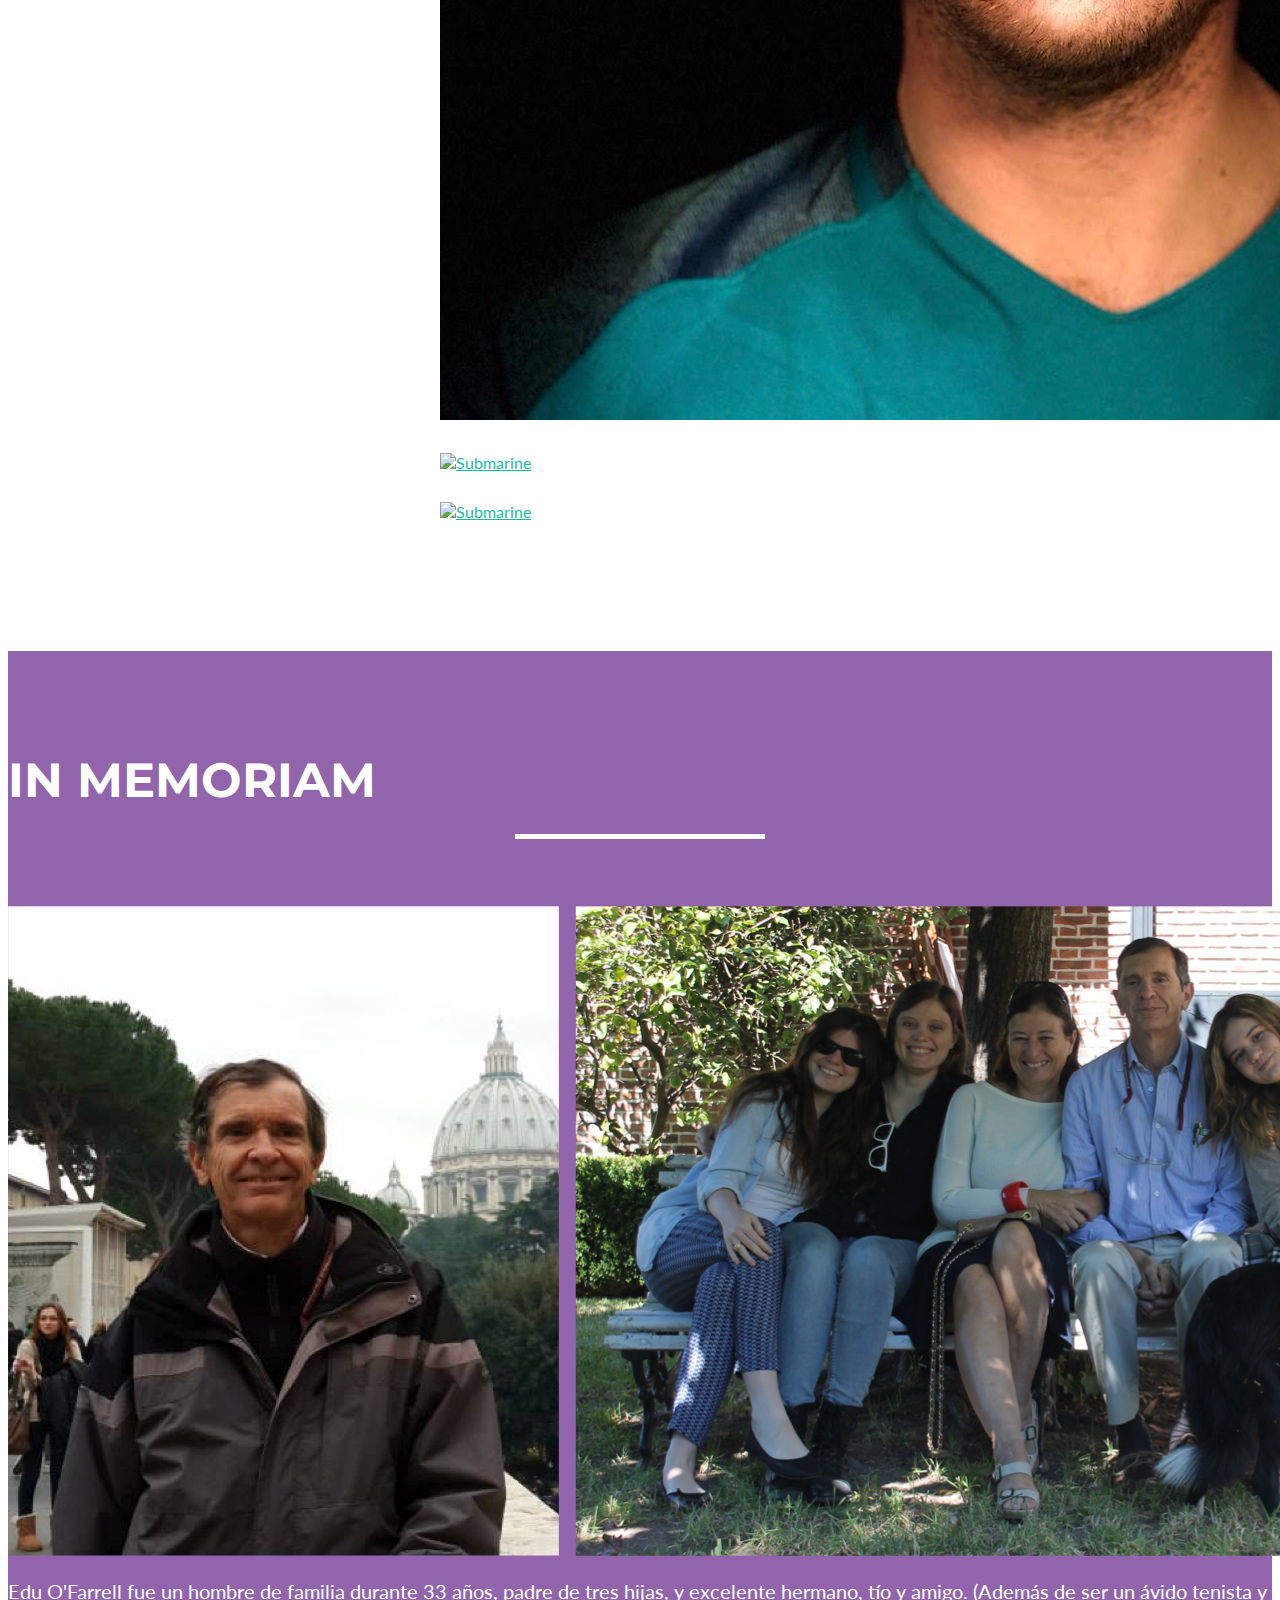
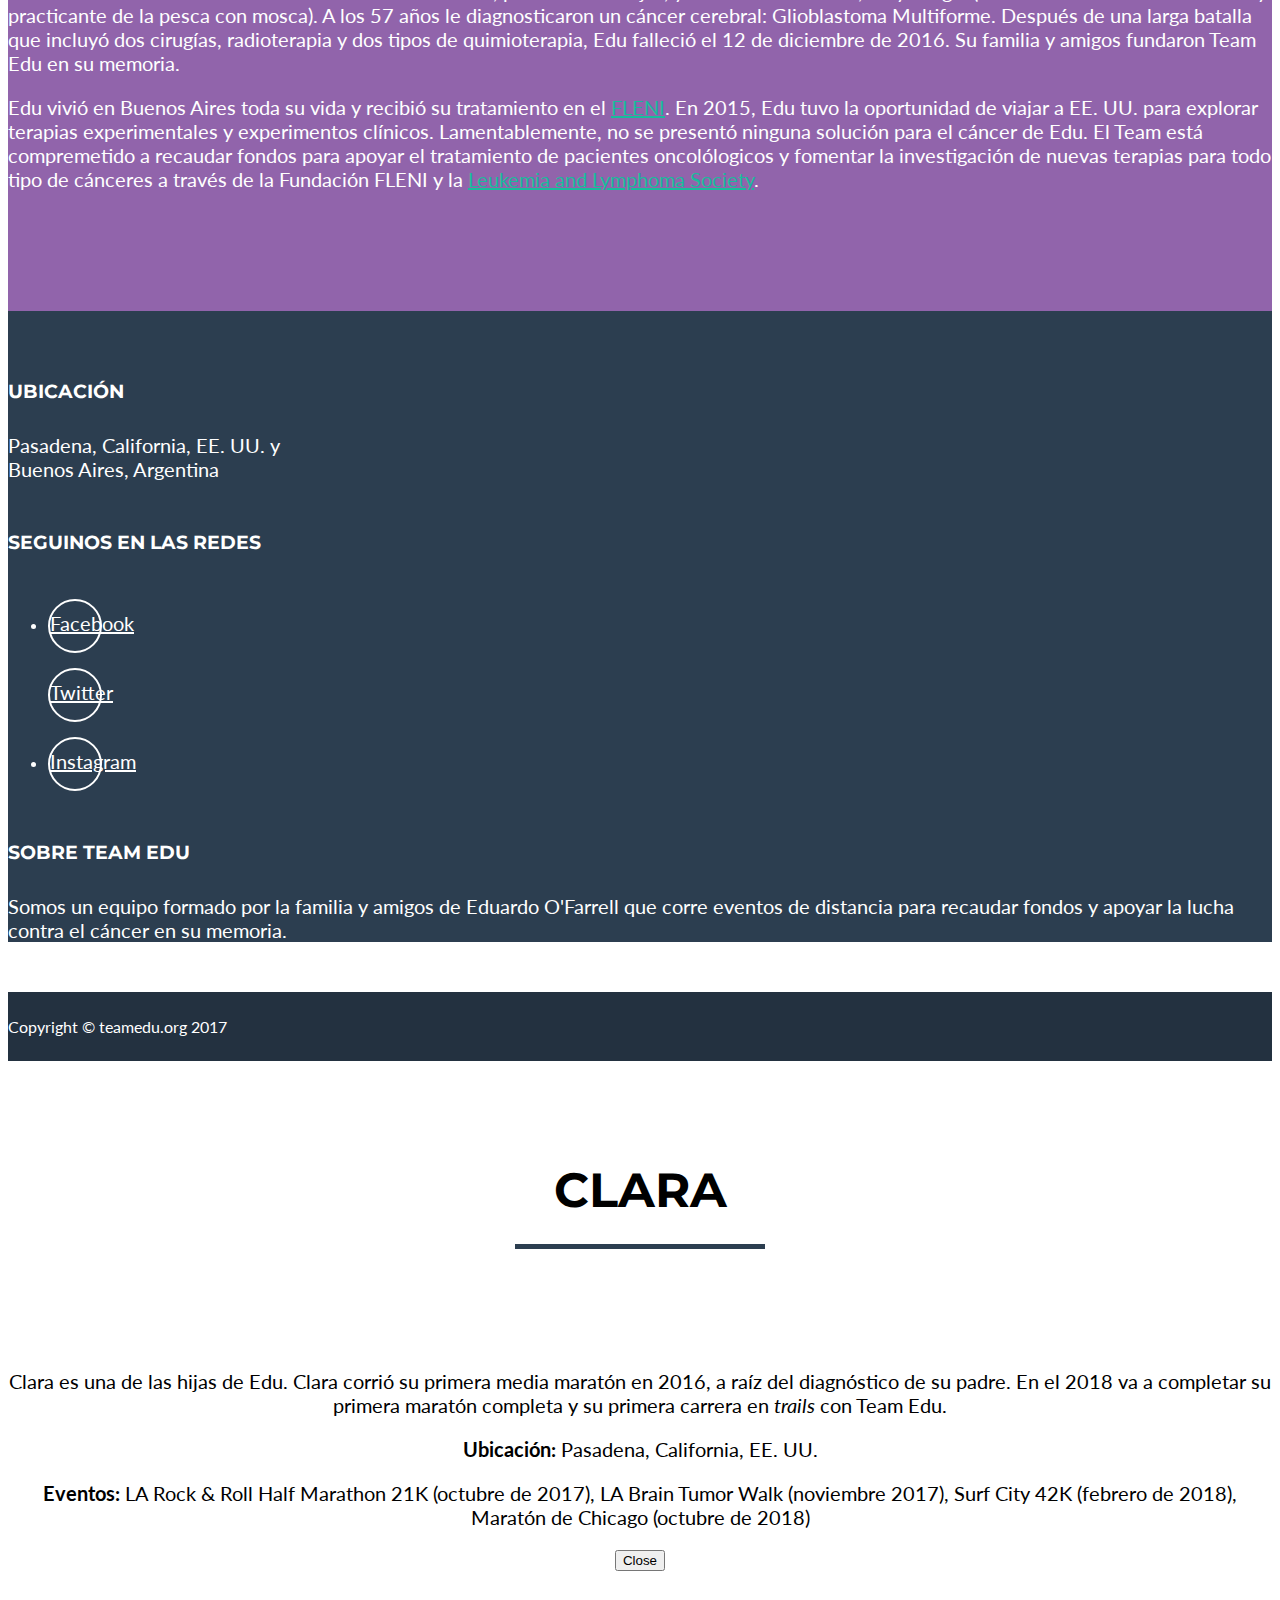
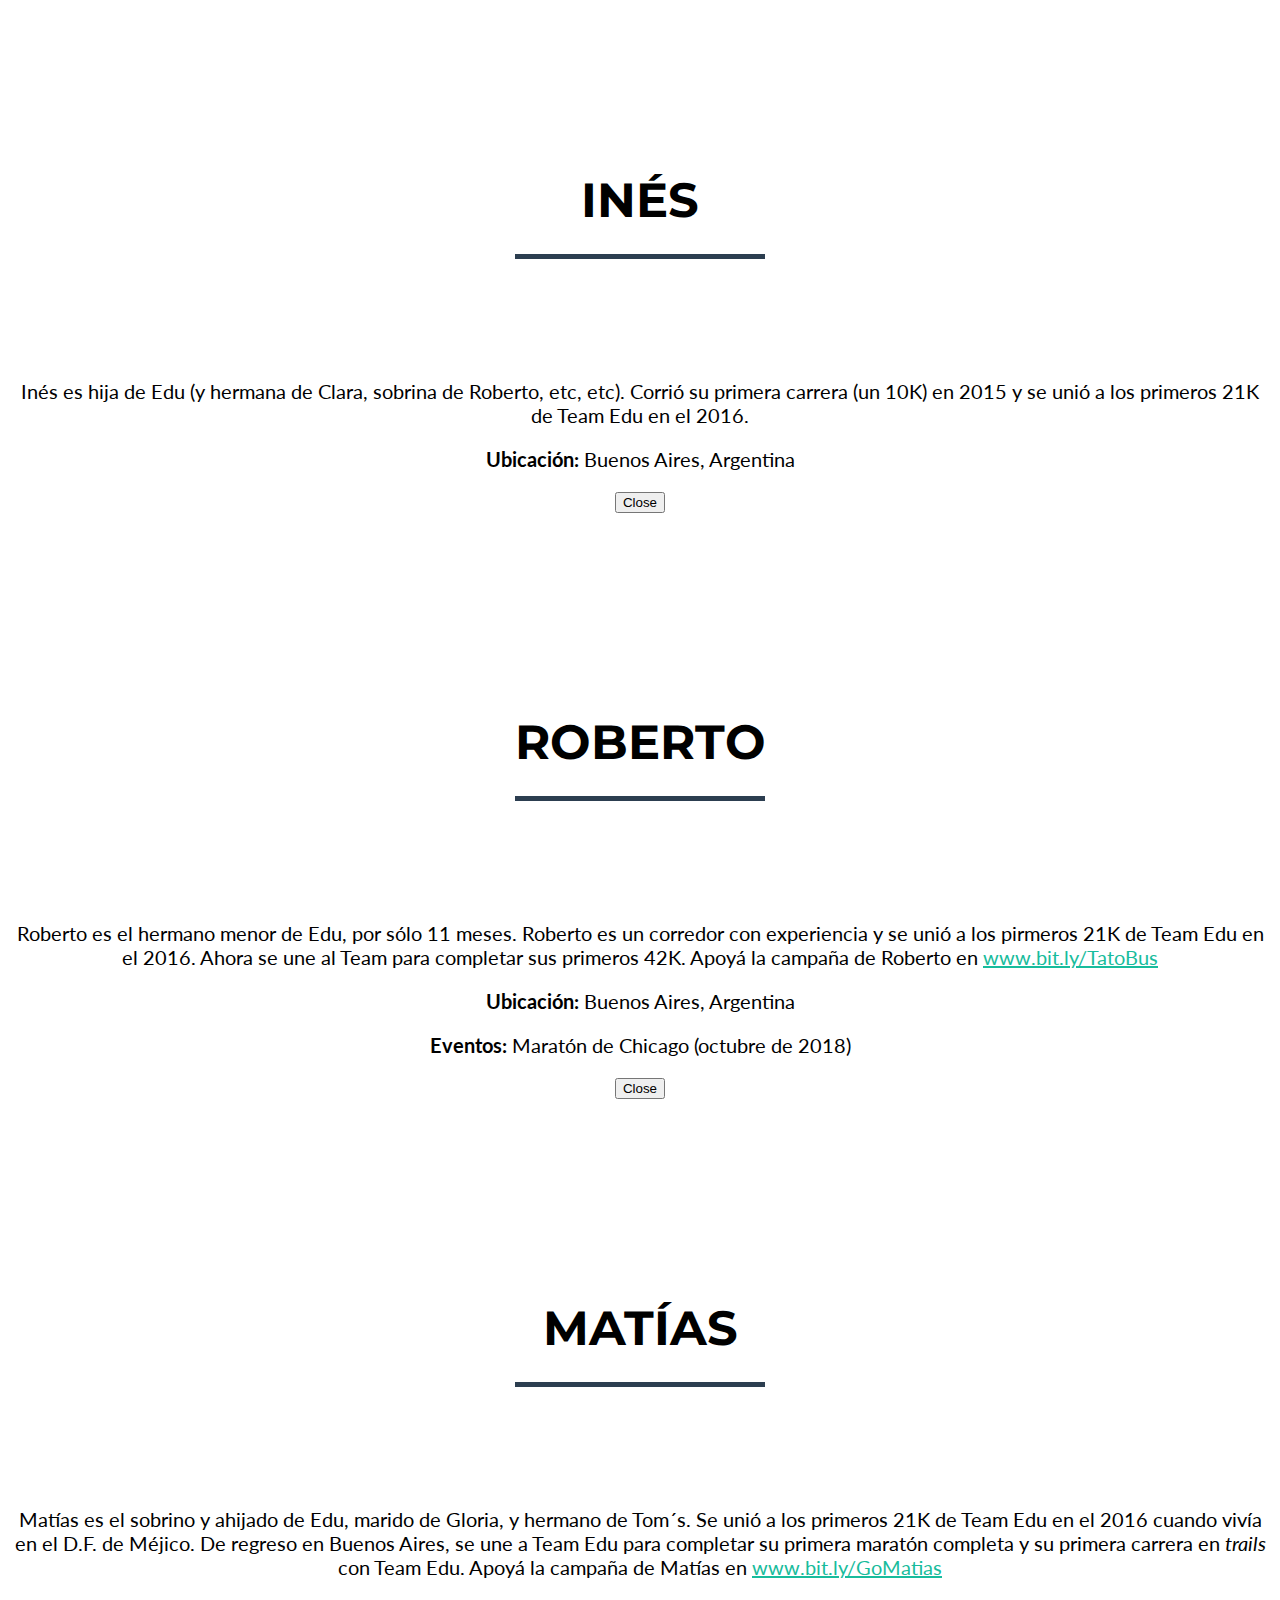
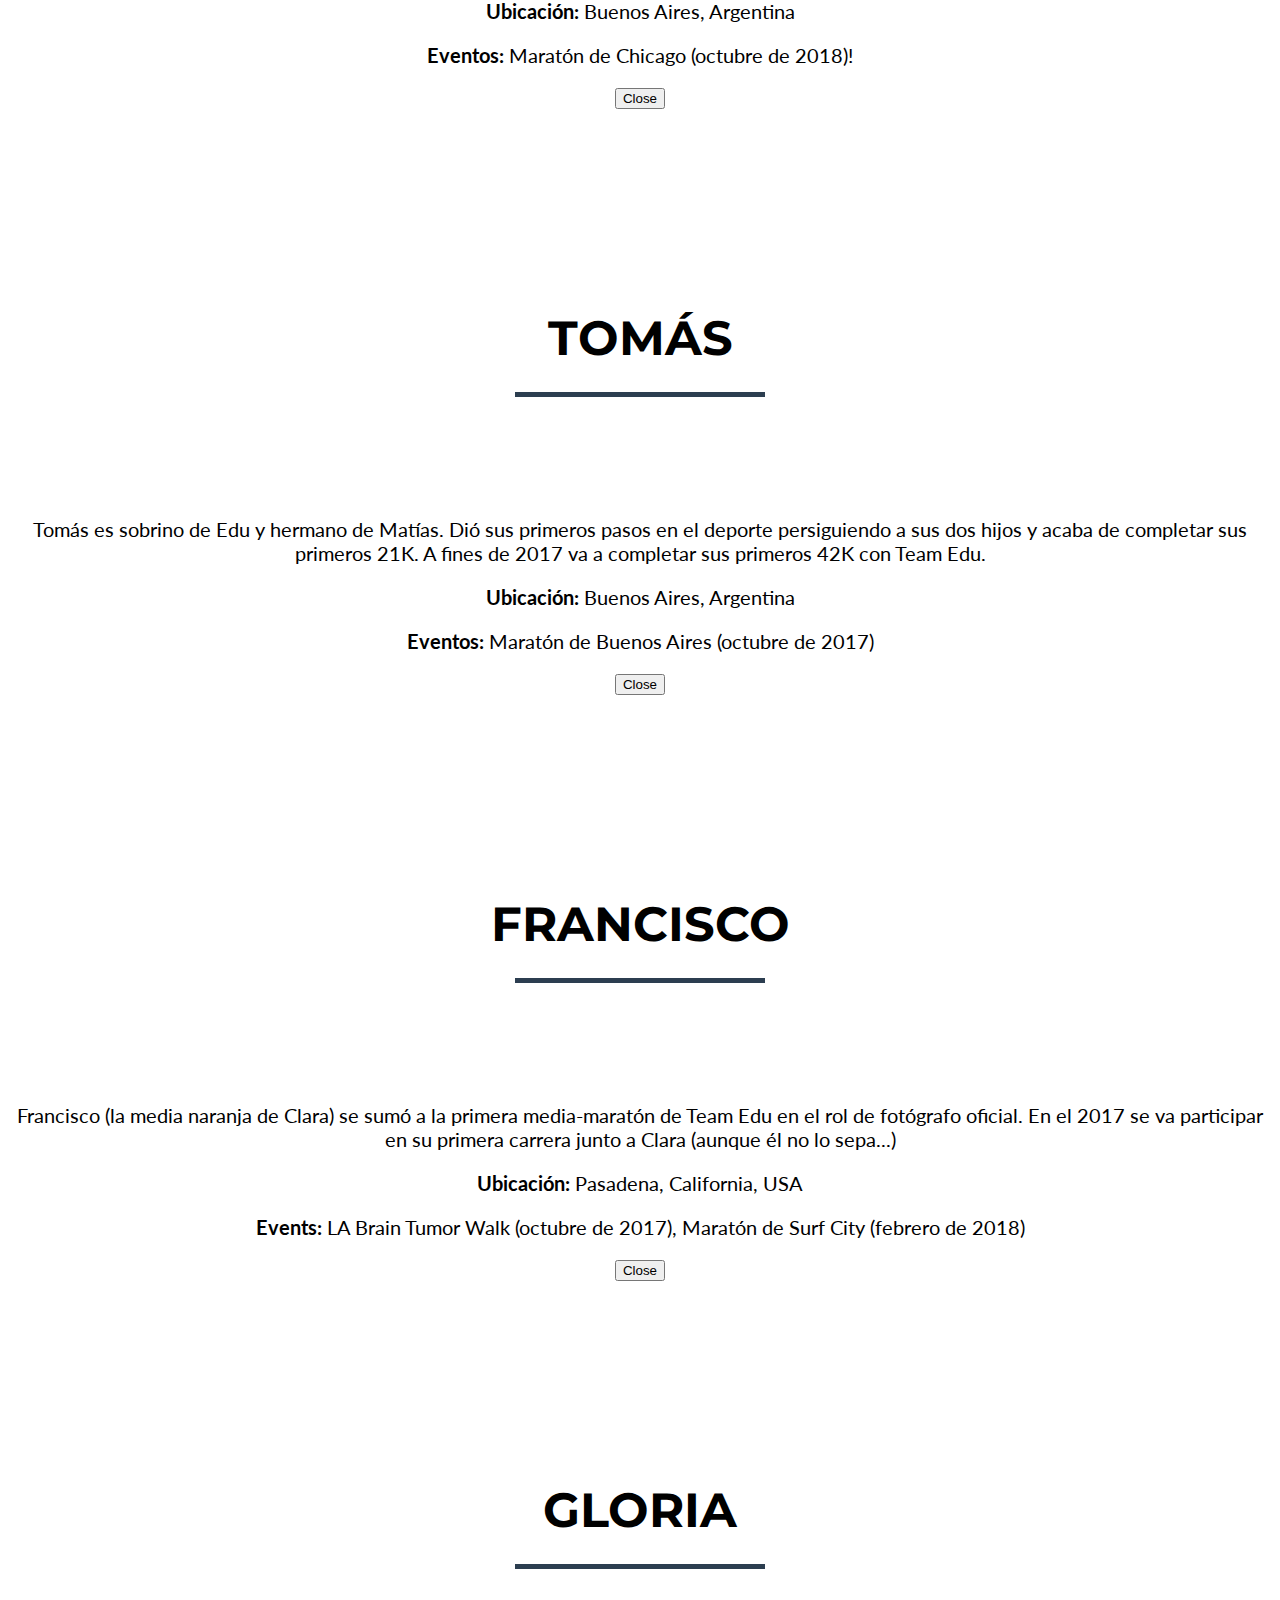
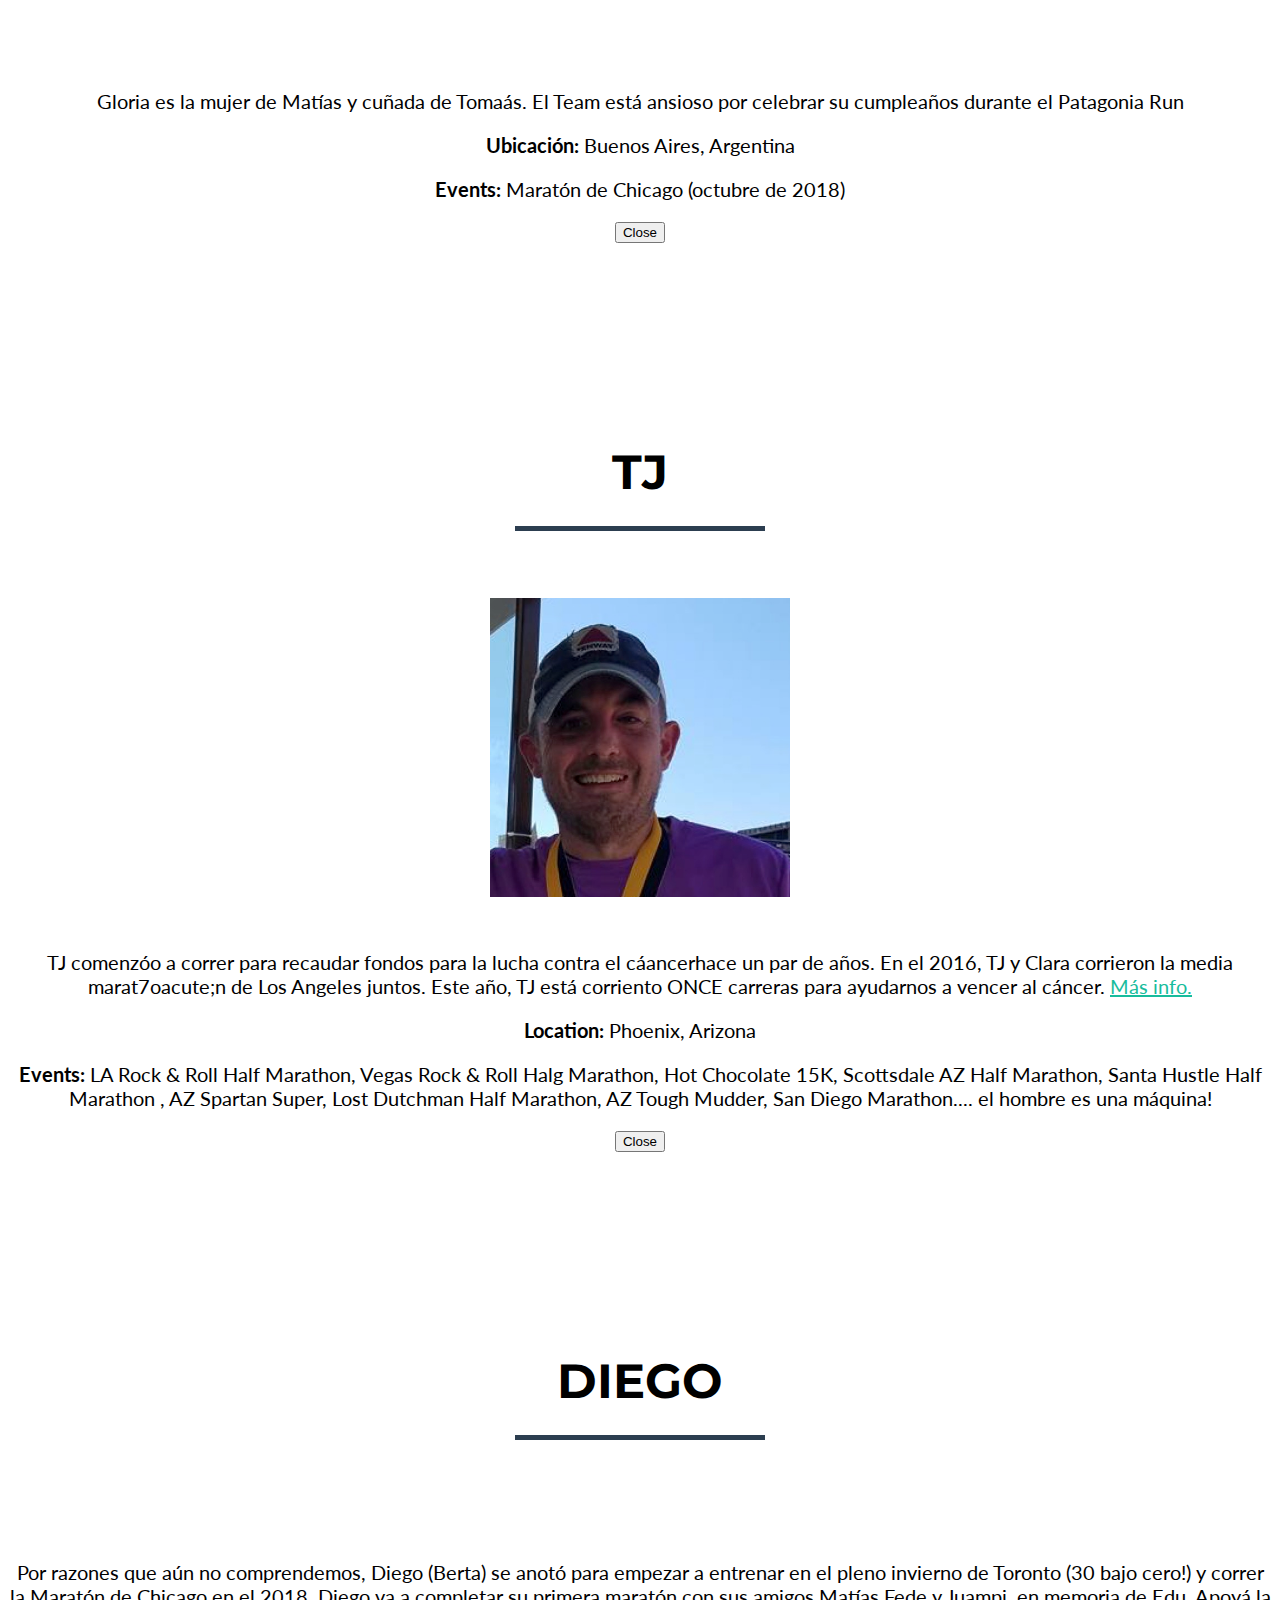
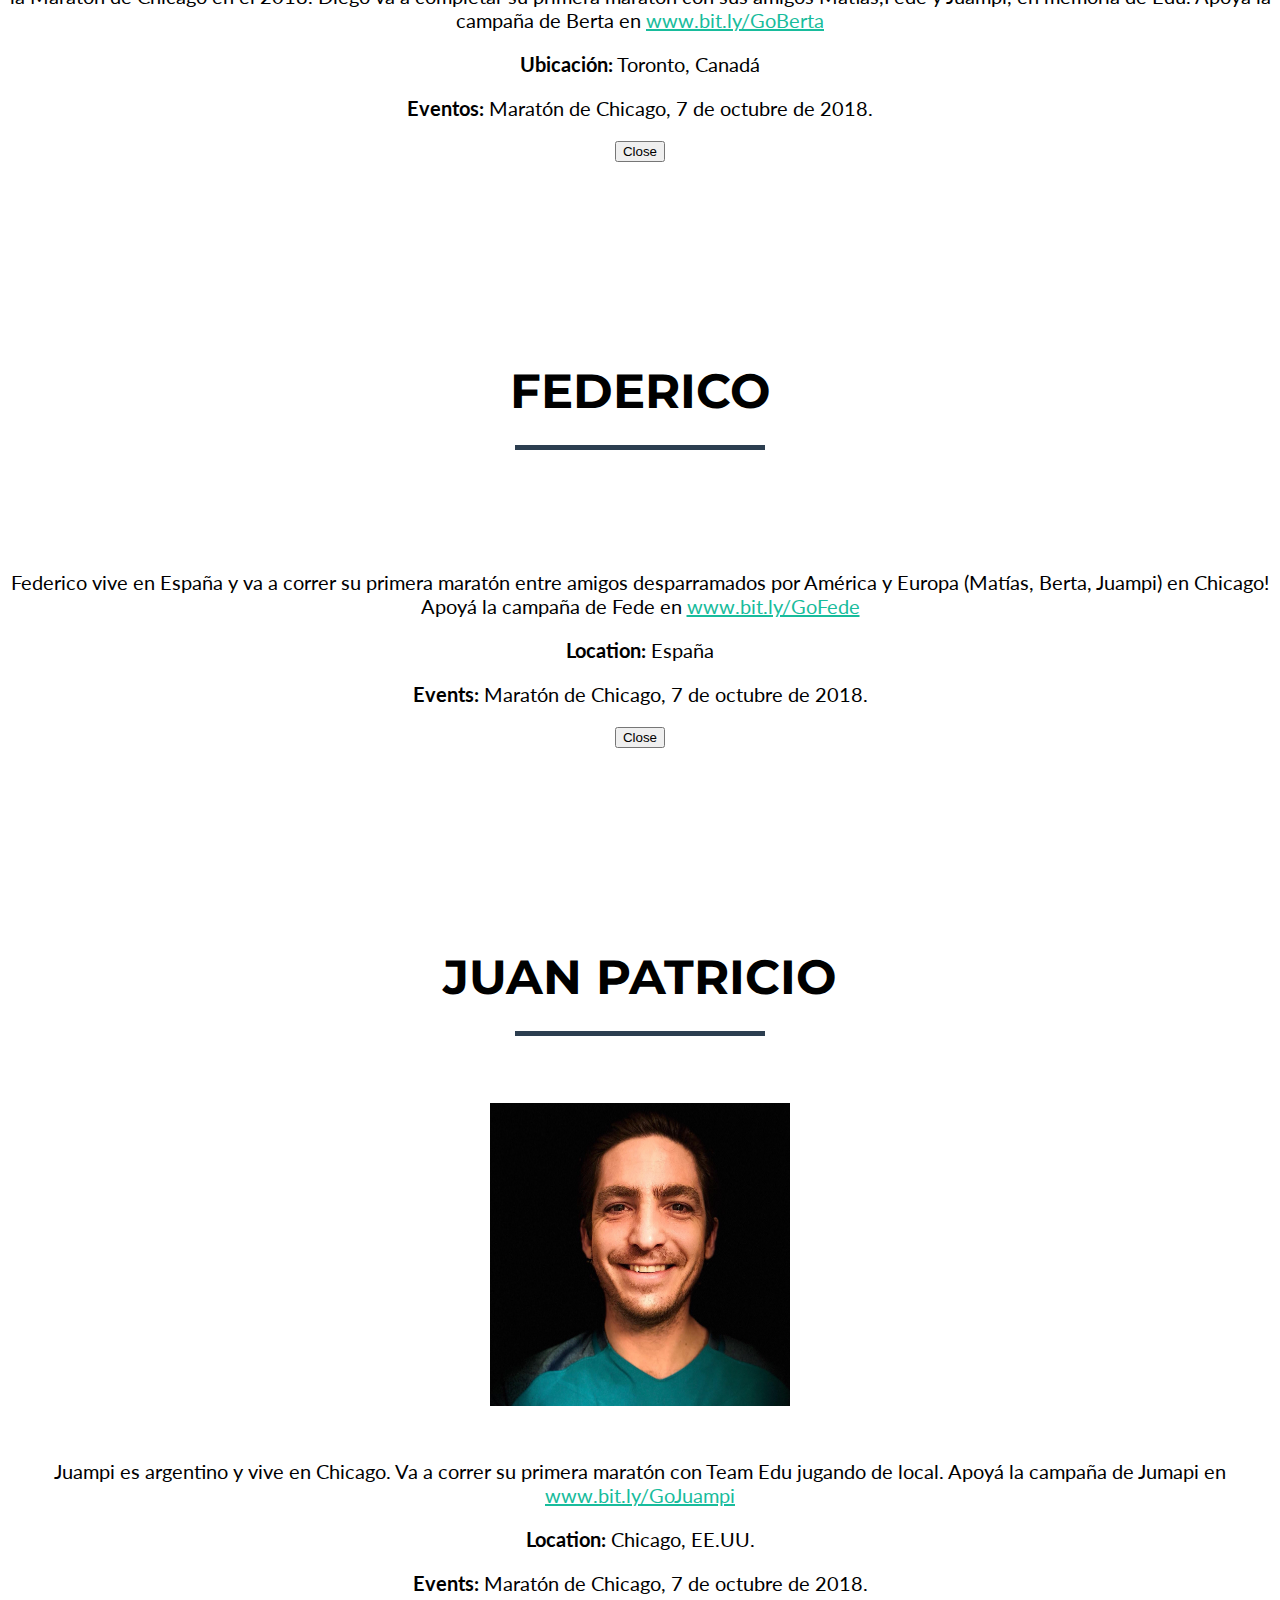
==== commit 4c5bbdec: "Adds links to all TNT pages" ====
--- a/index_es.html
+++ b/index_es.html
@@ -522,7 +522,7 @@
                             <p> Clara es una de las hijas de Edu. Clara corri&oacute; su primera media marat&oacute;n en 2016, a ra&iacute;z del diagn&oacute;stico de su padre. En el 2018 va a completar su primera marat&oacute;n completa y su primera carrera en <i>trails</i> con Team Edu. 
 			     </p>
 			    <p><b>Ubicaci&oacute;n:</b> Pasadena, California, EE. UU.</p>
-			    <p><b>Eventos:</b> LA Rock & Roll Half Marathon 21K (octubre de 2017), LA Brain Tumor Walk (noviembre 2017), Surf City 42K</p>
+			    <p><b>Eventos:</b> LA Rock & Roll Half Marathon 21K (octubre de 2017), LA Brain Tumor Walk (noviembre 2017), Surf City 42K (febrero de 2018), Marat&oacute;n de Chicago (octubre de 2018)</p>
                             <button type="button" class="btn btn-default" data-dismiss="modal"><i class="fa fa-times"></i> Close</button>
                         </div>
                     </div>
@@ -545,10 +545,8 @@
                             <h2>IN&Eacute;S</h2>
                             <hr class="star-primary">
                             <img src="img/team/iof.jpg" class="img-responsive img-centered" width="300px" alt="">
-                            <p>In&eacute;s es hija de Edu (y hermana de Clara, sobrina de Roberto, etc, etc). Corri&oacute; su primera carrera (un 10K) en 2015 y se uni&oacute; a los primeros 21K de Team Edu en el 2016.  En el 2018 va a completar su primera marat&oacute;n completa y su primera carrera en <i>trails</i> con Team Edu. 
-			     !</p>
+                            <p>In&eacute;s es hija de Edu (y hermana de Clara, sobrina de Roberto, etc, etc). Corri&oacute; su primera carrera (un 10K) en 2015 y se uni&oacute; a los primeros 21K de Team Edu en el 2016.</p>
 			    <p><b>Ubicaci&oacute;n:</b> Buenos Aires, Argentina</p>
-			    <p><b>Eventos:</b> Patagonia Run 42K (abril de 2018)</p>
 			    
                             
                             <button type="button" class="btn btn-default" data-dismiss="modal"><i class="fa fa-times"></i> Close</button>
@@ -573,10 +571,10 @@
                             <h2>ROBERTO</h2>
                             <hr class="star-primary">
                             <img src="img/team/rof.jpg" class="img-responsive img-centered" width="300px" alt="">
-			    <p>Roberto es el hermano menor de Edu, por s&oacute;lo 11 meses. Roberto es un corredor con experiencia y se uni&oacute a los pirmeros 21K de Team Edu en el 2016. Ahora se une al Team para completar sus primeros 42K y su primera <i>trail race</i>.
+			    <p>Roberto es el hermano menor de Edu, por s&oacute;lo 11 meses. Roberto es un corredor con experiencia y se uni&oacute a los pirmeros 21K de Team Edu en el 2016. Ahora se une al Team para completar sus primeros 42K. Apoy&aacute; la campa&ntilde;a de Roberto en <a href="http://bit.ly/TatoBus"> www.bit.ly/TatoBus </a> </p>
 			    </p>
 			    <p><b>Ubicaci&oacute;n:</b> Buenos Aires, Argentina</p>
-			    <p><b>Eventos:</b> Patagonia Run 42K (abril de 2018)</p>
+			    <p><b>Eventos:</b> Marat&oacute;n de Chicago (octubre de 2018)</p>
                             
                             <button type="button" class="btn btn-default" data-dismiss="modal"><i class="fa fa-times"></i> Close</button>
                         </div>
@@ -600,10 +598,10 @@
                             <h2>MAT&Iacute;AS</h2>
                             <hr class="star-primary">
                             <img src="img/team/mof.jpg" class="img-responsive img-centered" width="300px" alt="">
-			    <p>Mat&iacute;as es el sobrino y ahijado de Edu, marido de Gloria, y hermano de Tom&acute;s. Se uni&oacute; a los primeros 21K de Team Edu en el 2016 cuando viv&iacute;a en el D.F. de M&eacute;jico.  De regreso en Buenos Aires, se une a Team Edu para completar su primera marat&oacute;n completa y su primera carrera en <i>trails</i> con Team Edu. 
+			    <p>Mat&iacute;as es el sobrino y ahijado de Edu, marido de Gloria, y hermano de Tom&acute;s. Se uni&oacute; a los primeros 21K de Team Edu en el 2016 cuando viv&iacute;a en el D.F. de M&eacute;jico.  De regreso en Buenos Aires, se une a Team Edu para completar su primera marat&oacute;n completa y su primera carrera en <i>trails</i> con Team Edu.  Apoy&aacute; la campa&ntilde;a de Mat&iacute;as en <a href="http://bit.ly/GoMatias"> www.bit.ly/GoMatias </a> </p>
 			      </p>
 			    <p><b>Ubicaci&oacute;n:</b> Buenos Aires, Argentina</p>
-			    <p><b>Eventos:</b> Patagonia Run 42K (abril de 2018)!</p>
+			    <p><b>Eventos:</b> Marat&oacute;n de Chicago (octubre de 2018)!</p>
                             
                             <button type="button" class="btn btn-default" data-dismiss="modal"><i class="fa fa-times"></i> Close</button>
                         </div>
@@ -656,7 +654,7 @@
                             <p>Francisco (la media naranja de Clara) se sum&oacute; a la primera media-marat&oacute;n de Team Edu en el rol de fot&oacute;grafo oficial. En el 2017 se va participar en su primera carrera junto a Clara (aunque &eacute;l no lo sepa...)
 			     </p>
 			    <p><b>Ubicaci&oacute;n:</b> Pasadena, California, USA</p>
-			    <p><b>Events:</b> LA Brain Tumor Walk (octubre de 2017)</p>
+			    <p><b>Events:</b> LA Brain Tumor Walk (octubre de 2017), Marat&oacute;n de Surf City (febrero de 2018)</p>
                             
                             <button id="btnSubmit" type="button" class="btn btn-default" data-dismiss="modal"><i class="fa fa-times"></i> Close</button>
                         </div>
@@ -682,7 +680,7 @@
                             <img src="img/team/gpof.jpg" class="img-responsive img-centered" width="300px" alt="">
                             <p>Gloria es la mujer de Mat&iacute;as y cu&ntilde;ada de Toma&aacute;s. El Team est&aacute; ansioso por celebrar su cumplea&ntilde;os durante el Patagonia Run</p>
 			    <p><b>Ubicaci&oacute;n:</b> Buenos Aires, Argentina</p>
-			    <p><b>Events:</b> Patagonia Run 42K (abril de 2017)</p>
+			    <p><b>Events:</b> Marat&oacute;n de Chicago (octubre de 2018)</p>
                             <button id="btnSubmit" type="button" class="btn btn-default" data-dismiss="modal"><i class="fa fa-times"></i> Close</button>
                         </div>
                     </div>
@@ -705,7 +703,7 @@
                             <h2>TJ</h2>
                             <hr class="star-primary">
                             <img src="img/team/tjg.jpg" class="img-responsive img-centered" width="300px" alt="">
-                            <p> TJ comenz&oacute;o a correr para recaudar fondos para la lucha contra el c&aacute;ancerhace un par de a&ntilde;os. En el 2016, TJ y Clara corrieron la media marat7oacute;n de Los Angeles juntos. Este a&ntilde;o, TJ est&aacute; corriento ONCE carreras para ayudarnos a vencer al c&aacute;ncer. <a href="http://pages.teamintraining.org/az/rnr18/TGardner"> Mas info.</a> </p>
+                            <p> TJ comenz&oacute;o a correr para recaudar fondos para la lucha contra el c&aacute;ancerhace un par de a&ntilde;os. En el 2016, TJ y Clara corrieron la media marat7oacute;n de Los Angeles juntos. Este a&ntilde;o, TJ est&aacute; corriento ONCE carreras para ayudarnos a vencer al c&aacute;ncer. <a href="http://pages.teamintraining.org/az/rnr18/TGardner"> M&aacute;s info.</a> </p>
                 <p><b>Location:</b> Phoenix, Arizona</p>
                 <p><b>Events:</b> LA Rock & Roll Half Marathon, Vegas Rock & Roll Halg Marathon,  Hot Chocolate 15K, Scottsdale AZ Half Marathon, Santa Hustle Half Marathon , AZ Spartan Super, Lost Dutchman Half Marathon, AZ Tough Mudder, San Diego Marathon.... el hombre es una m&aacute;quina!</p>
 </p>
@@ -731,7 +729,7 @@
                             <h2>Diego</h2>
                             <hr class="star-primary">
                             <img src="img/team/Diego.png" class="img-responsive img-centered" width="300px" alt="">
-                            <p> Por razones que a&uacute;n no comprendemos, Diego (Berta) se anot&oacute; para empezar a entrenar en el pleno invierno de Toronto (30 bajo cero!) y correr la Marat&oacute;n de Chicago en el 2018. Diego va a completar su primera marat&oacute;n con sus amigos Mat&iacute;as,Fede y Juampi, en memoria de Edu. Apoy&aacute; la campa&ntilde;a de Berta en <a href="http://bit.ly/GoBerta"> www.bit.ly/GoBerta </a> </p></p>
+                            <p> Por razones que a&uacute;n no comprendemos, Diego (Berta) se anot&oacute; para empezar a entrenar en el pleno invierno de Toronto (30 bajo cero!) y correr la Marat&oacute;n de Chicago en el 2018. Diego va a completar su primera marat&oacute;n con sus amigos Mat&iacute;as,Fede y Juampi, en memoria de Edu. Apoy&aacute; la campa&ntilde;a de Berta en <a href="http://bit.ly/GoBerta"> www.bit.ly/GoBerta </a> </p>
 			     <p><b>Ubicaci&oacute;n:</b> Toronto, Canad&aacute;</p>
 			    <p><b>Eventos:</b> Marat&oacute;n de Chicago, 7 de octubre de 2018. </p>
 			     </p>
@@ -757,7 +755,7 @@
                             <h2>Federico</h2>
                             <hr class="star-primary">
                             <img src="img/team/FA.jpg" class="img-responsive img-centered" width="300px" alt="">
-                            <p>Federico vive en Espa&ntilde;a y va a correr su primera marat&oacute;n entre amigos desparramados por Am&eacute;rica y Europa (Mat&iacute;as, Berta, Juampi) en Chicago!</p>
+                            <p>Federico vive en Espa&ntilde;a y va a correr su primera marat&oacute;n entre amigos desparramados por Am&eacute;rica y Europa (Mat&iacute;as, Berta, Juampi) en Chicago!  Apoy&aacute; la campa&ntilde;a de Fede en <a href="http://bit.ly/GoFede"> www.bit.ly/GoFede </a> </p>
                 <p><b>Location:</b> Espa&ntilde;a</p>
 			    <p><b>Events:</b> Marat&oacute;n de Chicago, 7 de octubre de 2018. </p>
 			     </p>
@@ -780,11 +778,11 @@
                 <div class="row">
                     <div class="col-lg-8 col-lg-offset-2">
                         <div class="modal-body">
-                            <h2>Juan Pablo</h2>
+                            <h2>Juan Patricio</h2>
                             <hr class="star-primary">
                             <img src="img/team/juampi_crop.jpg" class="img-responsive img-centered" width="300px" alt="">
-                            <p>Juampi es argentino y vive en Chicago. Va a correr su primera marat&oacute;n con Team Edu jugando de local.</p>
-                <p><b>Location:</b> Espa&ntilde;a</p>
+                            <p>Juampi es argentino y vive en Chicago. Va a correr su primera marat&oacute;n con Team Edu jugando de local.  Apoy&aacute; la campa&ntilde;a de Jumapi en <a href="http://bit.ly/GoJuampi"> www.bit.ly/GoJuampi </a> </p>
+                <p><b>Location:</b> Chicago, EE.UU.</p>
 			    <p><b>Events:</b> Marat&oacute;n de Chicago, 7 de octubre de 2018. </p>
 			     </p>
                             <button id="btnSubmit" type="button" class="btn btn-default" data-dismiss="modal"><i class="fa fa-times"></i> Close</button>
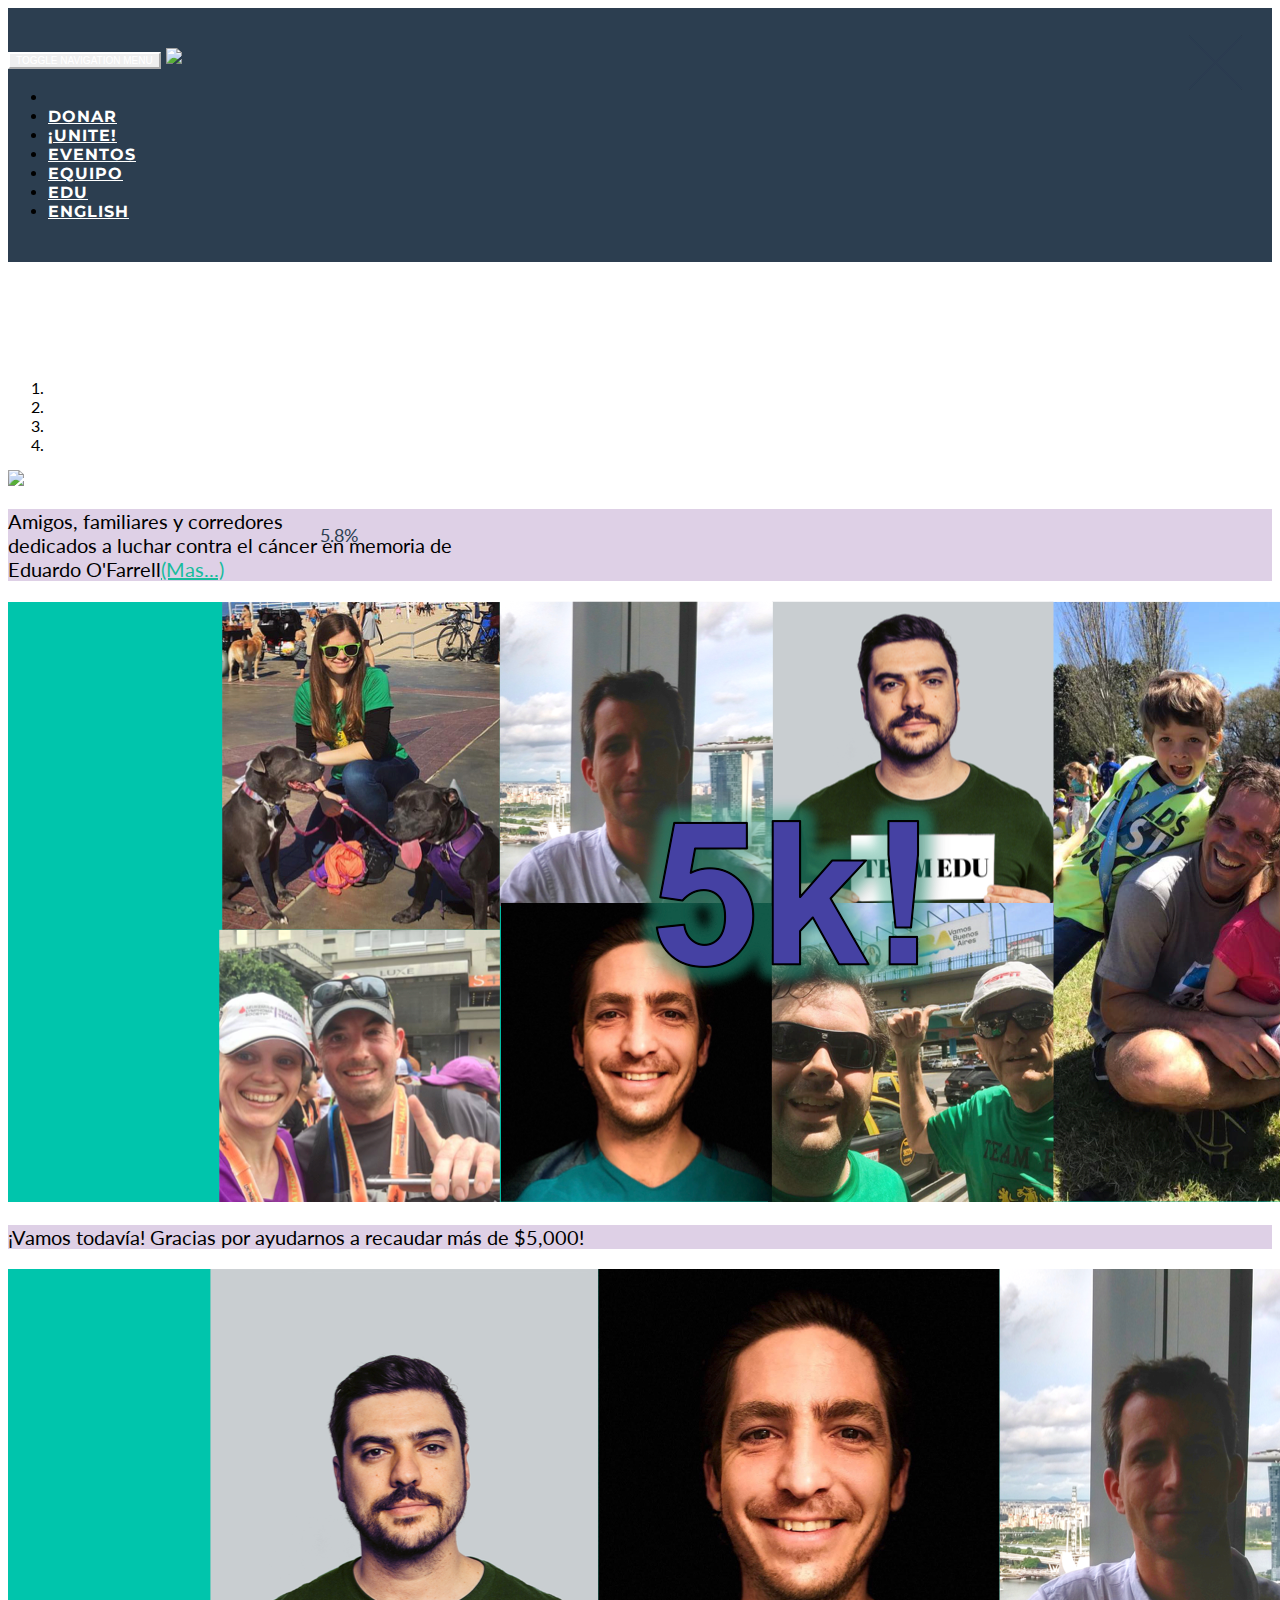
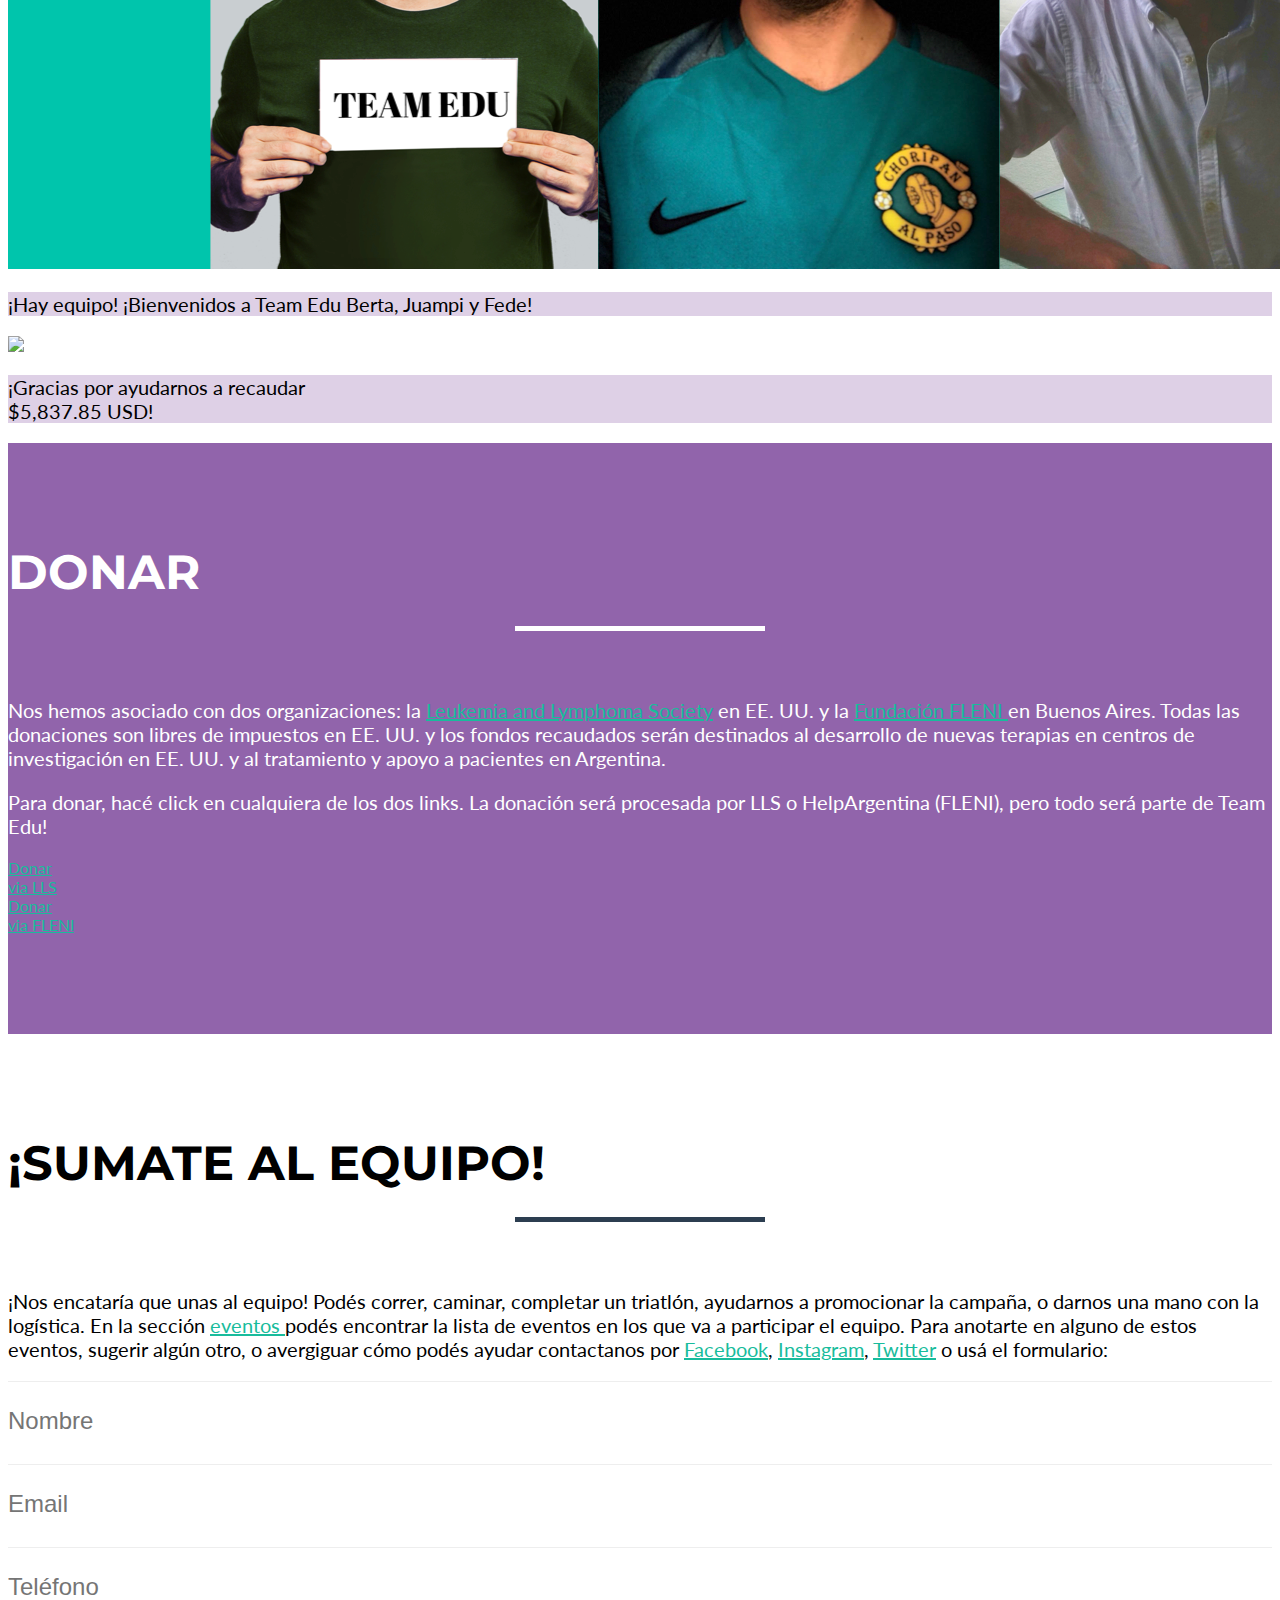
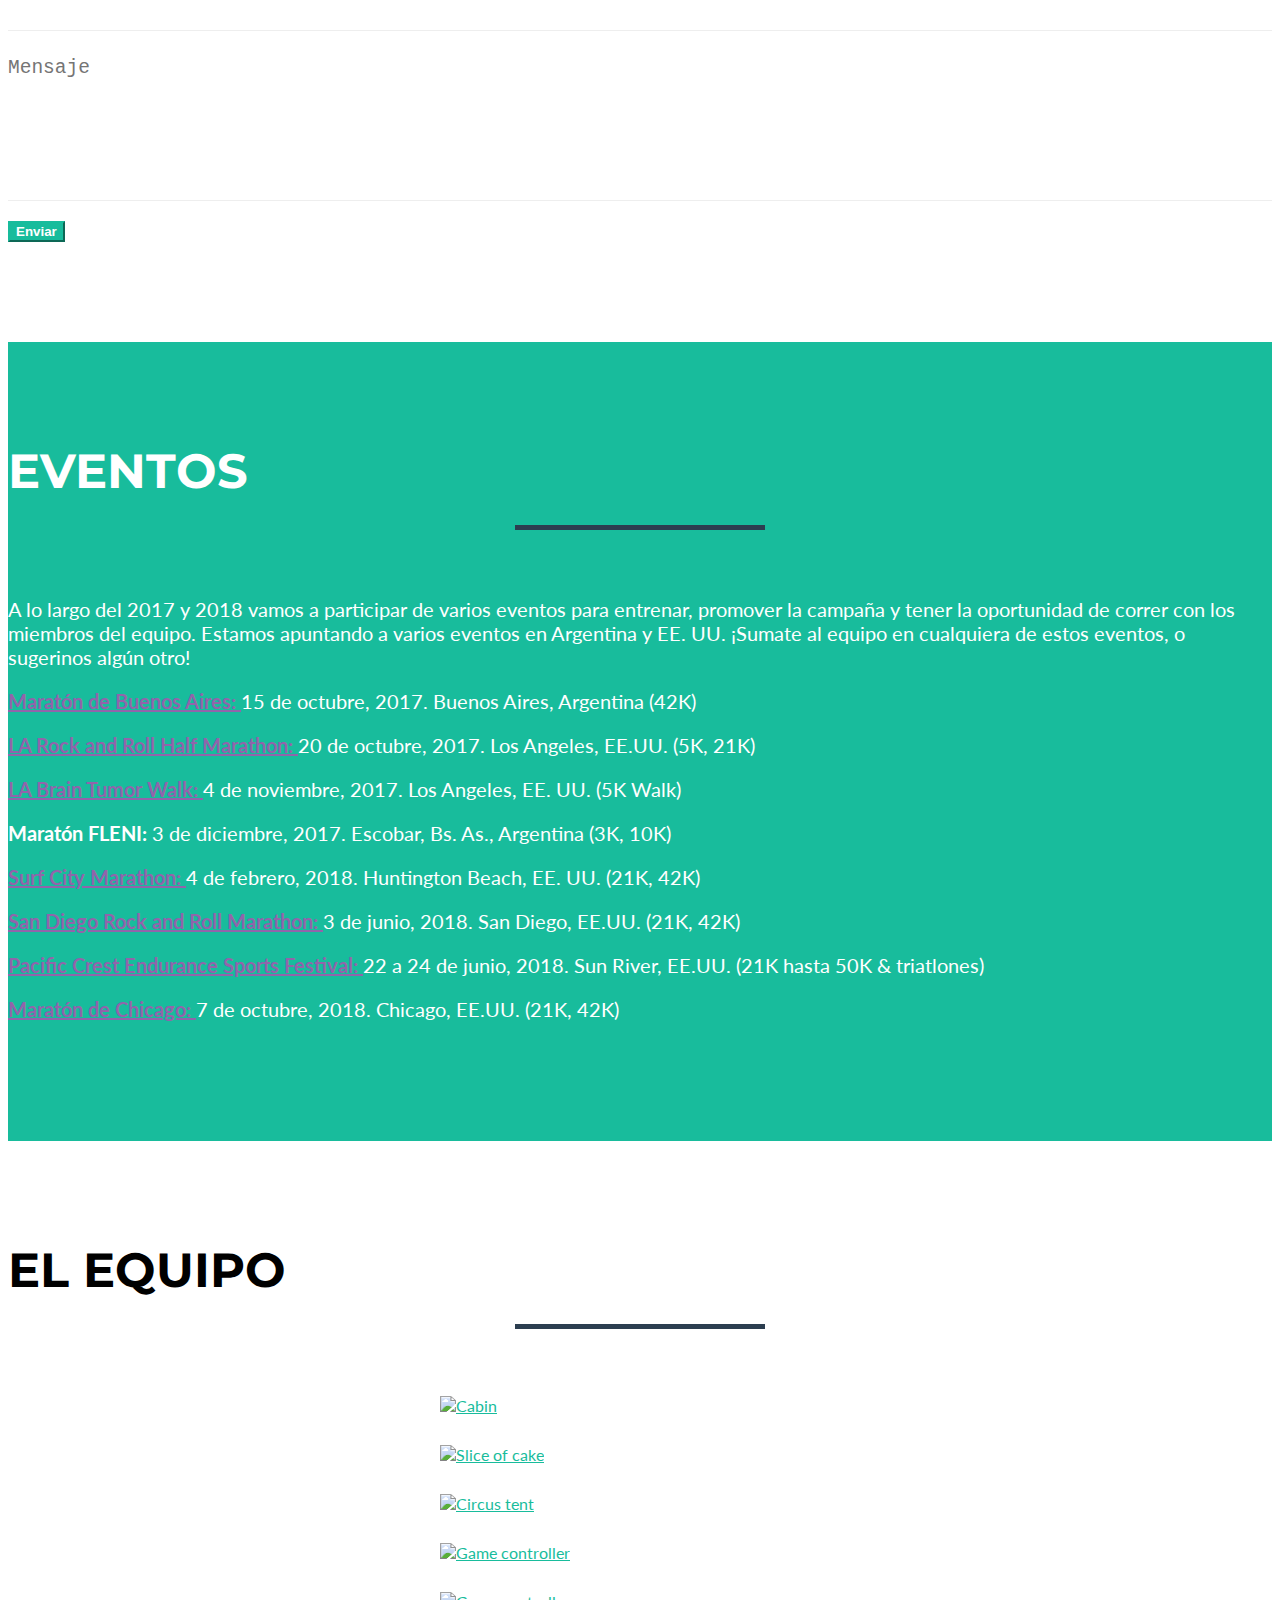
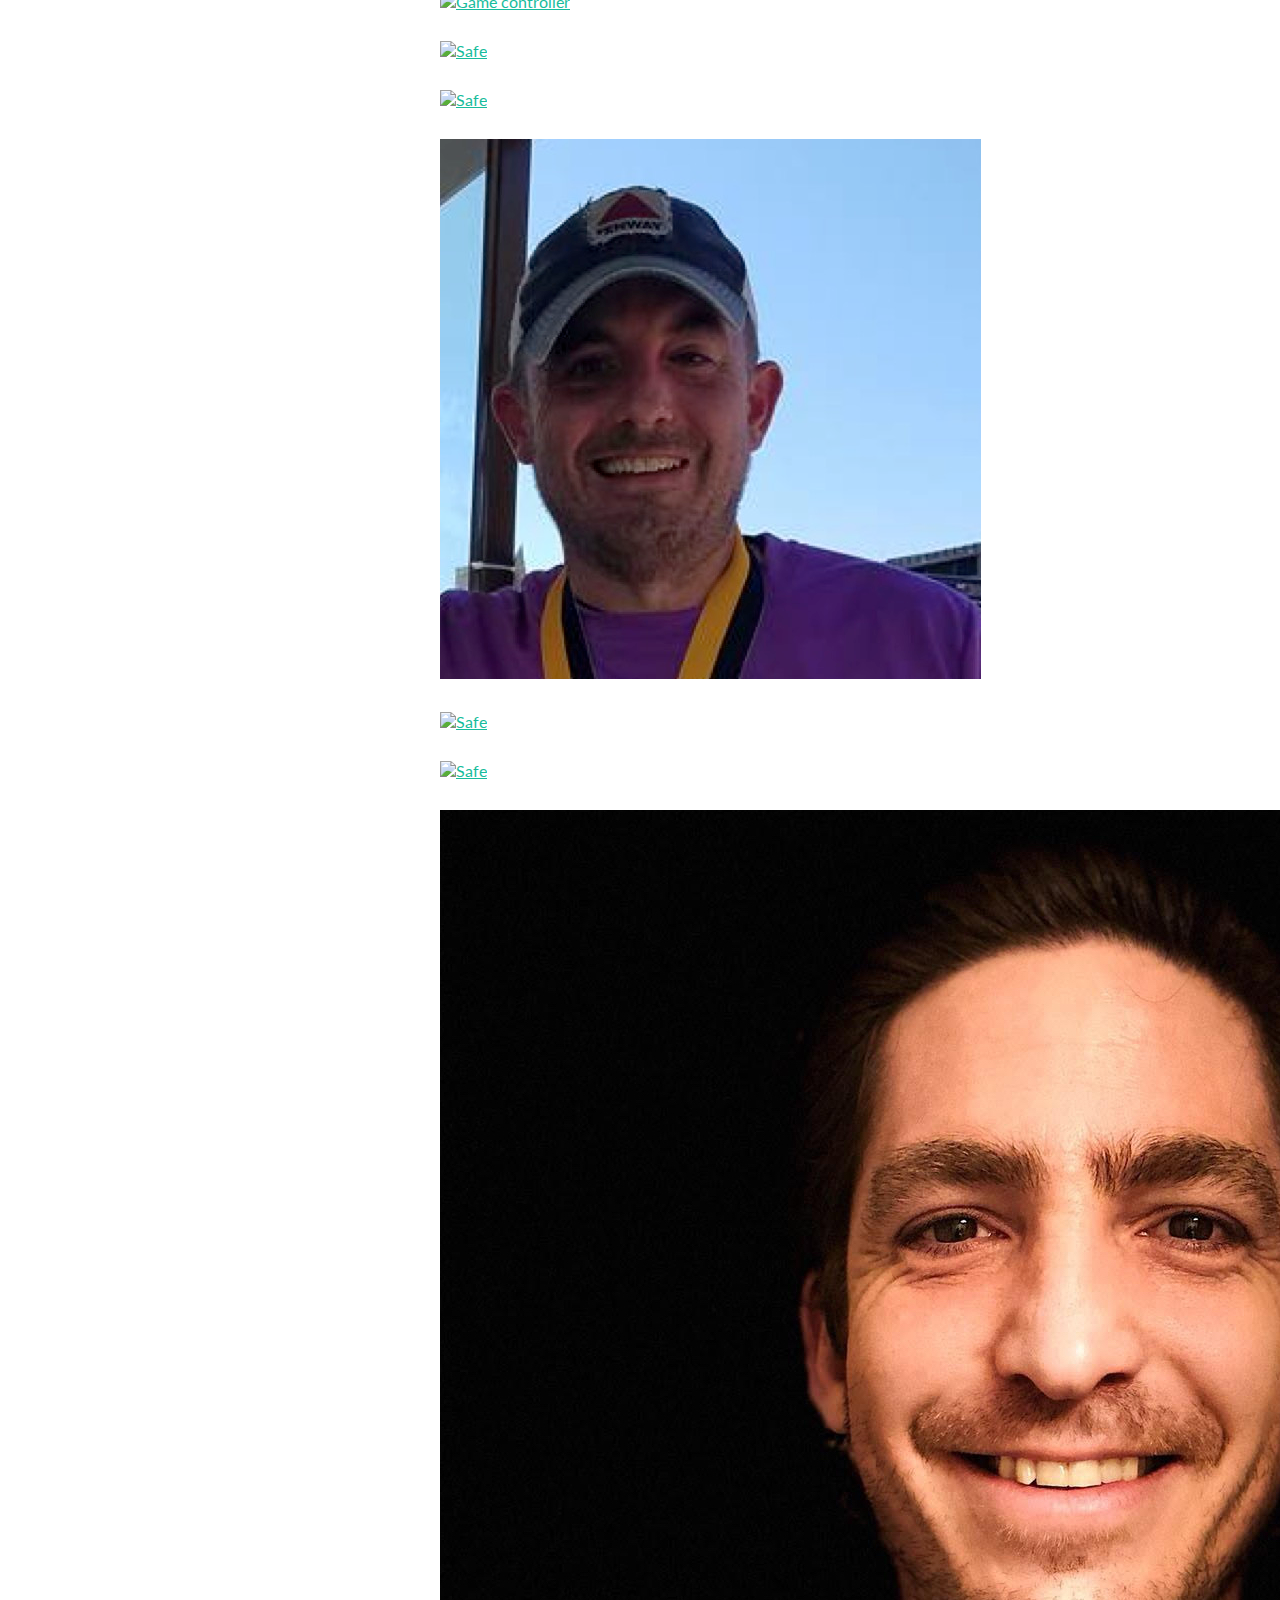
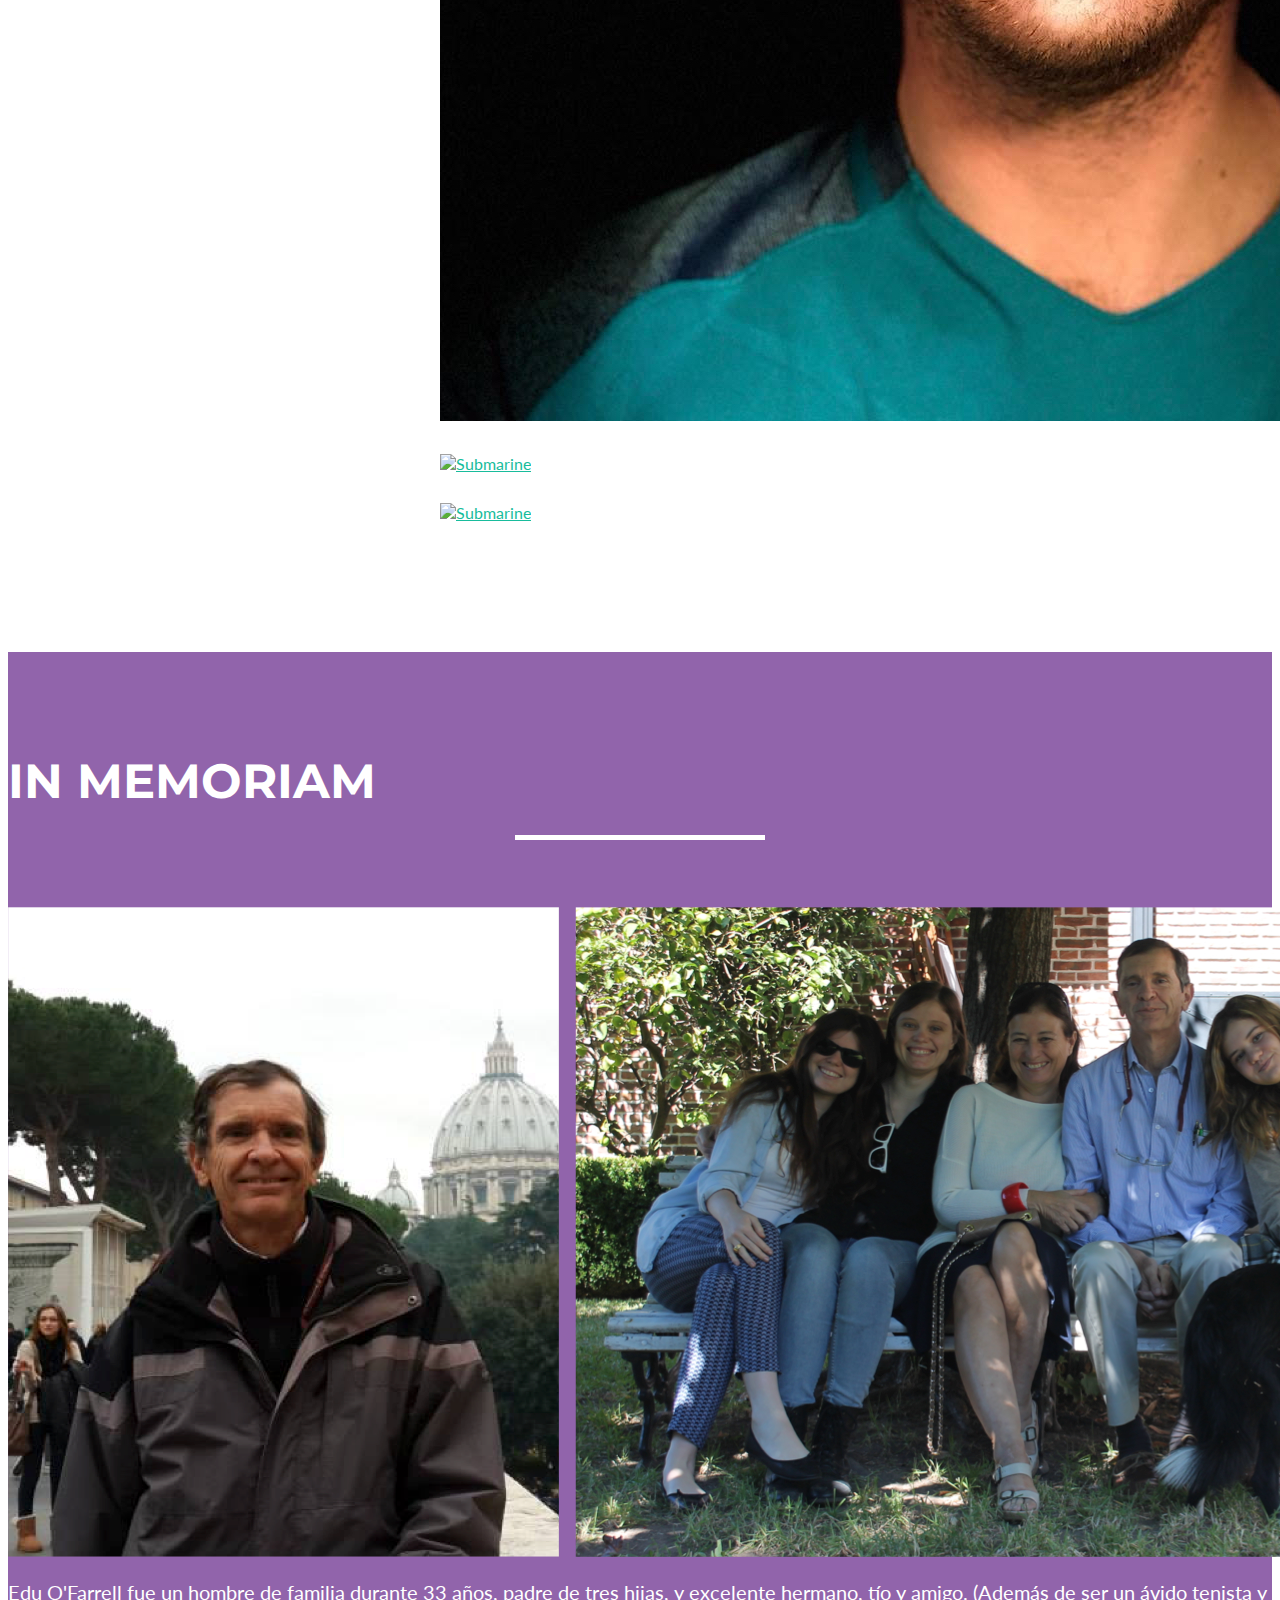
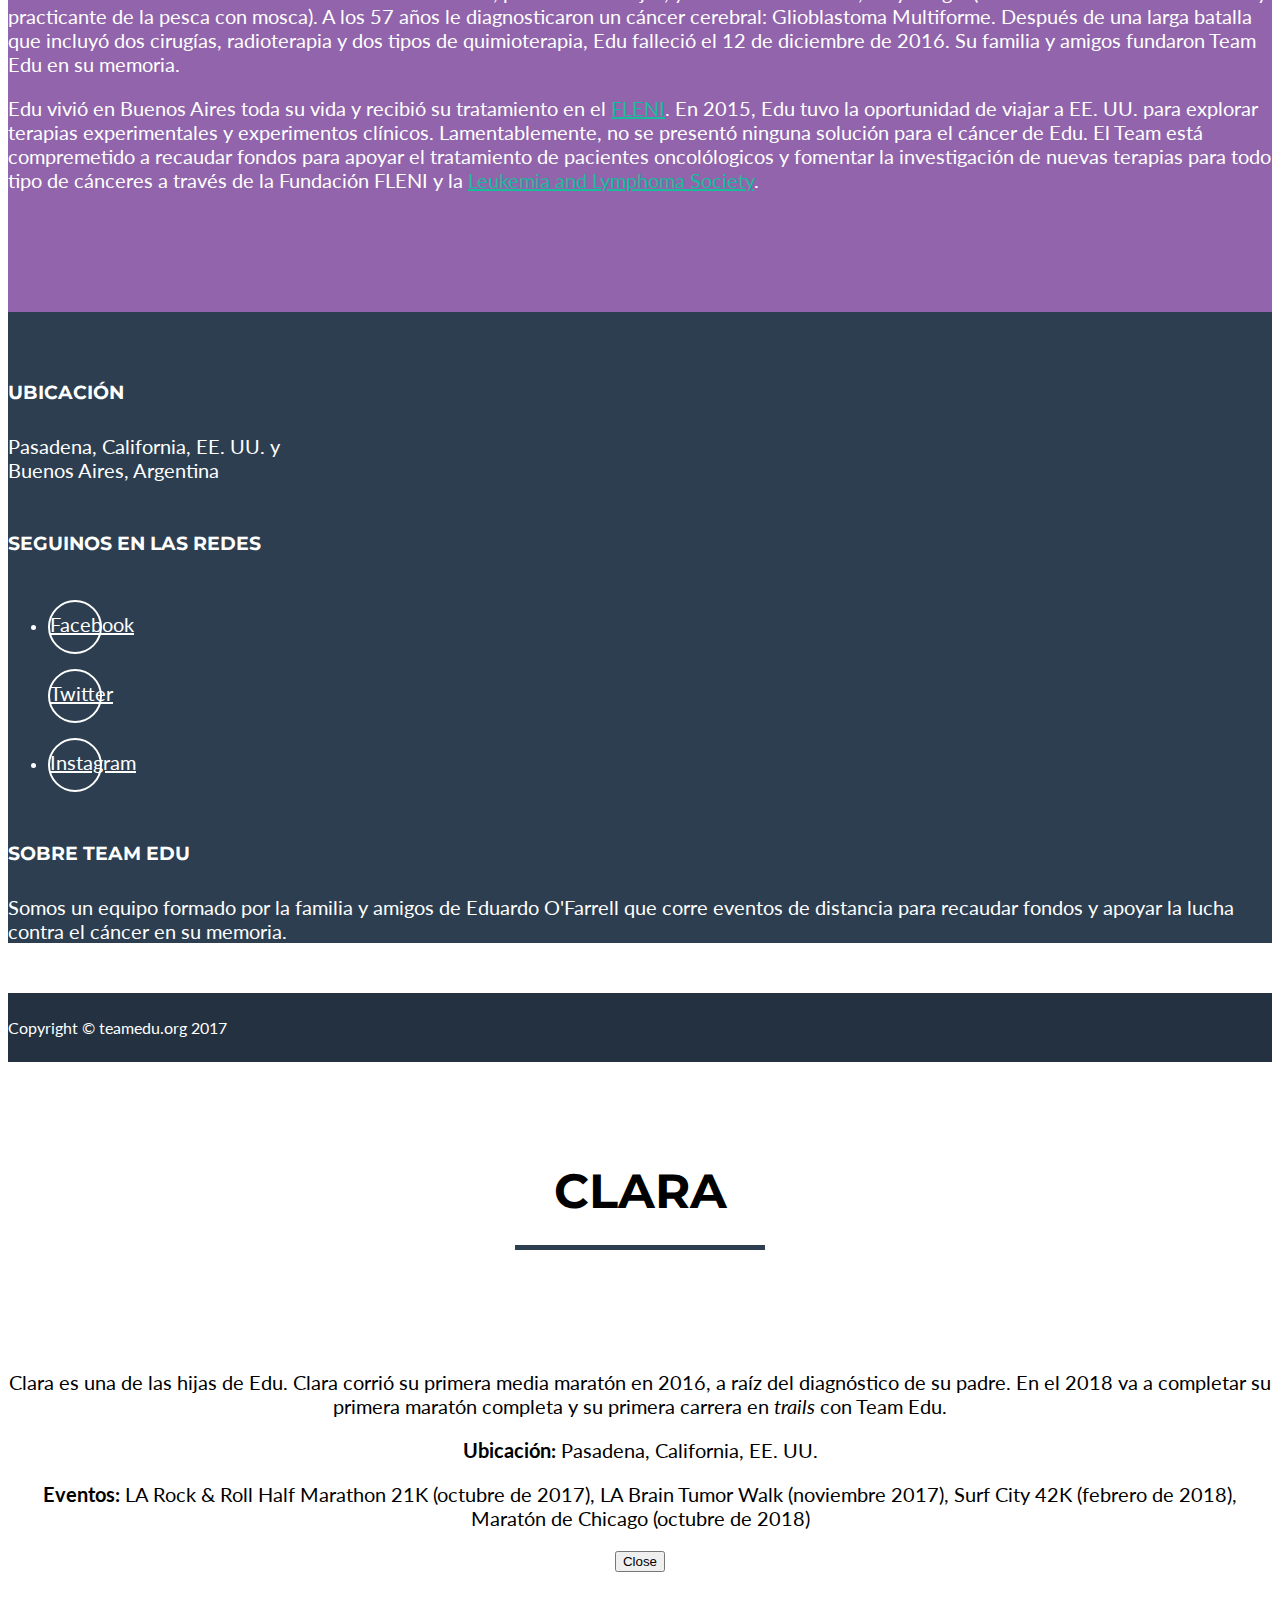
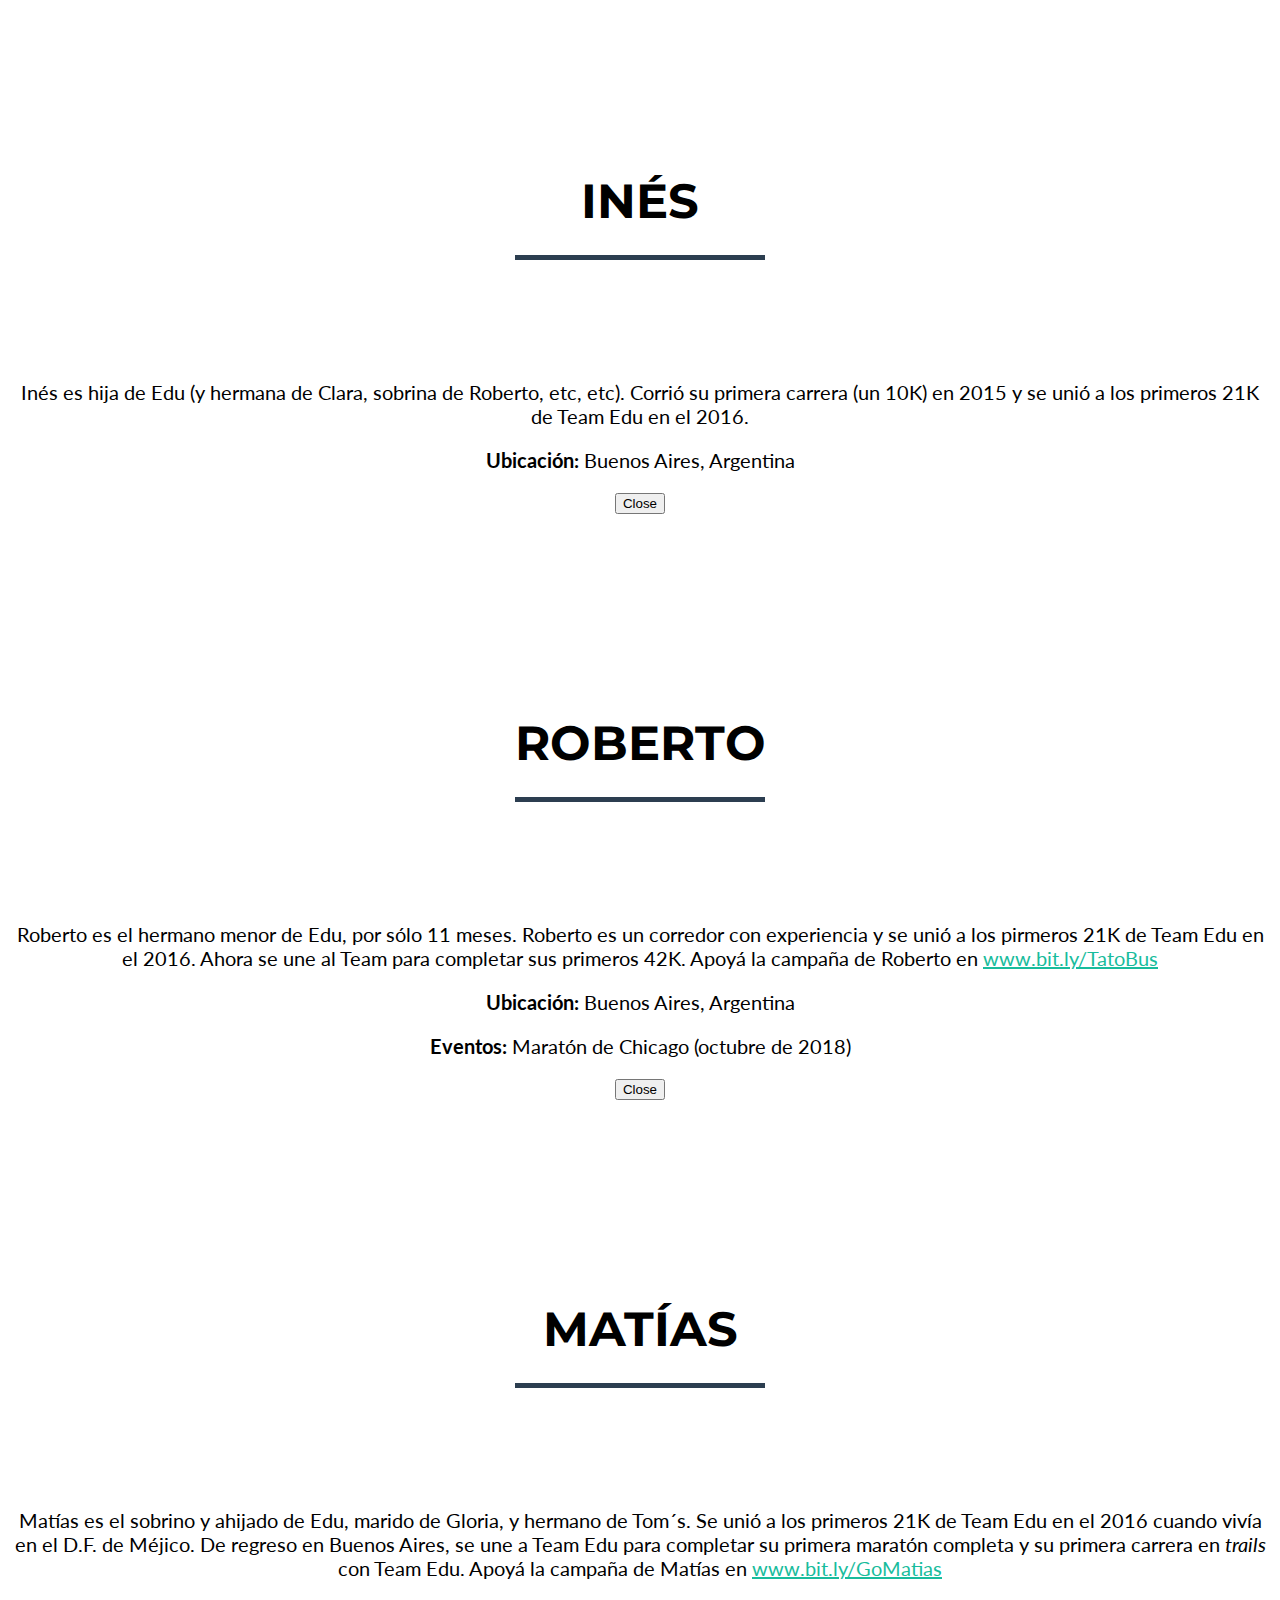
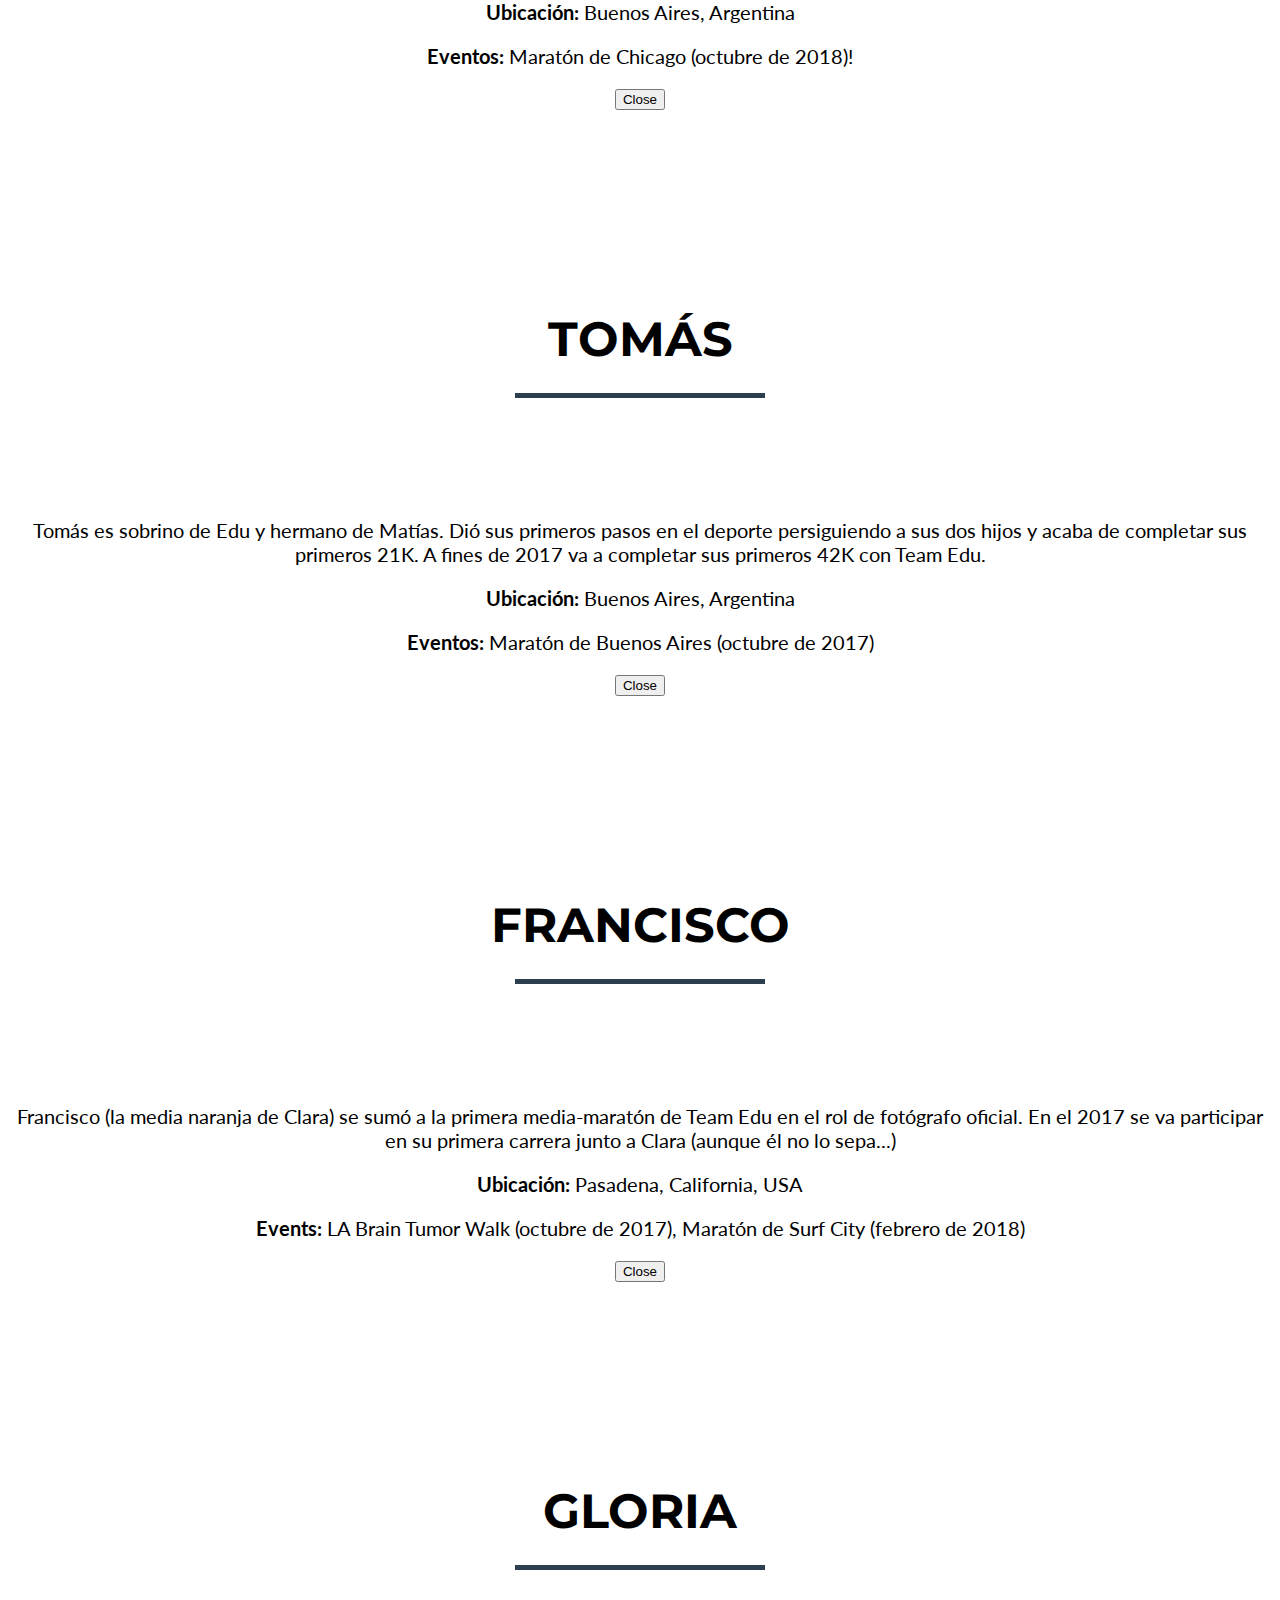
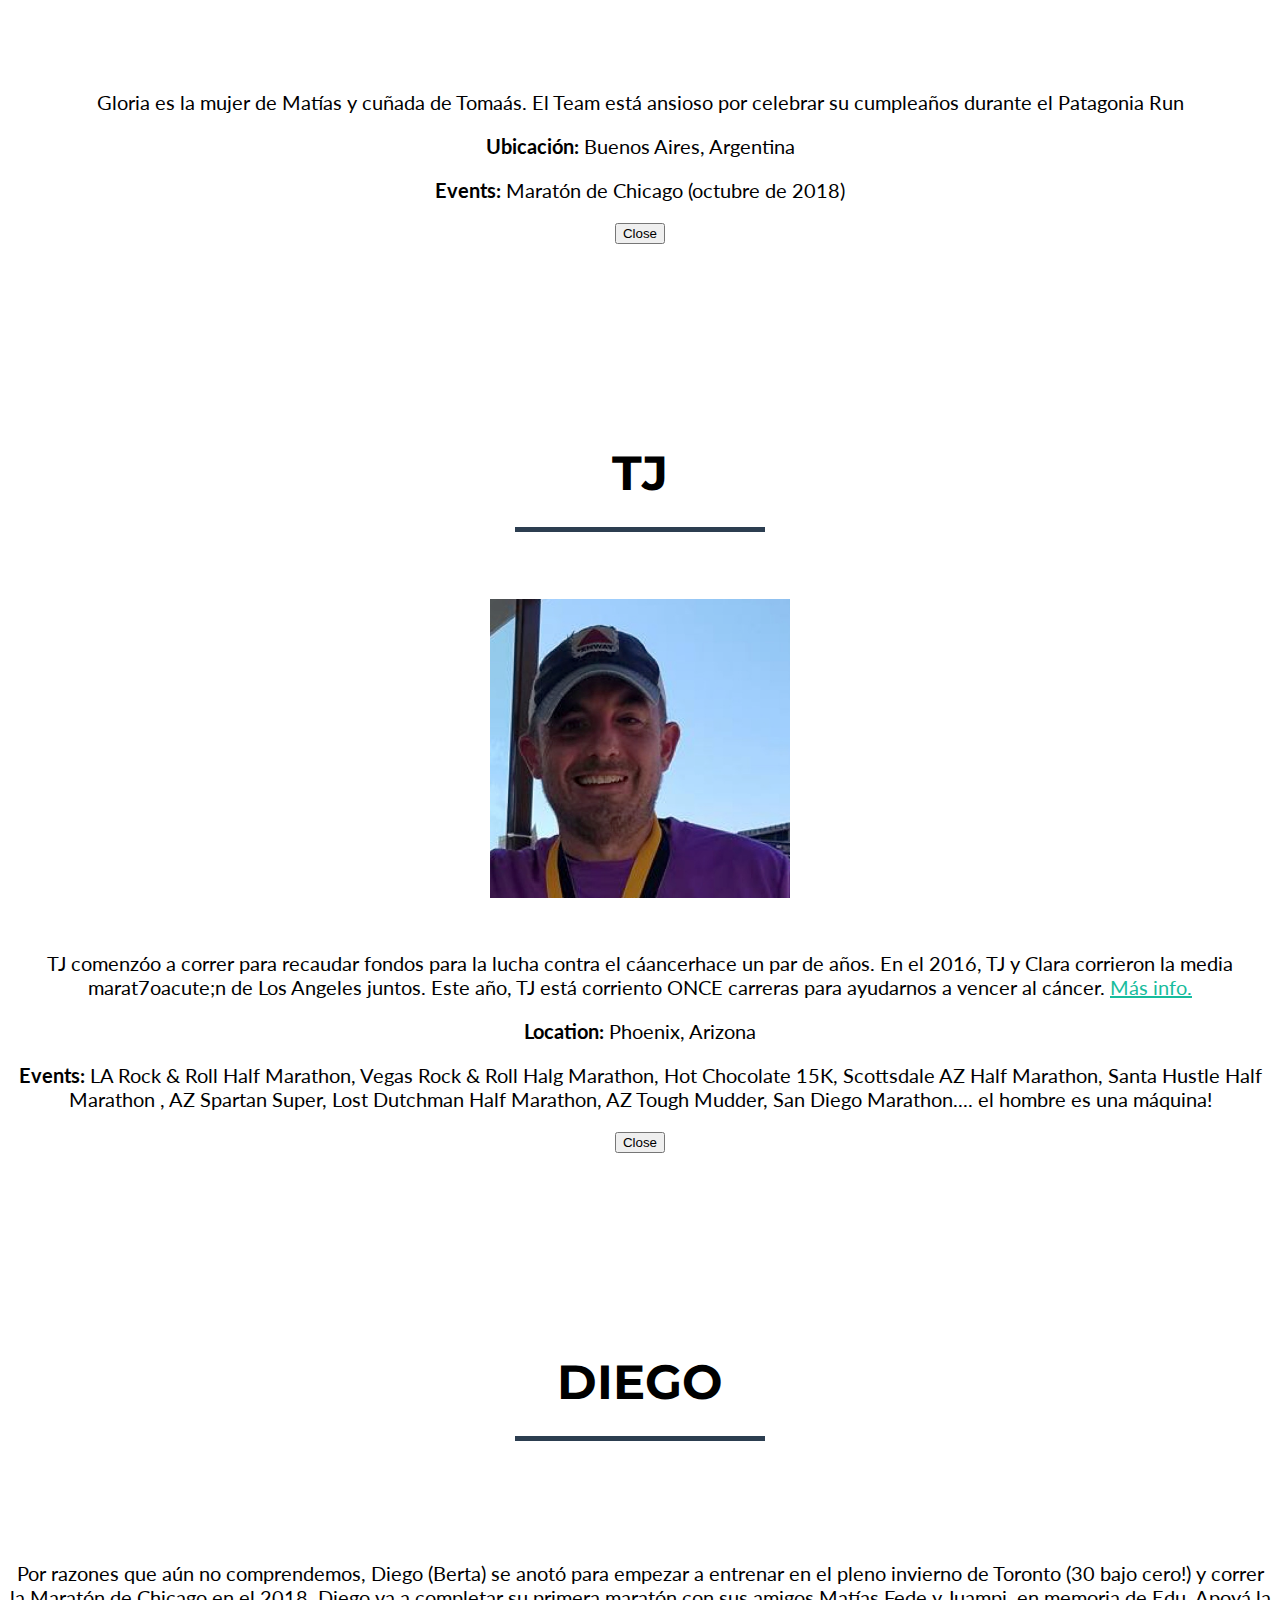
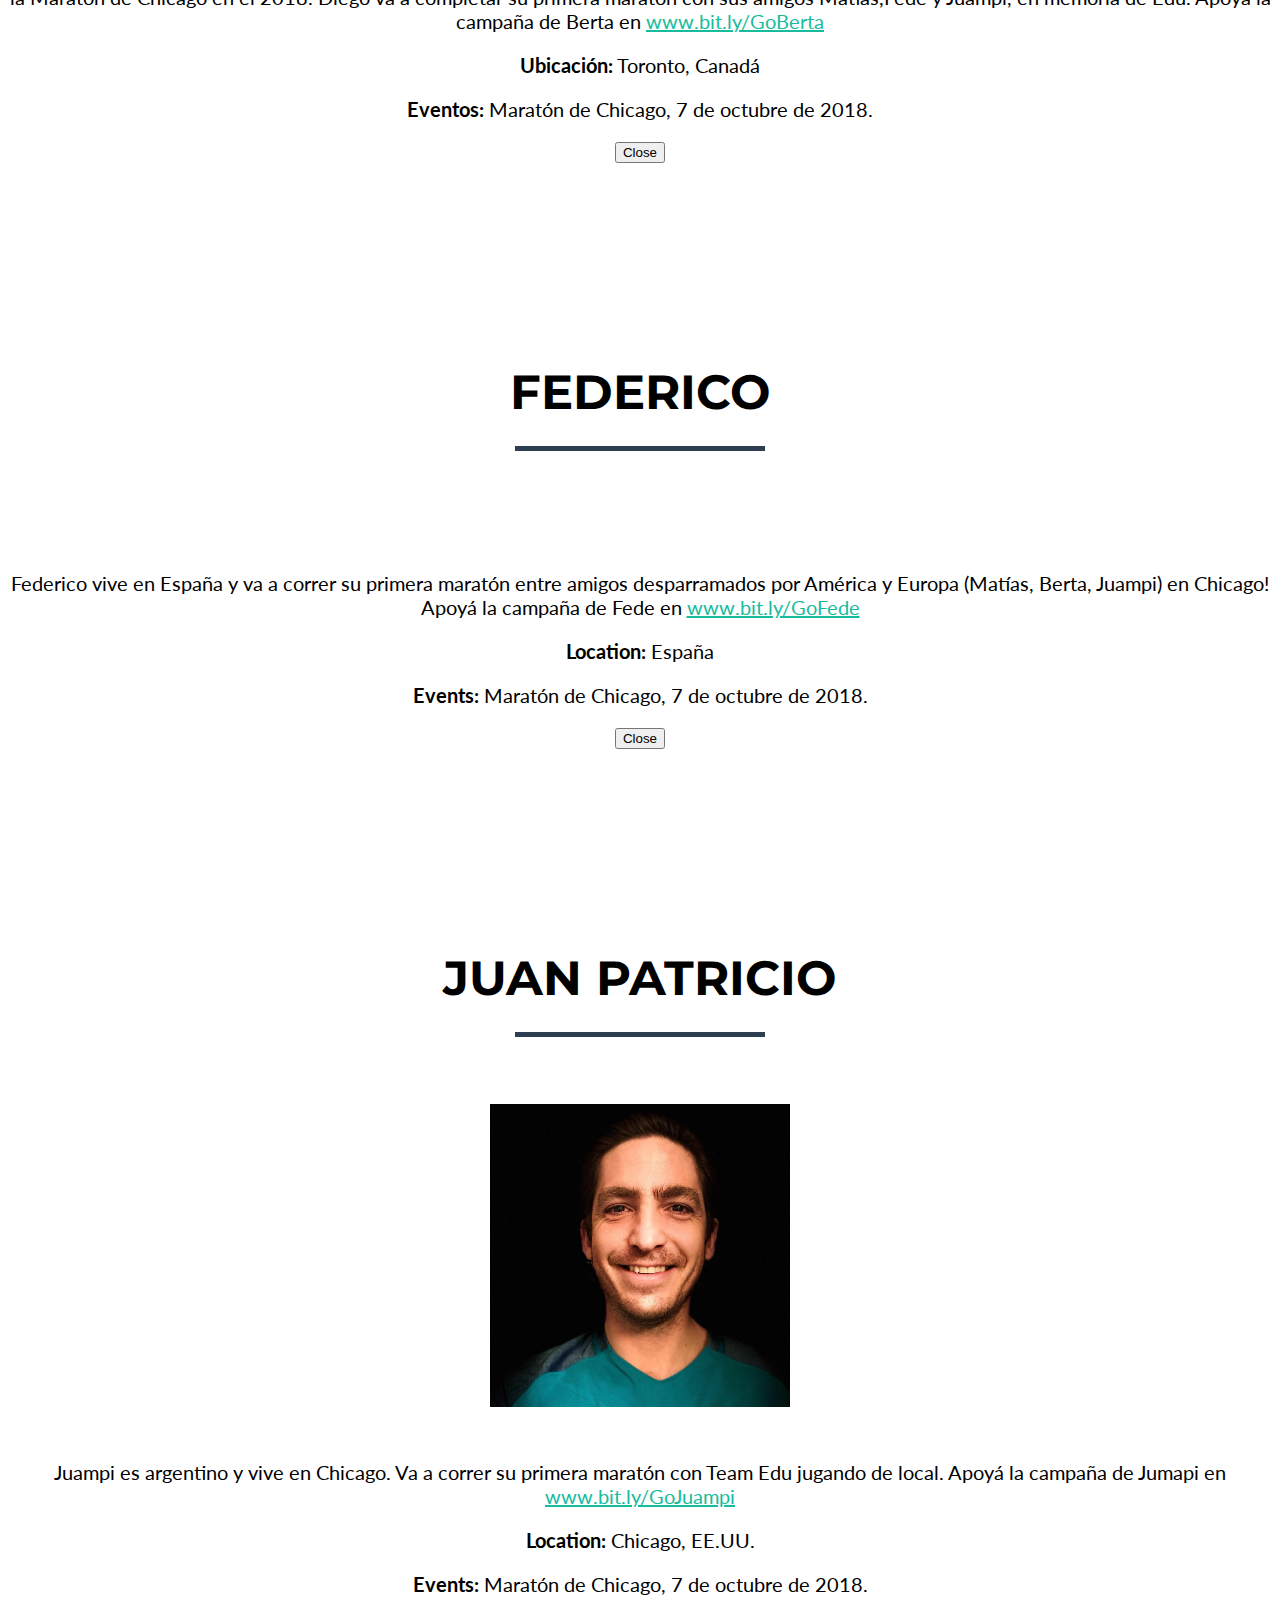
==== commit 226828d2: "Updates funds. Adds 5k post" ====
--- a/index_es.html
+++ b/index_es.html
@@ -101,6 +101,13 @@
 			</div>
 		    </div>
 
+		    <div class="item">
+                    <a href="#"><img src="img/5k_site.png" /></a>
+                    <div class="carousel-caption">
+                        <p>&#161;Vamos todav&iacute;a! Gracias por ayudarnos a recaudar m&aacute;s de $5,000! </p>
+                    </div>
+				     </div>
+
 		    	<div class="item">
                     <a href="#"><img src="img/chicago_team.png" /></a>
                     <div class="carousel-caption">
@@ -108,26 +115,20 @@
                     </div>
                 </div>
 		    
-		     <div class="item">
-                    <a href="#"><img src="img/surfcity_banner2.png" /></a>
-                    <div class="carousel-caption">
-                        <p>&#161;Llegamos! Team Edu complet&oacute; la marat&oacute;n de Surf City</p>
-                    </div>
-                </div>
-            		    
+		              		    
 		    <div class="item">
                     <a href="#"><img src="img/slide-pbar-01.png" /></a>
 					<div id="pbar-container">
 						<div class="pbar-goal">Nuestro objetivo: $100,000 USD!</div>
 						<div class="progress">
 						  <div class="progress-bar progress-bar-warning progress-bar-striped active" role="progressbar" aria-valuenow="2"
-						  aria-valuemin="0" aria-valuemax="100" style="width:4.8%">
-							4.8%
+						  aria-valuemin="0" aria-valuemax="100" style="width:5.8%">
+							5.8%
 						  </div>
 						</div>
 					</div>
                     <div class="carousel-caption">
-                        <p>&#161;Gracias por ayudarnos a recaudar <br/>$4,847.85 USD!</p>
+                        <p>&#161;Gracias por ayudarnos a recaudar <br/>$5,837.85 USD!</p>
                     </div>
                 </div>
             </div> 
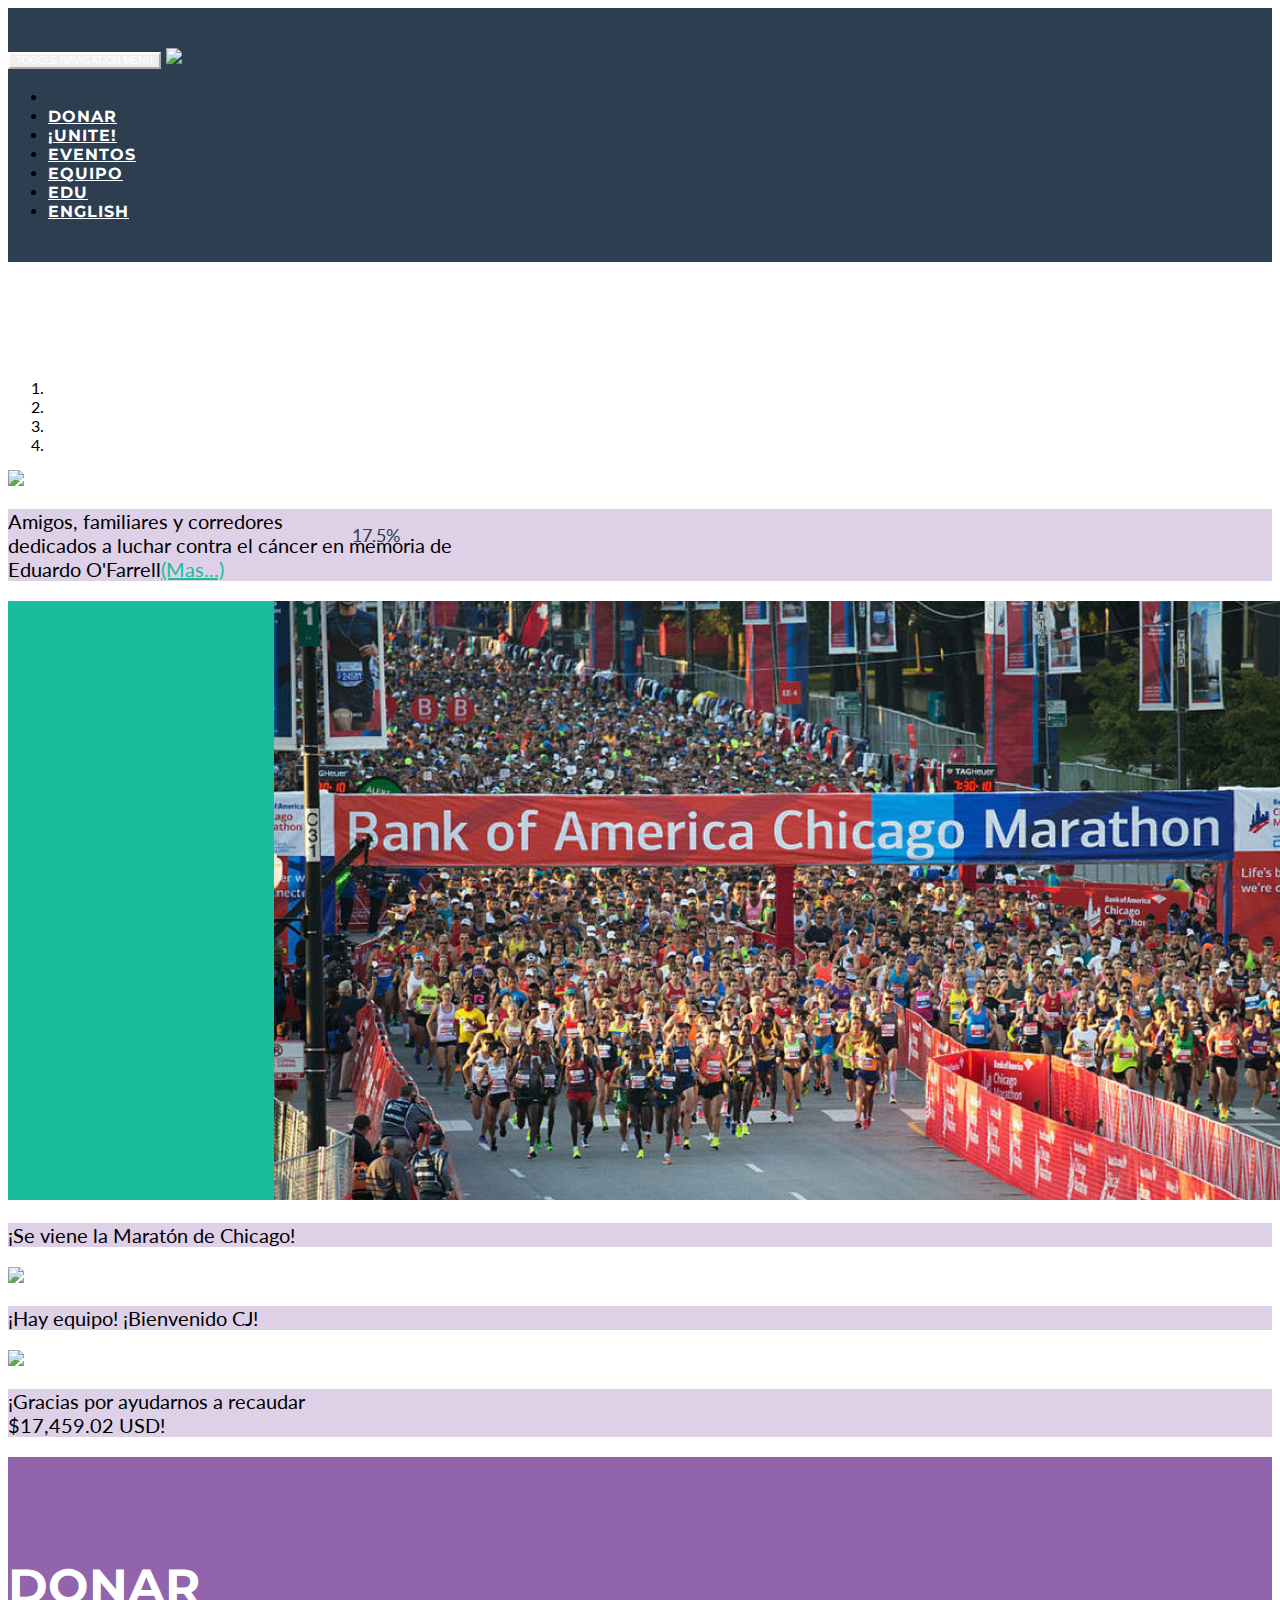
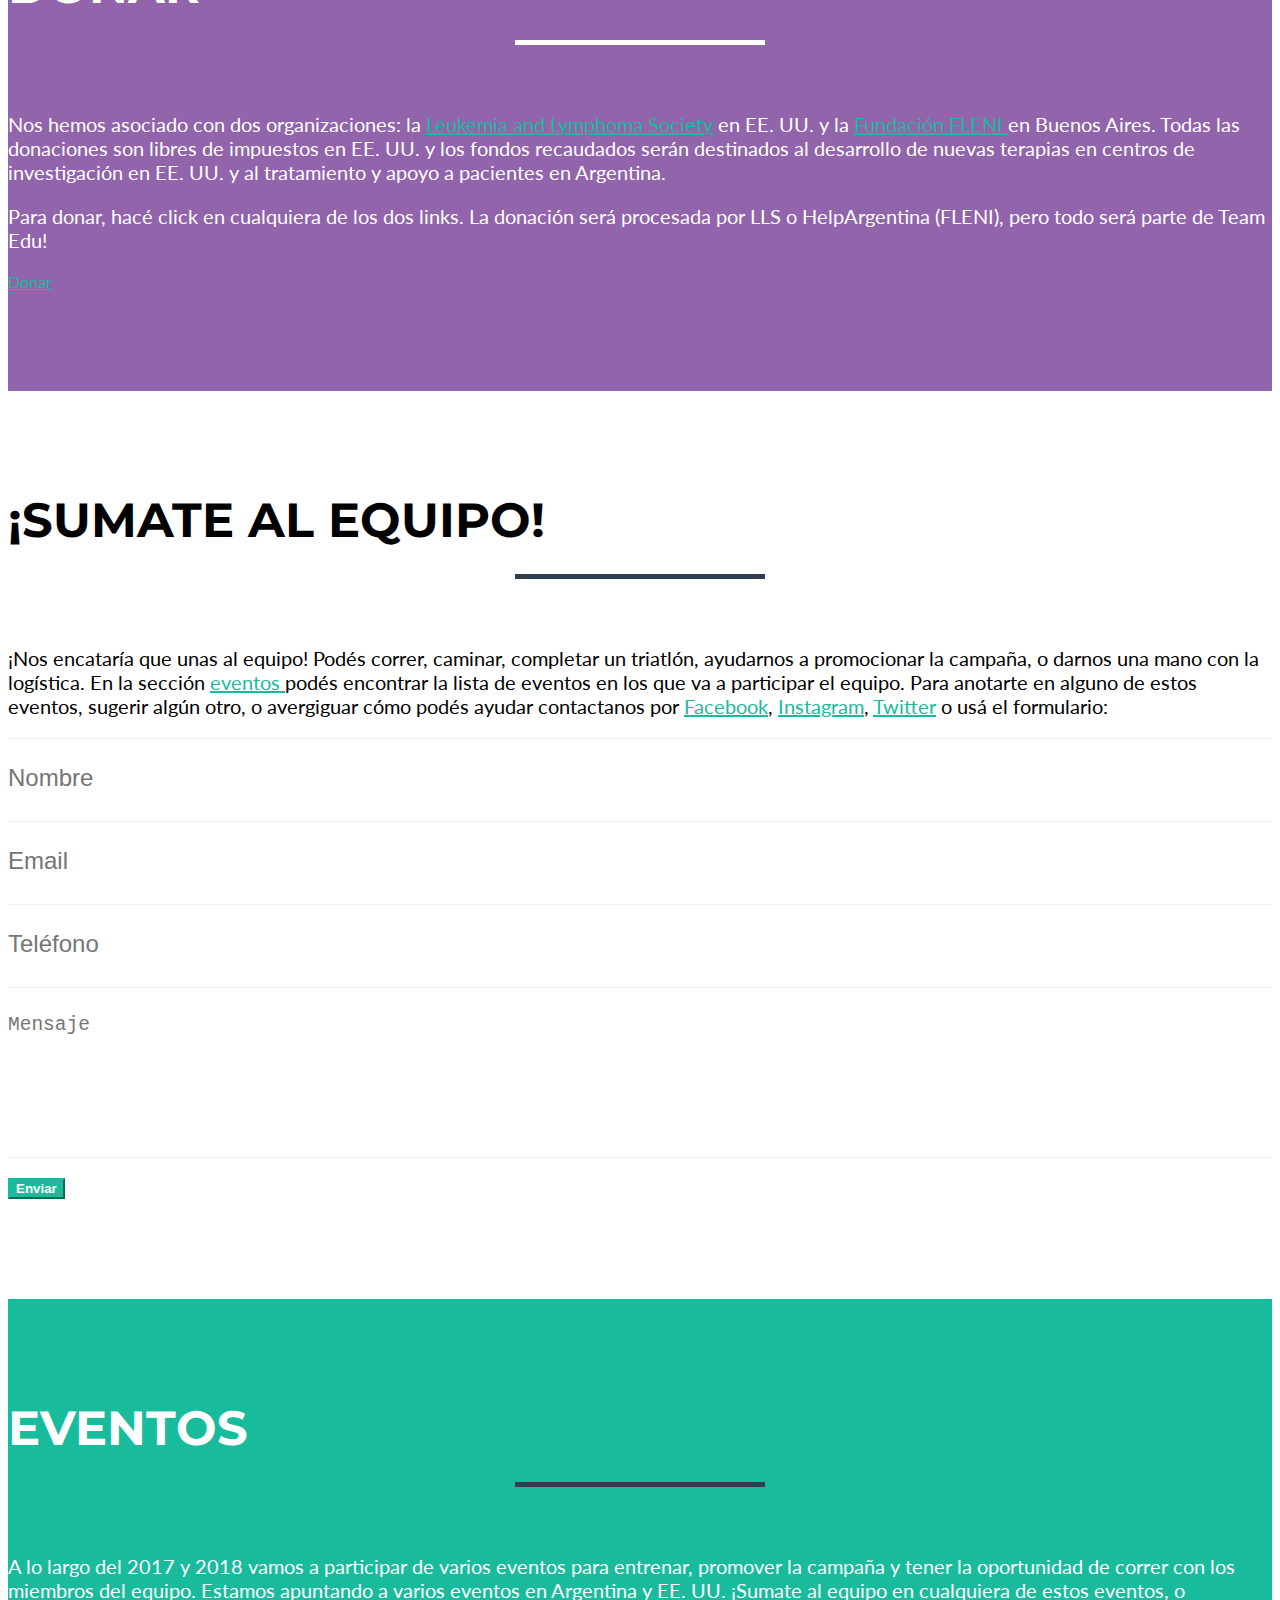
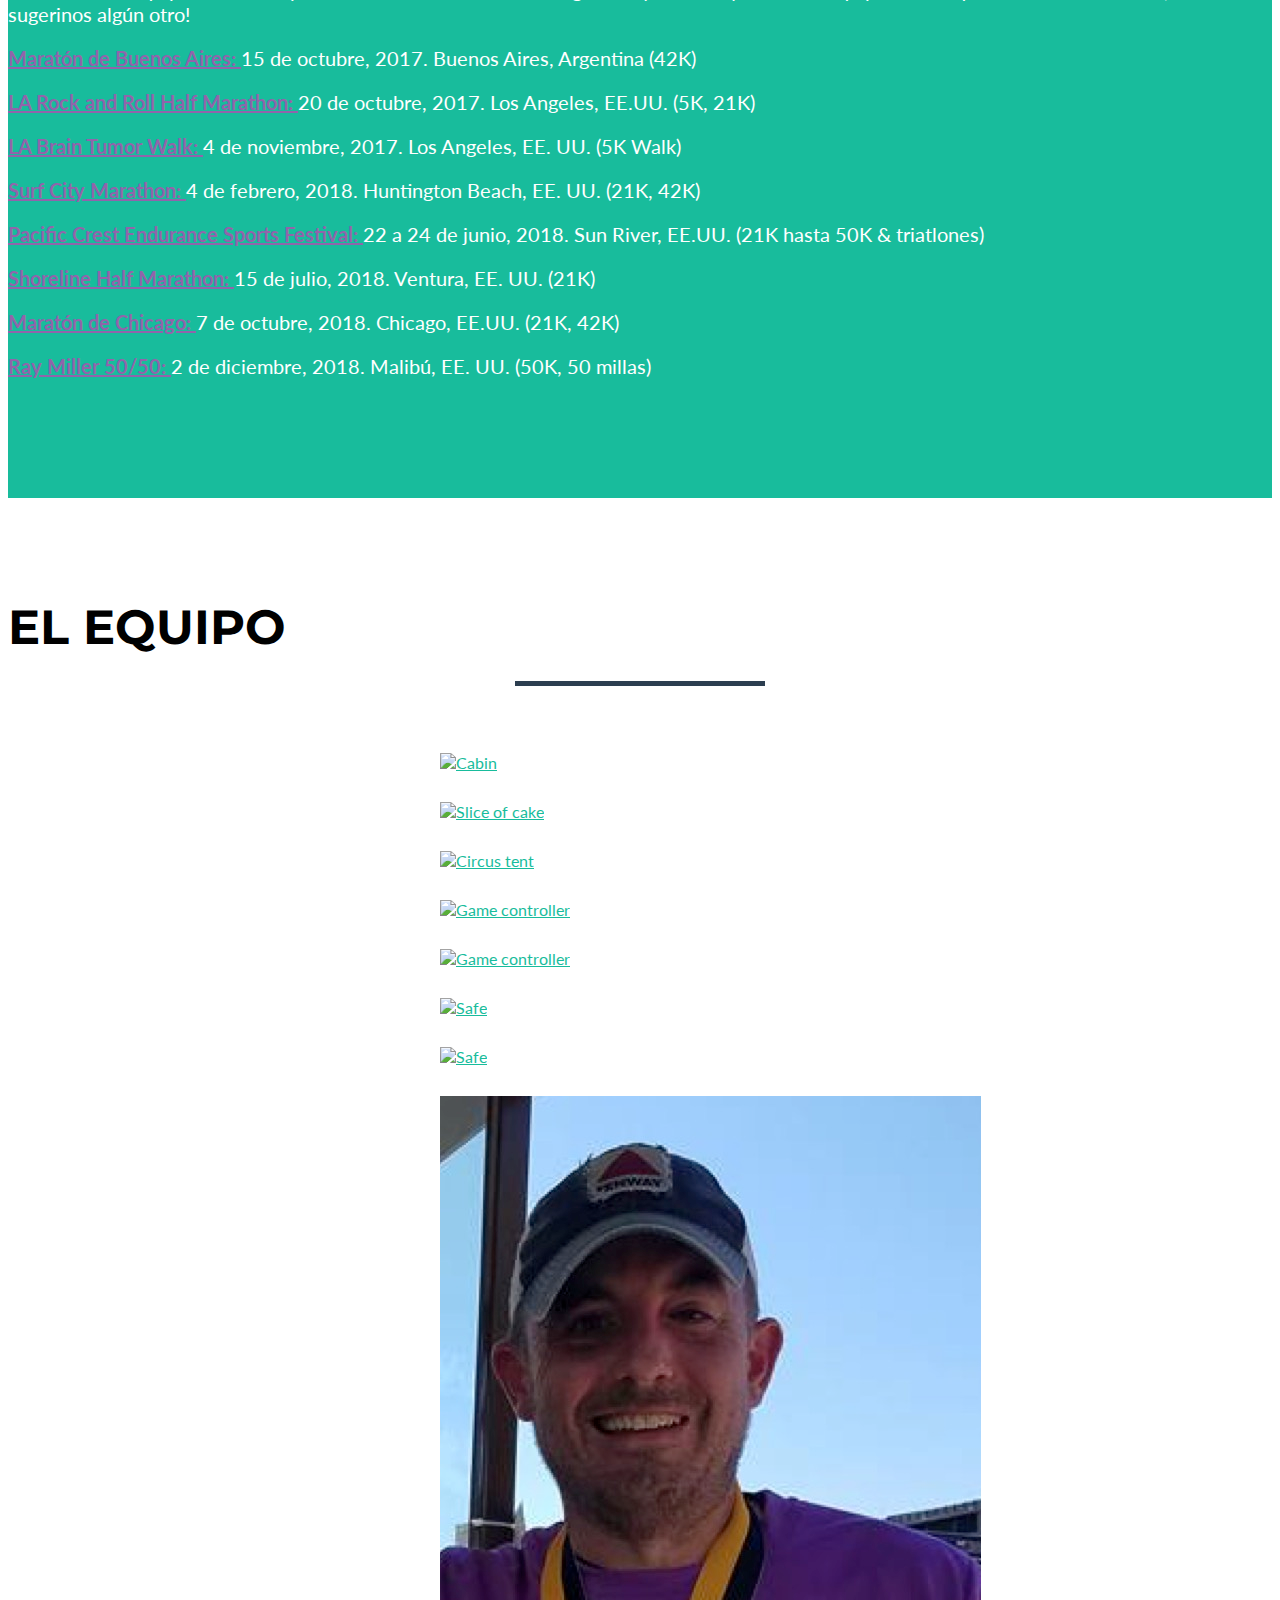
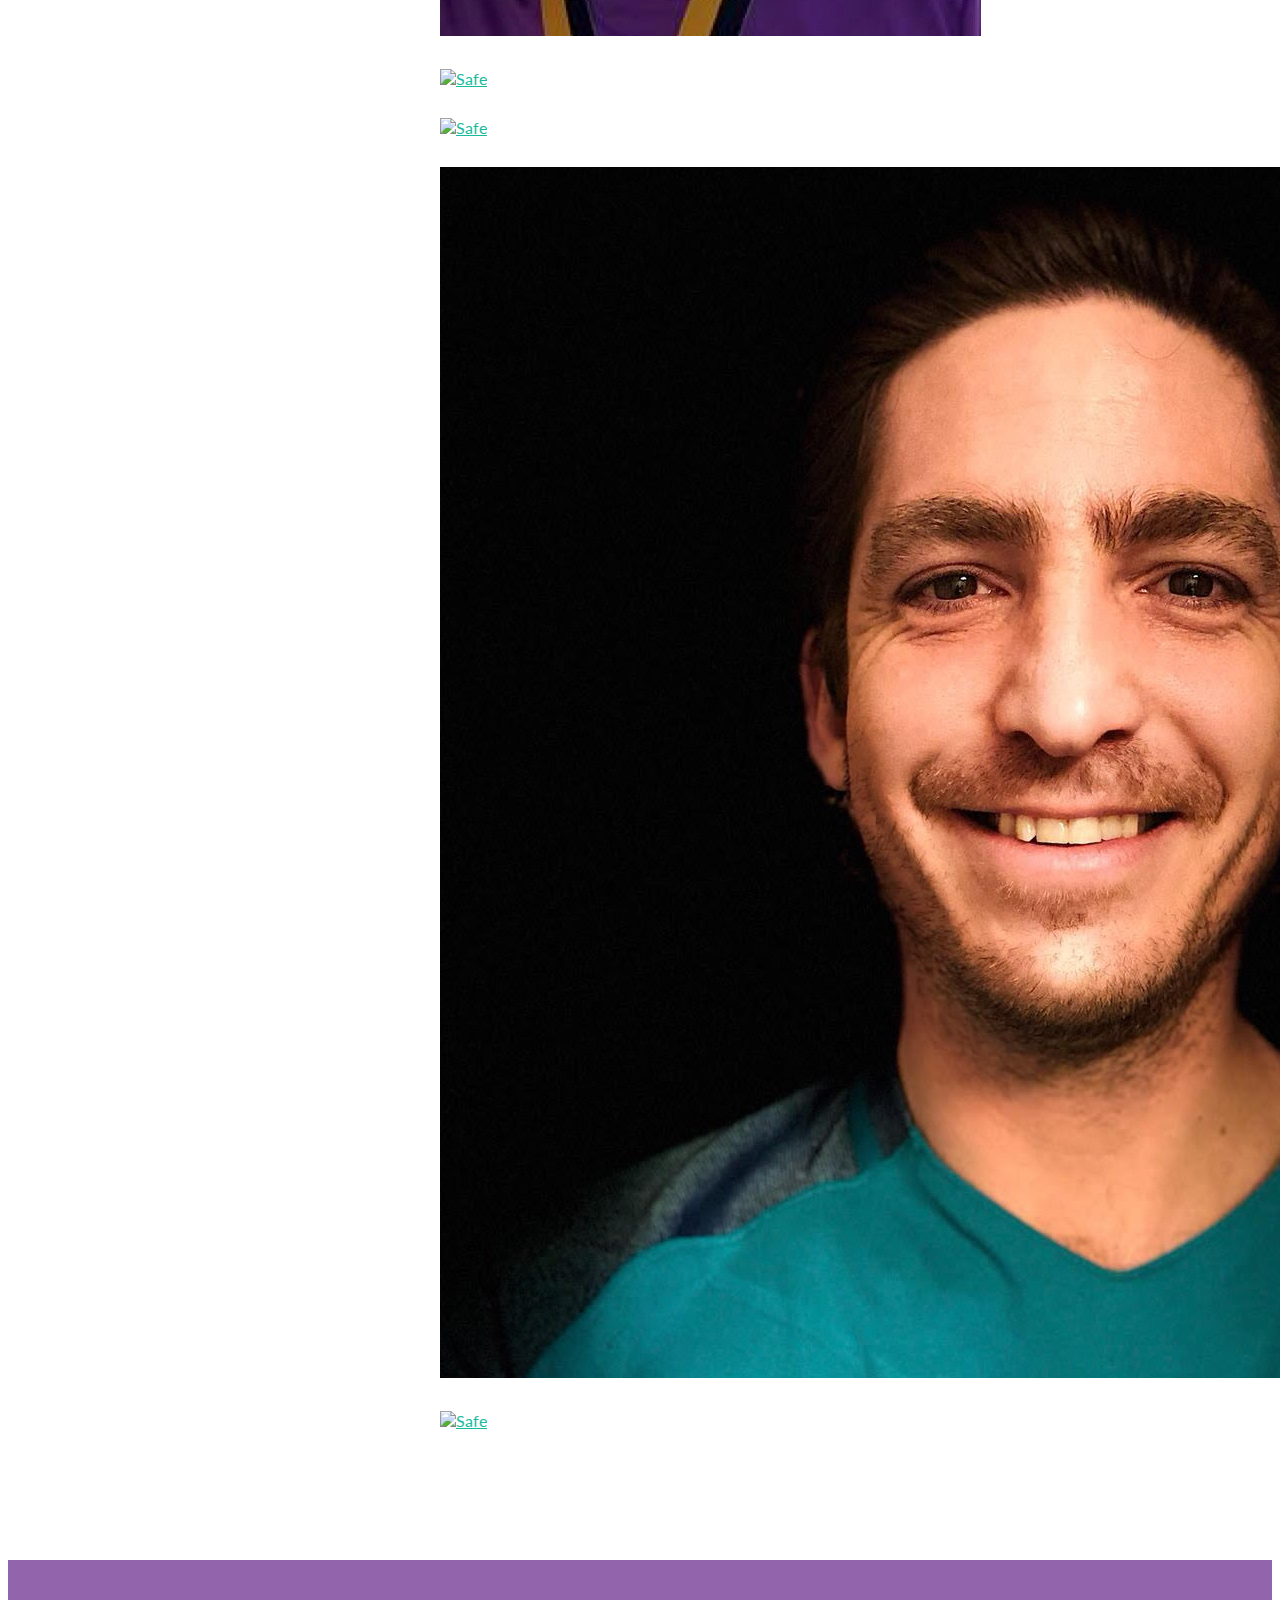
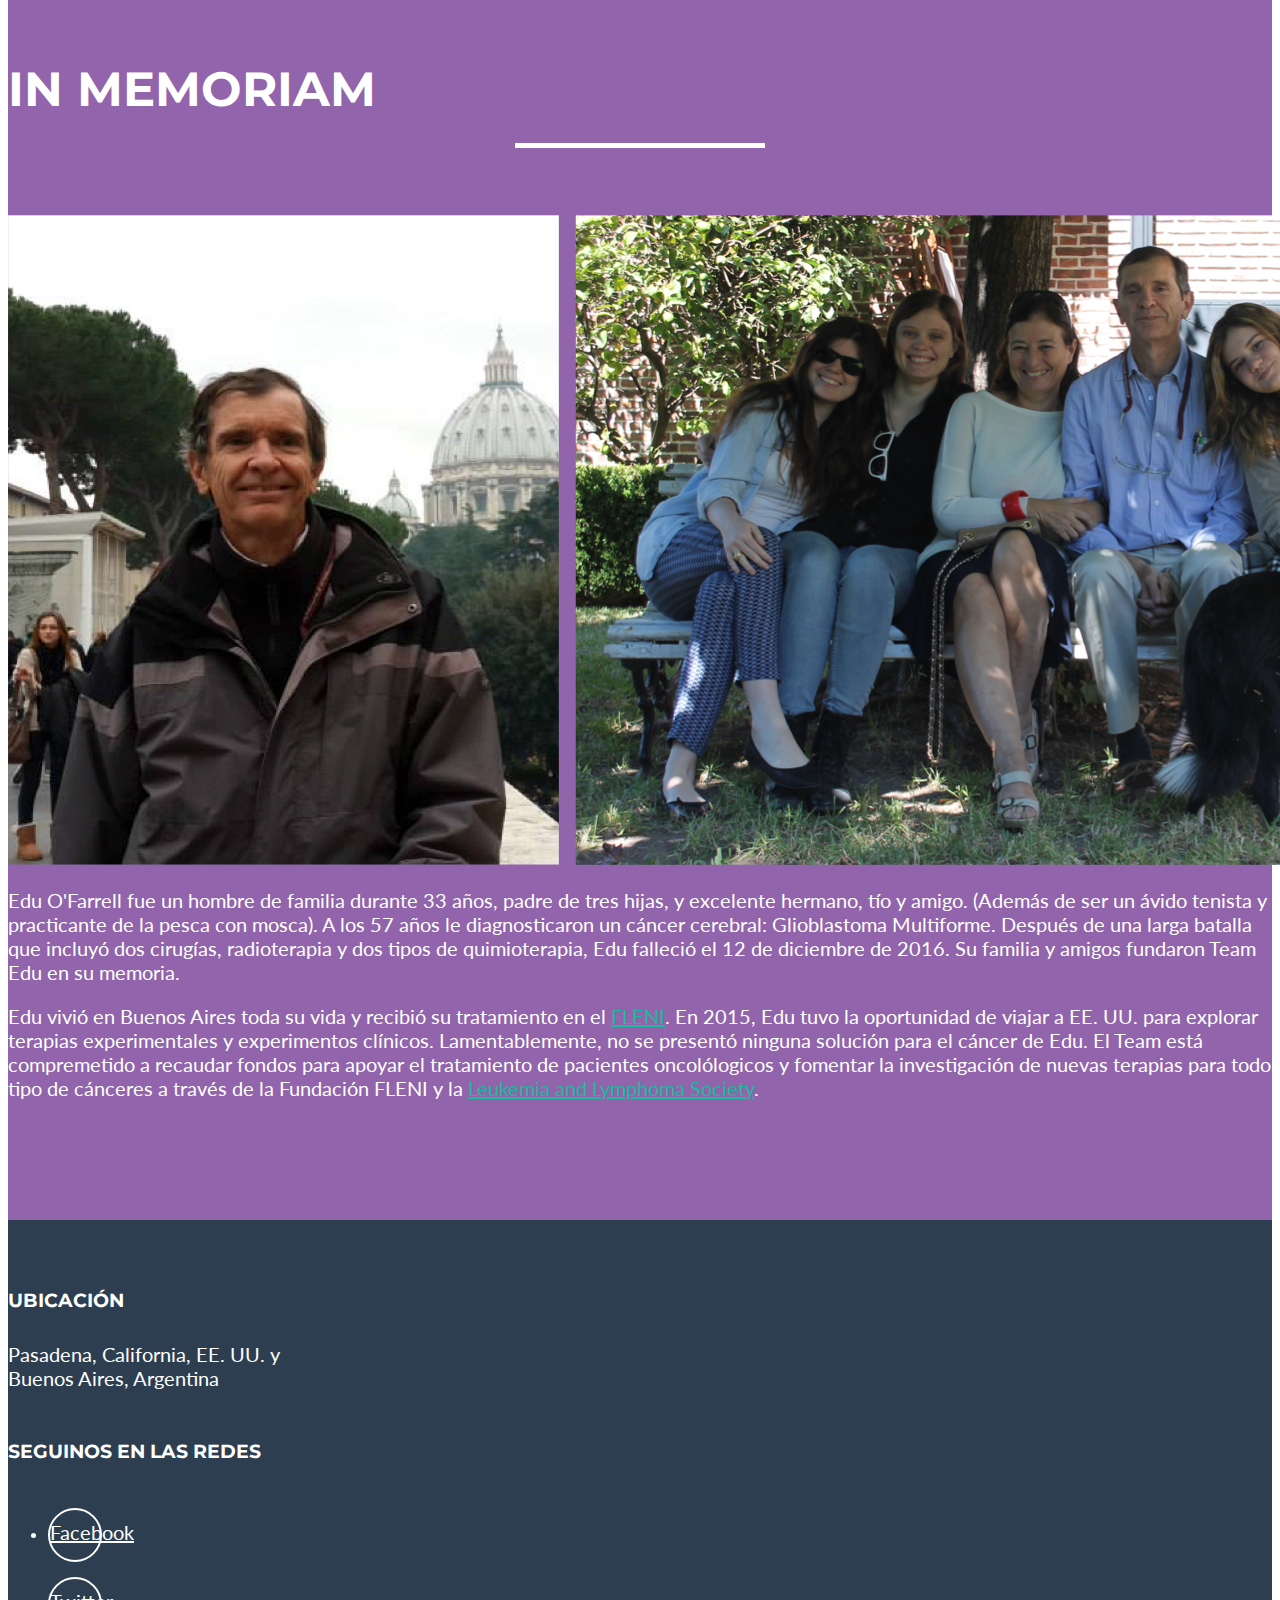
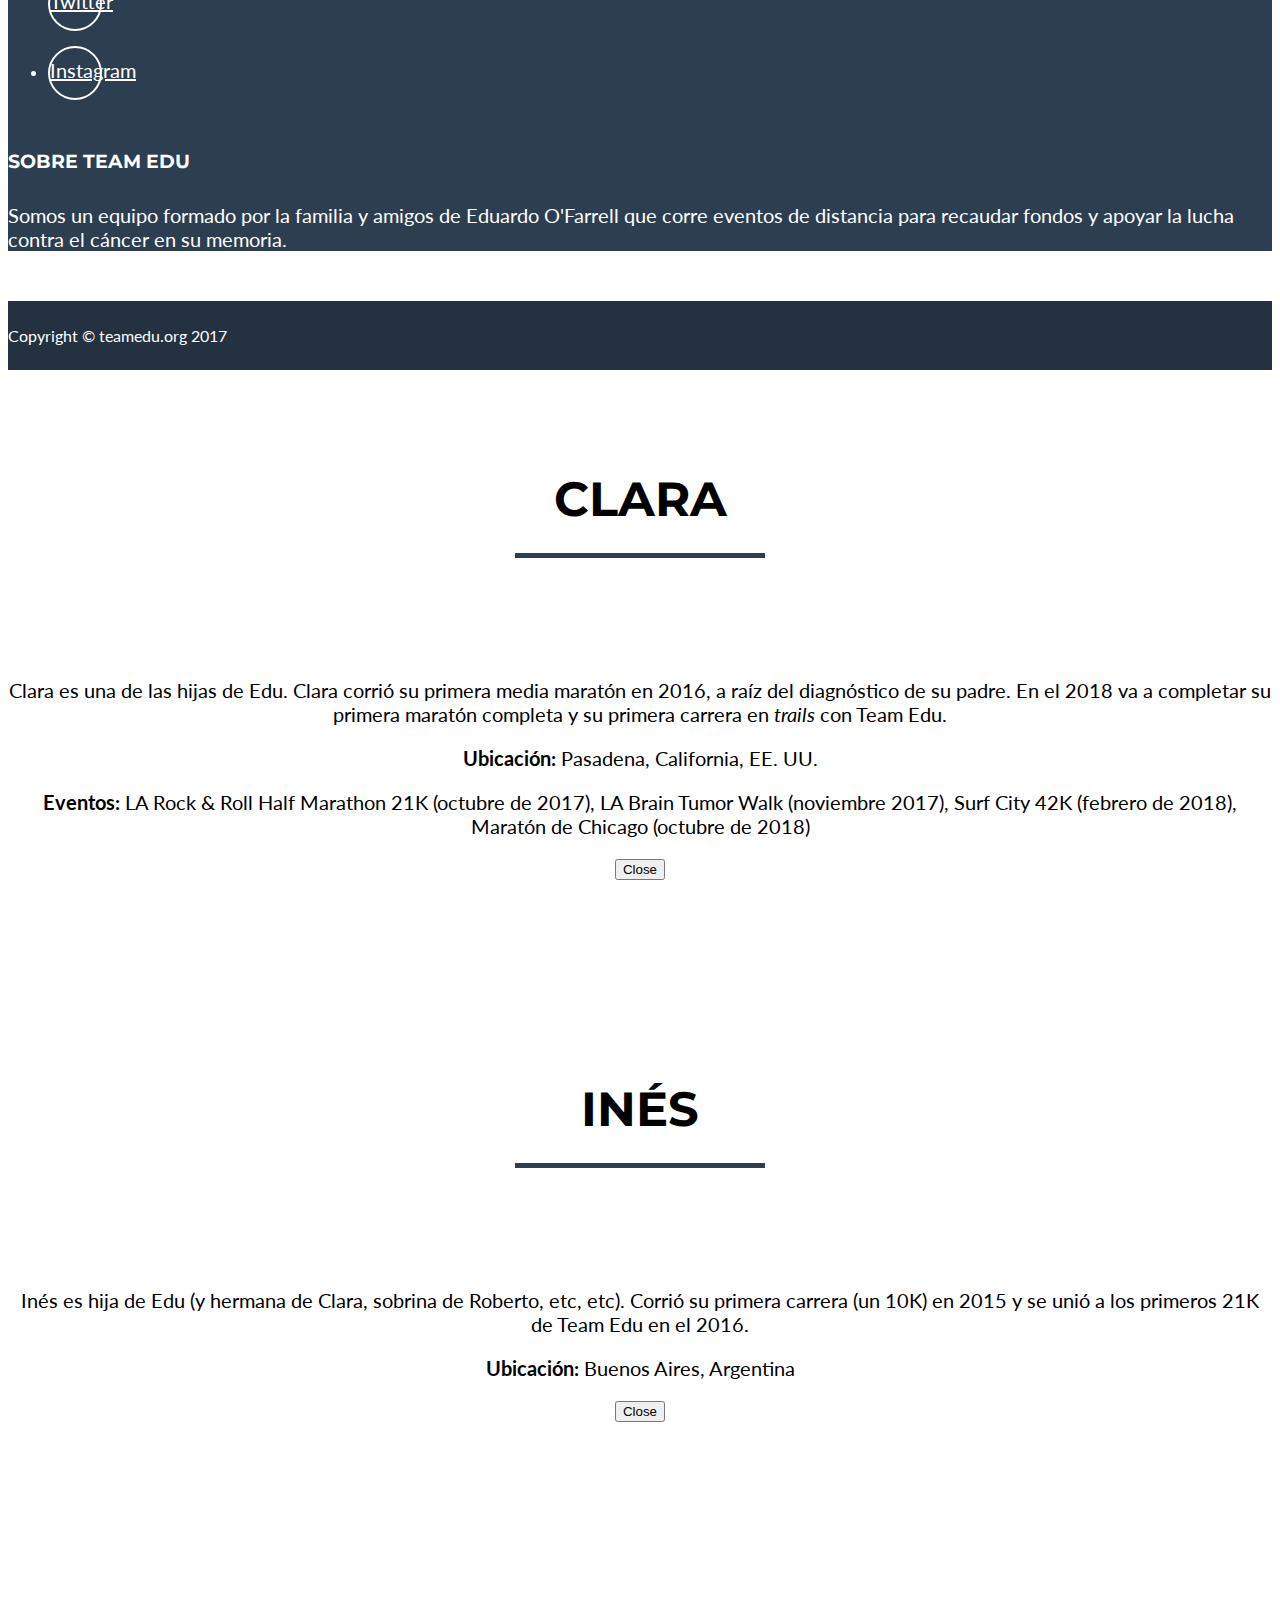
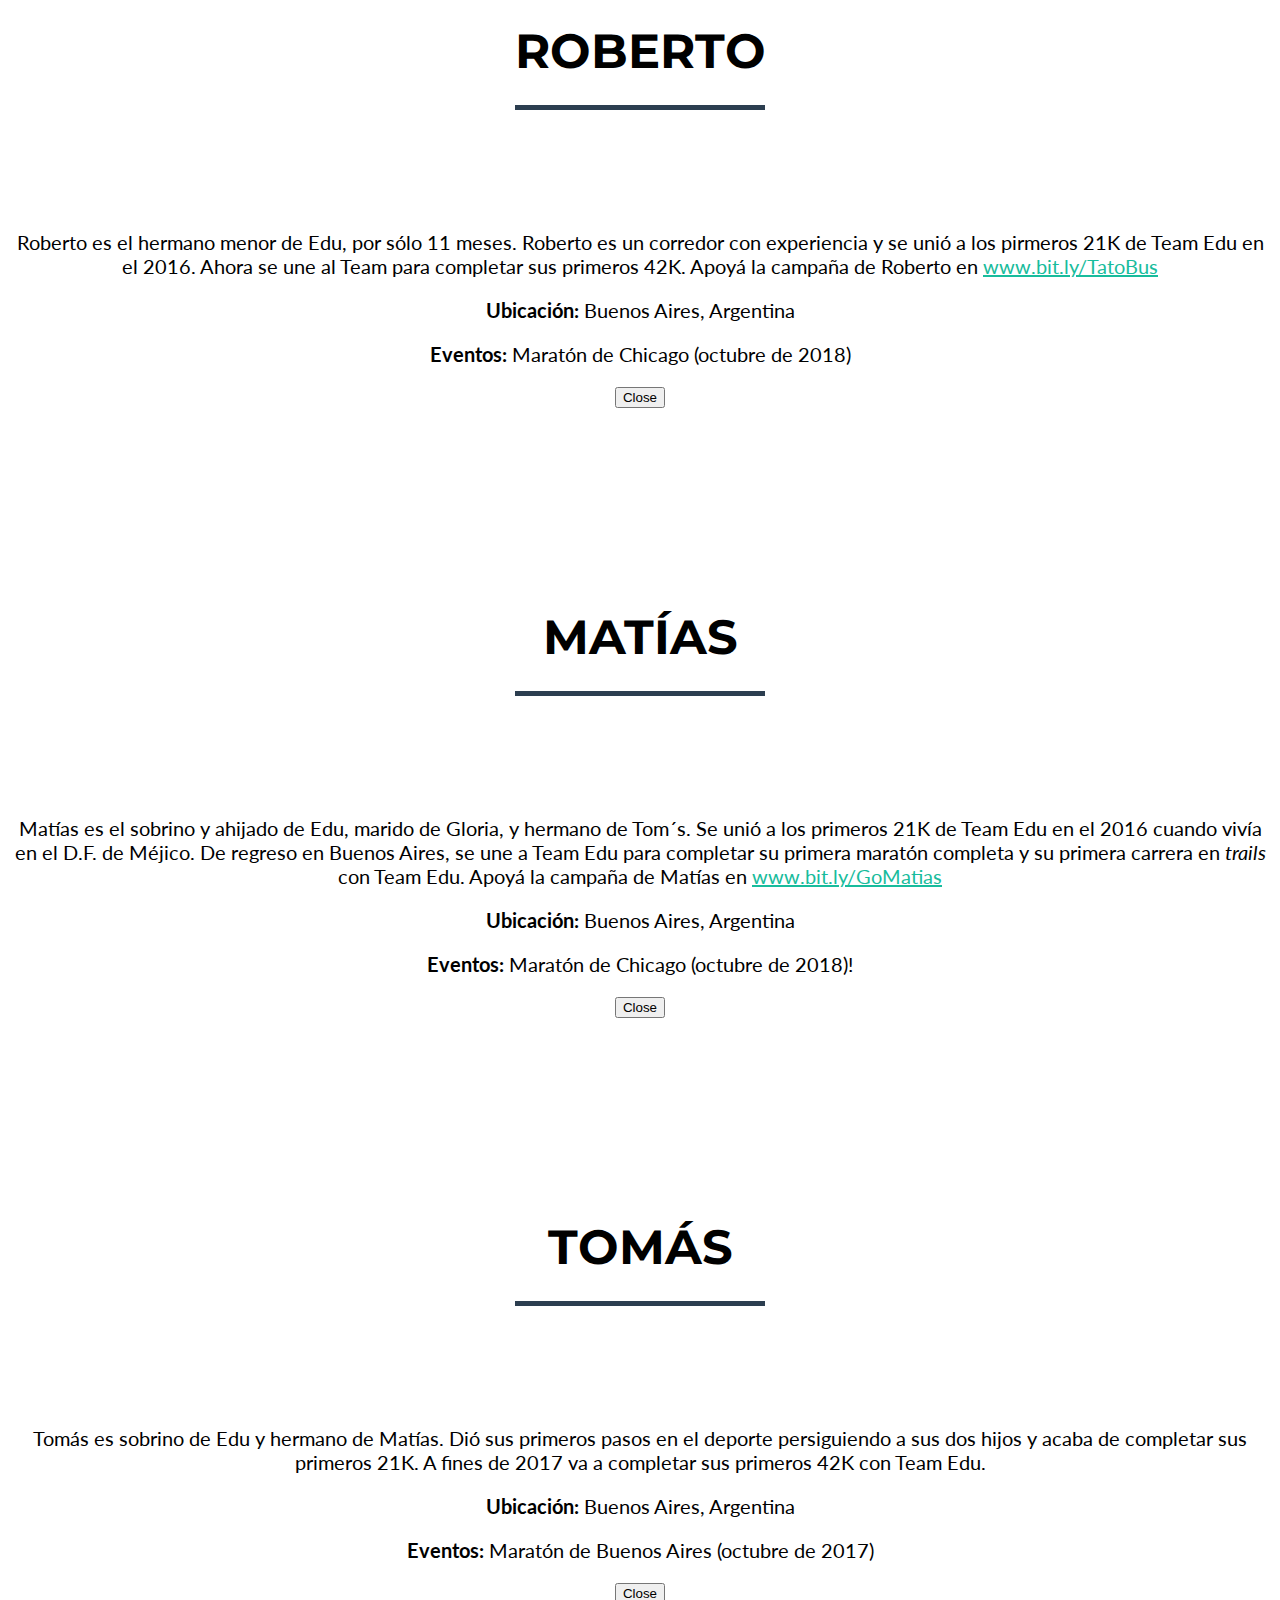
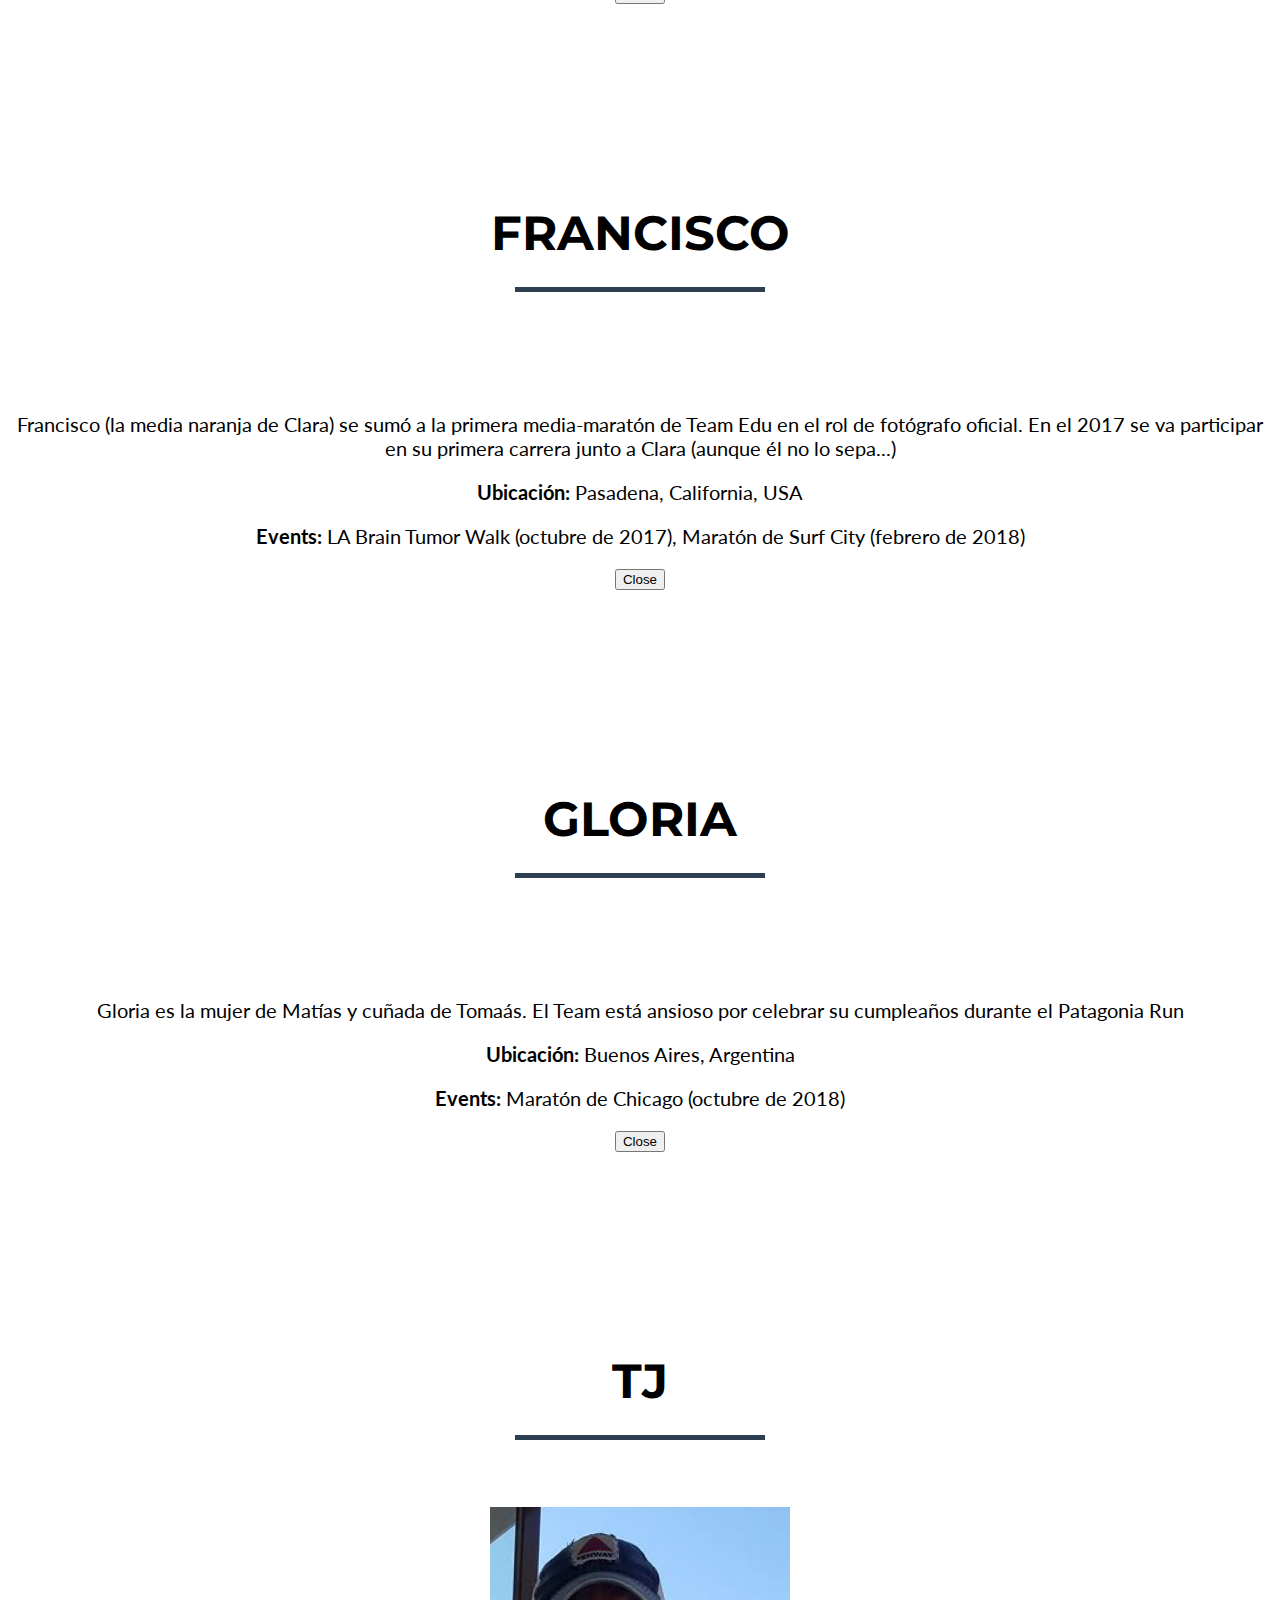
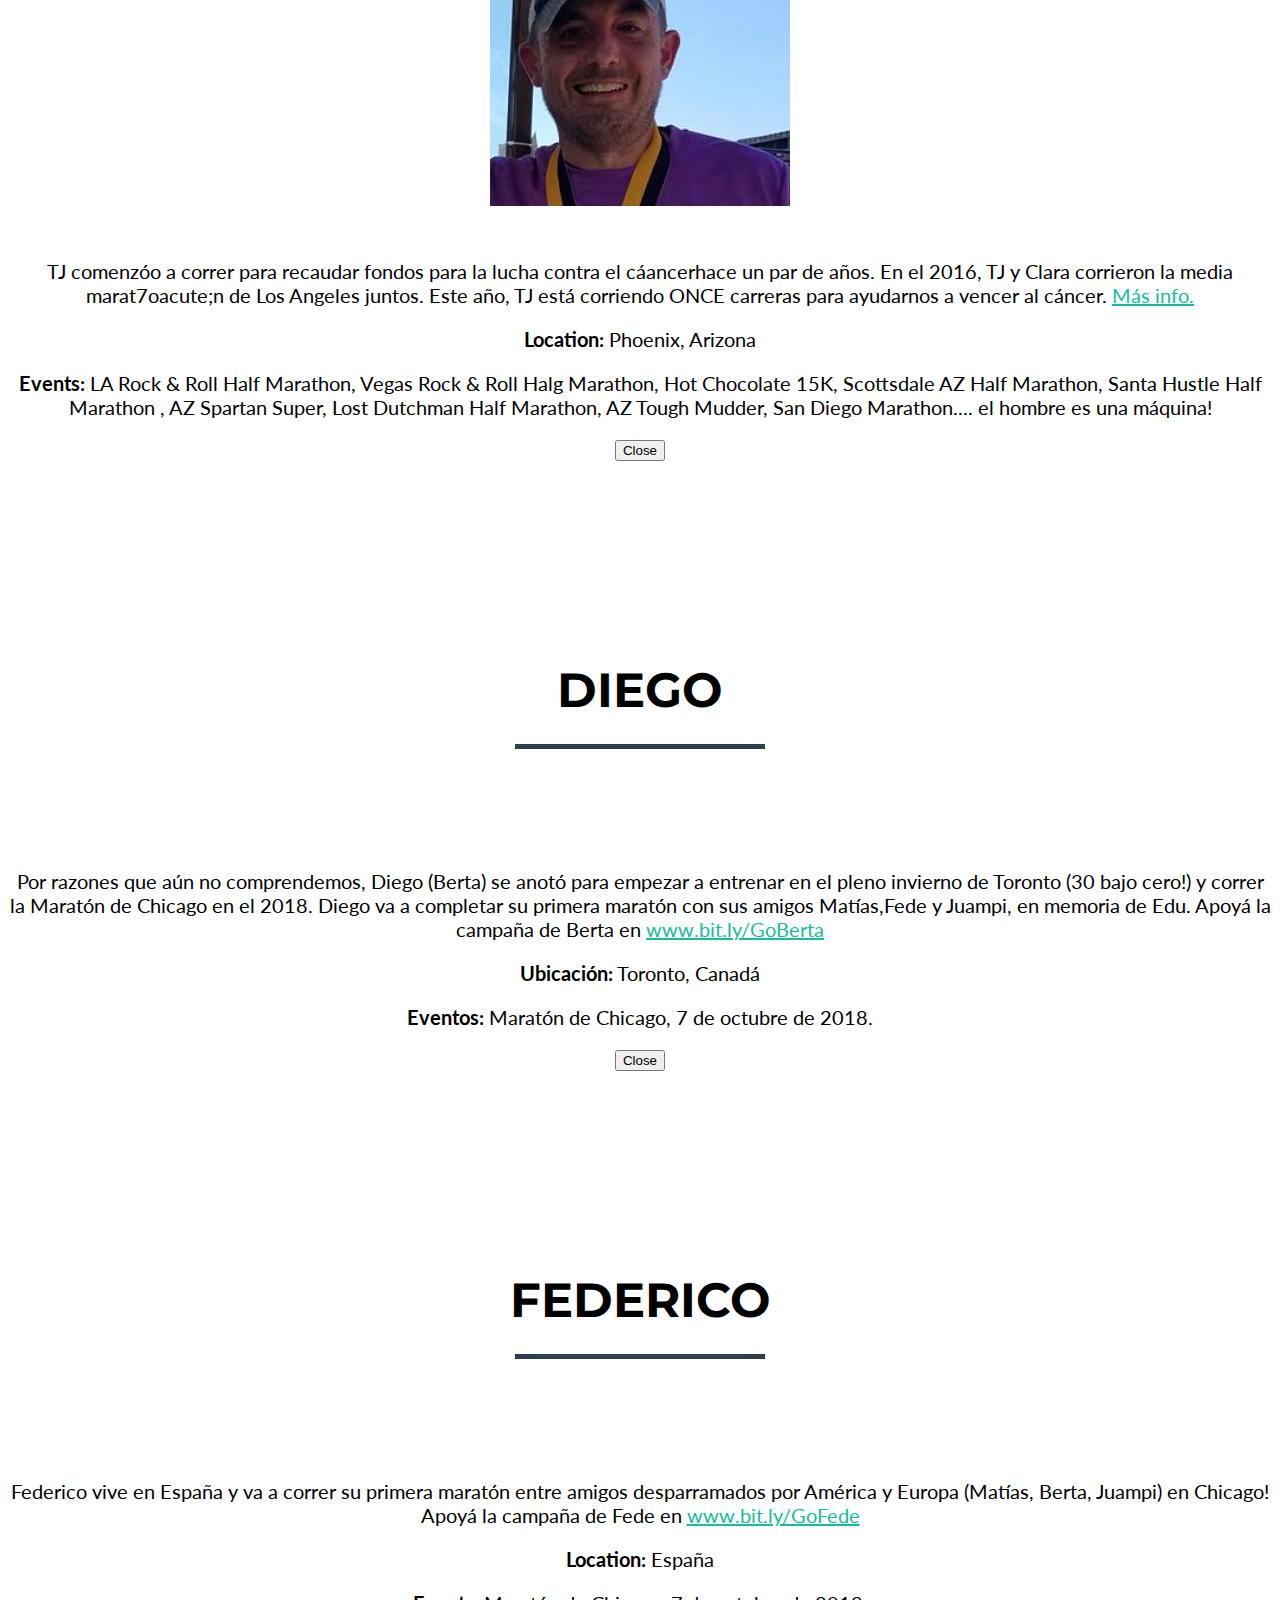
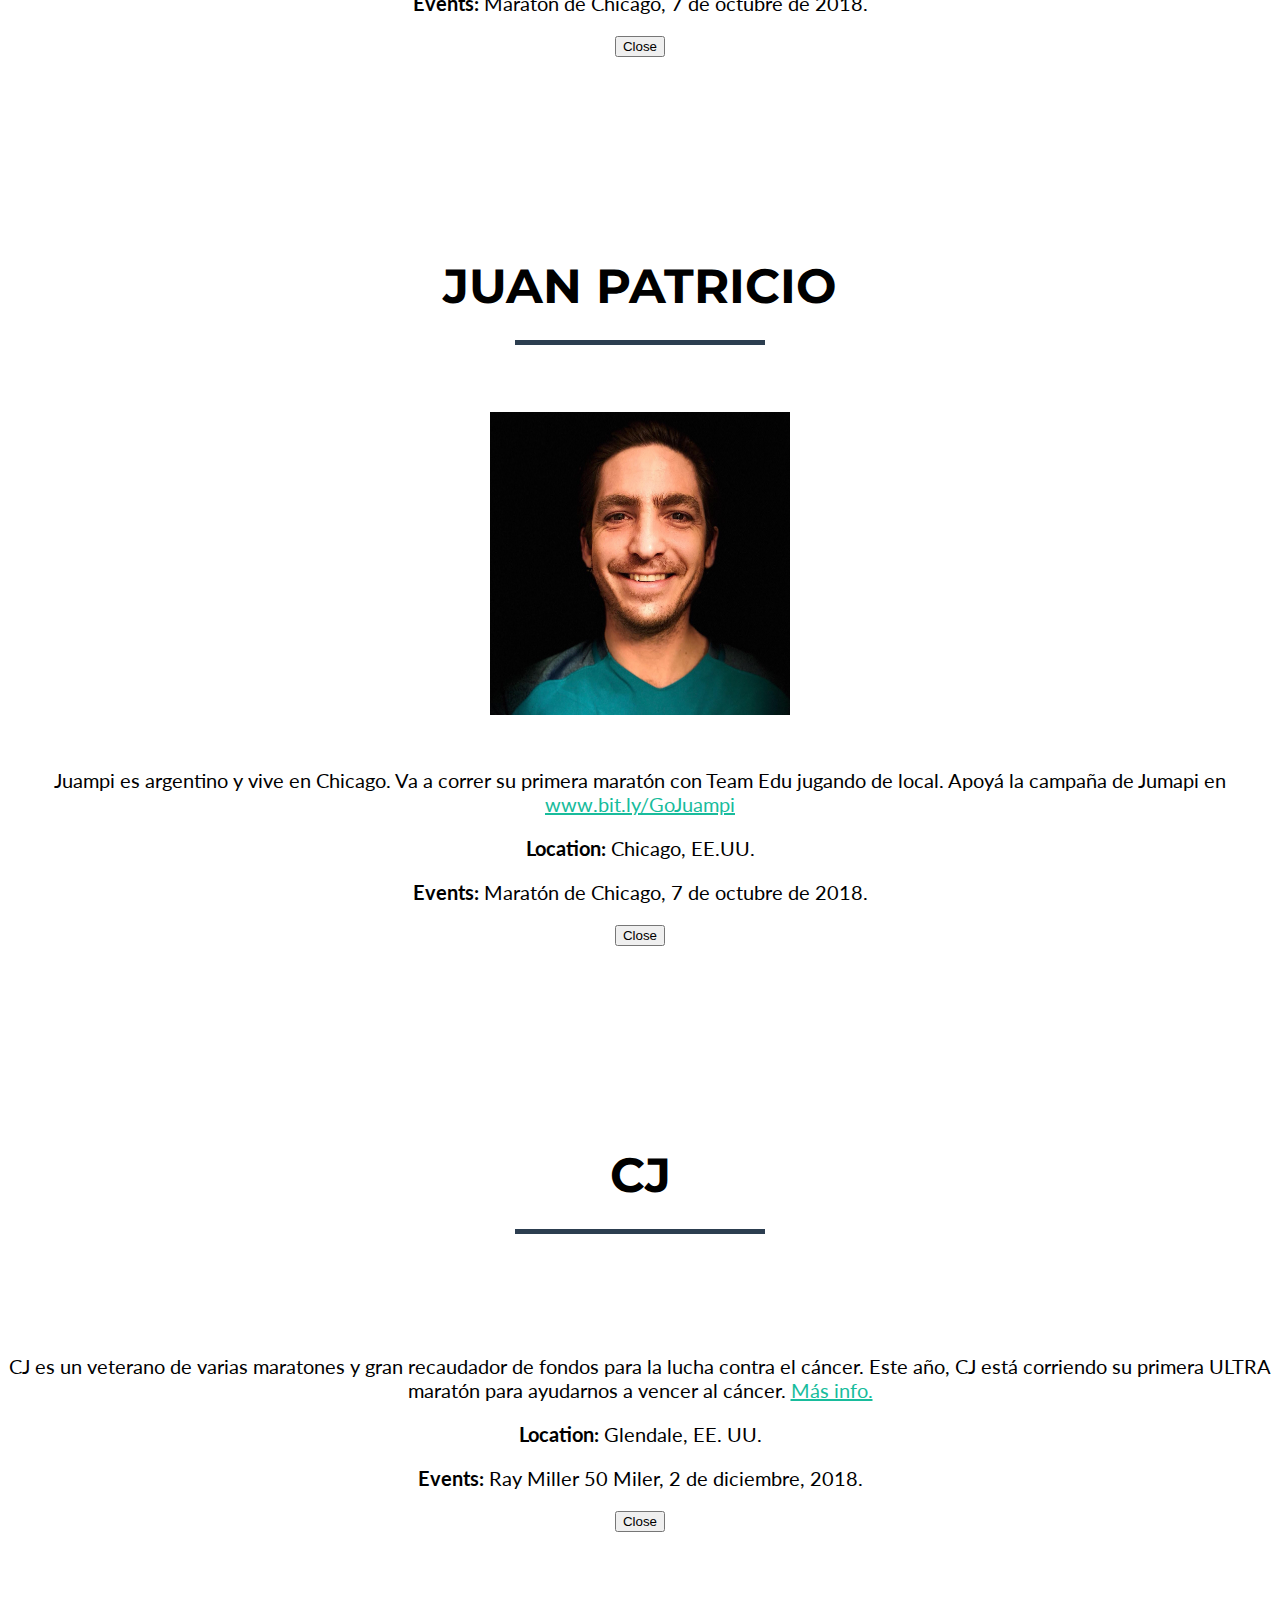
==== commit 6c8a65c5: "removes LLS donate link. updates fundraising totals. chicago banner" ====
--- a/index_es.html
+++ b/index_es.html
@@ -101,34 +101,34 @@
 			</div>
 		    </div>
 
+		  <div class="item">
+                    <a href="#"><img src="img/chicago_banner2.png" /></a>
+                    <div class="carousel-caption">
+                        <p>&#161;Se viene la Marat&oacute;n de Chicago! </p>
+                    </div>
+                </div>
+
 		    <div class="item">
-                    <a href="#"><img src="img/5k_site.png" /></a>
+                    <a href="#"><img src="img/cj_web.png" /></a>
                     <div class="carousel-caption">
-                        <p>&#161;Vamos todav&iacute;a! Gracias por ayudarnos a recaudar m&aacute;s de $5,000! </p>
-                    </div>
-				     </div>
-
-		    	<div class="item">
-                    <a href="#"><img src="img/chicago_team.png" /></a>
-                    <div class="carousel-caption">
-                        <p>&#161;Hay equipo! &#161;Bienvenidos a Team Edu Berta, Juampi y Fede! </p>
-                    </div>
-                </div>
+                      <p>&#161;Hay equipo! &#161;Bienvenido CJ!</p>
+                    </div>
+		    </div>
 		    
-		              		    
-		    <div class="item">
+				
+ 		    <div class="item">
                     <a href="#"><img src="img/slide-pbar-01.png" /></a>
 					<div id="pbar-container">
 						<div class="pbar-goal">Nuestro objetivo: $100,000 USD!</div>
 						<div class="progress">
 						  <div class="progress-bar progress-bar-warning progress-bar-striped active" role="progressbar" aria-valuenow="2"
-						  aria-valuemin="0" aria-valuemax="100" style="width:5.8%">
-							5.8%
+						  aria-valuemin="0" aria-valuemax="100" style="width:17.5%">
+							17.5%
 						  </div>
 						</div>
 					</div>
                     <div class="carousel-caption">
-                        <p>&#161;Gracias por ayudarnos a recaudar <br/>$5,837.85 USD!</p>
+                        <p>&#161;Gracias por ayudarnos a recaudar <br/>$17,459.02 USD!</p>
                     </div>
                 </div>
             </div> 
@@ -176,16 +176,15 @@
                 <div class="col-lg-8 col-lg-offset-2">
                   <p>Para donar, hac&eacute; click en cualquiera de los dos links. La donaci&oacute;n ser&aacute; procesada por LLS o HelpArgentina (FLENI), pero todo ser&aacute; parte de Team Edu! </p>
                 </div>
-                <div class="col-lg-4 col-lg-offset-2 text-center">
+                <!--<div class="col-lg-4 col-lg-offset-2 text-center">
                     <a href="http://bit.ly/2C8KvkS" class="btn btn-info btn-lg">
                         Donar </br>
                         via LLS    
-                    </a>
-                </div>
-                <div class="col-lg-4 text-center">
+                    </a> -->
+                </div>
+                <div class="col-lg-12 text-center">
                     <a href="https://bit.ly/HelpArgentina_es" class="btn btn-info btn-lg">
-                        Donar </br>
-                        via FLENI
+                        Donar 
                     </a>
                 </div>
             </div>
@@ -269,11 +268,12 @@
 		<p><a href="http://maratondebuenosaires.com/en/42k/" style="color:#9164AB;"><b>Marat&oacute;n de Buenos Aires: </b></a> 15 de octubre, 2017. Buenos Aires, Argentina (42K)</p>
 		<p><a href="http://www.runrocknroll.com/los-angeles/" style="color:#9164AB;"><b>LA Rock and Roll Half Marathon: </b></a> 20 de octubre, 2017. Los Angeles, EE.UU. (5K, 21K)</p>
 		<p><a href="http://events.braintumor.org/los-angeles-brain-tumor-walk/" style="color:#9164AB;"><b>LA Brain Tumor Walk: </b></a> 4 de noviembre, 2017. Los Angeles, EE. UU. (5K Walk)</p>
-		<p><b>Marat&oacute;n FLENI: </b> 3 de diciembre, 2017. Escobar, Bs. As., Argentina (3K, 10K)</p>
 		<p><a href="http://www.runsurfcity.com/" style="color:#9164AB;"><b>Surf City Marathon: </b></a> 4 de febrero, 2018. Huntington Beach, EE. UU. (21K, 42K)</p>
-		<p><a href="http://www.runrocknroll.com/san-diego/" style="color:#9164AB;"><b>San Diego Rock and Roll Marathon: </b></a> 3 de junio, 2018. San Diego, EE.UU. (21K, 42K)</p>
 		<p><a href="http://whyracingevents.com/event/989/" style="color:#9164AB;"><b>Pacific Crest Endurance Sports Festival: </b></a> 22 a 24 de junio, 2018. Sun River, EE.UU. (21K hasta 50K & triatlones)</p>
+		<p><a href="http://www.shorelinehalf.com" style="color:#9164AB;"><b>Shoreline Half Marathon: </b></a> 15 de julio, 2018. Ventura, EE. UU. (21K)</p>
 		<p><a href="http://www.chicagomarathon.com" style="color:#9164AB;"><b>Marat&oacute;n de Chicago: </b></a> 7 de octubre, 2018. Chicago, EE.UU. (21K, 42K)</p>
+		<p><a href="http://raymiller5050.com" style="color:#9164AB;"><b>Ray Miller 50/50: </b></a> 2 de diciembre, 2018. Malib&uacute;, EE. UU. (50K, 50 millas)</p>
+
 	      </div>
 	      </div>                          
             </div>
@@ -403,6 +403,17 @@
                         <img src="img/team/juampi_crop.jpg" class="img-responsive" alt="Safe">
                     </a>
                 </div>
+			<div class="col-sm-3 team-item">
+                    <a href="#teamModal14" class="team-link" data-toggle="modal">
+                        <div class="caption">
+                            <div class="caption-content">
+                                <i class="fa fa-search-plus fa-3x"></i>
+                            </div>
+                        </div>
+                        <img src="img/team/cj3.jpg" class="img-responsive" alt="Safe">
+                    </a>
+			</div>
+			<!--
                 <div class="col-sm-3 team-item">
                     <a href="#teamModal9" class="team-link" data-toggle="modal">
                         <div class="caption">
@@ -425,6 +436,7 @@
                 </div>
             </div>
         </div>
+-->
     </section>
 
         <!-- Heroes Section -->
@@ -704,7 +716,7 @@
                             <h2>TJ</h2>
                             <hr class="star-primary">
                             <img src="img/team/tjg.jpg" class="img-responsive img-centered" width="300px" alt="">
-                            <p> TJ comenz&oacute;o a correr para recaudar fondos para la lucha contra el c&aacute;ancerhace un par de a&ntilde;os. En el 2016, TJ y Clara corrieron la media marat7oacute;n de Los Angeles juntos. Este a&ntilde;o, TJ est&aacute; corriento ONCE carreras para ayudarnos a vencer al c&aacute;ncer. <a href="http://pages.teamintraining.org/az/rnr18/TGardner"> M&aacute;s info.</a> </p>
+                            <p> TJ comenz&oacute;o a correr para recaudar fondos para la lucha contra el c&aacute;ancerhace un par de a&ntilde;os. En el 2016, TJ y Clara corrieron la media marat7oacute;n de Los Angeles juntos. Este a&ntilde;o, TJ est&aacute; corriendo ONCE carreras para ayudarnos a vencer al c&aacute;ncer. <a href="http://pages.teamintraining.org/az/rnr18/TGardner"> M&aacute;s info.</a> </p>
                 <p><b>Location:</b> Phoenix, Arizona</p>
                 <p><b>Events:</b> LA Rock & Roll Half Marathon, Vegas Rock & Roll Halg Marathon,  Hot Chocolate 15K, Scottsdale AZ Half Marathon, Santa Hustle Half Marathon , AZ Spartan Super, Lost Dutchman Half Marathon, AZ Tough Mudder, San Diego Marathon.... el hombre es una m&aacute;quina!</p>
 </p>
@@ -792,6 +804,32 @@
                 </div>
             </div>
         </div>
+</div>
+<div class="team-modal modal fade" id="teamModal14" tabindex="-1" role="dialog" aria-hidden="true">
+        <div class="modal-content">
+            <div class="close-modal" data-dismiss="modal">
+                <div class="lr">
+                    <div class="rl">
+                    </div>
+                </div>
+            </div>
+            <div class="container">
+                <div class="row">
+                    <div class="col-lg-8 col-lg-offset-2">
+                        <div class="modal-body">
+                            <h2>CJ</h2>
+                            <hr class="star-primary">
+                            <img src="img/team/cj3.jpg" class="img-responsive img-centered" width="300px" alt="">
+                            <p> CJ es un veterano de varias maratones y gran recaudador de fondos para la lucha contra el c&aacute;ncer. Este a&ntilde;o, CJ est&aacute; corriendo su primera ULTRA marat&oacute;n para ayudarnos a vencer al c&aacute;ncer. <a href="https://pages.teamintraining.org/calso/t2c19/CFoster"> M&aacute;s info.</a> </p>
+			    <p><b>Location:</b> Glendale, EE. UU.</p>
+			    <p><b>Events:</b> Ray Miller 50 Miler, 2 de diciembre, 2018. </p>
+			     </p>
+                            <button id="btnSubmit" type="button" class="btn btn-default" data-dismiss="modal"><i class="fa fa-times"></i> Close</button>
+                        </div>
+                    </div>
+                </div>
+            </div>
+        </div>
 	</div>
     <div class="team-modal modal fade" id="teamModal9" tabindex="-1" role="dialog" aria-hidden="true">
         <div class="modal-content">
